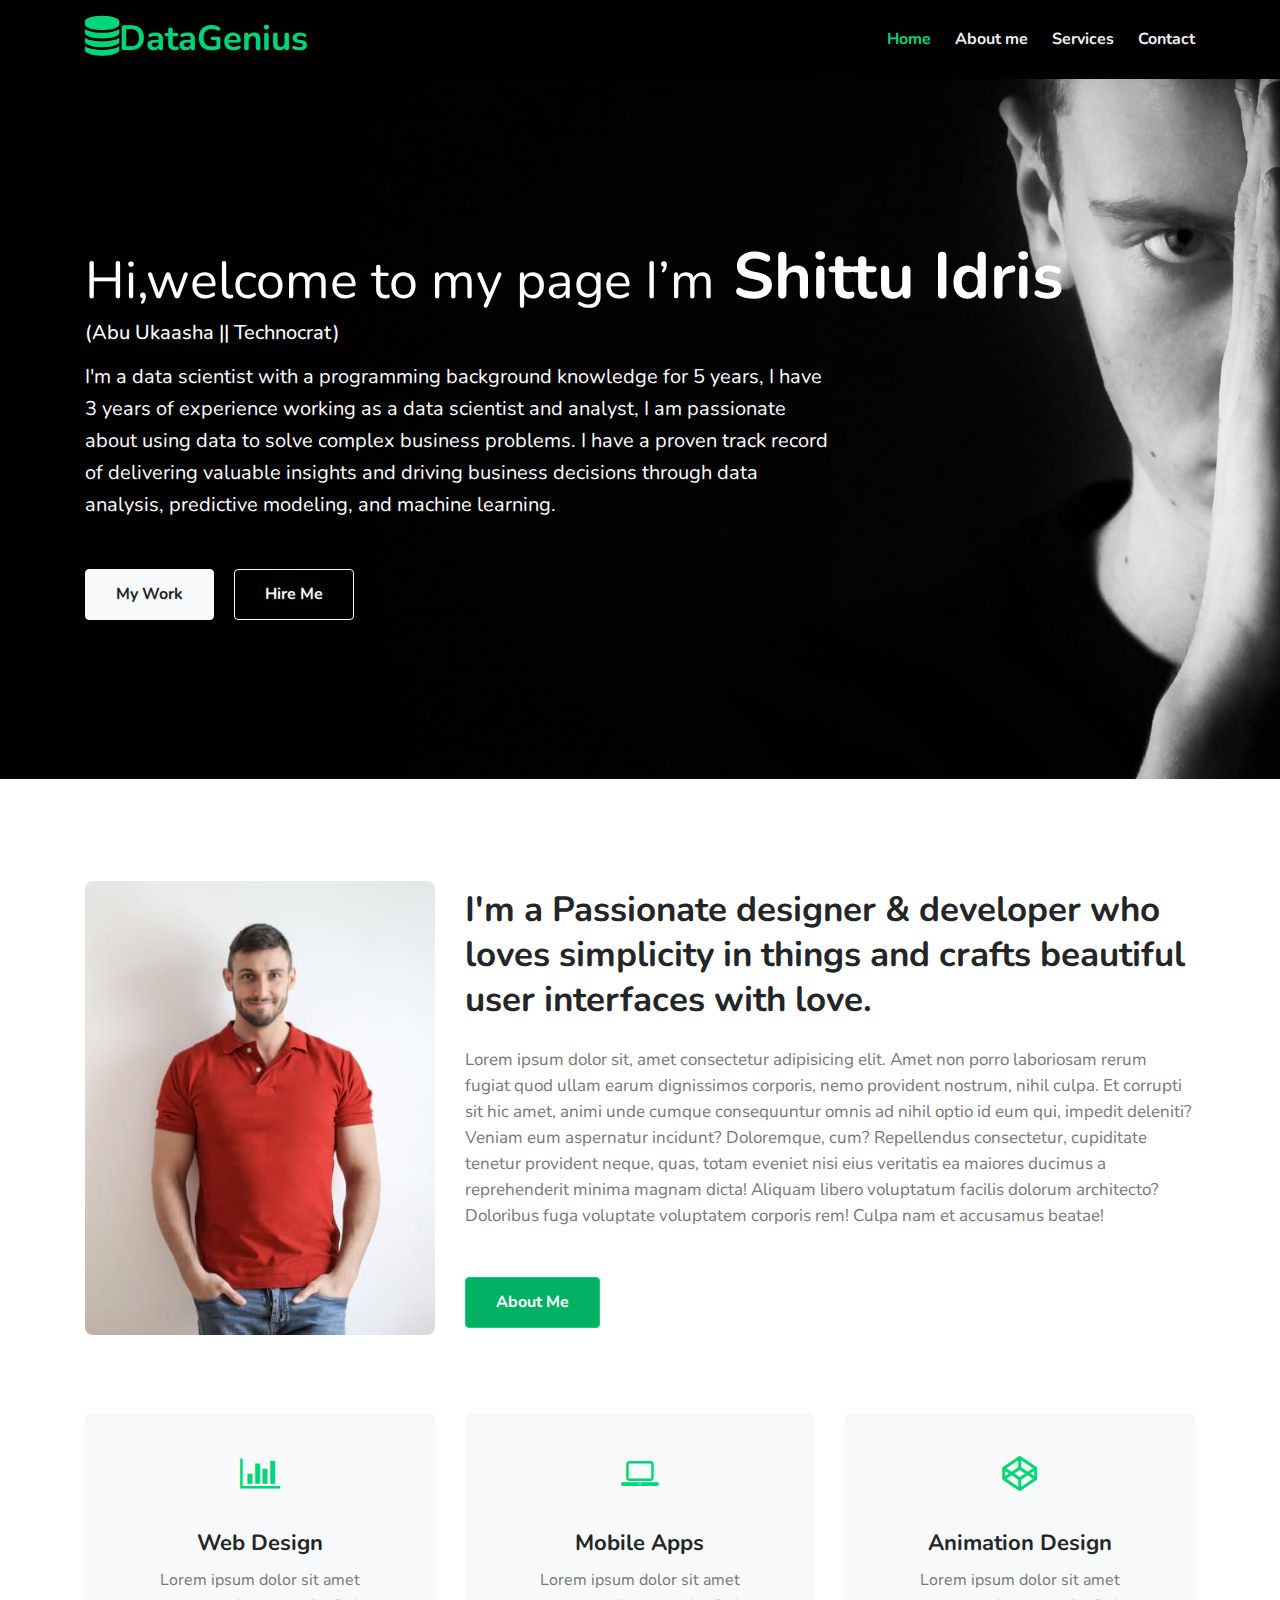
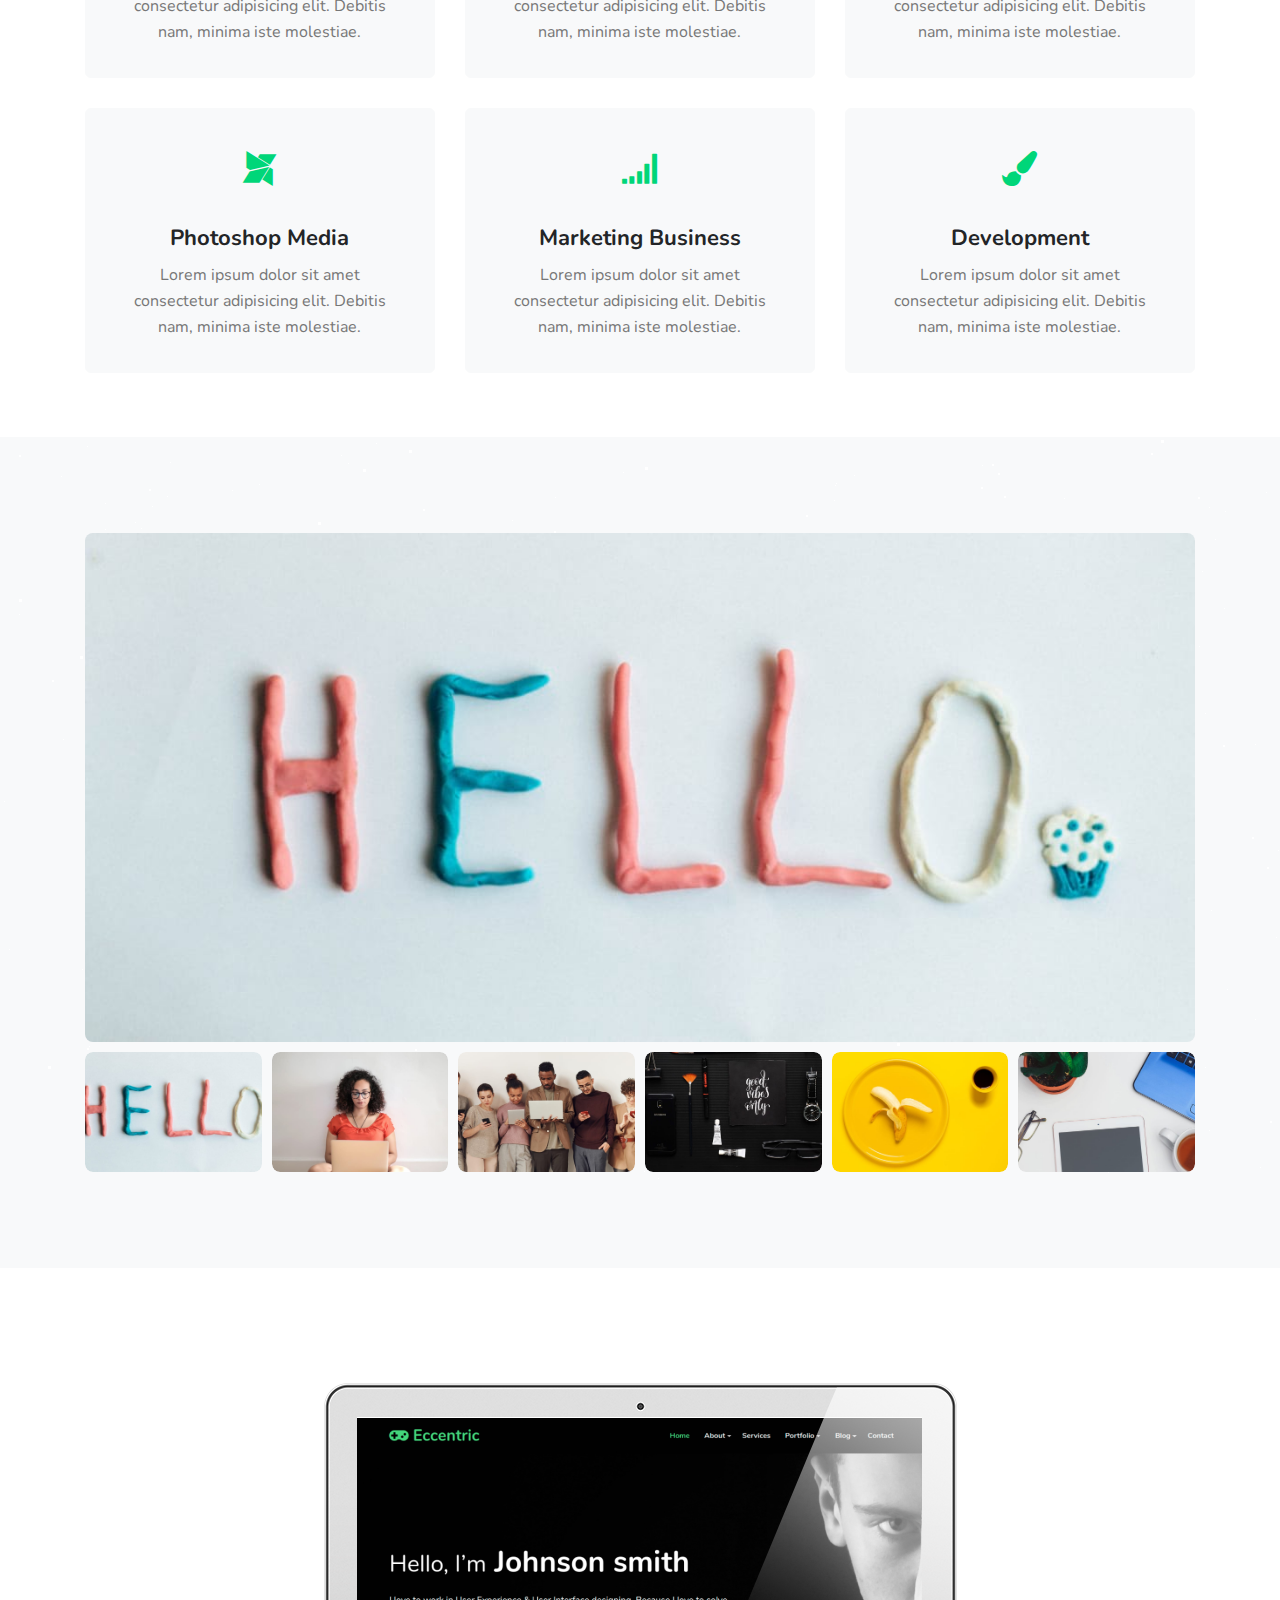
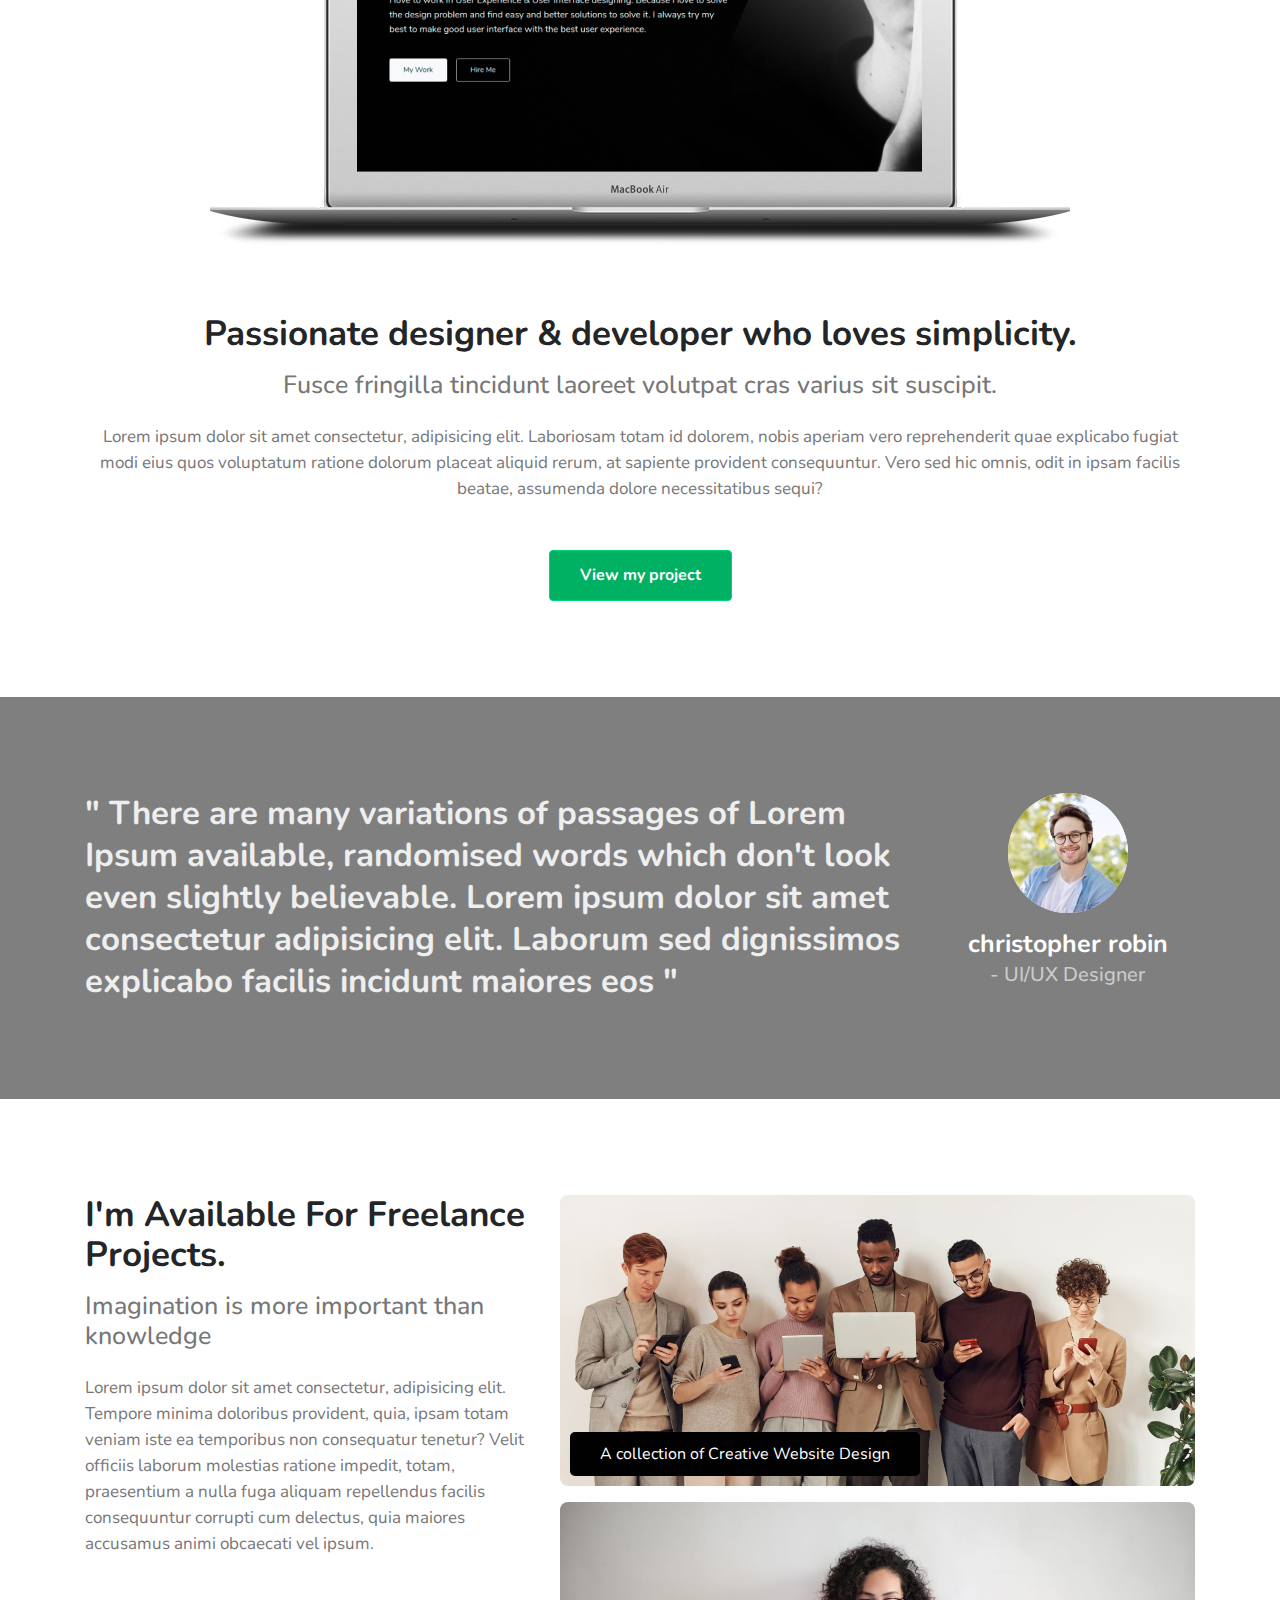
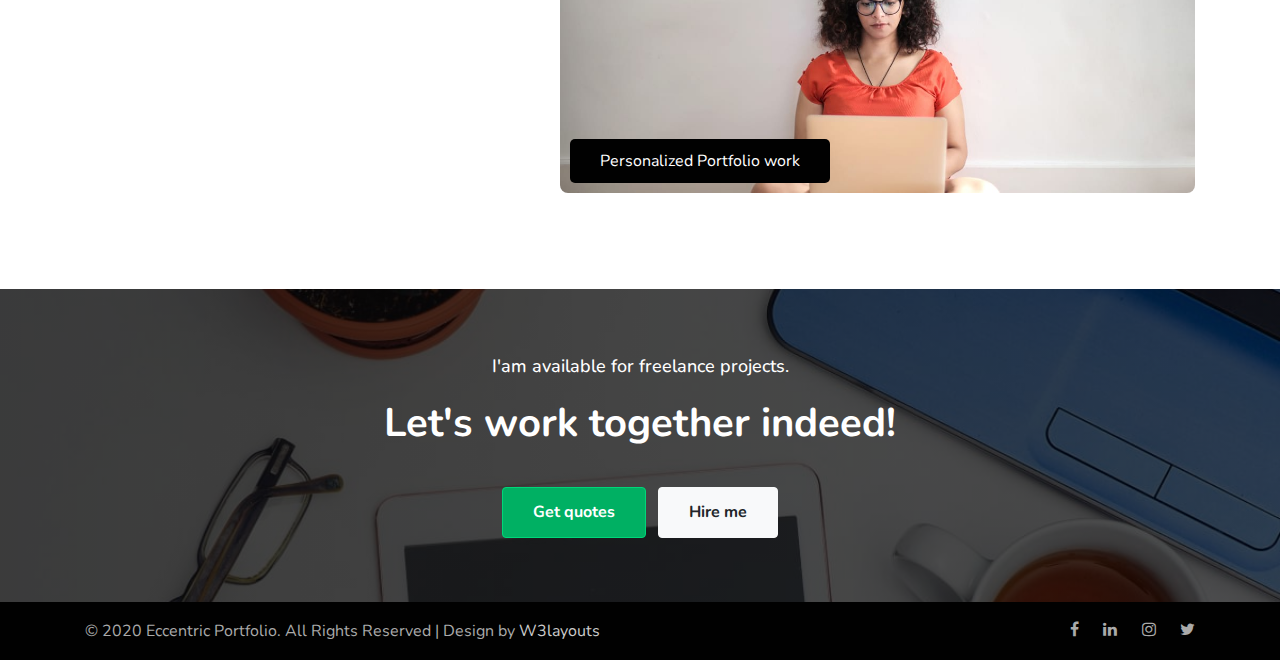
==== index.html @ e15be9c3 "first push" ====
<!--
Author: W3layouts
Author URL: http://w3layouts.com
-->
<!DOCTYPE html>
<html lang="en">
  <head>
    <!-- Required meta tags -->
    <meta charset="utf-8" />
    <meta
      name="viewport"
      content="width=device-width, initial-scale=1, shrink-to-fit=no"
    />

    <title>
      Eccentric portfolio V2 - Personal Category Bootstrap Responsive Website
      Template | Home : W3layouts
    </title>

    <!-- google fonts -->
    <link
      href="//fonts.googleapis.com/css?family=Nunito:400,700&display=swap"
      rel="stylesheet"
    />

    <!-- Template CSS -->
    <link rel="stylesheet" href="assets/css/style-starter.css" />
  </head>

  <body>
    <!-- header -->
    <header>
      <div class="w3l-header" id="home">
        <div class="container">
          <nav class="navbar navbar-expand-lg navbar-dark pl-0 pr-0">
            <a class="navbar-brand m-0" href="index.html"
              ><span class="fa fa-database"></span>DataGenius
            </a>

            <!-- if logo is image enable this   
            <a class="navbar-brand" href="#index.html">
                <img src="image-path" alt="Your logo" title="Your logo" style="height:35px;" />
            </a> -->
            <button
              class="navbar-toggler"
              type="button"
              data-toggle="collapse"
              data-target="#navbarNav"
              aria-controls="navbarNav"
              aria-expanded="false"
              aria-label="Toggle navigation"
            >
              <span class="navbar-toggler-icon fa fa-bars"></span>
            </button>
            <div class="collapse navbar-collapse" id="navbarNav">
              <ul class="navbar-nav ml-auto">
                <li class="nav-item active mr-lg-4">
                  <a class="nav-link pl-0 pr-0" href="index.html"
                    >Home <span class="sr-only">(current)</span></a
                  >
                </li>
                <li class="nav-item mr-lg-4">
                  <a class="nav-link pl-0 pr-0" href="about.html">About me</a>
                </li>
                <li class="nav-item mr-lg-4">
                  <a class="nav-link pl-0 pr-0" href="services.html"
                    >Services</a
                  >
                </li>
                <li class="nav-item">
                  <a class="nav-link pl-0 pr-0" href="contact.html">Contact</a>
                </li>
              </ul>
            </div>
          </nav>
        </div>
      </div>
    </header>
    <!-- //header -->
    <!--  Main banner section -->
    <section class="w3l-main-banner">
      <div class="banner-view">
        <div class="banner-info container">
          <h3 class="banner-text">
            <small>Hi,welcome to my page I’m</small>
            Shittu Idris
          </h3>
          <h5 style="color: white">(Abu Ukaasha || Technocrat)</h5>
          <p class="mt-3 mb-5">
            I'm a data scientist with a programming background knowledge for 5
            years, I have 3 years of experience working as a data scientist and
            analyst, I am passionate about using data to solve complex business
            problems. I have a proven track record of delivering valuable
            insights and driving business decisions through data analysis,
            predictive modeling, and machine learning.
          </p>
          <br />
          <a href="portfolio.html" class="btn btn-light btn-style mr-3"
            >My Work</a
          >
          <a href="#about.html" class="btn btn-outline-light btn-style"
            >Hire Me</a
          >
        </div>
      </div>

      <div id="stars"></div>
      <div id="stars2"></div>
      <div id="stars3"></div>
    </section>
    <!--  //Main banner section -->
    <!-- w3l-content-photo-5 -->
    <div class="w3l-content-photo-5 py-5" id="about">
      <div class="content-main pt-lg-5 pt-md-3 pb-0">
        <div class="container">
          <div class="row">
            <div class="col-lg-4 content-photo">
              <a href="#"
                ><img
                  src="assets/images/myimage.jpg"
                  class="img-fluid"
                  alt="content-photo"
              /></a>
            </div>
            <div class="col-lg-8 content-left mt-lg-0 mt-5">
              <h3>
                I'm a Passionate designer & developer who loves simplicity in
                things and crafts beautiful user interfaces with love.
              </h3>
              <p class="mb-0">
                Lorem ipsum dolor sit, amet consectetur adipisicing elit. Amet
                non porro laboriosam rerum fugiat quod ullam earum dignissimos
                corporis, nemo provident nostrum, nihil culpa. Et corrupti sit
                hic amet, animi unde cumque consequuntur omnis ad nihil optio id
                eum qui, impedit deleniti? Veniam eum aspernatur incidunt?
                Doloremque, cum? Repellendus consectetur, cupiditate tenetur
                provident neque, quas, totam eveniet nisi eius veritatis ea
                maiores ducimus a reprehenderit minima magnam dicta! Aliquam
                libero voluptatum facilis dolorum architecto? Doloribus fuga
                voluptate voluptatem corporis rem! Culpa nam et accusamus
                beatae!
              </p>
              <a
                href="about.html"
                class="btn-style btn-primary btn mt-lg-5 mt-4"
                >About Me</a
              >
            </div>
          </div>
        </div>
      </div>
    </div>
    <!-- //w3l-content-photo-5 -->
    <section class="w3l-services-block-3">
      <div class="features-main pb-5 pt-0 text-center">
        <div class="container pb-lg-3">
          <div class="row features">
            <div class="col-lg-4 col-md-6 feature-grid">
              <a href="#url">
                <div class="feature-body service1">
                  <div class="feature-img">
                    <span class="fa fa-bar-chart" aria-hidden="true"></span>
                  </div>
                  <div class="feature-info mt-4">
                    <h3 class="feature-titel mb-2">Web Design</h3>
                    <p class="feature-text">
                      Lorem ipsum dolor sit amet consectetur adipisicing elit.
                      Debitis nam, minima iste molestiae.
                    </p>
                  </div>
                </div>
              </a>
            </div>
            <div class="col-lg-4 col-md-6 feature-grid">
              <a href="#url">
                <div class="feature-body service2">
                  <div class="feature-img">
                    <span
                      class="fa fa-laptop icon-fea"
                      aria-hidden="true"
                    ></span>
                  </div>
                  <div class="feature-info mt-4">
                    <h3 class="feature-titel mb-2">Mobile Apps</h3>
                    <p class="feature-text">
                      Lorem ipsum dolor sit amet consectetur adipisicing elit.
                      Debitis nam, minima iste molestiae.
                    </p>
                  </div>
                </div>
              </a>
            </div>
            <div class="col-lg-4 col-md-6 feature-grid">
              <a href="#url">
                <div class="feature-body service3">
                  <div class="feature-img">
                    <span class="fa fa-codepen" aria-hidden="true"></span>
                  </div>
                  <div class="feature-info mt-4">
                    <h3 class="feature-titel mb-2">Animation Design</h3>
                    <p class="feature-text">
                      Lorem ipsum dolor sit amet consectetur adipisicing elit.
                      Debitis nam, minima iste molestiae.
                    </p>
                    <div class="hover"></div>
                  </div>
                </div>
              </a>
            </div>
            <div class="col-lg-4 col-md-6 feature-grid">
              <a href="#url">
                <div class="feature-body service4">
                  <div class="feature-img">
                    <span class="fa fa-modx" aria-hidden="true"></span>
                  </div>
                  <div class="feature-info mt-4">
                    <h3 class="feature-titel mb-2">Photoshop Media</h3>
                    <p class="feature-text">
                      Lorem ipsum dolor sit amet consectetur adipisicing elit.
                      Debitis nam, minima iste molestiae.
                    </p>
                  </div>
                </div>
              </a>
            </div>
            <div class="col-lg-4 col-md-6 feature-grid">
              <a href="#url">
                <div class="feature-body service5">
                  <div class="feature-img">
                    <span
                      class="fa fa-signal icon-fea"
                      aria-hidden="true"
                    ></span>
                  </div>
                  <div class="feature-info mt-4">
                    <h3 class="feature-titel mb-2">Marketing Business</h3>
                    <p class="feature-text">
                      Lorem ipsum dolor sit amet consectetur adipisicing elit.
                      Debitis nam, minima iste molestiae.
                    </p>
                  </div>
                </div>
              </a>
            </div>
            <div class="col-lg-4 col-md-6 feature-grid">
              <a href="#url">
                <div class="feature-body service6">
                  <div class="feature-img">
                    <span
                      class="fa fa-paint-brush icon-fea"
                      aria-hidden="true"
                    ></span>
                  </div>
                  <div class="feature-info mt-4">
                    <h3 class="feature-titel mb-2">Development</h3>
                    <p class="feature-text">
                      Lorem ipsum dolor sit amet consectetur adipisicing elit.
                      Debitis nam, minima iste molestiae.
                    </p>
                  </div>
                </div>
              </a>
            </div>
          </div>
        </div>
      </div>
    </section>
    <!-- gallery-7 -->
    <section class="w3l-gallery-7">
      <div class="gallery-7_sur py-5">
        <div class="container py-lg-5">
          <div id="container">
            <div class="galleryContainer">
              <div class="gallery">
                <input type="radio" name="controls" id="c1" checked /><img
                  class="galleryImage img-fluid"
                  id="i1"
                  src="assets/images/g1.jpg"
                  class="img"
                  alt=""
                />
                <input type="radio" name="controls" id="c2" /><img
                  class="galleryImage img-fluid"
                  id="i2"
                  src="assets/images/g2.jpg"
                  class="img"
                  alt=""
                />
                <input type="radio" name="controls" id="c3" /><img
                  class="galleryImage img-fluid"
                  id="i3"
                  src="assets/images/g3.jpg"
                  class="img"
                  alt=""
                />
                <input type="radio" name="controls" id="c4" /><img
                  class="galleryImage img-fluid"
                  id="i4"
                  src="assets/images/g4.jpg"
                  class="img"
                  alt=""
                />
                <input type="radio" name="controls" id="c5" /><img
                  class="galleryImage img-fluid"
                  id="i5"
                  src="assets/images/g5.jpg"
                  class="img"
                  alt=""
                />
                <input type="radio" name="controls" id="c6" /><img
                  class="galleryImage img-fluid"
                  id="i6"
                  src="assets/images/g6.jpg"
                  class="img"
                  alt=""
                />
              </div>
              <div class="thumbnails">
                <label class="thumbnailImage" for="c1"
                  ><img src="assets/images/g1.jpg" class="img img-fluid" alt=""
                /></label>
                <label class="thumbnailImage" for="c2"
                  ><img src="assets/images/g2.jpg" class="img img-fluid" alt=""
                /></label>
                <label class="thumbnailImage" for="c3"
                  ><img src="assets/images/g3.jpg" class="img img-fluid" alt=""
                /></label>
                <label class="thumbnailImage" for="c4"
                  ><img src="assets/images/g4.jpg" class="img img-fluid" alt=""
                /></label>
                <label class="thumbnailImage" for="c5"
                  ><img src="assets/images/g5.jpg" class="img img-fluid" alt=""
                /></label>
                <label class="thumbnailImage" for="c6"
                  ><img src="assets/images/g6.jpg" class="img img-fluid" alt=""
                /></label>
              </div>
            </div>
          </div>
        </div>
      </div>
    </section>
    <!-- //gallery-7 -->
    <!-- iphone home block -->
    <section class="w3l-blog py-5 text-center">
      <div class="container py-lg-5">
        <div class="row">
          <div class="col-lg-12">
            <div class="img-block">
              <a href="#img">
                <img
                  src="assets/images/frame-mac.png"
                  class="img-fluid"
                  alt="image"
                />
              </a>
            </div>
          </div>
        </div>
        <div class="row">
          <div class="col-lg-12">
            <h3>Passionate designer & developer who loves simplicity.</h3>
            <h5 class="mt-3">
              Fusce fringilla tincidunt laoreet volutpat cras varius sit
              suscipit.
            </h5>
            <p class="mt-4 mb-0">
              Lorem ipsum dolor sit amet consectetur, adipisicing elit.
              Laboriosam totam id dolorem, nobis aperiam vero reprehenderit quae
              explicabo fugiat modi eius quos voluptatum ratione dolorum placeat
              aliquid rerum, at sapiente provident consequuntur. Vero sed hic
              omnis, odit in ipsam facilis beatae, assumenda dolore
              necessitatibus sequi?
            </p>
            <a href="blog1.html" class="btn-style btn-primary btn mt-lg-5 mt-4"
              >View my project</a
            >
          </div>
          <!-- <div class="col-lg-3 col-6 pl-md-3 pl-2 mt-lg-0 mt-md-5 mt-4">
                <div class="img-block">
                    <a href="#img">
                        <img src="assets/images/p2.jpg" class="img-fluid" alt="image" />
                    </a>
                </div>
            </div> -->
        </div>
      </div>
    </section>
    <!-- //iphone home block -->
    <!-- testimonial -->
    <section class="w3l-quote-main" id="client">
      <div class="quote py-5">
        <div class="container py-lg-5">
          <div class="row">
            <div class="col-lg-9">
              <h4>
                " There are many variations of passages of Lorem Ipsum
                available, randomised words which don't look even slightly
                believable. Lorem ipsum dolor sit amet consectetur adipisicing
                elit. Laborum sed dignissimos explicabo facilis incidunt maiores
                eos "
              </h4>
            </div>
            <div class="col-lg-3 mt-lg-0 mt-3 text-lg-center tablet-grid">
              <img src="assets/images/client1.jpg" alt="" class="img-fluid" />
              <div>
                <h6 class="mb-0 mt-lg-3">christopher robin</h6>
                <h5 class="mt-1">- UI/UX Designer</h5>
              </div>
            </div>
          </div>
        </div>
      </div>
    </section>
    <!-- //testimonial -->

    <!-- home page blog-->
    <section class="w3l-blog py-5">
      <div class="container py-lg-5 py-md-3">
        <div class="row">
          <div class="col-lg-5">
            <h3>I'm Available For Freelance Projects.</h3>
            <h5 class="mt-3">Imagination is more important than knowledge</h5>
            <p class="mt-4">
              Lorem ipsum dolor sit amet consectetur, adipisicing elit. Tempore
              minima doloribus provident, quia, ipsam totam veniam iste ea
              temporibus non consequatur tenetur? Velit officiis laborum
              molestias ratione impedit, totam, praesentium a nulla fuga aliquam
              repellendus facilis consequuntur corrupti cum delectus, quia
              maiores accusamus animi obcaecati vel ipsum.
            </p>
          </div>
          <div class="col-lg-7 mt-lg-0 mt-4">
            <div class="img-block">
              <a href="single.html">
                <img src="assets/images/g3.jpg" class="img-fluid" alt="image" />
                <span>A collection of Creative Website Design</span>
              </a>
            </div>
            <div class="img-block mt-3">
              <a href="single.html">
                <img src="assets/images/g2.jpg" class="img-fluid" alt="image" />
                <span>Personalized Portfolio work</span>
              </a>
            </div>
          </div>
        </div>
      </div>
    </section>
    <!-- //home page blog-->
    <!-- freelance hire me -->
    <section class="w3l-grid-quote py-5">
      <div class="container py-lg-3">
        <h6>I'am available for freelance projects.</h6>
        <h3>Let's work together indeed!</h3>
        <a href="contact.html" class="btn-style btn-primary btn">Get quotes</a>
        <a href="contact.html" class="btn btn-style btn-light ml-2">Hire me</a>
      </div>
    </section>
    <!-- //freelance hire me -->

    <!-- Footer -->
    <footer>
      <section class="w3l-footers-1">
        <div class="footer py-3">
          <div class="container">
            <div class="footer-content">
              <div class="row">
                <div class="col-lg-8 footer-left">
                  <p class="m-0">
                    &copy; 2020 Eccentric Portfolio. All Rights Reserved |
                    Design by <a href="https://w3layouts.com">W3layouts</a>
                  </p>
                </div>
                <div
                  class="col-lg-4 footer-right text-lg-right text-center mt-lg-0 mt-3"
                >
                  <ul class="social m-0 p-0">
                    <li>
                      <a href="#facebook"
                        ><span class="fa fa-facebook"></span
                      ></a>
                    </li>
                    <li>
                      <a href="#linkedin"
                        ><span class="fa fa-linkedin"></span
                      ></a>
                    </li>
                    <li>
                      <a href="#instagram"
                        ><span class="fa fa-instagram"></span
                      ></a>
                    </li>
                    <li>
                      <a href="#twitter"><span class="fa fa-twitter"></span></a>
                    </li>
                  </ul>
                </div>
              </div>
            </div>
          </div>
        </div>
      </section>
    </footer>
    <!-- //Footer -->

    <!-- move top -->
    <button
      onclick="topFunction()"
      id="movetop"
      class="editContent"
      title="Go to top"
    >
      <span class="fa fa-angle-up"></span>
    </button>
    <script>
      // When the user scrolls down 20px from the top of the document, show the button
      window.onscroll = function () {
        scrollFunction();
      };

      function scrollFunction() {
        if (
          document.body.scrollTop > 20 ||
          document.documentElement.scrollTop > 20
        ) {
          document.getElementById("movetop").style.display = "block";
        } else {
          document.getElementById("movetop").style.display = "none";
        }
      }

      // When the user clicks on the button, scroll to the top of the document
      function topFunction() {
        document.body.scrollTop = 0;
        document.documentElement.scrollTop = 0;
      }
    </script>
    <!-- /move top -->

    <!-- common jquery -->
    <script src="assets/js/jquery-3.3.1.min.js"></script>
    <!-- //common jquery -->

    <!-- disable body scroll which navbar is in active -->
    <script>
      $(function () {
        $(".navbar-toggler").click(function () {
          $("body").toggleClass("noscroll");
        });
      });
    </script>
    <!-- disable body scroll which navbar is in active -->

    <!-- for blog carousel slider -->
    <script src="assets/js/owl.carousel.js"></script>
    <script>
      $(document).ready(function () {
        var owl = $(".owl-carousel");
        owl.owlCarousel({
          stagePadding: 20,
          margin: 15,
          nav: false,
          loop: false,
          responsive: {
            0: {
              items: 1,
            },
            600: {
              items: 2,
            },
            1000: {
              items: 3,
            },
          },
        });
      });
    </script>
    <!-- //for blog carousel slider -->

    <!-- stats number counter-->
    <script src="assets/js/jquery.waypoints.min.js"></script>
    <script src="assets/js/jquery.countup.js"></script>
    <script>
      $(".counter").countUp();
    </script>
    <!-- //stats number counter -->

    <!-- jQuery-Photo-filter-lightbox-portfolio-plugin -->
    <script src="assets/js/jquery-1.7.2.js"></script>
    <script src="assets/js/jquery.quicksand.js"></script>
    <script src="assets/js/script.js"></script>
    <script src="assets/js/jquery.prettyPhoto.js"></script>
    <!-- //jQuery-Photo-filter-lightbox-portfolio-plugin -->

    <!--  bootstrap js -->
    <script src="assets/js/bootstrap.min.js"></script>
    <!--  //bootstrap js -->
  </body>
</html>
---- assets/css/style-starter.css ----
/*--
Author: W3layouts
Author URL: http://w3layouts.com
--*/@charset "UTF-8";
/*!
 * Bootstrap v4.4.1 (https://getbootstrap.com/)
 * Copyright 2011-2019 The Bootstrap Authors
 * Copyright 2011-2019 Twitter, Inc.
 * Licensed under MIT (https://github.com/twbs/bootstrap/blob/master/LICENSE)
 */
:root {
  --blue: #007bff;
  --indigo: #6610f2;
  --purple: #6f42c1;
  --pink: #e83e8c;
  --red: #dc3545;
  --orange: #fd7e14;
  --yellow: #ffc107;
  --green: #28a745;
  --teal: #20c997;
  --cyan: #17a2b8;
  --white: #fff;
  --gray: #6c757d;
  --gray-dark: #343a40;
  --primary: #00d679;
  --secondary: #010101;
  --success: #28a745;
  --info: #17a2b8;
  --warning: #ffc107;
  --danger: #dc3545;
  --light: #f8f9fa;
  --dark: #343a40;
  --breakpoint-xs: 0;
  --breakpoint-sm: 576px;
  --breakpoint-md: 768px;
  --breakpoint-lg: 992px;
  --breakpoint-xl: 1200px;
  --font-family-sans-serif: -apple-system, BlinkMacSystemFont, "Segoe UI", Roboto, "Helvetica Neue", Arial, "Noto Sans", sans-serif, "Apple Color Emoji", "Segoe UI Emoji", "Segoe UI Symbol", "Noto Color Emoji";
  --font-family-monospace: SFMono-Regular, Menlo, Monaco, Consolas, "Liberation Mono", "Courier New", monospace; }

*,
*::before,
*::after {
  box-sizing: border-box; }

html {
  font-family: sans-serif;
  line-height: 1.15;
  -webkit-text-size-adjust: 100%;
  -webkit-tap-highlight-color: rgba(0, 0, 0, 0); }

article, aside, figcaption, figure, footer, header, hgroup, main, nav, section {
  display: block; }

body {
  margin: 0;
  font-family: -apple-system, BlinkMacSystemFont, "Segoe UI", Roboto, "Helvetica Neue", Arial, "Noto Sans", sans-serif, "Apple Color Emoji", "Segoe UI Emoji", "Segoe UI Symbol", "Noto Color Emoji";
  font-size: 1rem;
  font-weight: 400;
  line-height: 1.5;
  color: #212529;
  text-align: left;
  background-color: #fff; }

[tabindex="-1"]:focus:not(:focus-visible) {
  outline: 0 !important; }

hr {
  box-sizing: content-box;
  height: 0;
  overflow: visible; }

h1, h2, h3, h4, h5, h6 {
  margin-top: 0;
  margin-bottom: 0.5rem; }

p {
  margin-top: 0;
  margin-bottom: 1rem; }

abbr[title],
abbr[data-original-title] {
  text-decoration: underline;
  -webkit-text-decoration: underline dotted;
          text-decoration: underline dotted;
  cursor: help;
  border-bottom: 0;
  -webkit-text-decoration-skip-ink: none;
          text-decoration-skip-ink: none; }

address {
  margin-bottom: 1rem;
  font-style: normal;
  line-height: inherit; }

ol,
ul,
dl {
  margin-top: 0;
  margin-bottom: 1rem; }

ol ol,
ul ul,
ol ul,
ul ol {
  margin-bottom: 0; }

dt {
  font-weight: 700; }

dd {
  margin-bottom: .5rem;
  margin-left: 0; }

blockquote {
  margin: 0 0 1rem; }

b,
strong {
  font-weight: bolder; }

small {
  font-size: 80%; }

sub,
sup {
  position: relative;
  font-size: 75%;
  line-height: 0;
  vertical-align: baseline; }

sub {
  bottom: -.25em; }

sup {
  top: -.5em; }

a {
  color: #00d679;
  text-decoration: none;
  background-color: transparent; }
  a:hover {
    color: #008a4e;
    text-decoration: underline; }

a:not([href]) {
  color: inherit;
  text-decoration: none; }
  a:not([href]):hover {
    color: inherit;
    text-decoration: none; }

pre,
code,
kbd,
samp {
  font-family: SFMono-Regular, Menlo, Monaco, Consolas, "Liberation Mono", "Courier New", monospace;
  font-size: 1em; }

pre {
  margin-top: 0;
  margin-bottom: 1rem;
  overflow: auto; }

figure {
  margin: 0 0 1rem; }

img {
  vertical-align: middle;
  border-style: none; }

svg {
  overflow: hidden;
  vertical-align: middle; }

table {
  border-collapse: collapse; }

caption {
  padding-top: 0.75rem;
  padding-bottom: 0.75rem;
  color: #6c757d;
  text-align: left;
  caption-side: bottom; }

th {
  text-align: inherit; }

label {
  display: inline-block;
  margin-bottom: 0.5rem; }

button {
  border-radius: 0; }

button:focus {
  outline: 1px dotted;
  outline: 5px auto -webkit-focus-ring-color; }

input,
button,
select,
optgroup,
textarea {
  margin: 0;
  font-family: inherit;
  font-size: inherit;
  line-height: inherit; }

button,
input {
  overflow: visible; }

button,
select {
  text-transform: none; }

select {
  word-wrap: normal; }

button,
[type="button"],
[type="reset"],
[type="submit"] {
  -webkit-appearance: button; }

button:not(:disabled),
[type="button"]:not(:disabled),
[type="reset"]:not(:disabled),
[type="submit"]:not(:disabled) {
  cursor: pointer; }

button::-moz-focus-inner,
[type="button"]::-moz-focus-inner,
[type="reset"]::-moz-focus-inner,
[type="submit"]::-moz-focus-inner {
  padding: 0;
  border-style: none; }

input[type="radio"],
input[type="checkbox"] {
  box-sizing: border-box;
  padding: 0; }

input[type="date"],
input[type="time"],
input[type="datetime-local"],
input[type="month"] {
  -webkit-appearance: listbox; }

textarea {
  overflow: auto;
  resize: vertical; }

fieldset {
  min-width: 0;
  padding: 0;
  margin: 0;
  border: 0; }

legend {
  display: block;
  width: 100%;
  max-width: 100%;
  padding: 0;
  margin-bottom: .5rem;
  font-size: 1.5rem;
  line-height: inherit;
  color: inherit;
  white-space: normal; }
  @media (max-width: 1200px) {
    legend {
      font-size: calc(1.275rem + 0.3vw) ; } }

progress {
  vertical-align: baseline; }

[type="number"]::-webkit-inner-spin-button,
[type="number"]::-webkit-outer-spin-button {
  height: auto; }

[type="search"] {
  outline-offset: -2px;
  -webkit-appearance: none; }

[type="search"]::-webkit-search-decoration {
  -webkit-appearance: none; }

::-webkit-file-upload-button {
  font: inherit;
  -webkit-appearance: button; }

output {
  display: inline-block; }

summary {
  display: list-item;
  cursor: pointer; }

template {
  display: none; }

[hidden] {
  display: none !important; }

h1, h2, h3, h4, h5, h6,
.h1, .h2, .h3, .h4, .h5, .h6 {
  margin-bottom: 0.5rem;
  font-weight: 500;
  line-height: 1.2; }

h1, .h1 {
  font-size: 2.5rem; }
  @media (max-width: 1200px) {
    h1, .h1 {
      font-size: calc(1.375rem + 1.5vw) ; } }

h2, .h2 {
  font-size: 2rem; }
  @media (max-width: 1200px) {
    h2, .h2 {
      font-size: calc(1.325rem + 0.9vw) ; } }

h3, .h3 {
  font-size: 1.75rem; }
  @media (max-width: 1200px) {
    h3, .h3 {
      font-size: calc(1.3rem + 0.6vw) ; } }

h4, .h4 {
  font-size: 1.5rem; }
  @media (max-width: 1200px) {
    h4, .h4 {
      font-size: calc(1.275rem + 0.3vw) ; } }

h5, .h5 {
  font-size: 1.25rem; }

h6, .h6 {
  font-size: 1rem; }

.lead {
  font-size: 1.25rem;
  font-weight: 300; }

.display-1 {
  font-size: 6rem;
  font-weight: 300;
  line-height: 1.2; }
  @media (max-width: 1200px) {
    .display-1 {
      font-size: calc(1.725rem + 5.7vw) ; } }

.display-2 {
  font-size: 5.5rem;
  font-weight: 300;
  line-height: 1.2; }
  @media (max-width: 1200px) {
    .display-2 {
      font-size: calc(1.675rem + 5.1vw) ; } }

.display-3 {
  font-size: 4.5rem;
  font-weight: 300;
  line-height: 1.2; }
  @media (max-width: 1200px) {
    .display-3 {
      font-size: calc(1.575rem + 3.9vw) ; } }

.display-4 {
  font-size: 3.5rem;
  font-weight: 300;
  line-height: 1.2; }
  @media (max-width: 1200px) {
    .display-4 {
      font-size: calc(1.475rem + 2.7vw) ; } }

hr {
  margin-top: 1rem;
  margin-bottom: 1rem;
  border: 0;
  border-top: 1px solid rgba(0, 0, 0, 0.1); }

small,
.small {
  font-size: 80%;
  font-weight: 400; }

mark,
.mark {
  padding: 0.2em;
  background-color: #fcf8e3; }

.list-unstyled {
  padding-left: 0;
  list-style: none; }

.list-inline {
  padding-left: 0;
  list-style: none; }

.list-inline-item {
  display: inline-block; }
  .list-inline-item:not(:last-child) {
    margin-right: 0.5rem; }

.initialism {
  font-size: 90%;
  text-transform: uppercase; }

.blockquote {
  margin-bottom: 1rem;
  font-size: 1.25rem; }

.blockquote-footer {
  display: block;
  font-size: 80%;
  color: #6c757d; }
  .blockquote-footer::before {
    content: "\2014\00A0"; }

.img-fluid {
  max-width: 100%;
  height: auto; }

.img-thumbnail {
  padding: 0.25rem;
  background-color: #fff;
  border: 1px solid #dee2e6;
  border-radius: 0.25rem;
  max-width: 100%;
  height: auto; }

.figure {
  display: inline-block; }

.figure-img {
  margin-bottom: 0.5rem;
  line-height: 1; }

.figure-caption {
  font-size: 90%;
  color: #6c757d; }

code {
  font-size: 87.5%;
  color: #e83e8c;
  word-wrap: break-word; }
  a > code {
    color: inherit; }

kbd {
  padding: 0.2rem 0.4rem;
  font-size: 87.5%;
  color: #fff;
  background-color: #212529;
  border-radius: 0.2rem; }
  kbd kbd {
    padding: 0;
    font-size: 100%;
    font-weight: 700; }

pre {
  display: block;
  font-size: 87.5%;
  color: #212529; }
  pre code {
    font-size: inherit;
    color: inherit;
    word-break: normal; }

.pre-scrollable {
  max-height: 340px;
  overflow-y: scroll; }

.container {
  width: 100%;
  padding-right: 15px;
  padding-left: 15px;
  margin-right: auto;
  margin-left: auto; }
  @media (min-width: 576px) {
    .container {
      max-width: 540px; } }
  @media (min-width: 768px) {
    .container {
      max-width: 720px; } }
  @media (min-width: 992px) {
    .container {
      max-width: 960px; } }
  @media (min-width: 1200px) {
    .container {
      max-width: 1140px; } }

.container-fluid, .container-sm, .container-md, .container-lg, .container-xl {
  width: 100%;
  padding-right: 15px;
  padding-left: 15px;
  margin-right: auto;
  margin-left: auto; }

@media (min-width: 576px) {
  .container, .container-sm {
    max-width: 540px; } }

@media (min-width: 768px) {
  .container, .container-sm, .container-md {
    max-width: 720px; } }

@media (min-width: 992px) {
  .container, .container-sm, .container-md, .container-lg {
    max-width: 960px; } }

@media (min-width: 1200px) {
  .container, .container-sm, .container-md, .container-lg, .container-xl {
    max-width: 1140px; } }

.row {
  display: flex;
  flex-wrap: wrap;
  margin-right: -15px;
  margin-left: -15px; }

.no-gutters {
  margin-right: 0;
  margin-left: 0; }
  .no-gutters > .col,
  .no-gutters > [class*="col-"] {
    padding-right: 0;
    padding-left: 0; }

.col-1, .col-2, .col-3, .col-4, .col-5, .col-6, .col-7, .col-8, .col-9, .col-10, .col-11, .col-12, .col,
.col-auto, .col-sm-1, .col-sm-2, .col-sm-3, .col-sm-4, .col-sm-5, .col-sm-6, .col-sm-7, .col-sm-8, .col-sm-9, .col-sm-10, .col-sm-11, .col-sm-12, .col-sm,
.col-sm-auto, .col-md-1, .col-md-2, .col-md-3, .col-md-4, .col-md-5, .col-md-6, .col-md-7, .col-md-8, .col-md-9, .col-md-10, .col-md-11, .col-md-12, .col-md,
.col-md-auto, .col-lg-1, .col-lg-2, .col-lg-3, .col-lg-4, .col-lg-5, .col-lg-6, .col-lg-7, .col-lg-8, .col-lg-9, .col-lg-10, .col-lg-11, .col-lg-12, .col-lg,
.col-lg-auto, .col-xl-1, .col-xl-2, .col-xl-3, .col-xl-4, .col-xl-5, .col-xl-6, .col-xl-7, .col-xl-8, .col-xl-9, .col-xl-10, .col-xl-11, .col-xl-12, .col-xl,
.col-xl-auto {
  position: relative;
  width: 100%;
  padding-right: 15px;
  padding-left: 15px; }

.col {
  flex-basis: 0;
  flex-grow: 1;
  max-width: 100%; }

.row-cols-1 > * {
  flex: 0 0 100%;
  max-width: 100%; }

.row-cols-2 > * {
  flex: 0 0 50%;
  max-width: 50%; }

.row-cols-3 > * {
  flex: 0 0 33.33333%;
  max-width: 33.33333%; }

.row-cols-4 > * {
  flex: 0 0 25%;
  max-width: 25%; }

.row-cols-5 > * {
  flex: 0 0 20%;
  max-width: 20%; }

.row-cols-6 > * {
  flex: 0 0 16.66667%;
  max-width: 16.66667%; }

.col-auto {
  flex: 0 0 auto;
  width: auto;
  max-width: 100%; }

.col-1 {
  flex: 0 0 8.33333%;
  max-width: 8.33333%; }

.col-2 {
  flex: 0 0 16.66667%;
  max-width: 16.66667%; }

.col-3 {
  flex: 0 0 25%;
  max-width: 25%; }

.col-4 {
  flex: 0 0 33.33333%;
  max-width: 33.33333%; }

.col-5 {
  flex: 0 0 41.66667%;
  max-width: 41.66667%; }

.col-6 {
  flex: 0 0 50%;
  max-width: 50%; }

.col-7 {
  flex: 0 0 58.33333%;
  max-width: 58.33333%; }

.col-8 {
  flex: 0 0 66.66667%;
  max-width: 66.66667%; }

.col-9 {
  flex: 0 0 75%;
  max-width: 75%; }

.col-10 {
  flex: 0 0 83.33333%;
  max-width: 83.33333%; }

.col-11 {
  flex: 0 0 91.66667%;
  max-width: 91.66667%; }

.col-12 {
  flex: 0 0 100%;
  max-width: 100%; }

.order-first {
  order: -1; }

.order-last {
  order: 13; }

.order-0 {
  order: 0; }

.order-1 {
  order: 1; }

.order-2 {
  order: 2; }

.order-3 {
  order: 3; }

.order-4 {
  order: 4; }

.order-5 {
  order: 5; }

.order-6 {
  order: 6; }

.order-7 {
  order: 7; }

.order-8 {
  order: 8; }

.order-9 {
  order: 9; }

.order-10 {
  order: 10; }

.order-11 {
  order: 11; }

.order-12 {
  order: 12; }

.offset-1 {
  margin-left: 8.33333%; }

.offset-2 {
  margin-left: 16.66667%; }

.offset-3 {
  margin-left: 25%; }

.offset-4 {
  margin-left: 33.33333%; }

.offset-5 {
  margin-left: 41.66667%; }

.offset-6 {
  margin-left: 50%; }

.offset-7 {
  margin-left: 58.33333%; }

.offset-8 {
  margin-left: 66.66667%; }

.offset-9 {
  margin-left: 75%; }

.offset-10 {
  margin-left: 83.33333%; }

.offset-11 {
  margin-left: 91.66667%; }

@media (min-width: 576px) {
  .col-sm {
    flex-basis: 0;
    flex-grow: 1;
    max-width: 100%; }
  .row-cols-sm-1 > * {
    flex: 0 0 100%;
    max-width: 100%; }
  .row-cols-sm-2 > * {
    flex: 0 0 50%;
    max-width: 50%; }
  .row-cols-sm-3 > * {
    flex: 0 0 33.33333%;
    max-width: 33.33333%; }
  .row-cols-sm-4 > * {
    flex: 0 0 25%;
    max-width: 25%; }
  .row-cols-sm-5 > * {
    flex: 0 0 20%;
    max-width: 20%; }
  .row-cols-sm-6 > * {
    flex: 0 0 16.66667%;
    max-width: 16.66667%; }
  .col-sm-auto {
    flex: 0 0 auto;
    width: auto;
    max-width: 100%; }
  .col-sm-1 {
    flex: 0 0 8.33333%;
    max-width: 8.33333%; }
  .col-sm-2 {
    flex: 0 0 16.66667%;
    max-width: 16.66667%; }
  .col-sm-3 {
    flex: 0 0 25%;
    max-width: 25%; }
  .col-sm-4 {
    flex: 0 0 33.33333%;
    max-width: 33.33333%; }
  .col-sm-5 {
    flex: 0 0 41.66667%;
    max-width: 41.66667%; }
  .col-sm-6 {
    flex: 0 0 50%;
    max-width: 50%; }
  .col-sm-7 {
    flex: 0 0 58.33333%;
    max-width: 58.33333%; }
  .col-sm-8 {
    flex: 0 0 66.66667%;
    max-width: 66.66667%; }
  .col-sm-9 {
    flex: 0 0 75%;
    max-width: 75%; }
  .col-sm-10 {
    flex: 0 0 83.33333%;
    max-width: 83.33333%; }
  .col-sm-11 {
    flex: 0 0 91.66667%;
    max-width: 91.66667%; }
  .col-sm-12 {
    flex: 0 0 100%;
    max-width: 100%; }
  .order-sm-first {
    order: -1; }
  .order-sm-last {
    order: 13; }
  .order-sm-0 {
    order: 0; }
  .order-sm-1 {
    order: 1; }
  .order-sm-2 {
    order: 2; }
  .order-sm-3 {
    order: 3; }
  .order-sm-4 {
    order: 4; }
  .order-sm-5 {
    order: 5; }
  .order-sm-6 {
    order: 6; }
  .order-sm-7 {
    order: 7; }
  .order-sm-8 {
    order: 8; }
  .order-sm-9 {
    order: 9; }
  .order-sm-10 {
    order: 10; }
  .order-sm-11 {
    order: 11; }
  .order-sm-12 {
    order: 12; }
  .offset-sm-0 {
    margin-left: 0; }
  .offset-sm-1 {
    margin-left: 8.33333%; }
  .offset-sm-2 {
    margin-left: 16.66667%; }
  .offset-sm-3 {
    margin-left: 25%; }
  .offset-sm-4 {
    margin-left: 33.33333%; }
  .offset-sm-5 {
    margin-left: 41.66667%; }
  .offset-sm-6 {
    margin-left: 50%; }
  .offset-sm-7 {
    margin-left: 58.33333%; }
  .offset-sm-8 {
    margin-left: 66.66667%; }
  .offset-sm-9 {
    margin-left: 75%; }
  .offset-sm-10 {
    margin-left: 83.33333%; }
  .offset-sm-11 {
    margin-left: 91.66667%; } }

@media (min-width: 768px) {
  .col-md {
    flex-basis: 0;
    flex-grow: 1;
    max-width: 100%; }
  .row-cols-md-1 > * {
    flex: 0 0 100%;
    max-width: 100%; }
  .row-cols-md-2 > * {
    flex: 0 0 50%;
    max-width: 50%; }
  .row-cols-md-3 > * {
    flex: 0 0 33.33333%;
    max-width: 33.33333%; }
  .row-cols-md-4 > * {
    flex: 0 0 25%;
    max-width: 25%; }
  .row-cols-md-5 > * {
    flex: 0 0 20%;
    max-width: 20%; }
  .row-cols-md-6 > * {
    flex: 0 0 16.66667%;
    max-width: 16.66667%; }
  .col-md-auto {
    flex: 0 0 auto;
    width: auto;
    max-width: 100%; }
  .col-md-1 {
    flex: 0 0 8.33333%;
    max-width: 8.33333%; }
  .col-md-2 {
    flex: 0 0 16.66667%;
    max-width: 16.66667%; }
  .col-md-3 {
    flex: 0 0 25%;
    max-width: 25%; }
  .col-md-4 {
    flex: 0 0 33.33333%;
    max-width: 33.33333%; }
  .col-md-5 {
    flex: 0 0 41.66667%;
    max-width: 41.66667%; }
  .col-md-6 {
    flex: 0 0 50%;
    max-width: 50%; }
  .col-md-7 {
    flex: 0 0 58.33333%;
    max-width: 58.33333%; }
  .col-md-8 {
    flex: 0 0 66.66667%;
    max-width: 66.66667%; }
  .col-md-9 {
    flex: 0 0 75%;
    max-width: 75%; }
  .col-md-10 {
    flex: 0 0 83.33333%;
    max-width: 83.33333%; }
  .col-md-11 {
    flex: 0 0 91.66667%;
    max-width: 91.66667%; }
  .col-md-12 {
    flex: 0 0 100%;
    max-width: 100%; }
  .order-md-first {
    order: -1; }
  .order-md-last {
    order: 13; }
  .order-md-0 {
    order: 0; }
  .order-md-1 {
    order: 1; }
  .order-md-2 {
    order: 2; }
  .order-md-3 {
    order: 3; }
  .order-md-4 {
    order: 4; }
  .order-md-5 {
    order: 5; }
  .order-md-6 {
    order: 6; }
  .order-md-7 {
    order: 7; }
  .order-md-8 {
    order: 8; }
  .order-md-9 {
    order: 9; }
  .order-md-10 {
    order: 10; }
  .order-md-11 {
    order: 11; }
  .order-md-12 {
    order: 12; }
  .offset-md-0 {
    margin-left: 0; }
  .offset-md-1 {
    margin-left: 8.33333%; }
  .offset-md-2 {
    margin-left: 16.66667%; }
  .offset-md-3 {
    margin-left: 25%; }
  .offset-md-4 {
    margin-left: 33.33333%; }
  .offset-md-5 {
    margin-left: 41.66667%; }
  .offset-md-6 {
    margin-left: 50%; }
  .offset-md-7 {
    margin-left: 58.33333%; }
  .offset-md-8 {
    margin-left: 66.66667%; }
  .offset-md-9 {
    margin-left: 75%; }
  .offset-md-10 {
    margin-left: 83.33333%; }
  .offset-md-11 {
    margin-left: 91.66667%; } }

@media (min-width: 992px) {
  .col-lg {
    flex-basis: 0;
    flex-grow: 1;
    max-width: 100%; }
  .row-cols-lg-1 > * {
    flex: 0 0 100%;
    max-width: 100%; }
  .row-cols-lg-2 > * {
    flex: 0 0 50%;
    max-width: 50%; }
  .row-cols-lg-3 > * {
    flex: 0 0 33.33333%;
    max-width: 33.33333%; }
  .row-cols-lg-4 > * {
    flex: 0 0 25%;
    max-width: 25%; }
  .row-cols-lg-5 > * {
    flex: 0 0 20%;
    max-width: 20%; }
  .row-cols-lg-6 > * {
    flex: 0 0 16.66667%;
    max-width: 16.66667%; }
  .col-lg-auto {
    flex: 0 0 auto;
    width: auto;
    max-width: 100%; }
  .col-lg-1 {
    flex: 0 0 8.33333%;
    max-width: 8.33333%; }
  .col-lg-2 {
    flex: 0 0 16.66667%;
    max-width: 16.66667%; }
  .col-lg-3 {
    flex: 0 0 25%;
    max-width: 25%; }
  .col-lg-4 {
    flex: 0 0 33.33333%;
    max-width: 33.33333%; }
  .col-lg-5 {
    flex: 0 0 41.66667%;
    max-width: 41.66667%; }
  .col-lg-6 {
    flex: 0 0 50%;
    max-width: 50%; }
  .col-lg-7 {
    flex: 0 0 58.33333%;
    max-width: 58.33333%; }
  .col-lg-8 {
    flex: 0 0 66.66667%;
    max-width: 66.66667%; }
  .col-lg-9 {
    flex: 0 0 75%;
    max-width: 75%; }
  .col-lg-10 {
    flex: 0 0 83.33333%;
    max-width: 83.33333%; }
  .col-lg-11 {
    flex: 0 0 91.66667%;
    max-width: 91.66667%; }
  .col-lg-12 {
    flex: 0 0 100%;
    max-width: 100%; }
  .order-lg-first {
    order: -1; }
  .order-lg-last {
    order: 13; }
  .order-lg-0 {
    order: 0; }
  .order-lg-1 {
    order: 1; }
  .order-lg-2 {
    order: 2; }
  .order-lg-3 {
    order: 3; }
  .order-lg-4 {
    order: 4; }
  .order-lg-5 {
    order: 5; }
  .order-lg-6 {
    order: 6; }
  .order-lg-7 {
    order: 7; }
  .order-lg-8 {
    order: 8; }
  .order-lg-9 {
    order: 9; }
  .order-lg-10 {
    order: 10; }
  .order-lg-11 {
    order: 11; }
  .order-lg-12 {
    order: 12; }
  .offset-lg-0 {
    margin-left: 0; }
  .offset-lg-1 {
    margin-left: 8.33333%; }
  .offset-lg-2 {
    margin-left: 16.66667%; }
  .offset-lg-3 {
    margin-left: 25%; }
  .offset-lg-4 {
    margin-left: 33.33333%; }
  .offset-lg-5 {
    margin-left: 41.66667%; }
  .offset-lg-6 {
    margin-left: 50%; }
  .offset-lg-7 {
    margin-left: 58.33333%; }
  .offset-lg-8 {
    margin-left: 66.66667%; }
  .offset-lg-9 {
    margin-left: 75%; }
  .offset-lg-10 {
    margin-left: 83.33333%; }
  .offset-lg-11 {
    margin-left: 91.66667%; } }

@media (min-width: 1200px) {
  .col-xl {
    flex-basis: 0;
    flex-grow: 1;
    max-width: 100%; }
  .row-cols-xl-1 > * {
    flex: 0 0 100%;
    max-width: 100%; }
  .row-cols-xl-2 > * {
    flex: 0 0 50%;
    max-width: 50%; }
  .row-cols-xl-3 > * {
    flex: 0 0 33.33333%;
    max-width: 33.33333%; }
  .row-cols-xl-4 > * {
    flex: 0 0 25%;
    max-width: 25%; }
  .row-cols-xl-5 > * {
    flex: 0 0 20%;
    max-width: 20%; }
  .row-cols-xl-6 > * {
    flex: 0 0 16.66667%;
    max-width: 16.66667%; }
  .col-xl-auto {
    flex: 0 0 auto;
    width: auto;
    max-width: 100%; }
  .col-xl-1 {
    flex: 0 0 8.33333%;
    max-width: 8.33333%; }
  .col-xl-2 {
    flex: 0 0 16.66667%;
    max-width: 16.66667%; }
  .col-xl-3 {
    flex: 0 0 25%;
    max-width: 25%; }
  .col-xl-4 {
    flex: 0 0 33.33333%;
    max-width: 33.33333%; }
  .col-xl-5 {
    flex: 0 0 41.66667%;
    max-width: 41.66667%; }
  .col-xl-6 {
    flex: 0 0 50%;
    max-width: 50%; }
  .col-xl-7 {
    flex: 0 0 58.33333%;
    max-width: 58.33333%; }
  .col-xl-8 {
    flex: 0 0 66.66667%;
    max-width: 66.66667%; }
  .col-xl-9 {
    flex: 0 0 75%;
    max-width: 75%; }
  .col-xl-10 {
    flex: 0 0 83.33333%;
    max-width: 83.33333%; }
  .col-xl-11 {
    flex: 0 0 91.66667%;
    max-width: 91.66667%; }
  .col-xl-12 {
    flex: 0 0 100%;
    max-width: 100%; }
  .order-xl-first {
    order: -1; }
  .order-xl-last {
    order: 13; }
  .order-xl-0 {
    order: 0; }
  .order-xl-1 {
    order: 1; }
  .order-xl-2 {
    order: 2; }
  .order-xl-3 {
    order: 3; }
  .order-xl-4 {
    order: 4; }
  .order-xl-5 {
    order: 5; }
  .order-xl-6 {
    order: 6; }
  .order-xl-7 {
    order: 7; }
  .order-xl-8 {
    order: 8; }
  .order-xl-9 {
    order: 9; }
  .order-xl-10 {
    order: 10; }
  .order-xl-11 {
    order: 11; }
  .order-xl-12 {
    order: 12; }
  .offset-xl-0 {
    margin-left: 0; }
  .offset-xl-1 {
    margin-left: 8.33333%; }
  .offset-xl-2 {
    margin-left: 16.66667%; }
  .offset-xl-3 {
    margin-left: 25%; }
  .offset-xl-4 {
    margin-left: 33.33333%; }
  .offset-xl-5 {
    margin-left: 41.66667%; }
  .offset-xl-6 {
    margin-left: 50%; }
  .offset-xl-7 {
    margin-left: 58.33333%; }
  .offset-xl-8 {
    margin-left: 66.66667%; }
  .offset-xl-9 {
    margin-left: 75%; }
  .offset-xl-10 {
    margin-left: 83.33333%; }
  .offset-xl-11 {
    margin-left: 91.66667%; } }

.table {
  width: 100%;
  margin-bottom: 1rem;
  color: #212529; }
  .table th,
  .table td {
    padding: 0.75rem;
    vertical-align: top;
    border-top: 1px solid #dee2e6; }
  .table thead th {
    vertical-align: bottom;
    border-bottom: 2px solid #dee2e6; }
  .table tbody + tbody {
    border-top: 2px solid #dee2e6; }

.table-sm th,
.table-sm td {
  padding: 0.3rem; }

.table-bordered {
  border: 1px solid #dee2e6; }
  .table-bordered th,
  .table-bordered td {
    border: 1px solid #dee2e6; }
  .table-bordered thead th,
  .table-bordered thead td {
    border-bottom-width: 2px; }

.table-borderless th,
.table-borderless td,
.table-borderless thead th,
.table-borderless tbody + tbody {
  border: 0; }

.table-striped tbody tr:nth-of-type(odd) {
  background-color: rgba(0, 0, 0, 0.05); }

.table-hover tbody tr:hover {
  color: #212529;
  background-color: rgba(0, 0, 0, 0.075); }

.table-primary,
.table-primary > th,
.table-primary > td {
  background-color: #b8f4d9; }

.table-primary th,
.table-primary td,
.table-primary thead th,
.table-primary tbody + tbody {
  border-color: #7aeab9; }

.table-hover .table-primary:hover {
  background-color: #a2f1cd; }
  .table-hover .table-primary:hover > td,
  .table-hover .table-primary:hover > th {
    background-color: #a2f1cd; }

.table-secondary,
.table-secondary > th,
.table-secondary > td {
  background-color: #b8b8b8; }

.table-secondary th,
.table-secondary td,
.table-secondary thead th,
.table-secondary tbody + tbody {
  border-color: #7b7b7b; }

.table-hover .table-secondary:hover {
  background-color: #ababab; }
  .table-hover .table-secondary:hover > td,
  .table-hover .table-secondary:hover > th {
    background-color: #ababab; }

.table-success,
.table-success > th,
.table-success > td {
  background-color: #c3e6cb; }

.table-success th,
.table-success td,
.table-success thead th,
.table-success tbody + tbody {
  border-color: #8fd19e; }

.table-hover .table-success:hover {
  background-color: #b1dfbb; }
  .table-hover .table-success:hover > td,
  .table-hover .table-success:hover > th {
    background-color: #b1dfbb; }

.table-info,
.table-info > th,
.table-info > td {
  background-color: #bee5eb; }

.table-info th,
.table-info td,
.table-info thead th,
.table-info tbody + tbody {
  border-color: #86cfda; }

.table-hover .table-info:hover {
  background-color: #abdde5; }
  .table-hover .table-info:hover > td,
  .table-hover .table-info:hover > th {
    background-color: #abdde5; }

.table-warning,
.table-warning > th,
.table-warning > td {
  background-color: #ffeeba; }

.table-warning th,
.table-warning td,
.table-warning thead th,
.table-warning tbody + tbody {
  border-color: #ffdf7e; }

.table-hover .table-warning:hover {
  background-color: #ffe8a1; }
  .table-hover .table-warning:hover > td,
  .table-hover .table-warning:hover > th {
    background-color: #ffe8a1; }

.table-danger,
.table-danger > th,
.table-danger > td {
  background-color: #f5c6cb; }

.table-danger th,
.table-danger td,
.table-danger thead th,
.table-danger tbody + tbody {
  border-color: #ed969e; }

.table-hover .table-danger:hover {
  background-color: #f1b0b7; }
  .table-hover .table-danger:hover > td,
  .table-hover .table-danger:hover > th {
    background-color: #f1b0b7; }

.table-light,
.table-light > th,
.table-light > td {
  background-color: #fdfdfe; }

.table-light th,
.table-light td,
.table-light thead th,
.table-light tbody + tbody {
  border-color: #fbfcfc; }

.table-hover .table-light:hover {
  background-color: #ececf6; }
  .table-hover .table-light:hover > td,
  .table-hover .table-light:hover > th {
    background-color: #ececf6; }

.table-dark,
.table-dark > th,
.table-dark > td {
  background-color: #c6c8ca; }

.table-dark th,
.table-dark td,
.table-dark thead th,
.table-dark tbody + tbody {
  border-color: #95999c; }

.table-hover .table-dark:hover {
  background-color: #b9bbbe; }
  .table-hover .table-dark:hover > td,
  .table-hover .table-dark:hover > th {
    background-color: #b9bbbe; }

.table-active,
.table-active > th,
.table-active > td {
  background-color: rgba(0, 0, 0, 0.075); }

.table-hover .table-active:hover {
  background-color: rgba(0, 0, 0, 0.075); }
  .table-hover .table-active:hover > td,
  .table-hover .table-active:hover > th {
    background-color: rgba(0, 0, 0, 0.075); }

.table .thead-dark th {
  color: #fff;
  background-color: #343a40;
  border-color: #454d55; }

.table .thead-light th {
  color: #495057;
  background-color: #e9ecef;
  border-color: #dee2e6; }

.table-dark {
  color: #fff;
  background-color: #343a40; }
  .table-dark th,
  .table-dark td,
  .table-dark thead th {
    border-color: #454d55; }
  .table-dark.table-bordered {
    border: 0; }
  .table-dark.table-striped tbody tr:nth-of-type(odd) {
    background-color: rgba(255, 255, 255, 0.05); }
  .table-dark.table-hover tbody tr:hover {
    color: #fff;
    background-color: rgba(255, 255, 255, 0.075); }

@media (max-width: 575.98px) {
  .table-responsive-sm {
    display: block;
    width: 100%;
    overflow-x: auto;
    -webkit-overflow-scrolling: touch; }
    .table-responsive-sm > .table-bordered {
      border: 0; } }

@media (max-width: 767.98px) {
  .table-responsive-md {
    display: block;
    width: 100%;
    overflow-x: auto;
    -webkit-overflow-scrolling: touch; }
    .table-responsive-md > .table-bordered {
      border: 0; } }

@media (max-width: 991.98px) {
  .table-responsive-lg {
    display: block;
    width: 100%;
    overflow-x: auto;
    -webkit-overflow-scrolling: touch; }
    .table-responsive-lg > .table-bordered {
      border: 0; } }

@media (max-width: 1199.98px) {
  .table-responsive-xl {
    display: block;
    width: 100%;
    overflow-x: auto;
    -webkit-overflow-scrolling: touch; }
    .table-responsive-xl > .table-bordered {
      border: 0; } }

.table-responsive {
  display: block;
  width: 100%;
  overflow-x: auto;
  -webkit-overflow-scrolling: touch; }
  .table-responsive > .table-bordered {
    border: 0; }

.form-control {
  display: block;
  width: 100%;
  height: calc(1.5em + 0.75rem + 2px);
  padding: 0.375rem 0.75rem;
  font-size: 1rem;
  font-weight: 400;
  line-height: 1.5;
  color: #495057;
  background-color: #fff;
  background-clip: padding-box;
  border: 1px solid #ced4da;
  border-radius: 0.25rem;
  transition: border-color 0.15s ease-in-out, box-shadow 0.15s ease-in-out; }
  @media (prefers-reduced-motion: reduce) {
    .form-control {
      transition: none; } }
  .form-control::-ms-expand {
    background-color: transparent;
    border: 0; }
  .form-control:-moz-focusring {
    color: transparent;
    text-shadow: 0 0 0 #495057; }
  .form-control:focus {
    color: #495057;
    background-color: #fff;
    border-color: #57ffb6;
    outline: 0;
    box-shadow: 0 0 0 0.2rem rgba(0, 214, 121, 0.25); }
  .form-control::-webkit-input-placeholder {
    color: #6c757d;
    opacity: 1; }
  .form-control::-moz-placeholder {
    color: #6c757d;
    opacity: 1; }
  .form-control:-ms-input-placeholder {
    color: #6c757d;
    opacity: 1; }
  .form-control::-ms-input-placeholder {
    color: #6c757d;
    opacity: 1; }
  .form-control::placeholder {
    color: #6c757d;
    opacity: 1; }
  .form-control:disabled, .form-control[readonly] {
    background-color: #e9ecef;
    opacity: 1; }

select.form-control:focus::-ms-value {
  color: #495057;
  background-color: #fff; }

.form-control-file,
.form-control-range {
  display: block;
  width: 100%; }

.col-form-label {
  padding-top: calc(0.375rem + 1px);
  padding-bottom: calc(0.375rem + 1px);
  margin-bottom: 0;
  font-size: inherit;
  line-height: 1.5; }

.col-form-label-lg {
  padding-top: calc(0.5rem + 1px);
  padding-bottom: calc(0.5rem + 1px);
  font-size: 1.25rem;
  line-height: 1.5; }

.col-form-label-sm {
  padding-top: calc(0.25rem + 1px);
  padding-bottom: calc(0.25rem + 1px);
  font-size: 0.875rem;
  line-height: 1.5; }

.form-control-plaintext {
  display: block;
  width: 100%;
  padding: 0.375rem 0;
  margin-bottom: 0;
  font-size: 1rem;
  line-height: 1.5;
  color: #212529;
  background-color: transparent;
  border: solid transparent;
  border-width: 1px 0; }
  .form-control-plaintext.form-control-sm, .form-control-plaintext.form-control-lg {
    padding-right: 0;
    padding-left: 0; }

.form-control-sm {
  height: calc(1.5em + 0.5rem + 2px);
  padding: 0.25rem 0.5rem;
  font-size: 0.875rem;
  line-height: 1.5;
  border-radius: 0.2rem; }

.form-control-lg {
  height: calc(1.5em + 1rem + 2px);
  padding: 0.5rem 1rem;
  font-size: 1.25rem;
  line-height: 1.5;
  border-radius: 0.3rem; }

select.form-control[size], select.form-control[multiple] {
  height: auto; }

textarea.form-control {
  height: auto; }

.form-group {
  margin-bottom: 1rem; }

.form-text {
  display: block;
  margin-top: 0.25rem; }

.form-row {
  display: flex;
  flex-wrap: wrap;
  margin-right: -5px;
  margin-left: -5px; }
  .form-row > .col,
  .form-row > [class*="col-"] {
    padding-right: 5px;
    padding-left: 5px; }

.form-check {
  position: relative;
  display: block;
  padding-left: 1.25rem; }

.form-check-input {
  position: absolute;
  margin-top: 0.3rem;
  margin-left: -1.25rem; }
  .form-check-input[disabled] ~ .form-check-label,
  .form-check-input:disabled ~ .form-check-label {
    color: #6c757d; }

.form-check-label {
  margin-bottom: 0; }

.form-check-inline {
  display: inline-flex;
  align-items: center;
  padding-left: 0;
  margin-right: 0.75rem; }
  .form-check-inline .form-check-input {
    position: static;
    margin-top: 0;
    margin-right: 0.3125rem;
    margin-left: 0; }

.valid-feedback {
  display: none;
  width: 100%;
  margin-top: 0.25rem;
  font-size: 80%;
  color: #28a745; }

.valid-tooltip {
  position: absolute;
  top: 100%;
  z-index: 5;
  display: none;
  max-width: 100%;
  padding: 0.25rem 0.5rem;
  margin-top: .1rem;
  font-size: 0.875rem;
  line-height: 1.5;
  color: #fff;
  background-color: rgba(40, 167, 69, 0.9);
  border-radius: 0.25rem; }

.was-validated :valid ~ .valid-feedback,
.was-validated :valid ~ .valid-tooltip,
.is-valid ~ .valid-feedback,
.is-valid ~ .valid-tooltip {
  display: block; }

.was-validated .form-control:valid, .form-control.is-valid {
  border-color: #28a745;
  padding-right: calc(1.5em + 0.75rem);
  background-image: url("data:image/svg+xml,%3csvg xmlns='http://www.w3.org/2000/svg' width='8' height='8' viewBox='0 0 8 8'%3e%3cpath fill='%2328a745' d='M2.3 6.73L.6 4.53c-.4-1.04.46-1.4 1.1-.8l1.1 1.4 3.4-3.8c.6-.63 1.6-.27 1.2.7l-4 4.6c-.43.5-.8.4-1.1.1z'/%3e%3c/svg%3e");
  background-repeat: no-repeat;
  background-position: right calc(0.375em + 0.1875rem) center;
  background-size: calc(0.75em + 0.375rem) calc(0.75em + 0.375rem); }
  .was-validated .form-control:valid:focus, .form-control.is-valid:focus {
    border-color: #28a745;
    box-shadow: 0 0 0 0.2rem rgba(40, 167, 69, 0.25); }

.was-validated textarea.form-control:valid, textarea.form-control.is-valid {
  padding-right: calc(1.5em + 0.75rem);
  background-position: top calc(0.375em + 0.1875rem) right calc(0.375em + 0.1875rem); }

.was-validated .custom-select:valid, .custom-select.is-valid {
  border-color: #28a745;
  padding-right: calc(0.75em + 2.3125rem);
  background: url("data:image/svg+xml,%3csvg xmlns='http://www.w3.org/2000/svg' width='4' height='5' viewBox='0 0 4 5'%3e%3cpath fill='%23343a40' d='M2 0L0 2h4zm0 5L0 3h4z'/%3e%3c/svg%3e") no-repeat right 0.75rem center/8px 10px, url("data:image/svg+xml,%3csvg xmlns='http://www.w3.org/2000/svg' width='8' height='8' viewBox='0 0 8 8'%3e%3cpath fill='%2328a745' d='M2.3 6.73L.6 4.53c-.4-1.04.46-1.4 1.1-.8l1.1 1.4 3.4-3.8c.6-.63 1.6-.27 1.2.7l-4 4.6c-.43.5-.8.4-1.1.1z'/%3e%3c/svg%3e") #fff no-repeat center right 1.75rem/calc(0.75em + 0.375rem) calc(0.75em + 0.375rem); }
  .was-validated .custom-select:valid:focus, .custom-select.is-valid:focus {
    border-color: #28a745;
    box-shadow: 0 0 0 0.2rem rgba(40, 167, 69, 0.25); }

.was-validated .form-check-input:valid ~ .form-check-label, .form-check-input.is-valid ~ .form-check-label {
  color: #28a745; }

.was-validated .form-check-input:valid ~ .valid-feedback,
.was-validated .form-check-input:valid ~ .valid-tooltip, .form-check-input.is-valid ~ .valid-feedback,
.form-check-input.is-valid ~ .valid-tooltip {
  display: block; }

.was-validated .custom-control-input:valid ~ .custom-control-label, .custom-control-input.is-valid ~ .custom-control-label {
  color: #28a745; }
  .was-validated .custom-control-input:valid ~ .custom-control-label::before, .custom-control-input.is-valid ~ .custom-control-label::before {
    border-color: #28a745; }

.was-validated .custom-control-input:valid:checked ~ .custom-control-label::before, .custom-control-input.is-valid:checked ~ .custom-control-label::before {
  border-color: #34ce57;
  background-color: #34ce57; }

.was-validated .custom-control-input:valid:focus ~ .custom-control-label::before, .custom-control-input.is-valid:focus ~ .custom-control-label::before {
  box-shadow: 0 0 0 0.2rem rgba(40, 167, 69, 0.25); }

.was-validated .custom-control-input:valid:focus:not(:checked) ~ .custom-control-label::before, .custom-control-input.is-valid:focus:not(:checked) ~ .custom-control-label::before {
  border-color: #28a745; }

.was-validated .custom-file-input:valid ~ .custom-file-label, .custom-file-input.is-valid ~ .custom-file-label {
  border-color: #28a745; }

.was-validated .custom-file-input:valid:focus ~ .custom-file-label, .custom-file-input.is-valid:focus ~ .custom-file-label {
  border-color: #28a745;
  box-shadow: 0 0 0 0.2rem rgba(40, 167, 69, 0.25); }

.invalid-feedback {
  display: none;
  width: 100%;
  margin-top: 0.25rem;
  font-size: 80%;
  color: #dc3545; }

.invalid-tooltip {
  position: absolute;
  top: 100%;
  z-index: 5;
  display: none;
  max-width: 100%;
  padding: 0.25rem 0.5rem;
  margin-top: .1rem;
  font-size: 0.875rem;
  line-height: 1.5;
  color: #fff;
  background-color: rgba(220, 53, 69, 0.9);
  border-radius: 0.25rem; }

.was-validated :invalid ~ .invalid-feedback,
.was-validated :invalid ~ .invalid-tooltip,
.is-invalid ~ .invalid-feedback,
.is-invalid ~ .invalid-tooltip {
  display: block; }

.was-validated .form-control:invalid, .form-control.is-invalid {
  border-color: #dc3545;
  padding-right: calc(1.5em + 0.75rem);
  background-image: url("data:image/svg+xml,%3csvg xmlns='http://www.w3.org/2000/svg' width='12' height='12' fill='none' stroke='%23dc3545' viewBox='0 0 12 12'%3e%3ccircle cx='6' cy='6' r='4.5'/%3e%3cpath stroke-linejoin='round' d='M5.8 3.6h.4L6 6.5z'/%3e%3ccircle cx='6' cy='8.2' r='.6' fill='%23dc3545' stroke='none'/%3e%3c/svg%3e");
  background-repeat: no-repeat;
  background-position: right calc(0.375em + 0.1875rem) center;
  background-size: calc(0.75em + 0.375rem) calc(0.75em + 0.375rem); }
  .was-validated .form-control:invalid:focus, .form-control.is-invalid:focus {
    border-color: #dc3545;
    box-shadow: 0 0 0 0.2rem rgba(220, 53, 69, 0.25); }

.was-validated textarea.form-control:invalid, textarea.form-control.is-invalid {
  padding-right: calc(1.5em + 0.75rem);
  background-position: top calc(0.375em + 0.1875rem) right calc(0.375em + 0.1875rem); }

.was-validated .custom-select:invalid, .custom-select.is-invalid {
  border-color: #dc3545;
  padding-right: calc(0.75em + 2.3125rem);
  background: url("data:image/svg+xml,%3csvg xmlns='http://www.w3.org/2000/svg' width='4' height='5' viewBox='0 0 4 5'%3e%3cpath fill='%23343a40' d='M2 0L0 2h4zm0 5L0 3h4z'/%3e%3c/svg%3e") no-repeat right 0.75rem center/8px 10px, url("data:image/svg+xml,%3csvg xmlns='http://www.w3.org/2000/svg' width='12' height='12' fill='none' stroke='%23dc3545' viewBox='0 0 12 12'%3e%3ccircle cx='6' cy='6' r='4.5'/%3e%3cpath stroke-linejoin='round' d='M5.8 3.6h.4L6 6.5z'/%3e%3ccircle cx='6' cy='8.2' r='.6' fill='%23dc3545' stroke='none'/%3e%3c/svg%3e") #fff no-repeat center right 1.75rem/calc(0.75em + 0.375rem) calc(0.75em + 0.375rem); }
  .was-validated .custom-select:invalid:focus, .custom-select.is-invalid:focus {
    border-color: #dc3545;
    box-shadow: 0 0 0 0.2rem rgba(220, 53, 69, 0.25); }

.was-validated .form-check-input:invalid ~ .form-check-label, .form-check-input.is-invalid ~ .form-check-label {
  color: #dc3545; }

.was-validated .form-check-input:invalid ~ .invalid-feedback,
.was-validated .form-check-input:invalid ~ .invalid-tooltip, .form-check-input.is-invalid ~ .invalid-feedback,
.form-check-input.is-invalid ~ .invalid-tooltip {
  display: block; }

.was-validated .custom-control-input:invalid ~ .custom-control-label, .custom-control-input.is-invalid ~ .custom-control-label {
  color: #dc3545; }
  .was-validated .custom-control-input:invalid ~ .custom-control-label::before, .custom-control-input.is-invalid ~ .custom-control-label::before {
    border-color: #dc3545; }

.was-validated .custom-control-input:invalid:checked ~ .custom-control-label::before, .custom-control-input.is-invalid:checked ~ .custom-control-label::before {
  border-color: #e4606d;
  background-color: #e4606d; }

.was-validated .custom-control-input:invalid:focus ~ .custom-control-label::before, .custom-control-input.is-invalid:focus ~ .custom-control-label::before {
  box-shadow: 0 0 0 0.2rem rgba(220, 53, 69, 0.25); }

.was-validated .custom-control-input:invalid:focus:not(:checked) ~ .custom-control-label::before, .custom-control-input.is-invalid:focus:not(:checked) ~ .custom-control-label::before {
  border-color: #dc3545; }

.was-validated .custom-file-input:invalid ~ .custom-file-label, .custom-file-input.is-invalid ~ .custom-file-label {
  border-color: #dc3545; }

.was-validated .custom-file-input:invalid:focus ~ .custom-file-label, .custom-file-input.is-invalid:focus ~ .custom-file-label {
  border-color: #dc3545;
  box-shadow: 0 0 0 0.2rem rgba(220, 53, 69, 0.25); }

.form-inline {
  display: flex;
  flex-flow: row wrap;
  align-items: center; }
  .form-inline .form-check {
    width: 100%; }
  @media (min-width: 576px) {
    .form-inline label {
      display: flex;
      align-items: center;
      justify-content: center;
      margin-bottom: 0; }
    .form-inline .form-group {
      display: flex;
      flex: 0 0 auto;
      flex-flow: row wrap;
      align-items: center;
      margin-bottom: 0; }
    .form-inline .form-control {
      display: inline-block;
      width: auto;
      vertical-align: middle; }
    .form-inline .form-control-plaintext {
      display: inline-block; }
    .form-inline .input-group,
    .form-inline .custom-select {
      width: auto; }
    .form-inline .form-check {
      display: flex;
      align-items: center;
      justify-content: center;
      width: auto;
      padding-left: 0; }
    .form-inline .form-check-input {
      position: relative;
      flex-shrink: 0;
      margin-top: 0;
      margin-right: 0.25rem;
      margin-left: 0; }
    .form-inline .custom-control {
      align-items: center;
      justify-content: center; }
    .form-inline .custom-control-label {
      margin-bottom: 0; } }

.btn {
  display: inline-block;
  font-weight: 400;
  color: #212529;
  text-align: center;
  vertical-align: middle;
  cursor: pointer;
  -webkit-user-select: none;
     -moz-user-select: none;
      -ms-user-select: none;
          user-select: none;
  background-color: transparent;
  border: 1px solid transparent;
  padding: 0.375rem 0.75rem;
  font-size: 1rem;
  line-height: 1.5;
  border-radius: 0.25rem;
  transition: color 0.15s ease-in-out, background-color 0.15s ease-in-out, border-color 0.15s ease-in-out, box-shadow 0.15s ease-in-out; }
  @media (prefers-reduced-motion: reduce) {
    .btn {
      transition: none; } }
  .btn:hover {
    color: #212529;
    text-decoration: none; }
  .btn:focus, .btn.focus {
    outline: 0;
    box-shadow: 0 0 0 0.2rem rgba(0, 214, 121, 0.25); }
  .btn.disabled, .btn:disabled {
    opacity: 0.65; }

a.btn.disabled,
fieldset:disabled a.btn {
  pointer-events: none; }

.btn-primary {
  color: #fff;
  background-color: #00d679;
  border-color: #00d679; }
  .btn-primary:hover {
    color: #fff;
    background-color: #00b063;
    border-color: #00a35c; }
  .btn-primary:focus, .btn-primary.focus {
    color: #fff;
    background-color: #00b063;
    border-color: #00a35c;
    box-shadow: 0 0 0 0.2rem rgba(38, 220, 141, 0.5); }
  .btn-primary.disabled, .btn-primary:disabled {
    color: #fff;
    background-color: #00d679;
    border-color: #00d679; }
  .btn-primary:not(:disabled):not(.disabled):active, .btn-primary:not(:disabled):not(.disabled).active,
  .show > .btn-primary.dropdown-toggle {
    color: #fff;
    background-color: #00a35c;
    border-color: #009655; }
    .btn-primary:not(:disabled):not(.disabled):active:focus, .btn-primary:not(:disabled):not(.disabled).active:focus,
    .show > .btn-primary.dropdown-toggle:focus {
      box-shadow: 0 0 0 0.2rem rgba(38, 220, 141, 0.5); }

.btn-secondary {
  color: #fff;
  background-color: #010101;
  border-color: #010101; }
  .btn-secondary:hover {
    color: #fff;
    background-color: black;
    border-color: black; }
  .btn-secondary:focus, .btn-secondary.focus {
    color: #fff;
    background-color: black;
    border-color: black;
    box-shadow: 0 0 0 0.2rem rgba(39, 39, 39, 0.5); }
  .btn-secondary.disabled, .btn-secondary:disabled {
    color: #fff;
    background-color: #010101;
    border-color: #010101; }
  .btn-secondary:not(:disabled):not(.disabled):active, .btn-secondary:not(:disabled):not(.disabled).active,
  .show > .btn-secondary.dropdown-toggle {
    color: #fff;
    background-color: black;
    border-color: black; }
    .btn-secondary:not(:disabled):not(.disabled):active:focus, .btn-secondary:not(:disabled):not(.disabled).active:focus,
    .show > .btn-secondary.dropdown-toggle:focus {
      box-shadow: 0 0 0 0.2rem rgba(39, 39, 39, 0.5); }

.btn-success {
  color: #fff;
  background-color: #28a745;
  border-color: #28a745; }
  .btn-success:hover {
    color: #fff;
    background-color: #218838;
    border-color: #1e7e34; }
  .btn-success:focus, .btn-success.focus {
    color: #fff;
    background-color: #218838;
    border-color: #1e7e34;
    box-shadow: 0 0 0 0.2rem rgba(72, 180, 97, 0.5); }
  .btn-success.disabled, .btn-success:disabled {
    color: #fff;
    background-color: #28a745;
    border-color: #28a745; }
  .btn-success:not(:disabled):not(.disabled):active, .btn-success:not(:disabled):not(.disabled).active,
  .show > .btn-success.dropdown-toggle {
    color: #fff;
    background-color: #1e7e34;
    border-color: #1c7430; }
    .btn-success:not(:disabled):not(.disabled):active:focus, .btn-success:not(:disabled):not(.disabled).active:focus,
    .show > .btn-success.dropdown-toggle:focus {
      box-shadow: 0 0 0 0.2rem rgba(72, 180, 97, 0.5); }

.btn-info {
  color: #fff;
  background-color: #17a2b8;
  border-color: #17a2b8; }
  .btn-info:hover {
    color: #fff;
    background-color: #138496;
    border-color: #117a8b; }
  .btn-info:focus, .btn-info.focus {
    color: #fff;
    background-color: #138496;
    border-color: #117a8b;
    box-shadow: 0 0 0 0.2rem rgba(58, 176, 195, 0.5); }
  .btn-info.disabled, .btn-info:disabled {
    color: #fff;
    background-color: #17a2b8;
    border-color: #17a2b8; }
  .btn-info:not(:disabled):not(.disabled):active, .btn-info:not(:disabled):not(.disabled).active,
  .show > .btn-info.dropdown-toggle {
    color: #fff;
    background-color: #117a8b;
    border-color: #10707f; }
    .btn-info:not(:disabled):not(.disabled):active:focus, .btn-info:not(:disabled):not(.disabled).active:focus,
    .show > .btn-info.dropdown-toggle:focus {
      box-shadow: 0 0 0 0.2rem rgba(58, 176, 195, 0.5); }

.btn-warning {
  color: #212529;
  background-color: #ffc107;
  border-color: #ffc107; }
  .btn-warning:hover {
    color: #212529;
    background-color: #e0a800;
    border-color: #d39e00; }
  .btn-warning:focus, .btn-warning.focus {
    color: #212529;
    background-color: #e0a800;
    border-color: #d39e00;
    box-shadow: 0 0 0 0.2rem rgba(222, 170, 12, 0.5); }
  .btn-warning.disabled, .btn-warning:disabled {
    color: #212529;
    background-color: #ffc107;
    border-color: #ffc107; }
  .btn-warning:not(:disabled):not(.disabled):active, .btn-warning:not(:disabled):not(.disabled).active,
  .show > .btn-warning.dropdown-toggle {
    color: #212529;
    background-color: #d39e00;
    border-color: #c69500; }
    .btn-warning:not(:disabled):not(.disabled):active:focus, .btn-warning:not(:disabled):not(.disabled).active:focus,
    .show > .btn-warning.dropdown-toggle:focus {
      box-shadow: 0 0 0 0.2rem rgba(222, 170, 12, 0.5); }

.btn-danger {
  color: #fff;
  background-color: #dc3545;
  border-color: #dc3545; }
  .btn-danger:hover {
    color: #fff;
    background-color: #c82333;
    border-color: #bd2130; }
  .btn-danger:focus, .btn-danger.focus {
    color: #fff;
    background-color: #c82333;
    border-color: #bd2130;
    box-shadow: 0 0 0 0.2rem rgba(225, 83, 97, 0.5); }
  .btn-danger.disabled, .btn-danger:disabled {
    color: #fff;
    background-color: #dc3545;
    border-color: #dc3545; }
  .btn-danger:not(:disabled):not(.disabled):active, .btn-danger:not(:disabled):not(.disabled).active,
  .show > .btn-danger.dropdown-toggle {
    color: #fff;
    background-color: #bd2130;
    border-color: #b21f2d; }
    .btn-danger:not(:disabled):not(.disabled):active:focus, .btn-danger:not(:disabled):not(.disabled).active:focus,
    .show > .btn-danger.dropdown-toggle:focus {
      box-shadow: 0 0 0 0.2rem rgba(225, 83, 97, 0.5); }

.btn-light {
  color: #212529;
  background-color: #f8f9fa;
  border-color: #f8f9fa; }
  .btn-light:hover {
    color: #212529;
    background-color: #e2e6ea;
    border-color: #dae0e5; }
  .btn-light:focus, .btn-light.focus {
    color: #212529;
    background-color: #e2e6ea;
    border-color: #dae0e5;
    box-shadow: 0 0 0 0.2rem rgba(216, 217, 219, 0.5); }
  .btn-light.disabled, .btn-light:disabled {
    color: #212529;
    background-color: #f8f9fa;
    border-color: #f8f9fa; }
  .btn-light:not(:disabled):not(.disabled):active, .btn-light:not(:disabled):not(.disabled).active,
  .show > .btn-light.dropdown-toggle {
    color: #212529;
    background-color: #dae0e5;
    border-color: #d3d9df; }
    .btn-light:not(:disabled):not(.disabled):active:focus, .btn-light:not(:disabled):not(.disabled).active:focus,
    .show > .btn-light.dropdown-toggle:focus {
      box-shadow: 0 0 0 0.2rem rgba(216, 217, 219, 0.5); }

.btn-dark {
  color: #fff;
  background-color: #343a40;
  border-color: #343a40; }
  .btn-dark:hover {
    color: #fff;
    background-color: #23272b;
    border-color: #1d2124; }
  .btn-dark:focus, .btn-dark.focus {
    color: #fff;
    background-color: #23272b;
    border-color: #1d2124;
    box-shadow: 0 0 0 0.2rem rgba(82, 88, 93, 0.5); }
  .btn-dark.disabled, .btn-dark:disabled {
    color: #fff;
    background-color: #343a40;
    border-color: #343a40; }
  .btn-dark:not(:disabled):not(.disabled):active, .btn-dark:not(:disabled):not(.disabled).active,
  .show > .btn-dark.dropdown-toggle {
    color: #fff;
    background-color: #1d2124;
    border-color: #171a1d; }
    .btn-dark:not(:disabled):not(.disabled):active:focus, .btn-dark:not(:disabled):not(.disabled).active:focus,
    .show > .btn-dark.dropdown-toggle:focus {
      box-shadow: 0 0 0 0.2rem rgba(82, 88, 93, 0.5); }

.btn-outline-primary {
  color: #00d679;
  border-color: #00d679; }
  .btn-outline-primary:hover {
    color: #fff;
    background-color: #00d679;
    border-color: #00d679; }
  .btn-outline-primary:focus, .btn-outline-primary.focus {
    box-shadow: 0 0 0 0.2rem rgba(0, 214, 121, 0.5); }
  .btn-outline-primary.disabled, .btn-outline-primary:disabled {
    color: #00d679;
    background-color: transparent; }
  .btn-outline-primary:not(:disabled):not(.disabled):active, .btn-outline-primary:not(:disabled):not(.disabled).active,
  .show > .btn-outline-primary.dropdown-toggle {
    color: #fff;
    background-color: #00d679;
    border-color: #00d679; }
    .btn-outline-primary:not(:disabled):not(.disabled):active:focus, .btn-outline-primary:not(:disabled):not(.disabled).active:focus,
    .show > .btn-outline-primary.dropdown-toggle:focus {
      box-shadow: 0 0 0 0.2rem rgba(0, 214, 121, 0.5); }

.btn-outline-secondary {
  color: #010101;
  border-color: #010101; }
  .btn-outline-secondary:hover {
    color: #fff;
    background-color: #010101;
    border-color: #010101; }
  .btn-outline-secondary:focus, .btn-outline-secondary.focus {
    box-shadow: 0 0 0 0.2rem rgba(1, 1, 1, 0.5); }
  .btn-outline-secondary.disabled, .btn-outline-secondary:disabled {
    color: #010101;
    background-color: transparent; }
  .btn-outline-secondary:not(:disabled):not(.disabled):active, .btn-outline-secondary:not(:disabled):not(.disabled).active,
  .show > .btn-outline-secondary.dropdown-toggle {
    color: #fff;
    background-color: #010101;
    border-color: #010101; }
    .btn-outline-secondary:not(:disabled):not(.disabled):active:focus, .btn-outline-secondary:not(:disabled):not(.disabled).active:focus,
    .show > .btn-outline-secondary.dropdown-toggle:focus {
      box-shadow: 0 0 0 0.2rem rgba(1, 1, 1, 0.5); }

.btn-outline-success {
  color: #28a745;
  border-color: #28a745; }
  .btn-outline-success:hover {
    color: #fff;
    background-color: #28a745;
    border-color: #28a745; }
  .btn-outline-success:focus, .btn-outline-success.focus {
    box-shadow: 0 0 0 0.2rem rgba(40, 167, 69, 0.5); }
  .btn-outline-success.disabled, .btn-outline-success:disabled {
    color: #28a745;
    background-color: transparent; }
  .btn-outline-success:not(:disabled):not(.disabled):active, .btn-outline-success:not(:disabled):not(.disabled).active,
  .show > .btn-outline-success.dropdown-toggle {
    color: #fff;
    background-color: #28a745;
    border-color: #28a745; }
    .btn-outline-success:not(:disabled):not(.disabled):active:focus, .btn-outline-success:not(:disabled):not(.disabled).active:focus,
    .show > .btn-outline-success.dropdown-toggle:focus {
      box-shadow: 0 0 0 0.2rem rgba(40, 167, 69, 0.5); }

.btn-outline-info {
  color: #17a2b8;
  border-color: #17a2b8; }
  .btn-outline-info:hover {
    color: #fff;
    background-color: #17a2b8;
    border-color: #17a2b8; }
  .btn-outline-info:focus, .btn-outline-info.focus {
    box-shadow: 0 0 0 0.2rem rgba(23, 162, 184, 0.5); }
  .btn-outline-info.disabled, .btn-outline-info:disabled {
    color: #17a2b8;
    background-color: transparent; }
  .btn-outline-info:not(:disabled):not(.disabled):active, .btn-outline-info:not(:disabled):not(.disabled).active,
  .show > .btn-outline-info.dropdown-toggle {
    color: #fff;
    background-color: #17a2b8;
    border-color: #17a2b8; }
    .btn-outline-info:not(:disabled):not(.disabled):active:focus, .btn-outline-info:not(:disabled):not(.disabled).active:focus,
    .show > .btn-outline-info.dropdown-toggle:focus {
      box-shadow: 0 0 0 0.2rem rgba(23, 162, 184, 0.5); }

.btn-outline-warning {
  color: #ffc107;
  border-color: #ffc107; }
  .btn-outline-warning:hover {
    color: #212529;
    background-color: #ffc107;
    border-color: #ffc107; }
  .btn-outline-warning:focus, .btn-outline-warning.focus {
    box-shadow: 0 0 0 0.2rem rgba(255, 193, 7, 0.5); }
  .btn-outline-warning.disabled, .btn-outline-warning:disabled {
    color: #ffc107;
    background-color: transparent; }
  .btn-outline-warning:not(:disabled):not(.disabled):active, .btn-outline-warning:not(:disabled):not(.disabled).active,
  .show > .btn-outline-warning.dropdown-toggle {
    color: #212529;
    background-color: #ffc107;
    border-color: #ffc107; }
    .btn-outline-warning:not(:disabled):not(.disabled):active:focus, .btn-outline-warning:not(:disabled):not(.disabled).active:focus,
    .show > .btn-outline-warning.dropdown-toggle:focus {
      box-shadow: 0 0 0 0.2rem rgba(255, 193, 7, 0.5); }

.btn-outline-danger {
  color: #dc3545;
  border-color: #dc3545; }
  .btn-outline-danger:hover {
    color: #fff;
    background-color: #dc3545;
    border-color: #dc3545; }
  .btn-outline-danger:focus, .btn-outline-danger.focus {
    box-shadow: 0 0 0 0.2rem rgba(220, 53, 69, 0.5); }
  .btn-outline-danger.disabled, .btn-outline-danger:disabled {
    color: #dc3545;
    background-color: transparent; }
  .btn-outline-danger:not(:disabled):not(.disabled):active, .btn-outline-danger:not(:disabled):not(.disabled).active,
  .show > .btn-outline-danger.dropdown-toggle {
    color: #fff;
    background-color: #dc3545;
    border-color: #dc3545; }
    .btn-outline-danger:not(:disabled):not(.disabled):active:focus, .btn-outline-danger:not(:disabled):not(.disabled).active:focus,
    .show > .btn-outline-danger.dropdown-toggle:focus {
      box-shadow: 0 0 0 0.2rem rgba(220, 53, 69, 0.5); }

.btn-outline-light {
  color: #f8f9fa;
  border-color: #f8f9fa; }
  .btn-outline-light:hover {
    color: #212529;
    background-color: #f8f9fa;
    border-color: #f8f9fa; }
  .btn-outline-light:focus, .btn-outline-light.focus {
    box-shadow: 0 0 0 0.2rem rgba(248, 249, 250, 0.5); }
  .btn-outline-light.disabled, .btn-outline-light:disabled {
    color: #f8f9fa;
    background-color: transparent; }
  .btn-outline-light:not(:disabled):not(.disabled):active, .btn-outline-light:not(:disabled):not(.disabled).active,
  .show > .btn-outline-light.dropdown-toggle {
    color: #212529;
    background-color: #f8f9fa;
    border-color: #f8f9fa; }
    .btn-outline-light:not(:disabled):not(.disabled):active:focus, .btn-outline-light:not(:disabled):not(.disabled).active:focus,
    .show > .btn-outline-light.dropdown-toggle:focus {
      box-shadow: 0 0 0 0.2rem rgba(248, 249, 250, 0.5); }

.btn-outline-dark {
  color: #343a40;
  border-color: #343a40; }
  .btn-outline-dark:hover {
    color: #fff;
    background-color: #343a40;
    border-color: #343a40; }
  .btn-outline-dark:focus, .btn-outline-dark.focus {
    box-shadow: 0 0 0 0.2rem rgba(52, 58, 64, 0.5); }
  .btn-outline-dark.disabled, .btn-outline-dark:disabled {
    color: #343a40;
    background-color: transparent; }
  .btn-outline-dark:not(:disabled):not(.disabled):active, .btn-outline-dark:not(:disabled):not(.disabled).active,
  .show > .btn-outline-dark.dropdown-toggle {
    color: #fff;
    background-color: #343a40;
    border-color: #343a40; }
    .btn-outline-dark:not(:disabled):not(.disabled):active:focus, .btn-outline-dark:not(:disabled):not(.disabled).active:focus,
    .show > .btn-outline-dark.dropdown-toggle:focus {
      box-shadow: 0 0 0 0.2rem rgba(52, 58, 64, 0.5); }

.btn-link {
  font-weight: 400;
  color: #00d679;
  text-decoration: none; }
  .btn-link:hover {
    color: #008a4e;
    text-decoration: underline; }
  .btn-link:focus, .btn-link.focus {
    text-decoration: underline;
    box-shadow: none; }
  .btn-link:disabled, .btn-link.disabled {
    color: #6c757d;
    pointer-events: none; }

.btn-lg, .btn-group-lg > .btn {
  padding: 0.5rem 1rem;
  font-size: 1.25rem;
  line-height: 1.5;
  border-radius: 0.3rem; }

.btn-sm, .btn-group-sm > .btn {
  padding: 0.25rem 0.5rem;
  font-size: 0.875rem;
  line-height: 1.5;
  border-radius: 0.2rem; }

.btn-block {
  display: block;
  width: 100%; }
  .btn-block + .btn-block {
    margin-top: 0.5rem; }

input[type="submit"].btn-block,
input[type="reset"].btn-block,
input[type="button"].btn-block {
  width: 100%; }

.fade {
  transition: opacity 0.15s linear; }
  @media (prefers-reduced-motion: reduce) {
    .fade {
      transition: none; } }
  .fade:not(.show) {
    opacity: 0; }

.collapse:not(.show) {
  display: none; }

.collapsing {
  position: relative;
  height: 0;
  overflow: hidden;
  transition: height 0.35s ease; }
  @media (prefers-reduced-motion: reduce) {
    .collapsing {
      transition: none; } }

.dropup,
.dropright,
.dropdown,
.dropleft {
  position: relative; }

.dropdown-toggle {
  white-space: nowrap; }
  .dropdown-toggle::after {
    display: inline-block;
    margin-left: 0.255em;
    vertical-align: 0.255em;
    content: "";
    border-top: 0.3em solid;
    border-right: 0.3em solid transparent;
    border-bottom: 0;
    border-left: 0.3em solid transparent; }
  .dropdown-toggle:empty::after {
    margin-left: 0; }

.dropdown-menu {
  position: absolute;
  top: 100%;
  left: 0;
  z-index: 1000;
  display: none;
  float: left;
  min-width: 10rem;
  padding: 0.5rem 0;
  margin: 0.125rem 0 0;
  font-size: 1rem;
  color: #212529;
  text-align: left;
  list-style: none;
  background-color: #fff;
  background-clip: padding-box;
  border: 1px solid rgba(0, 0, 0, 0.15);
  border-radius: 0.25rem; }

.dropdown-menu-left {
  right: auto;
  left: 0; }

.dropdown-menu-right {
  right: 0;
  left: auto; }

@media (min-width: 576px) {
  .dropdown-menu-sm-left {
    right: auto;
    left: 0; }
  .dropdown-menu-sm-right {
    right: 0;
    left: auto; } }

@media (min-width: 768px) {
  .dropdown-menu-md-left {
    right: auto;
    left: 0; }
  .dropdown-menu-md-right {
    right: 0;
    left: auto; } }

@media (min-width: 992px) {
  .dropdown-menu-lg-left {
    right: auto;
    left: 0; }
  .dropdown-menu-lg-right {
    right: 0;
    left: auto; } }

@media (min-width: 1200px) {
  .dropdown-menu-xl-left {
    right: auto;
    left: 0; }
  .dropdown-menu-xl-right {
    right: 0;
    left: auto; } }

.dropup .dropdown-menu {
  top: auto;
  bottom: 100%;
  margin-top: 0;
  margin-bottom: 0.125rem; }

.dropup .dropdown-toggle::after {
  display: inline-block;
  margin-left: 0.255em;
  vertical-align: 0.255em;
  content: "";
  border-top: 0;
  border-right: 0.3em solid transparent;
  border-bottom: 0.3em solid;
  border-left: 0.3em solid transparent; }

.dropup .dropdown-toggle:empty::after {
  margin-left: 0; }

.dropright .dropdown-menu {
  top: 0;
  right: auto;
  left: 100%;
  margin-top: 0;
  margin-left: 0.125rem; }

.dropright .dropdown-toggle::after {
  display: inline-block;
  margin-left: 0.255em;
  vertical-align: 0.255em;
  content: "";
  border-top: 0.3em solid transparent;
  border-right: 0;
  border-bottom: 0.3em solid transparent;
  border-left: 0.3em solid; }

.dropright .dropdown-toggle:empty::after {
  margin-left: 0; }

.dropright .dropdown-toggle::after {
  vertical-align: 0; }

.dropleft .dropdown-menu {
  top: 0;
  right: 100%;
  left: auto;
  margin-top: 0;
  margin-right: 0.125rem; }

.dropleft .dropdown-toggle::after {
  display: inline-block;
  margin-left: 0.255em;
  vertical-align: 0.255em;
  content: ""; }

.dropleft .dropdown-toggle::after {
  display: none; }

.dropleft .dropdown-toggle::before {
  display: inline-block;
  margin-right: 0.255em;
  vertical-align: 0.255em;
  content: "";
  border-top: 0.3em solid transparent;
  border-right: 0.3em solid;
  border-bottom: 0.3em solid transparent; }

.dropleft .dropdown-toggle:empty::after {
  margin-left: 0; }

.dropleft .dropdown-toggle::before {
  vertical-align: 0; }

.dropdown-menu[x-placement^="top"], .dropdown-menu[x-placement^="right"], .dropdown-menu[x-placement^="bottom"], .dropdown-menu[x-placement^="left"] {
  right: auto;
  bottom: auto; }

.dropdown-divider {
  height: 0;
  margin: 0.5rem 0;
  overflow: hidden;
  border-top: 1px solid #e9ecef; }

.dropdown-item {
  display: block;
  width: 100%;
  padding: 0.25rem 1.5rem;
  clear: both;
  font-weight: 400;
  color: #212529;
  text-align: inherit;
  white-space: nowrap;
  background-color: transparent;
  border: 0; }
  .dropdown-item:hover, .dropdown-item:focus {
    color: #16181b;
    text-decoration: none;
    background-color: #f8f9fa; }
  .dropdown-item.active, .dropdown-item:active {
    color: #fff;
    text-decoration: none;
    background-color: #00d679; }
  .dropdown-item.disabled, .dropdown-item:disabled {
    color: #6c757d;
    pointer-events: none;
    background-color: transparent; }

.dropdown-menu.show {
  display: block; }

.dropdown-header {
  display: block;
  padding: 0.5rem 1.5rem;
  margin-bottom: 0;
  font-size: 0.875rem;
  color: #6c757d;
  white-space: nowrap; }

.dropdown-item-text {
  display: block;
  padding: 0.25rem 1.5rem;
  color: #212529; }

.btn-group,
.btn-group-vertical {
  position: relative;
  display: inline-flex;
  vertical-align: middle; }
  .btn-group > .btn,
  .btn-group-vertical > .btn {
    position: relative;
    flex: 1 1 auto; }
    .btn-group > .btn:hover,
    .btn-group-vertical > .btn:hover {
      z-index: 1; }
    .btn-group > .btn:focus, .btn-group > .btn:active, .btn-group > .btn.active,
    .btn-group-vertical > .btn:focus,
    .btn-group-vertical > .btn:active,
    .btn-group-vertical > .btn.active {
      z-index: 1; }

.btn-toolbar {
  display: flex;
  flex-wrap: wrap;
  justify-content: flex-start; }
  .btn-toolbar .input-group {
    width: auto; }

.btn-group > .btn:not(:first-child),
.btn-group > .btn-group:not(:first-child) {
  margin-left: -1px; }

.btn-group > .btn:not(:last-child):not(.dropdown-toggle),
.btn-group > .btn-group:not(:last-child) > .btn {
  border-top-right-radius: 0;
  border-bottom-right-radius: 0; }

.btn-group > .btn:not(:first-child),
.btn-group > .btn-group:not(:first-child) > .btn {
  border-top-left-radius: 0;
  border-bottom-left-radius: 0; }

.dropdown-toggle-split {
  padding-right: 0.5625rem;
  padding-left: 0.5625rem; }
  .dropdown-toggle-split::after,
  .dropup .dropdown-toggle-split::after,
  .dropright .dropdown-toggle-split::after {
    margin-left: 0; }
  .dropleft .dropdown-toggle-split::before {
    margin-right: 0; }

.btn-sm + .dropdown-toggle-split, .btn-group-sm > .btn + .dropdown-toggle-split {
  padding-right: 0.375rem;
  padding-left: 0.375rem; }

.btn-lg + .dropdown-toggle-split, .btn-group-lg > .btn + .dropdown-toggle-split {
  padding-right: 0.75rem;
  padding-left: 0.75rem; }

.btn-group-vertical {
  flex-direction: column;
  align-items: flex-start;
  justify-content: center; }
  .btn-group-vertical > .btn,
  .btn-group-vertical > .btn-group {
    width: 100%; }
  .btn-group-vertical > .btn:not(:first-child),
  .btn-group-vertical > .btn-group:not(:first-child) {
    margin-top: -1px; }
  .btn-group-vertical > .btn:not(:last-child):not(.dropdown-toggle),
  .btn-group-vertical > .btn-group:not(:last-child) > .btn {
    border-bottom-right-radius: 0;
    border-bottom-left-radius: 0; }
  .btn-group-vertical > .btn:not(:first-child),
  .btn-group-vertical > .btn-group:not(:first-child) > .btn {
    border-top-left-radius: 0;
    border-top-right-radius: 0; }

.btn-group-toggle > .btn,
.btn-group-toggle > .btn-group > .btn {
  margin-bottom: 0; }
  .btn-group-toggle > .btn input[type="radio"],
  .btn-group-toggle > .btn input[type="checkbox"],
  .btn-group-toggle > .btn-group > .btn input[type="radio"],
  .btn-group-toggle > .btn-group > .btn input[type="checkbox"] {
    position: absolute;
    clip: rect(0, 0, 0, 0);
    pointer-events: none; }

.input-group {
  position: relative;
  display: flex;
  flex-wrap: wrap;
  align-items: stretch;
  width: 100%; }
  .input-group > .form-control,
  .input-group > .form-control-plaintext,
  .input-group > .custom-select,
  .input-group > .custom-file {
    position: relative;
    flex: 1 1 0%;
    min-width: 0;
    margin-bottom: 0; }
    .input-group > .form-control + .form-control,
    .input-group > .form-control + .custom-select,
    .input-group > .form-control + .custom-file,
    .input-group > .form-control-plaintext + .form-control,
    .input-group > .form-control-plaintext + .custom-select,
    .input-group > .form-control-plaintext + .custom-file,
    .input-group > .custom-select + .form-control,
    .input-group > .custom-select + .custom-select,
    .input-group > .custom-select + .custom-file,
    .input-group > .custom-file + .form-control,
    .input-group > .custom-file + .custom-select,
    .input-group > .custom-file + .custom-file {
      margin-left: -1px; }
  .input-group > .form-control:focus,
  .input-group > .custom-select:focus,
  .input-group > .custom-file .custom-file-input:focus ~ .custom-file-label {
    z-index: 3; }
  .input-group > .custom-file .custom-file-input:focus {
    z-index: 4; }
  .input-group > .form-control:not(:last-child),
  .input-group > .custom-select:not(:last-child) {
    border-top-right-radius: 0;
    border-bottom-right-radius: 0; }
  .input-group > .form-control:not(:first-child),
  .input-group > .custom-select:not(:first-child) {
    border-top-left-radius: 0;
    border-bottom-left-radius: 0; }
  .input-group > .custom-file {
    display: flex;
    align-items: center; }
    .input-group > .custom-file:not(:last-child) .custom-file-label,
    .input-group > .custom-file:not(:last-child) .custom-file-label::after {
      border-top-right-radius: 0;
      border-bottom-right-radius: 0; }
    .input-group > .custom-file:not(:first-child) .custom-file-label {
      border-top-left-radius: 0;
      border-bottom-left-radius: 0; }

.input-group-prepend,
.input-group-append {
  display: flex; }
  .input-group-prepend .btn,
  .input-group-append .btn {
    position: relative;
    z-index: 2; }
    .input-group-prepend .btn:focus,
    .input-group-append .btn:focus {
      z-index: 3; }
  .input-group-prepend .btn + .btn,
  .input-group-prepend .btn + .input-group-text,
  .input-group-prepend .input-group-text + .input-group-text,
  .input-group-prepend .input-group-text + .btn,
  .input-group-append .btn + .btn,
  .input-group-append .btn + .input-group-text,
  .input-group-append .input-group-text + .input-group-text,
  .input-group-append .input-group-text + .btn {
    margin-left: -1px; }

.input-group-prepend {
  margin-right: -1px; }

.input-group-append {
  margin-left: -1px; }

.input-group-text {
  display: flex;
  align-items: center;
  padding: 0.375rem 0.75rem;
  margin-bottom: 0;
  font-size: 1rem;
  font-weight: 400;
  line-height: 1.5;
  color: #495057;
  text-align: center;
  white-space: nowrap;
  background-color: #e9ecef;
  border: 1px solid #ced4da;
  border-radius: 0.25rem; }
  .input-group-text input[type="radio"],
  .input-group-text input[type="checkbox"] {
    margin-top: 0; }

.input-group-lg > .form-control:not(textarea),
.input-group-lg > .custom-select {
  height: calc(1.5em + 1rem + 2px); }

.input-group-lg > .form-control,
.input-group-lg > .custom-select,
.input-group-lg > .input-group-prepend > .input-group-text,
.input-group-lg > .input-group-append > .input-group-text,
.input-group-lg > .input-group-prepend > .btn,
.input-group-lg > .input-group-append > .btn {
  padding: 0.5rem 1rem;
  font-size: 1.25rem;
  line-height: 1.5;
  border-radius: 0.3rem; }

.input-group-sm > .form-control:not(textarea),
.input-group-sm > .custom-select {
  height: calc(1.5em + 0.5rem + 2px); }

.input-group-sm > .form-control,
.input-group-sm > .custom-select,
.input-group-sm > .input-group-prepend > .input-group-text,
.input-group-sm > .input-group-append > .input-group-text,
.input-group-sm > .input-group-prepend > .btn,
.input-group-sm > .input-group-append > .btn {
  padding: 0.25rem 0.5rem;
  font-size: 0.875rem;
  line-height: 1.5;
  border-radius: 0.2rem; }

.input-group-lg > .custom-select,
.input-group-sm > .custom-select {
  padding-right: 1.75rem; }

.input-group > .input-group-prepend > .btn,
.input-group > .input-group-prepend > .input-group-text,
.input-group > .input-group-append:not(:last-child) > .btn,
.input-group > .input-group-append:not(:last-child) > .input-group-text,
.input-group > .input-group-append:last-child > .btn:not(:last-child):not(.dropdown-toggle),
.input-group > .input-group-append:last-child > .input-group-text:not(:last-child) {
  border-top-right-radius: 0;
  border-bottom-right-radius: 0; }

.input-group > .input-group-append > .btn,
.input-group > .input-group-append > .input-group-text,
.input-group > .input-group-prepend:not(:first-child) > .btn,
.input-group > .input-group-prepend:not(:first-child) > .input-group-text,
.input-group > .input-group-prepend:first-child > .btn:not(:first-child),
.input-group > .input-group-prepend:first-child > .input-group-text:not(:first-child) {
  border-top-left-radius: 0;
  border-bottom-left-radius: 0; }

.custom-control {
  position: relative;
  display: block;
  min-height: 1.5rem;
  padding-left: 1.5rem; }

.custom-control-inline {
  display: inline-flex;
  margin-right: 1rem; }

.custom-control-input {
  position: absolute;
  left: 0;
  z-index: -1;
  width: 1rem;
  height: 1.25rem;
  opacity: 0; }
  .custom-control-input:checked ~ .custom-control-label::before {
    color: #fff;
    border-color: #00d679;
    background-color: #00d679; }
  .custom-control-input:focus ~ .custom-control-label::before {
    box-shadow: 0 0 0 0.2rem rgba(0, 214, 121, 0.25); }
  .custom-control-input:focus:not(:checked) ~ .custom-control-label::before {
    border-color: #57ffb6; }
  .custom-control-input:not(:disabled):active ~ .custom-control-label::before {
    color: #fff;
    background-color: #8affcc;
    border-color: #8affcc; }
  .custom-control-input[disabled] ~ .custom-control-label, .custom-control-input:disabled ~ .custom-control-label {
    color: #6c757d; }
    .custom-control-input[disabled] ~ .custom-control-label::before, .custom-control-input:disabled ~ .custom-control-label::before {
      background-color: #e9ecef; }

.custom-control-label {
  position: relative;
  margin-bottom: 0;
  vertical-align: top; }
  .custom-control-label::before {
    position: absolute;
    top: 0.25rem;
    left: -1.5rem;
    display: block;
    width: 1rem;
    height: 1rem;
    pointer-events: none;
    content: "";
    background-color: #fff;
    border: #adb5bd solid 1px; }
  .custom-control-label::after {
    position: absolute;
    top: 0.25rem;
    left: -1.5rem;
    display: block;
    width: 1rem;
    height: 1rem;
    content: "";
    background: no-repeat 50% / 50% 50%; }

.custom-checkbox .custom-control-label::before {
  border-radius: 0.25rem; }

.custom-checkbox .custom-control-input:checked ~ .custom-control-label::after {
  background-image: url("data:image/svg+xml,%3csvg xmlns='http://www.w3.org/2000/svg' width='8' height='8' viewBox='0 0 8 8'%3e%3cpath fill='%23fff' d='M6.564.75l-3.59 3.612-1.538-1.55L0 4.26l2.974 2.99L8 2.193z'/%3e%3c/svg%3e"); }

.custom-checkbox .custom-control-input:indeterminate ~ .custom-control-label::before {
  border-color: #00d679;
  background-color: #00d679; }

.custom-checkbox .custom-control-input:indeterminate ~ .custom-control-label::after {
  background-image: url("data:image/svg+xml,%3csvg xmlns='http://www.w3.org/2000/svg' width='4' height='4' viewBox='0 0 4 4'%3e%3cpath stroke='%23fff' d='M0 2h4'/%3e%3c/svg%3e"); }

.custom-checkbox .custom-control-input:disabled:checked ~ .custom-control-label::before {
  background-color: rgba(0, 214, 121, 0.5); }

.custom-checkbox .custom-control-input:disabled:indeterminate ~ .custom-control-label::before {
  background-color: rgba(0, 214, 121, 0.5); }

.custom-radio .custom-control-label::before {
  border-radius: 50%; }

.custom-radio .custom-control-input:checked ~ .custom-control-label::after {
  background-image: url("data:image/svg+xml,%3csvg xmlns='http://www.w3.org/2000/svg' width='12' height='12' viewBox='-4 -4 8 8'%3e%3ccircle r='3' fill='%23fff'/%3e%3c/svg%3e"); }

.custom-radio .custom-control-input:disabled:checked ~ .custom-control-label::before {
  background-color: rgba(0, 214, 121, 0.5); }

.custom-switch {
  padding-left: 2.25rem; }
  .custom-switch .custom-control-label::before {
    left: -2.25rem;
    width: 1.75rem;
    pointer-events: all;
    border-radius: 0.5rem; }
  .custom-switch .custom-control-label::after {
    top: calc(0.25rem + 2px);
    left: calc(-2.25rem + 2px);
    width: calc(1rem - 4px);
    height: calc(1rem - 4px);
    background-color: #adb5bd;
    border-radius: 0.5rem;
    transition: transform 0.15s ease-in-out, background-color 0.15s ease-in-out, border-color 0.15s ease-in-out, box-shadow 0.15s ease-in-out; }
    @media (prefers-reduced-motion: reduce) {
      .custom-switch .custom-control-label::after {
        transition: none; } }
  .custom-switch .custom-control-input:checked ~ .custom-control-label::after {
    background-color: #fff;
    transform: translateX(0.75rem); }
  .custom-switch .custom-control-input:disabled:checked ~ .custom-control-label::before {
    background-color: rgba(0, 214, 121, 0.5); }

.custom-select {
  display: inline-block;
  width: 100%;
  height: calc(1.5em + 0.75rem + 2px);
  padding: 0.375rem 1.75rem 0.375rem 0.75rem;
  font-size: 1rem;
  font-weight: 400;
  line-height: 1.5;
  color: #495057;
  vertical-align: middle;
  background: #fff url("data:image/svg+xml,%3csvg xmlns='http://www.w3.org/2000/svg' width='4' height='5' viewBox='0 0 4 5'%3e%3cpath fill='%23343a40' d='M2 0L0 2h4zm0 5L0 3h4z'/%3e%3c/svg%3e") no-repeat right 0.75rem center/8px 10px;
  border: 1px solid #ced4da;
  border-radius: 0.25rem;
  -webkit-appearance: none;
     -moz-appearance: none;
          appearance: none; }
  .custom-select:focus {
    border-color: #57ffb6;
    outline: 0;
    box-shadow: 0 0 0 0.2rem rgba(0, 214, 121, 0.25); }
    .custom-select:focus::-ms-value {
      color: #495057;
      background-color: #fff; }
  .custom-select[multiple], .custom-select[size]:not([size="1"]) {
    height: auto;
    padding-right: 0.75rem;
    background-image: none; }
  .custom-select:disabled {
    color: #6c757d;
    background-color: #e9ecef; }
  .custom-select::-ms-expand {
    display: none; }
  .custom-select:-moz-focusring {
    color: transparent;
    text-shadow: 0 0 0 #495057; }

.custom-select-sm {
  height: calc(1.5em + 0.5rem + 2px);
  padding-top: 0.25rem;
  padding-bottom: 0.25rem;
  padding-left: 0.5rem;
  font-size: 0.875rem; }

.custom-select-lg {
  height: calc(1.5em + 1rem + 2px);
  padding-top: 0.5rem;
  padding-bottom: 0.5rem;
  padding-left: 1rem;
  font-size: 1.25rem; }

.custom-file {
  position: relative;
  display: inline-block;
  width: 100%;
  height: calc(1.5em + 0.75rem + 2px);
  margin-bottom: 0; }

.custom-file-input {
  position: relative;
  z-index: 2;
  width: 100%;
  height: calc(1.5em + 0.75rem + 2px);
  margin: 0;
  opacity: 0; }
  .custom-file-input:focus ~ .custom-file-label {
    border-color: #57ffb6;
    box-shadow: 0 0 0 0.2rem rgba(0, 214, 121, 0.25); }
  .custom-file-input[disabled] ~ .custom-file-label,
  .custom-file-input:disabled ~ .custom-file-label {
    background-color: #e9ecef; }
  .custom-file-input:lang(en) ~ .custom-file-label::after {
    content: "Browse"; }
  .custom-file-input ~ .custom-file-label[data-browse]::after {
    content: attr(data-browse); }

.custom-file-label {
  position: absolute;
  top: 0;
  right: 0;
  left: 0;
  z-index: 1;
  height: calc(1.5em + 0.75rem + 2px);
  padding: 0.375rem 0.75rem;
  font-weight: 400;
  line-height: 1.5;
  color: #495057;
  background-color: #fff;
  border: 1px solid #ced4da;
  border-radius: 0.25rem; }
  .custom-file-label::after {
    position: absolute;
    top: 0;
    right: 0;
    bottom: 0;
    z-index: 3;
    display: block;
    height: calc(1.5em + 0.75rem);
    padding: 0.375rem 0.75rem;
    line-height: 1.5;
    color: #495057;
    content: "Browse";
    background-color: #e9ecef;
    border-left: inherit;
    border-radius: 0 0.25rem 0.25rem 0; }

.custom-range {
  width: 100%;
  height: 1.4rem;
  padding: 0;
  background-color: transparent;
  -webkit-appearance: none;
     -moz-appearance: none;
          appearance: none; }
  .custom-range:focus {
    outline: none; }
    .custom-range:focus::-webkit-slider-thumb {
      box-shadow: 0 0 0 1px #fff, 0 0 0 0.2rem rgba(0, 214, 121, 0.25); }
    .custom-range:focus::-moz-range-thumb {
      box-shadow: 0 0 0 1px #fff, 0 0 0 0.2rem rgba(0, 214, 121, 0.25); }
    .custom-range:focus::-ms-thumb {
      box-shadow: 0 0 0 1px #fff, 0 0 0 0.2rem rgba(0, 214, 121, 0.25); }
  .custom-range::-moz-focus-outer {
    border: 0; }
  .custom-range::-webkit-slider-thumb {
    width: 1rem;
    height: 1rem;
    margin-top: -0.25rem;
    background-color: #00d679;
    border: 0;
    border-radius: 1rem;
    transition: background-color 0.15s ease-in-out, border-color 0.15s ease-in-out, box-shadow 0.15s ease-in-out;
    -webkit-appearance: none;
            appearance: none; }
    @media (prefers-reduced-motion: reduce) {
      .custom-range::-webkit-slider-thumb {
        transition: none; } }
    .custom-range::-webkit-slider-thumb:active {
      background-color: #8affcc; }
  .custom-range::-webkit-slider-runnable-track {
    width: 100%;
    height: 0.5rem;
    color: transparent;
    cursor: pointer;
    background-color: #dee2e6;
    border-color: transparent;
    border-radius: 1rem; }
  .custom-range::-moz-range-thumb {
    width: 1rem;
    height: 1rem;
    background-color: #00d679;
    border: 0;
    border-radius: 1rem;
    transition: background-color 0.15s ease-in-out, border-color 0.15s ease-in-out, box-shadow 0.15s ease-in-out;
    -moz-appearance: none;
         appearance: none; }
    @media (prefers-reduced-motion: reduce) {
      .custom-range::-moz-range-thumb {
        transition: none; } }
    .custom-range::-moz-range-thumb:active {
      background-color: #8affcc; }
  .custom-range::-moz-range-track {
    width: 100%;
    height: 0.5rem;
    color: transparent;
    cursor: pointer;
    background-color: #dee2e6;
    border-color: transparent;
    border-radius: 1rem; }
  .custom-range::-ms-thumb {
    width: 1rem;
    height: 1rem;
    margin-top: 0;
    margin-right: 0.2rem;
    margin-left: 0.2rem;
    background-color: #00d679;
    border: 0;
    border-radius: 1rem;
    transition: background-color 0.15s ease-in-out, border-color 0.15s ease-in-out, box-shadow 0.15s ease-in-out;
    appearance: none; }
    @media (prefers-reduced-motion: reduce) {
      .custom-range::-ms-thumb {
        transition: none; } }
    .custom-range::-ms-thumb:active {
      background-color: #8affcc; }
  .custom-range::-ms-track {
    width: 100%;
    height: 0.5rem;
    color: transparent;
    cursor: pointer;
    background-color: transparent;
    border-color: transparent;
    border-width: 0.5rem; }
  .custom-range::-ms-fill-lower {
    background-color: #dee2e6;
    border-radius: 1rem; }
  .custom-range::-ms-fill-upper {
    margin-right: 15px;
    background-color: #dee2e6;
    border-radius: 1rem; }
  .custom-range:disabled::-webkit-slider-thumb {
    background-color: #adb5bd; }
  .custom-range:disabled::-webkit-slider-runnable-track {
    cursor: default; }
  .custom-range:disabled::-moz-range-thumb {
    background-color: #adb5bd; }
  .custom-range:disabled::-moz-range-track {
    cursor: default; }
  .custom-range:disabled::-ms-thumb {
    background-color: #adb5bd; }

.custom-control-label::before,
.custom-file-label,
.custom-select {
  transition: background-color 0.15s ease-in-out, border-color 0.15s ease-in-out, box-shadow 0.15s ease-in-out; }
  @media (prefers-reduced-motion: reduce) {
    .custom-control-label::before,
    .custom-file-label,
    .custom-select {
      transition: none; } }

.nav {
  display: flex;
  flex-wrap: wrap;
  padding-left: 0;
  margin-bottom: 0;
  list-style: none; }

.nav-link {
  display: block;
  padding: 0.5rem 1rem; }
  .nav-link:hover, .nav-link:focus {
    text-decoration: none; }
  .nav-link.disabled {
    color: #6c757d;
    pointer-events: none;
    cursor: default; }

.nav-tabs {
  border-bottom: 1px solid #dee2e6; }
  .nav-tabs .nav-item {
    margin-bottom: -1px; }
  .nav-tabs .nav-link {
    border: 1px solid transparent;
    border-top-left-radius: 0.25rem;
    border-top-right-radius: 0.25rem; }
    .nav-tabs .nav-link:hover, .nav-tabs .nav-link:focus {
      border-color: #e9ecef #e9ecef #dee2e6; }
    .nav-tabs .nav-link.disabled {
      color: #6c757d;
      background-color: transparent;
      border-color: transparent; }
  .nav-tabs .nav-link.active,
  .nav-tabs .nav-item.show .nav-link {
    color: #495057;
    background-color: #fff;
    border-color: #dee2e6 #dee2e6 #fff; }
  .nav-tabs .dropdown-menu {
    margin-top: -1px;
    border-top-left-radius: 0;
    border-top-right-radius: 0; }

.nav-pills .nav-link {
  border-radius: 0.25rem; }

.nav-pills .nav-link.active,
.nav-pills .show > .nav-link {
  color: #fff;
  background-color: #00d679; }

.nav-fill .nav-item {
  flex: 1 1 auto;
  text-align: center; }

.nav-justified .nav-item {
  flex-basis: 0;
  flex-grow: 1;
  text-align: center; }

.tab-content > .tab-pane {
  display: none; }

.tab-content > .active {
  display: block; }

.navbar {
  position: relative;
  display: flex;
  flex-wrap: wrap;
  align-items: center;
  justify-content: space-between;
  padding: 0.5rem 1rem; }
  .navbar .container,
  .navbar .container-fluid, .navbar .container-sm, .navbar .container-md, .navbar .container-lg, .navbar .container-xl {
    display: flex;
    flex-wrap: wrap;
    align-items: center;
    justify-content: space-between; }

.navbar-brand {
  display: inline-block;
  padding-top: 0.3125rem;
  padding-bottom: 0.3125rem;
  margin-right: 1rem;
  font-size: 1.25rem;
  line-height: inherit;
  white-space: nowrap; }
  .navbar-brand:hover, .navbar-brand:focus {
    text-decoration: none; }

.navbar-nav {
  display: flex;
  flex-direction: column;
  padding-left: 0;
  margin-bottom: 0;
  list-style: none; }
  .navbar-nav .nav-link {
    padding-right: 0;
    padding-left: 0; }
  .navbar-nav .dropdown-menu {
    position: static;
    float: none; }

.navbar-text {
  display: inline-block;
  padding-top: 0.5rem;
  padding-bottom: 0.5rem; }

.navbar-collapse {
  flex-basis: 100%;
  flex-grow: 1;
  align-items: center; }

.navbar-toggler {
  padding: 0.25rem 0.75rem;
  font-size: 1.25rem;
  line-height: 1;
  background-color: transparent;
  border: 1px solid transparent;
  border-radius: 0.25rem; }
  .navbar-toggler:hover, .navbar-toggler:focus {
    text-decoration: none; }

.navbar-toggler-icon {
  display: inline-block;
  width: 1.5em;
  height: 1.5em;
  vertical-align: middle;
  content: "";
  background: no-repeat center center;
  background-size: 100% 100%; }

@media (max-width: 575.98px) {
  .navbar-expand-sm > .container,
  .navbar-expand-sm > .container-fluid, .navbar-expand-sm > .container-sm, .navbar-expand-sm > .container-md, .navbar-expand-sm > .container-lg, .navbar-expand-sm > .container-xl {
    padding-right: 0;
    padding-left: 0; } }

@media (min-width: 576px) {
  .navbar-expand-sm {
    flex-flow: row nowrap;
    justify-content: flex-start; }
    .navbar-expand-sm .navbar-nav {
      flex-direction: row; }
      .navbar-expand-sm .navbar-nav .dropdown-menu {
        position: absolute; }
      .navbar-expand-sm .navbar-nav .nav-link {
        padding-right: 0.5rem;
        padding-left: 0.5rem; }
    .navbar-expand-sm > .container,
    .navbar-expand-sm > .container-fluid, .navbar-expand-sm > .container-sm, .navbar-expand-sm > .container-md, .navbar-expand-sm > .container-lg, .navbar-expand-sm > .container-xl {
      flex-wrap: nowrap; }
    .navbar-expand-sm .navbar-collapse {
      display: flex !important;
      flex-basis: auto; }
    .navbar-expand-sm .navbar-toggler {
      display: none; } }

@media (max-width: 767.98px) {
  .navbar-expand-md > .container,
  .navbar-expand-md > .container-fluid, .navbar-expand-md > .container-sm, .navbar-expand-md > .container-md, .navbar-expand-md > .container-lg, .navbar-expand-md > .container-xl {
    padding-right: 0;
    padding-left: 0; } }

@media (min-width: 768px) {
  .navbar-expand-md {
    flex-flow: row nowrap;
    justify-content: flex-start; }
    .navbar-expand-md .navbar-nav {
      flex-direction: row; }
      .navbar-expand-md .navbar-nav .dropdown-menu {
        position: absolute; }
      .navbar-expand-md .navbar-nav .nav-link {
        padding-right: 0.5rem;
        padding-left: 0.5rem; }
    .navbar-expand-md > .container,
    .navbar-expand-md > .container-fluid, .navbar-expand-md > .container-sm, .navbar-expand-md > .container-md, .navbar-expand-md > .container-lg, .navbar-expand-md > .container-xl {
      flex-wrap: nowrap; }
    .navbar-expand-md .navbar-collapse {
      display: flex !important;
      flex-basis: auto; }
    .navbar-expand-md .navbar-toggler {
      display: none; } }

@media (max-width: 991.98px) {
  .navbar-expand-lg > .container,
  .navbar-expand-lg > .container-fluid, .navbar-expand-lg > .container-sm, .navbar-expand-lg > .container-md, .navbar-expand-lg > .container-lg, .navbar-expand-lg > .container-xl {
    padding-right: 0;
    padding-left: 0; } }

@media (min-width: 992px) {
  .navbar-expand-lg {
    flex-flow: row nowrap;
    justify-content: flex-start; }
    .navbar-expand-lg .navbar-nav {
      flex-direction: row; }
      .navbar-expand-lg .navbar-nav .dropdown-menu {
        position: absolute; }
      .navbar-expand-lg .navbar-nav .nav-link {
        padding-right: 0.5rem;
        padding-left: 0.5rem; }
    .navbar-expand-lg > .container,
    .navbar-expand-lg > .container-fluid, .navbar-expand-lg > .container-sm, .navbar-expand-lg > .container-md, .navbar-expand-lg > .container-lg, .navbar-expand-lg > .container-xl {
      flex-wrap: nowrap; }
    .navbar-expand-lg .navbar-collapse {
      display: flex !important;
      flex-basis: auto; }
    .navbar-expand-lg .navbar-toggler {
      display: none; } }

@media (max-width: 1199.98px) {
  .navbar-expand-xl > .container,
  .navbar-expand-xl > .container-fluid, .navbar-expand-xl > .container-sm, .navbar-expand-xl > .container-md, .navbar-expand-xl > .container-lg, .navbar-expand-xl > .container-xl {
    padding-right: 0;
    padding-left: 0; } }

@media (min-width: 1200px) {
  .navbar-expand-xl {
    flex-flow: row nowrap;
    justify-content: flex-start; }
    .navbar-expand-xl .navbar-nav {
      flex-direction: row; }
      .navbar-expand-xl .navbar-nav .dropdown-menu {
        position: absolute; }
      .navbar-expand-xl .navbar-nav .nav-link {
        padding-right: 0.5rem;
        padding-left: 0.5rem; }
    .navbar-expand-xl > .container,
    .navbar-expand-xl > .container-fluid, .navbar-expand-xl > .container-sm, .navbar-expand-xl > .container-md, .navbar-expand-xl > .container-lg, .navbar-expand-xl > .container-xl {
      flex-wrap: nowrap; }
    .navbar-expand-xl .navbar-collapse {
      display: flex !important;
      flex-basis: auto; }
    .navbar-expand-xl .navbar-toggler {
      display: none; } }

.navbar-expand {
  flex-flow: row nowrap;
  justify-content: flex-start; }
  .navbar-expand > .container,
  .navbar-expand > .container-fluid, .navbar-expand > .container-sm, .navbar-expand > .container-md, .navbar-expand > .container-lg, .navbar-expand > .container-xl {
    padding-right: 0;
    padding-left: 0; }
  .navbar-expand .navbar-nav {
    flex-direction: row; }
    .navbar-expand .navbar-nav .dropdown-menu {
      position: absolute; }
    .navbar-expand .navbar-nav .nav-link {
      padding-right: 0.5rem;
      padding-left: 0.5rem; }
  .navbar-expand > .container,
  .navbar-expand > .container-fluid, .navbar-expand > .container-sm, .navbar-expand > .container-md, .navbar-expand > .container-lg, .navbar-expand > .container-xl {
    flex-wrap: nowrap; }
  .navbar-expand .navbar-collapse {
    display: flex !important;
    flex-basis: auto; }
  .navbar-expand .navbar-toggler {
    display: none; }

.navbar-light .navbar-brand {
  color: rgba(0, 0, 0, 0.9); }
  .navbar-light .navbar-brand:hover, .navbar-light .navbar-brand:focus {
    color: rgba(0, 0, 0, 0.9); }

.navbar-light .navbar-nav .nav-link {
  color: rgba(0, 0, 0, 0.5); }
  .navbar-light .navbar-nav .nav-link:hover, .navbar-light .navbar-nav .nav-link:focus {
    color: rgba(0, 0, 0, 0.7); }
  .navbar-light .navbar-nav .nav-link.disabled {
    color: rgba(0, 0, 0, 0.3); }

.navbar-light .navbar-nav .show > .nav-link,
.navbar-light .navbar-nav .active > .nav-link,
.navbar-light .navbar-nav .nav-link.show,
.navbar-light .navbar-nav .nav-link.active {
  color: rgba(0, 0, 0, 0.9); }

.navbar-light .navbar-toggler {
  color: rgba(0, 0, 0, 0.5);
  border-color: rgba(0, 0, 0, 0.1); }

.navbar-light .navbar-toggler-icon {
  background-image: url("data:image/svg+xml,%3csvg xmlns='http://www.w3.org/2000/svg' width='30' height='30' viewBox='0 0 30 30'%3e%3cpath stroke='rgba(0, 0, 0, 0.5)' stroke-linecap='round' stroke-miterlimit='10' stroke-width='2' d='M4 7h22M4 15h22M4 23h22'/%3e%3c/svg%3e"); }

.navbar-light .navbar-text {
  color: rgba(0, 0, 0, 0.5); }
  .navbar-light .navbar-text a {
    color: rgba(0, 0, 0, 0.9); }
    .navbar-light .navbar-text a:hover, .navbar-light .navbar-text a:focus {
      color: rgba(0, 0, 0, 0.9); }

.navbar-dark .navbar-brand {
  color: #fff; }
  .navbar-dark .navbar-brand:hover, .navbar-dark .navbar-brand:focus {
    color: #fff; }

.navbar-dark .navbar-nav .nav-link {
  color: rgba(255, 255, 255, 0.5); }
  .navbar-dark .navbar-nav .nav-link:hover, .navbar-dark .navbar-nav .nav-link:focus {
    color: rgba(255, 255, 255, 0.75); }
  .navbar-dark .navbar-nav .nav-link.disabled {
    color: rgba(255, 255, 255, 0.25); }

.navbar-dark .navbar-nav .show > .nav-link,
.navbar-dark .navbar-nav .active > .nav-link,
.navbar-dark .navbar-nav .nav-link.show,
.navbar-dark .navbar-nav .nav-link.active {
  color: #fff; }

.navbar-dark .navbar-toggler {
  color: rgba(255, 255, 255, 0.5);
  border-color: rgba(255, 255, 255, 0.1); }

.navbar-dark .navbar-toggler-icon {
  background-image: url("data:image/svg+xml,%3csvg xmlns='http://www.w3.org/2000/svg' width='30' height='30' viewBox='0 0 30 30'%3e%3cpath stroke='rgba(255, 255, 255, 0.5)' stroke-linecap='round' stroke-miterlimit='10' stroke-width='2' d='M4 7h22M4 15h22M4 23h22'/%3e%3c/svg%3e"); }

.navbar-dark .navbar-text {
  color: rgba(255, 255, 255, 0.5); }
  .navbar-dark .navbar-text a {
    color: #fff; }
    .navbar-dark .navbar-text a:hover, .navbar-dark .navbar-text a:focus {
      color: #fff; }

.card {
  position: relative;
  display: flex;
  flex-direction: column;
  min-width: 0;
  word-wrap: break-word;
  background-color: #fff;
  background-clip: border-box;
  border: 1px solid rgba(0, 0, 0, 0.125);
  border-radius: 0.25rem; }
  .card > hr {
    margin-right: 0;
    margin-left: 0; }
  .card > .list-group:first-child .list-group-item:first-child {
    border-top-left-radius: 0.25rem;
    border-top-right-radius: 0.25rem; }
  .card > .list-group:last-child .list-group-item:last-child {
    border-bottom-right-radius: 0.25rem;
    border-bottom-left-radius: 0.25rem; }

.card-body {
  flex: 1 1 auto;
  min-height: 1px;
  padding: 1.25rem; }

.card-title {
  margin-bottom: 0.75rem; }

.card-subtitle {
  margin-top: -0.375rem;
  margin-bottom: 0; }

.card-text:last-child {
  margin-bottom: 0; }

.card-link:hover {
  text-decoration: none; }

.card-link + .card-link {
  margin-left: 1.25rem; }

.card-header {
  padding: 0.75rem 1.25rem;
  margin-bottom: 0;
  background-color: rgba(0, 0, 0, 0.03);
  border-bottom: 1px solid rgba(0, 0, 0, 0.125); }
  .card-header:first-child {
    border-radius: calc(0.25rem - 1px) calc(0.25rem - 1px) 0 0; }
  .card-header + .list-group .list-group-item:first-child {
    border-top: 0; }

.card-footer {
  padding: 0.75rem 1.25rem;
  background-color: rgba(0, 0, 0, 0.03);
  border-top: 1px solid rgba(0, 0, 0, 0.125); }
  .card-footer:last-child {
    border-radius: 0 0 calc(0.25rem - 1px) calc(0.25rem - 1px); }

.card-header-tabs {
  margin-right: -0.625rem;
  margin-bottom: -0.75rem;
  margin-left: -0.625rem;
  border-bottom: 0; }

.card-header-pills {
  margin-right: -0.625rem;
  margin-left: -0.625rem; }

.card-img-overlay {
  position: absolute;
  top: 0;
  right: 0;
  bottom: 0;
  left: 0;
  padding: 1.25rem; }

.card-img,
.card-img-top,
.card-img-bottom {
  flex-shrink: 0;
  width: 100%; }

.card-img,
.card-img-top {
  border-top-left-radius: calc(0.25rem - 1px);
  border-top-right-radius: calc(0.25rem - 1px); }

.card-img,
.card-img-bottom {
  border-bottom-right-radius: calc(0.25rem - 1px);
  border-bottom-left-radius: calc(0.25rem - 1px); }

.card-deck .card {
  margin-bottom: 15px; }

@media (min-width: 576px) {
  .card-deck {
    display: flex;
    flex-flow: row wrap;
    margin-right: -15px;
    margin-left: -15px; }
    .card-deck .card {
      flex: 1 0 0%;
      margin-right: 15px;
      margin-bottom: 0;
      margin-left: 15px; } }

.card-group > .card {
  margin-bottom: 15px; }

@media (min-width: 576px) {
  .card-group {
    display: flex;
    flex-flow: row wrap; }
    .card-group > .card {
      flex: 1 0 0%;
      margin-bottom: 0; }
      .card-group > .card + .card {
        margin-left: 0;
        border-left: 0; }
      .card-group > .card:not(:last-child) {
        border-top-right-radius: 0;
        border-bottom-right-radius: 0; }
        .card-group > .card:not(:last-child) .card-img-top,
        .card-group > .card:not(:last-child) .card-header {
          border-top-right-radius: 0; }
        .card-group > .card:not(:last-child) .card-img-bottom,
        .card-group > .card:not(:last-child) .card-footer {
          border-bottom-right-radius: 0; }
      .card-group > .card:not(:first-child) {
        border-top-left-radius: 0;
        border-bottom-left-radius: 0; }
        .card-group > .card:not(:first-child) .card-img-top,
        .card-group > .card:not(:first-child) .card-header {
          border-top-left-radius: 0; }
        .card-group > .card:not(:first-child) .card-img-bottom,
        .card-group > .card:not(:first-child) .card-footer {
          border-bottom-left-radius: 0; } }

.card-columns .card {
  margin-bottom: 0.75rem; }

@media (min-width: 576px) {
  .card-columns {
    -webkit-column-count: 3;
       -moz-column-count: 3;
            column-count: 3;
    -webkit-column-gap: 1.25rem;
       -moz-column-gap: 1.25rem;
            column-gap: 1.25rem;
    orphans: 1;
    widows: 1; }
    .card-columns .card {
      display: inline-block;
      width: 100%; } }

.accordion > .card {
  overflow: hidden; }
  .accordion > .card:not(:last-of-type) {
    border-bottom: 0;
    border-bottom-right-radius: 0;
    border-bottom-left-radius: 0; }
  .accordion > .card:not(:first-of-type) {
    border-top-left-radius: 0;
    border-top-right-radius: 0; }
  .accordion > .card > .card-header {
    border-radius: 0;
    margin-bottom: -1px; }

.breadcrumb {
  display: flex;
  flex-wrap: wrap;
  padding: 0.75rem 1rem;
  margin-bottom: 1rem;
  list-style: none;
  background-color: #e9ecef;
  border-radius: 0.25rem; }

.breadcrumb-item + .breadcrumb-item {
  padding-left: 0.5rem; }
  .breadcrumb-item + .breadcrumb-item::before {
    display: inline-block;
    padding-right: 0.5rem;
    color: #6c757d;
    content: "/"; }

.breadcrumb-item + .breadcrumb-item:hover::before {
  text-decoration: underline; }

.breadcrumb-item + .breadcrumb-item:hover::before {
  text-decoration: none; }

.breadcrumb-item.active {
  color: #6c757d; }

.pagination {
  display: flex;
  padding-left: 0;
  list-style: none;
  border-radius: 0.25rem; }

.page-link {
  position: relative;
  display: block;
  padding: 0.5rem 0.75rem;
  margin-left: -1px;
  line-height: 1.25;
  color: #00d679;
  background-color: #fff;
  border: 1px solid #dee2e6; }
  .page-link:hover {
    z-index: 2;
    color: #008a4e;
    text-decoration: none;
    background-color: #e9ecef;
    border-color: #dee2e6; }
  .page-link:focus {
    z-index: 3;
    outline: 0;
    box-shadow: 0 0 0 0.2rem rgba(0, 214, 121, 0.25); }

.page-item:first-child .page-link {
  margin-left: 0;
  border-top-left-radius: 0.25rem;
  border-bottom-left-radius: 0.25rem; }

.page-item:last-child .page-link {
  border-top-right-radius: 0.25rem;
  border-bottom-right-radius: 0.25rem; }

.page-item.active .page-link {
  z-index: 3;
  color: #fff;
  background-color: #00d679;
  border-color: #00d679; }

.page-item.disabled .page-link {
  color: #6c757d;
  pointer-events: none;
  cursor: auto;
  background-color: #fff;
  border-color: #dee2e6; }

.pagination-lg .page-link {
  padding: 0.75rem 1.5rem;
  font-size: 1.25rem;
  line-height: 1.5; }

.pagination-lg .page-item:first-child .page-link {
  border-top-left-radius: 0.3rem;
  border-bottom-left-radius: 0.3rem; }

.pagination-lg .page-item:last-child .page-link {
  border-top-right-radius: 0.3rem;
  border-bottom-right-radius: 0.3rem; }

.pagination-sm .page-link {
  padding: 0.25rem 0.5rem;
  font-size: 0.875rem;
  line-height: 1.5; }

.pagination-sm .page-item:first-child .page-link {
  border-top-left-radius: 0.2rem;
  border-bottom-left-radius: 0.2rem; }

.pagination-sm .page-item:last-child .page-link {
  border-top-right-radius: 0.2rem;
  border-bottom-right-radius: 0.2rem; }

.badge {
  display: inline-block;
  padding: 0.25em 0.4em;
  font-size: 75%;
  font-weight: 700;
  line-height: 1;
  text-align: center;
  white-space: nowrap;
  vertical-align: baseline;
  border-radius: 0.25rem;
  transition: color 0.15s ease-in-out, background-color 0.15s ease-in-out, border-color 0.15s ease-in-out, box-shadow 0.15s ease-in-out; }
  @media (prefers-reduced-motion: reduce) {
    .badge {
      transition: none; } }
  a.badge:hover, a.badge:focus {
    text-decoration: none; }
  .badge:empty {
    display: none; }

.btn .badge {
  position: relative;
  top: -1px; }

.badge-pill {
  padding-right: 0.6em;
  padding-left: 0.6em;
  border-radius: 10rem; }

.badge-primary {
  color: #fff;
  background-color: #00d679; }
  a.badge-primary:hover, a.badge-primary:focus {
    color: #fff;
    background-color: #00a35c; }
  a.badge-primary:focus, a.badge-primary.focus {
    outline: 0;
    box-shadow: 0 0 0 0.2rem rgba(0, 214, 121, 0.5); }

.badge-secondary {
  color: #fff;
  background-color: #010101; }
  a.badge-secondary:hover, a.badge-secondary:focus {
    color: #fff;
    background-color: black; }
  a.badge-secondary:focus, a.badge-secondary.focus {
    outline: 0;
    box-shadow: 0 0 0 0.2rem rgba(1, 1, 1, 0.5); }

.badge-success {
  color: #fff;
  background-color: #28a745; }
  a.badge-success:hover, a.badge-success:focus {
    color: #fff;
    background-color: #1e7e34; }
  a.badge-success:focus, a.badge-success.focus {
    outline: 0;
    box-shadow: 0 0 0 0.2rem rgba(40, 167, 69, 0.5); }

.badge-info {
  color: #fff;
  background-color: #17a2b8; }
  a.badge-info:hover, a.badge-info:focus {
    color: #fff;
    background-color: #117a8b; }
  a.badge-info:focus, a.badge-info.focus {
    outline: 0;
    box-shadow: 0 0 0 0.2rem rgba(23, 162, 184, 0.5); }

.badge-warning {
  color: #212529;
  background-color: #ffc107; }
  a.badge-warning:hover, a.badge-warning:focus {
    color: #212529;
    background-color: #d39e00; }
  a.badge-warning:focus, a.badge-warning.focus {
    outline: 0;
    box-shadow: 0 0 0 0.2rem rgba(255, 193, 7, 0.5); }

.badge-danger {
  color: #fff;
  background-color: #dc3545; }
  a.badge-danger:hover, a.badge-danger:focus {
    color: #fff;
    background-color: #bd2130; }
  a.badge-danger:focus, a.badge-danger.focus {
    outline: 0;
    box-shadow: 0 0 0 0.2rem rgba(220, 53, 69, 0.5); }

.badge-light {
  color: #212529;
  background-color: #f8f9fa; }
  a.badge-light:hover, a.badge-light:focus {
    color: #212529;
    background-color: #dae0e5; }
  a.badge-light:focus, a.badge-light.focus {
    outline: 0;
    box-shadow: 0 0 0 0.2rem rgba(248, 249, 250, 0.5); }

.badge-dark {
  color: #fff;
  background-color: #343a40; }
  a.badge-dark:hover, a.badge-dark:focus {
    color: #fff;
    background-color: #1d2124; }
  a.badge-dark:focus, a.badge-dark.focus {
    outline: 0;
    box-shadow: 0 0 0 0.2rem rgba(52, 58, 64, 0.5); }

.jumbotron {
  padding: 2rem 1rem;
  margin-bottom: 2rem;
  background-color: #e9ecef;
  border-radius: 0.3rem; }
  @media (min-width: 576px) {
    .jumbotron {
      padding: 4rem 2rem; } }

.jumbotron-fluid {
  padding-right: 0;
  padding-left: 0;
  border-radius: 0; }

.alert {
  position: relative;
  padding: 0.75rem 1.25rem;
  margin-bottom: 1rem;
  border: 1px solid transparent;
  border-radius: 0.25rem; }

.alert-heading {
  color: inherit; }

.alert-link {
  font-weight: 700; }

.alert-dismissible {
  padding-right: 4rem; }
  .alert-dismissible .close {
    position: absolute;
    top: 0;
    right: 0;
    padding: 0.75rem 1.25rem;
    color: inherit; }

.alert-primary {
  color: #006f3f;
  background-color: #ccf7e4;
  border-color: #b8f4d9; }
  .alert-primary hr {
    border-top-color: #a2f1cd; }
  .alert-primary .alert-link {
    color: #003c22; }

.alert-secondary {
  color: #010101;
  background-color: #cccccc;
  border-color: #b8b8b8; }
  .alert-secondary hr {
    border-top-color: #ababab; }
  .alert-secondary .alert-link {
    color: black; }

.alert-success {
  color: #155724;
  background-color: #d4edda;
  border-color: #c3e6cb; }
  .alert-success hr {
    border-top-color: #b1dfbb; }
  .alert-success .alert-link {
    color: #0b2e13; }

.alert-info {
  color: #0c5460;
  background-color: #d1ecf1;
  border-color: #bee5eb; }
  .alert-info hr {
    border-top-color: #abdde5; }
  .alert-info .alert-link {
    color: #062c33; }

.alert-warning {
  color: #856404;
  background-color: #fff3cd;
  border-color: #ffeeba; }
  .alert-warning hr {
    border-top-color: #ffe8a1; }
  .alert-warning .alert-link {
    color: #533f03; }

.alert-danger {
  color: #721c24;
  background-color: #f8d7da;
  border-color: #f5c6cb; }
  .alert-danger hr {
    border-top-color: #f1b0b7; }
  .alert-danger .alert-link {
    color: #491217; }

.alert-light {
  color: #818182;
  background-color: #fefefe;
  border-color: #fdfdfe; }
  .alert-light hr {
    border-top-color: #ececf6; }
  .alert-light .alert-link {
    color: #686868; }

.alert-dark {
  color: #1b1e21;
  background-color: #d6d8d9;
  border-color: #c6c8ca; }
  .alert-dark hr {
    border-top-color: #b9bbbe; }
  .alert-dark .alert-link {
    color: #040505; }

@-webkit-keyframes progress-bar-stripes {
  from {
    background-position: 1rem 0; }
  to {
    background-position: 0 0; } }

@keyframes progress-bar-stripes {
  from {
    background-position: 1rem 0; }
  to {
    background-position: 0 0; } }

.progress {
  display: flex;
  height: 1rem;
  overflow: hidden;
  font-size: 0.75rem;
  background-color: #e9ecef;
  border-radius: 0.25rem; }

.progress-bar {
  display: flex;
  flex-direction: column;
  justify-content: center;
  overflow: hidden;
  color: #fff;
  text-align: center;
  white-space: nowrap;
  background-color: #00d679;
  transition: width 0.6s ease; }
  @media (prefers-reduced-motion: reduce) {
    .progress-bar {
      transition: none; } }

.progress-bar-striped {
  background-image: linear-gradient(45deg, rgba(255, 255, 255, 0.15) 25%, transparent 25%, transparent 50%, rgba(255, 255, 255, 0.15) 50%, rgba(255, 255, 255, 0.15) 75%, transparent 75%, transparent);
  background-size: 1rem 1rem; }

.progress-bar-animated {
  -webkit-animation: progress-bar-stripes 1s linear infinite;
          animation: progress-bar-stripes 1s linear infinite; }
  @media (prefers-reduced-motion: reduce) {
    .progress-bar-animated {
      -webkit-animation: none;
              animation: none; } }

.media {
  display: flex;
  align-items: flex-start; }

.media-body {
  flex: 1; }

.list-group {
  display: flex;
  flex-direction: column;
  padding-left: 0;
  margin-bottom: 0; }

.list-group-item-action {
  width: 100%;
  color: #495057;
  text-align: inherit; }
  .list-group-item-action:hover, .list-group-item-action:focus {
    z-index: 1;
    color: #495057;
    text-decoration: none;
    background-color: #f8f9fa; }
  .list-group-item-action:active {
    color: #212529;
    background-color: #e9ecef; }

.list-group-item {
  position: relative;
  display: block;
  padding: 0.75rem 1.25rem;
  background-color: #fff;
  border: 1px solid rgba(0, 0, 0, 0.125); }
  .list-group-item:first-child {
    border-top-left-radius: 0.25rem;
    border-top-right-radius: 0.25rem; }
  .list-group-item:last-child {
    border-bottom-right-radius: 0.25rem;
    border-bottom-left-radius: 0.25rem; }
  .list-group-item.disabled, .list-group-item:disabled {
    color: #6c757d;
    pointer-events: none;
    background-color: #fff; }
  .list-group-item.active {
    z-index: 2;
    color: #fff;
    background-color: #00d679;
    border-color: #00d679; }
  .list-group-item + .list-group-item {
    border-top-width: 0; }
    .list-group-item + .list-group-item.active {
      margin-top: -1px;
      border-top-width: 1px; }

.list-group-horizontal {
  flex-direction: row; }
  .list-group-horizontal .list-group-item:first-child {
    border-bottom-left-radius: 0.25rem;
    border-top-right-radius: 0; }
  .list-group-horizontal .list-group-item:last-child {
    border-top-right-radius: 0.25rem;
    border-bottom-left-radius: 0; }
  .list-group-horizontal .list-group-item.active {
    margin-top: 0; }
  .list-group-horizontal .list-group-item + .list-group-item {
    border-top-width: 1px;
    border-left-width: 0; }
    .list-group-horizontal .list-group-item + .list-group-item.active {
      margin-left: -1px;
      border-left-width: 1px; }

@media (min-width: 576px) {
  .list-group-horizontal-sm {
    flex-direction: row; }
    .list-group-horizontal-sm .list-group-item:first-child {
      border-bottom-left-radius: 0.25rem;
      border-top-right-radius: 0; }
    .list-group-horizontal-sm .list-group-item:last-child {
      border-top-right-radius: 0.25rem;
      border-bottom-left-radius: 0; }
    .list-group-horizontal-sm .list-group-item.active {
      margin-top: 0; }
    .list-group-horizontal-sm .list-group-item + .list-group-item {
      border-top-width: 1px;
      border-left-width: 0; }
      .list-group-horizontal-sm .list-group-item + .list-group-item.active {
        margin-left: -1px;
        border-left-width: 1px; } }

@media (min-width: 768px) {
  .list-group-horizontal-md {
    flex-direction: row; }
    .list-group-horizontal-md .list-group-item:first-child {
      border-bottom-left-radius: 0.25rem;
      border-top-right-radius: 0; }
    .list-group-horizontal-md .list-group-item:last-child {
      border-top-right-radius: 0.25rem;
      border-bottom-left-radius: 0; }
    .list-group-horizontal-md .list-group-item.active {
      margin-top: 0; }
    .list-group-horizontal-md .list-group-item + .list-group-item {
      border-top-width: 1px;
      border-left-width: 0; }
      .list-group-horizontal-md .list-group-item + .list-group-item.active {
        margin-left: -1px;
        border-left-width: 1px; } }

@media (min-width: 992px) {
  .list-group-horizontal-lg {
    flex-direction: row; }
    .list-group-horizontal-lg .list-group-item:first-child {
      border-bottom-left-radius: 0.25rem;
      border-top-right-radius: 0; }
    .list-group-horizontal-lg .list-group-item:last-child {
      border-top-right-radius: 0.25rem;
      border-bottom-left-radius: 0; }
    .list-group-horizontal-lg .list-group-item.active {
      margin-top: 0; }
    .list-group-horizontal-lg .list-group-item + .list-group-item {
      border-top-width: 1px;
      border-left-width: 0; }
      .list-group-horizontal-lg .list-group-item + .list-group-item.active {
        margin-left: -1px;
        border-left-width: 1px; } }

@media (min-width: 1200px) {
  .list-group-horizontal-xl {
    flex-direction: row; }
    .list-group-horizontal-xl .list-group-item:first-child {
      border-bottom-left-radius: 0.25rem;
      border-top-right-radius: 0; }
    .list-group-horizontal-xl .list-group-item:last-child {
      border-top-right-radius: 0.25rem;
      border-bottom-left-radius: 0; }
    .list-group-horizontal-xl .list-group-item.active {
      margin-top: 0; }
    .list-group-horizontal-xl .list-group-item + .list-group-item {
      border-top-width: 1px;
      border-left-width: 0; }
      .list-group-horizontal-xl .list-group-item + .list-group-item.active {
        margin-left: -1px;
        border-left-width: 1px; } }

.list-group-flush .list-group-item {
  border-right-width: 0;
  border-left-width: 0;
  border-radius: 0; }
  .list-group-flush .list-group-item:first-child {
    border-top-width: 0; }

.list-group-flush:last-child .list-group-item:last-child {
  border-bottom-width: 0; }

.list-group-item-primary {
  color: #006f3f;
  background-color: #b8f4d9; }
  .list-group-item-primary.list-group-item-action:hover, .list-group-item-primary.list-group-item-action:focus {
    color: #006f3f;
    background-color: #a2f1cd; }
  .list-group-item-primary.list-group-item-action.active {
    color: #fff;
    background-color: #006f3f;
    border-color: #006f3f; }

.list-group-item-secondary {
  color: #010101;
  background-color: #b8b8b8; }
  .list-group-item-secondary.list-group-item-action:hover, .list-group-item-secondary.list-group-item-action:focus {
    color: #010101;
    background-color: #ababab; }
  .list-group-item-secondary.list-group-item-action.active {
    color: #fff;
    background-color: #010101;
    border-color: #010101; }

.list-group-item-success {
  color: #155724;
  background-color: #c3e6cb; }
  .list-group-item-success.list-group-item-action:hover, .list-group-item-success.list-group-item-action:focus {
    color: #155724;
    background-color: #b1dfbb; }
  .list-group-item-success.list-group-item-action.active {
    color: #fff;
    background-color: #155724;
    border-color: #155724; }

.list-group-item-info {
  color: #0c5460;
  background-color: #bee5eb; }
  .list-group-item-info.list-group-item-action:hover, .list-group-item-info.list-group-item-action:focus {
    color: #0c5460;
    background-color: #abdde5; }
  .list-group-item-info.list-group-item-action.active {
    color: #fff;
    background-color: #0c5460;
    border-color: #0c5460; }

.list-group-item-warning {
  color: #856404;
  background-color: #ffeeba; }
  .list-group-item-warning.list-group-item-action:hover, .list-group-item-warning.list-group-item-action:focus {
    color: #856404;
    background-color: #ffe8a1; }
  .list-group-item-warning.list-group-item-action.active {
    color: #fff;
    background-color: #856404;
    border-color: #856404; }

.list-group-item-danger {
  color: #721c24;
  background-color: #f5c6cb; }
  .list-group-item-danger.list-group-item-action:hover, .list-group-item-danger.list-group-item-action:focus {
    color: #721c24;
    background-color: #f1b0b7; }
  .list-group-item-danger.list-group-item-action.active {
    color: #fff;
    background-color: #721c24;
    border-color: #721c24; }

.list-group-item-light {
  color: #818182;
  background-color: #fdfdfe; }
  .list-group-item-light.list-group-item-action:hover, .list-group-item-light.list-group-item-action:focus {
    color: #818182;
    background-color: #ececf6; }
  .list-group-item-light.list-group-item-action.active {
    color: #fff;
    background-color: #818182;
    border-color: #818182; }

.list-group-item-dark {
  color: #1b1e21;
  background-color: #c6c8ca; }
  .list-group-item-dark.list-group-item-action:hover, .list-group-item-dark.list-group-item-action:focus {
    color: #1b1e21;
    background-color: #b9bbbe; }
  .list-group-item-dark.list-group-item-action.active {
    color: #fff;
    background-color: #1b1e21;
    border-color: #1b1e21; }

.close {
  float: right;
  font-size: 1.5rem;
  font-weight: 700;
  line-height: 1;
  color: #000;
  text-shadow: 0 1px 0 #fff;
  opacity: .5; }
  @media (max-width: 1200px) {
    .close {
      font-size: calc(1.275rem + 0.3vw) ; } }
  .close:hover {
    color: #000;
    text-decoration: none; }
  .close:not(:disabled):not(.disabled):hover, .close:not(:disabled):not(.disabled):focus {
    opacity: .75; }

button.close {
  padding: 0;
  background-color: transparent;
  border: 0;
  -webkit-appearance: none;
     -moz-appearance: none;
          appearance: none; }

a.close.disabled {
  pointer-events: none; }

.toast {
  max-width: 350px;
  overflow: hidden;
  font-size: 0.875rem;
  background-color: rgba(255, 255, 255, 0.85);
  background-clip: padding-box;
  border: 1px solid rgba(0, 0, 0, 0.1);
  box-shadow: 0 0.25rem 0.75rem rgba(0, 0, 0, 0.1);
  -webkit-backdrop-filter: blur(10px);
          backdrop-filter: blur(10px);
  opacity: 0;
  border-radius: 0.25rem; }
  .toast:not(:last-child) {
    margin-bottom: 0.75rem; }
  .toast.showing {
    opacity: 1; }
  .toast.show {
    display: block;
    opacity: 1; }
  .toast.hide {
    display: none; }

.toast-header {
  display: flex;
  align-items: center;
  padding: 0.25rem 0.75rem;
  color: #6c757d;
  background-color: rgba(255, 255, 255, 0.85);
  background-clip: padding-box;
  border-bottom: 1px solid rgba(0, 0, 0, 0.05); }

.toast-body {
  padding: 0.75rem; }

.modal-open {
  overflow: hidden; }
  .modal-open .modal {
    overflow-x: hidden;
    overflow-y: auto; }

.modal {
  position: fixed;
  top: 0;
  left: 0;
  z-index: 1050;
  display: none;
  width: 100%;
  height: 100%;
  overflow: hidden;
  outline: 0; }

.modal-dialog {
  position: relative;
  width: auto;
  margin: 0.5rem;
  pointer-events: none; }
  .modal.fade .modal-dialog {
    transition: transform 0.3s ease-out;
    transform: translate(0, -50px); }
    @media (prefers-reduced-motion: reduce) {
      .modal.fade .modal-dialog {
        transition: none; } }
  .modal.show .modal-dialog {
    transform: none; }
  .modal.modal-static .modal-dialog {
    transform: scale(1.02); }

.modal-dialog-scrollable {
  display: flex;
  max-height: calc(100% - 1rem); }
  .modal-dialog-scrollable .modal-content {
    max-height: calc(100vh - 1rem);
    overflow: hidden; }
  .modal-dialog-scrollable .modal-header,
  .modal-dialog-scrollable .modal-footer {
    flex-shrink: 0; }
  .modal-dialog-scrollable .modal-body {
    overflow-y: auto; }

.modal-dialog-centered {
  display: flex;
  align-items: center;
  min-height: calc(100% - 1rem); }
  .modal-dialog-centered::before {
    display: block;
    height: calc(100vh - 1rem);
    content: ""; }
  .modal-dialog-centered.modal-dialog-scrollable {
    flex-direction: column;
    justify-content: center;
    height: 100%; }
    .modal-dialog-centered.modal-dialog-scrollable .modal-content {
      max-height: none; }
    .modal-dialog-centered.modal-dialog-scrollable::before {
      content: none; }

.modal-content {
  position: relative;
  display: flex;
  flex-direction: column;
  width: 100%;
  pointer-events: auto;
  background-color: #fff;
  background-clip: padding-box;
  border: 1px solid rgba(0, 0, 0, 0.2);
  border-radius: 0.3rem;
  outline: 0; }

.modal-backdrop {
  position: fixed;
  top: 0;
  left: 0;
  z-index: 1040;
  width: 100vw;
  height: 100vh;
  background-color: #000; }
  .modal-backdrop.fade {
    opacity: 0; }
  .modal-backdrop.show {
    opacity: 0.5; }

.modal-header {
  display: flex;
  align-items: flex-start;
  justify-content: space-between;
  padding: 1rem 1rem;
  border-bottom: 1px solid #dee2e6;
  border-top-left-radius: calc(0.3rem - 1px);
  border-top-right-radius: calc(0.3rem - 1px); }
  .modal-header .close {
    padding: 1rem 1rem;
    margin: -1rem -1rem -1rem auto; }

.modal-title {
  margin-bottom: 0;
  line-height: 1.5; }

.modal-body {
  position: relative;
  flex: 1 1 auto;
  padding: 1rem; }

.modal-footer {
  display: flex;
  flex-wrap: wrap;
  align-items: center;
  justify-content: flex-end;
  padding: 0.75rem;
  border-top: 1px solid #dee2e6;
  border-bottom-right-radius: calc(0.3rem - 1px);
  border-bottom-left-radius: calc(0.3rem - 1px); }
  .modal-footer > * {
    margin: 0.25rem; }

.modal-scrollbar-measure {
  position: absolute;
  top: -9999px;
  width: 50px;
  height: 50px;
  overflow: scroll; }

@media (min-width: 576px) {
  .modal-dialog {
    max-width: 500px;
    margin: 1.75rem auto; }
  .modal-dialog-scrollable {
    max-height: calc(100% - 3.5rem); }
    .modal-dialog-scrollable .modal-content {
      max-height: calc(100vh - 3.5rem); }
  .modal-dialog-centered {
    min-height: calc(100% - 3.5rem); }
    .modal-dialog-centered::before {
      height: calc(100vh - 3.5rem); }
  .modal-sm {
    max-width: 300px; } }

@media (min-width: 992px) {
  .modal-lg,
  .modal-xl {
    max-width: 800px; } }

@media (min-width: 1200px) {
  .modal-xl {
    max-width: 1140px; } }

.tooltip {
  position: absolute;
  z-index: 1070;
  display: block;
  margin: 0;
  font-family: -apple-system, BlinkMacSystemFont, "Segoe UI", Roboto, "Helvetica Neue", Arial, "Noto Sans", sans-serif, "Apple Color Emoji", "Segoe UI Emoji", "Segoe UI Symbol", "Noto Color Emoji";
  font-style: normal;
  font-weight: 400;
  line-height: 1.5;
  text-align: left;
  text-align: start;
  text-decoration: none;
  text-shadow: none;
  text-transform: none;
  letter-spacing: normal;
  word-break: normal;
  word-spacing: normal;
  white-space: normal;
  line-break: auto;
  font-size: 0.875rem;
  word-wrap: break-word;
  opacity: 0; }
  .tooltip.show {
    opacity: 0.9; }
  .tooltip .arrow {
    position: absolute;
    display: block;
    width: 0.8rem;
    height: 0.4rem; }
    .tooltip .arrow::before {
      position: absolute;
      content: "";
      border-color: transparent;
      border-style: solid; }

.bs-tooltip-top, .bs-tooltip-auto[x-placement^="top"] {
  padding: 0.4rem 0; }
  .bs-tooltip-top .arrow, .bs-tooltip-auto[x-placement^="top"] .arrow {
    bottom: 0; }
    .bs-tooltip-top .arrow::before, .bs-tooltip-auto[x-placement^="top"] .arrow::before {
      top: 0;
      border-width: 0.4rem 0.4rem 0;
      border-top-color: #000; }

.bs-tooltip-right, .bs-tooltip-auto[x-placement^="right"] {
  padding: 0 0.4rem; }
  .bs-tooltip-right .arrow, .bs-tooltip-auto[x-placement^="right"] .arrow {
    left: 0;
    width: 0.4rem;
    height: 0.8rem; }
    .bs-tooltip-right .arrow::before, .bs-tooltip-auto[x-placement^="right"] .arrow::before {
      right: 0;
      border-width: 0.4rem 0.4rem 0.4rem 0;
      border-right-color: #000; }

.bs-tooltip-bottom, .bs-tooltip-auto[x-placement^="bottom"] {
  padding: 0.4rem 0; }
  .bs-tooltip-bottom .arrow, .bs-tooltip-auto[x-placement^="bottom"] .arrow {
    top: 0; }
    .bs-tooltip-bottom .arrow::before, .bs-tooltip-auto[x-placement^="bottom"] .arrow::before {
      bottom: 0;
      border-width: 0 0.4rem 0.4rem;
      border-bottom-color: #000; }

.bs-tooltip-left, .bs-tooltip-auto[x-placement^="left"] {
  padding: 0 0.4rem; }
  .bs-tooltip-left .arrow, .bs-tooltip-auto[x-placement^="left"] .arrow {
    right: 0;
    width: 0.4rem;
    height: 0.8rem; }
    .bs-tooltip-left .arrow::before, .bs-tooltip-auto[x-placement^="left"] .arrow::before {
      left: 0;
      border-width: 0.4rem 0 0.4rem 0.4rem;
      border-left-color: #000; }

.tooltip-inner {
  max-width: 200px;
  padding: 0.25rem 0.5rem;
  color: #fff;
  text-align: center;
  background-color: #000;
  border-radius: 0.25rem; }

.popover {
  position: absolute;
  top: 0;
  left: 0;
  z-index: 1060;
  display: block;
  max-width: 276px;
  font-family: -apple-system, BlinkMacSystemFont, "Segoe UI", Roboto, "Helvetica Neue", Arial, "Noto Sans", sans-serif, "Apple Color Emoji", "Segoe UI Emoji", "Segoe UI Symbol", "Noto Color Emoji";
  font-style: normal;
  font-weight: 400;
  line-height: 1.5;
  text-align: left;
  text-align: start;
  text-decoration: none;
  text-shadow: none;
  text-transform: none;
  letter-spacing: normal;
  word-break: normal;
  word-spacing: normal;
  white-space: normal;
  line-break: auto;
  font-size: 0.875rem;
  word-wrap: break-word;
  background-color: #fff;
  background-clip: padding-box;
  border: 1px solid rgba(0, 0, 0, 0.2);
  border-radius: 0.3rem; }
  .popover .arrow {
    position: absolute;
    display: block;
    width: 1rem;
    height: 0.5rem;
    margin: 0 0.3rem; }
    .popover .arrow::before, .popover .arrow::after {
      position: absolute;
      display: block;
      content: "";
      border-color: transparent;
      border-style: solid; }

.bs-popover-top, .bs-popover-auto[x-placement^="top"] {
  margin-bottom: 0.5rem; }
  .bs-popover-top > .arrow, .bs-popover-auto[x-placement^="top"] > .arrow {
    bottom: calc(-0.5rem - 1px); }
    .bs-popover-top > .arrow::before, .bs-popover-auto[x-placement^="top"] > .arrow::before {
      bottom: 0;
      border-width: 0.5rem 0.5rem 0;
      border-top-color: rgba(0, 0, 0, 0.25); }
    .bs-popover-top > .arrow::after, .bs-popover-auto[x-placement^="top"] > .arrow::after {
      bottom: 1px;
      border-width: 0.5rem 0.5rem 0;
      border-top-color: #fff; }

.bs-popover-right, .bs-popover-auto[x-placement^="right"] {
  margin-left: 0.5rem; }
  .bs-popover-right > .arrow, .bs-popover-auto[x-placement^="right"] > .arrow {
    left: calc(-0.5rem - 1px);
    width: 0.5rem;
    height: 1rem;
    margin: 0.3rem 0; }
    .bs-popover-right > .arrow::before, .bs-popover-auto[x-placement^="right"] > .arrow::before {
      left: 0;
      border-width: 0.5rem 0.5rem 0.5rem 0;
      border-right-color: rgba(0, 0, 0, 0.25); }
    .bs-popover-right > .arrow::after, .bs-popover-auto[x-placement^="right"] > .arrow::after {
      left: 1px;
      border-width: 0.5rem 0.5rem 0.5rem 0;
      border-right-color: #fff; }

.bs-popover-bottom, .bs-popover-auto[x-placement^="bottom"] {
  margin-top: 0.5rem; }
  .bs-popover-bottom > .arrow, .bs-popover-auto[x-placement^="bottom"] > .arrow {
    top: calc(-0.5rem - 1px); }
    .bs-popover-bottom > .arrow::before, .bs-popover-auto[x-placement^="bottom"] > .arrow::before {
      top: 0;
      border-width: 0 0.5rem 0.5rem 0.5rem;
      border-bottom-color: rgba(0, 0, 0, 0.25); }
    .bs-popover-bottom > .arrow::after, .bs-popover-auto[x-placement^="bottom"] > .arrow::after {
      top: 1px;
      border-width: 0 0.5rem 0.5rem 0.5rem;
      border-bottom-color: #fff; }
  .bs-popover-bottom .popover-header::before, .bs-popover-auto[x-placement^="bottom"] .popover-header::before {
    position: absolute;
    top: 0;
    left: 50%;
    display: block;
    width: 1rem;
    margin-left: -0.5rem;
    content: "";
    border-bottom: 1px solid #f7f7f7; }

.bs-popover-left, .bs-popover-auto[x-placement^="left"] {
  margin-right: 0.5rem; }
  .bs-popover-left > .arrow, .bs-popover-auto[x-placement^="left"] > .arrow {
    right: calc(-0.5rem - 1px);
    width: 0.5rem;
    height: 1rem;
    margin: 0.3rem 0; }
    .bs-popover-left > .arrow::before, .bs-popover-auto[x-placement^="left"] > .arrow::before {
      right: 0;
      border-width: 0.5rem 0 0.5rem 0.5rem;
      border-left-color: rgba(0, 0, 0, 0.25); }
    .bs-popover-left > .arrow::after, .bs-popover-auto[x-placement^="left"] > .arrow::after {
      right: 1px;
      border-width: 0.5rem 0 0.5rem 0.5rem;
      border-left-color: #fff; }

.popover-header {
  padding: 0.5rem 0.75rem;
  margin-bottom: 0;
  font-size: 1rem;
  background-color: #f7f7f7;
  border-bottom: 1px solid #ebebeb;
  border-top-left-radius: calc(0.3rem - 1px);
  border-top-right-radius: calc(0.3rem - 1px); }
  .popover-header:empty {
    display: none; }

.popover-body {
  padding: 0.5rem 0.75rem;
  color: #212529; }

.carousel {
  position: relative; }

.carousel.pointer-event {
  touch-action: pan-y; }

.carousel-inner {
  position: relative;
  width: 100%;
  overflow: hidden; }
  .carousel-inner::after {
    display: block;
    clear: both;
    content: ""; }

.carousel-item {
  position: relative;
  display: none;
  float: left;
  width: 100%;
  margin-right: -100%;
  -webkit-backface-visibility: hidden;
          backface-visibility: hidden;
  transition: transform 0.6s ease-in-out; }
  @media (prefers-reduced-motion: reduce) {
    .carousel-item {
      transition: none; } }

.carousel-item.active,
.carousel-item-next,
.carousel-item-prev {
  display: block; }

.carousel-item-next:not(.carousel-item-left),
.active.carousel-item-right {
  transform: translateX(100%); }

.carousel-item-prev:not(.carousel-item-right),
.active.carousel-item-left {
  transform: translateX(-100%); }

.carousel-fade .carousel-item {
  opacity: 0;
  transition-property: opacity;
  transform: none; }

.carousel-fade .carousel-item.active,
.carousel-fade .carousel-item-next.carousel-item-left,
.carousel-fade .carousel-item-prev.carousel-item-right {
  z-index: 1;
  opacity: 1; }

.carousel-fade .active.carousel-item-left,
.carousel-fade .active.carousel-item-right {
  z-index: 0;
  opacity: 0;
  transition: opacity 0s 0.6s; }
  @media (prefers-reduced-motion: reduce) {
    .carousel-fade .active.carousel-item-left,
    .carousel-fade .active.carousel-item-right {
      transition: none; } }

.carousel-control-prev,
.carousel-control-next {
  position: absolute;
  top: 0;
  bottom: 0;
  z-index: 1;
  display: flex;
  align-items: center;
  justify-content: center;
  width: 15%;
  color: #fff;
  text-align: center;
  opacity: 0.5;
  transition: opacity 0.15s ease; }
  @media (prefers-reduced-motion: reduce) {
    .carousel-control-prev,
    .carousel-control-next {
      transition: none; } }
  .carousel-control-prev:hover, .carousel-control-prev:focus,
  .carousel-control-next:hover,
  .carousel-control-next:focus {
    color: #fff;
    text-decoration: none;
    outline: 0;
    opacity: 0.9; }

.carousel-control-prev {
  left: 0; }

.carousel-control-next {
  right: 0; }

.carousel-control-prev-icon,
.carousel-control-next-icon {
  display: inline-block;
  width: 20px;
  height: 20px;
  background: no-repeat 50% / 100% 100%; }

.carousel-control-prev-icon {
  background-image: url("data:image/svg+xml,%3csvg xmlns='http://www.w3.org/2000/svg' fill='%23fff' width='8' height='8' viewBox='0 0 8 8'%3e%3cpath d='M5.25 0l-4 4 4 4 1.5-1.5L4.25 4l2.5-2.5L5.25 0z'/%3e%3c/svg%3e"); }

.carousel-control-next-icon {
  background-image: url("data:image/svg+xml,%3csvg xmlns='http://www.w3.org/2000/svg' fill='%23fff' width='8' height='8' viewBox='0 0 8 8'%3e%3cpath d='M2.75 0l-1.5 1.5L3.75 4l-2.5 2.5L2.75 8l4-4-4-4z'/%3e%3c/svg%3e"); }

.carousel-indicators {
  position: absolute;
  right: 0;
  bottom: 0;
  left: 0;
  z-index: 15;
  display: flex;
  justify-content: center;
  padding-left: 0;
  margin-right: 15%;
  margin-left: 15%;
  list-style: none; }
  .carousel-indicators li {
    box-sizing: content-box;
    flex: 0 1 auto;
    width: 30px;
    height: 3px;
    margin-right: 3px;
    margin-left: 3px;
    text-indent: -999px;
    cursor: pointer;
    background-color: #fff;
    background-clip: padding-box;
    border-top: 10px solid transparent;
    border-bottom: 10px solid transparent;
    opacity: .5;
    transition: opacity 0.6s ease; }
    @media (prefers-reduced-motion: reduce) {
      .carousel-indicators li {
        transition: none; } }
  .carousel-indicators .active {
    opacity: 1; }

.carousel-caption {
  position: absolute;
  right: 15%;
  bottom: 20px;
  left: 15%;
  z-index: 10;
  padding-top: 20px;
  padding-bottom: 20px;
  color: #fff;
  text-align: center; }

@-webkit-keyframes spinner-border {
  to {
    transform: rotate(360deg); } }

@keyframes spinner-border {
  to {
    transform: rotate(360deg); } }

.spinner-border {
  display: inline-block;
  width: 2rem;
  height: 2rem;
  vertical-align: text-bottom;
  border: 0.25em solid currentColor;
  border-right-color: transparent;
  border-radius: 50%;
  -webkit-animation: spinner-border .75s linear infinite;
          animation: spinner-border .75s linear infinite; }

.spinner-border-sm {
  width: 1rem;
  height: 1rem;
  border-width: 0.2em; }

@-webkit-keyframes spinner-grow {
  0% {
    transform: scale(0); }
  50% {
    opacity: 1; } }

@keyframes spinner-grow {
  0% {
    transform: scale(0); }
  50% {
    opacity: 1; } }

.spinner-grow {
  display: inline-block;
  width: 2rem;
  height: 2rem;
  vertical-align: text-bottom;
  background-color: currentColor;
  border-radius: 50%;
  opacity: 0;
  -webkit-animation: spinner-grow .75s linear infinite;
          animation: spinner-grow .75s linear infinite; }

.spinner-grow-sm {
  width: 1rem;
  height: 1rem; }

.align-baseline {
  vertical-align: baseline !important; }

.align-top {
  vertical-align: top !important; }

.align-middle {
  vertical-align: middle !important; }

.align-bottom {
  vertical-align: bottom !important; }

.align-text-bottom {
  vertical-align: text-bottom !important; }

.align-text-top {
  vertical-align: text-top !important; }

.bg-primary {
  background-color: #00d679 !important; }

a.bg-primary:hover, a.bg-primary:focus,
button.bg-primary:hover,
button.bg-primary:focus {
  background-color: #00a35c !important; }

.bg-secondary {
  background-color: #010101 !important; }

a.bg-secondary:hover, a.bg-secondary:focus,
button.bg-secondary:hover,
button.bg-secondary:focus {
  background-color: black !important; }

.bg-success {
  background-color: #28a745 !important; }

a.bg-success:hover, a.bg-success:focus,
button.bg-success:hover,
button.bg-success:focus {
  background-color: #1e7e34 !important; }

.bg-info {
  background-color: #17a2b8 !important; }

a.bg-info:hover, a.bg-info:focus,
button.bg-info:hover,
button.bg-info:focus {
  background-color: #117a8b !important; }

.bg-warning {
  background-color: #ffc107 !important; }

a.bg-warning:hover, a.bg-warning:focus,
button.bg-warning:hover,
button.bg-warning:focus {
  background-color: #d39e00 !important; }

.bg-danger {
  background-color: #dc3545 !important; }

a.bg-danger:hover, a.bg-danger:focus,
button.bg-danger:hover,
button.bg-danger:focus {
  background-color: #bd2130 !important; }

.bg-light {
  background-color: #f8f9fa !important; }

a.bg-light:hover, a.bg-light:focus,
button.bg-light:hover,
button.bg-light:focus {
  background-color: #dae0e5 !important; }

.bg-dark {
  background-color: #343a40 !important; }

a.bg-dark:hover, a.bg-dark:focus,
button.bg-dark:hover,
button.bg-dark:focus {
  background-color: #1d2124 !important; }

.bg-white {
  background-color: #fff !important; }

.bg-transparent {
  background-color: transparent !important; }

.border {
  border: 1px solid #dee2e6 !important; }

.border-top {
  border-top: 1px solid #dee2e6 !important; }

.border-right {
  border-right: 1px solid #dee2e6 !important; }

.border-bottom {
  border-bottom: 1px solid #dee2e6 !important; }

.border-left {
  border-left: 1px solid #dee2e6 !important; }

.border-0 {
  border: 0 !important; }

.border-top-0 {
  border-top: 0 !important; }

.border-right-0 {
  border-right: 0 !important; }

.border-bottom-0 {
  border-bottom: 0 !important; }

.border-left-0 {
  border-left: 0 !important; }

.border-primary {
  border-color: #00d679 !important; }

.border-secondary {
  border-color: #010101 !important; }

.border-success {
  border-color: #28a745 !important; }

.border-info {
  border-color: #17a2b8 !important; }

.border-warning {
  border-color: #ffc107 !important; }

.border-danger {
  border-color: #dc3545 !important; }

.border-light {
  border-color: #f8f9fa !important; }

.border-dark {
  border-color: #343a40 !important; }

.border-white {
  border-color: #fff !important; }

.rounded-sm {
  border-radius: 0.2rem !important; }

.rounded {
  border-radius: 0.25rem !important; }

.rounded-top {
  border-top-left-radius: 0.25rem !important;
  border-top-right-radius: 0.25rem !important; }

.rounded-right {
  border-top-right-radius: 0.25rem !important;
  border-bottom-right-radius: 0.25rem !important; }

.rounded-bottom {
  border-bottom-right-radius: 0.25rem !important;
  border-bottom-left-radius: 0.25rem !important; }

.rounded-left {
  border-top-left-radius: 0.25rem !important;
  border-bottom-left-radius: 0.25rem !important; }

.rounded-lg {
  border-radius: 0.3rem !important; }

.rounded-circle {
  border-radius: 50% !important; }

.rounded-pill {
  border-radius: 50rem !important; }

.rounded-0 {
  border-radius: 0 !important; }

.clearfix::after {
  display: block;
  clear: both;
  content: ""; }

.d-none {
  display: none !important; }

.d-inline {
  display: inline !important; }

.d-inline-block {
  display: inline-block !important; }

.d-block {
  display: block !important; }

.d-table {
  display: table !important; }

.d-table-row {
  display: table-row !important; }

.d-table-cell {
  display: table-cell !important; }

.d-flex {
  display: flex !important; }

.d-inline-flex {
  display: inline-flex !important; }

@media (min-width: 576px) {
  .d-sm-none {
    display: none !important; }
  .d-sm-inline {
    display: inline !important; }
  .d-sm-inline-block {
    display: inline-block !important; }
  .d-sm-block {
    display: block !important; }
  .d-sm-table {
    display: table !important; }
  .d-sm-table-row {
    display: table-row !important; }
  .d-sm-table-cell {
    display: table-cell !important; }
  .d-sm-flex {
    display: flex !important; }
  .d-sm-inline-flex {
    display: inline-flex !important; } }

@media (min-width: 768px) {
  .d-md-none {
    display: none !important; }
  .d-md-inline {
    display: inline !important; }
  .d-md-inline-block {
    display: inline-block !important; }
  .d-md-block {
    display: block !important; }
  .d-md-table {
    display: table !important; }
  .d-md-table-row {
    display: table-row !important; }
  .d-md-table-cell {
    display: table-cell !important; }
  .d-md-flex {
    display: flex !important; }
  .d-md-inline-flex {
    display: inline-flex !important; } }

@media (min-width: 992px) {
  .d-lg-none {
    display: none !important; }
  .d-lg-inline {
    display: inline !important; }
  .d-lg-inline-block {
    display: inline-block !important; }
  .d-lg-block {
    display: block !important; }
  .d-lg-table {
    display: table !important; }
  .d-lg-table-row {
    display: table-row !important; }
  .d-lg-table-cell {
    display: table-cell !important; }
  .d-lg-flex {
    display: flex !important; }
  .d-lg-inline-flex {
    display: inline-flex !important; } }

@media (min-width: 1200px) {
  .d-xl-none {
    display: none !important; }
  .d-xl-inline {
    display: inline !important; }
  .d-xl-inline-block {
    display: inline-block !important; }
  .d-xl-block {
    display: block !important; }
  .d-xl-table {
    display: table !important; }
  .d-xl-table-row {
    display: table-row !important; }
  .d-xl-table-cell {
    display: table-cell !important; }
  .d-xl-flex {
    display: flex !important; }
  .d-xl-inline-flex {
    display: inline-flex !important; } }

@media print {
  .d-print-none {
    display: none !important; }
  .d-print-inline {
    display: inline !important; }
  .d-print-inline-block {
    display: inline-block !important; }
  .d-print-block {
    display: block !important; }
  .d-print-table {
    display: table !important; }
  .d-print-table-row {
    display: table-row !important; }
  .d-print-table-cell {
    display: table-cell !important; }
  .d-print-flex {
    display: flex !important; }
  .d-print-inline-flex {
    display: inline-flex !important; } }

.embed-responsive {
  position: relative;
  display: block;
  width: 100%;
  padding: 0;
  overflow: hidden; }
  .embed-responsive::before {
    display: block;
    content: ""; }
  .embed-responsive .embed-responsive-item,
  .embed-responsive iframe,
  .embed-responsive embed,
  .embed-responsive object,
  .embed-responsive video {
    position: absolute;
    top: 0;
    bottom: 0;
    left: 0;
    width: 100%;
    height: 100%;
    border: 0; }

.embed-responsive-21by9::before {
  padding-top: 42.85714%; }

.embed-responsive-16by9::before {
  padding-top: 56.25%; }

.embed-responsive-4by3::before {
  padding-top: 75%; }

.embed-responsive-1by1::before {
  padding-top: 100%; }

.embed-responsive-21by9::before {
  padding-top: 42.85714%; }

.embed-responsive-16by9::before {
  padding-top: 56.25%; }

.embed-responsive-4by3::before {
  padding-top: 75%; }

.embed-responsive-1by1::before {
  padding-top: 100%; }

.flex-row {
  flex-direction: row !important; }

.flex-column {
  flex-direction: column !important; }

.flex-row-reverse {
  flex-direction: row-reverse !important; }

.flex-column-reverse {
  flex-direction: column-reverse !important; }

.flex-wrap {
  flex-wrap: wrap !important; }

.flex-nowrap {
  flex-wrap: nowrap !important; }

.flex-wrap-reverse {
  flex-wrap: wrap-reverse !important; }

.flex-fill {
  flex: 1 1 auto !important; }

.flex-grow-0 {
  flex-grow: 0 !important; }

.flex-grow-1 {
  flex-grow: 1 !important; }

.flex-shrink-0 {
  flex-shrink: 0 !important; }

.flex-shrink-1 {
  flex-shrink: 1 !important; }

.justify-content-start {
  justify-content: flex-start !important; }

.justify-content-end {
  justify-content: flex-end !important; }

.justify-content-center {
  justify-content: center !important; }

.justify-content-between {
  justify-content: space-between !important; }

.justify-content-around {
  justify-content: space-around !important; }

.align-items-start {
  align-items: flex-start !important; }

.align-items-end {
  align-items: flex-end !important; }

.align-items-center {
  align-items: center !important; }

.align-items-baseline {
  align-items: baseline !important; }

.align-items-stretch {
  align-items: stretch !important; }

.align-content-start {
  align-content: flex-start !important; }

.align-content-end {
  align-content: flex-end !important; }

.align-content-center {
  align-content: center !important; }

.align-content-between {
  align-content: space-between !important; }

.align-content-around {
  align-content: space-around !important; }

.align-content-stretch {
  align-content: stretch !important; }

.align-self-auto {
  align-self: auto !important; }

.align-self-start {
  align-self: flex-start !important; }

.align-self-end {
  align-self: flex-end !important; }

.align-self-center {
  align-self: center !important; }

.align-self-baseline {
  align-self: baseline !important; }

.align-self-stretch {
  align-self: stretch !important; }

@media (min-width: 576px) {
  .flex-sm-row {
    flex-direction: row !important; }
  .flex-sm-column {
    flex-direction: column !important; }
  .flex-sm-row-reverse {
    flex-direction: row-reverse !important; }
  .flex-sm-column-reverse {
    flex-direction: column-reverse !important; }
  .flex-sm-wrap {
    flex-wrap: wrap !important; }
  .flex-sm-nowrap {
    flex-wrap: nowrap !important; }
  .flex-sm-wrap-reverse {
    flex-wrap: wrap-reverse !important; }
  .flex-sm-fill {
    flex: 1 1 auto !important; }
  .flex-sm-grow-0 {
    flex-grow: 0 !important; }
  .flex-sm-grow-1 {
    flex-grow: 1 !important; }
  .flex-sm-shrink-0 {
    flex-shrink: 0 !important; }
  .flex-sm-shrink-1 {
    flex-shrink: 1 !important; }
  .justify-content-sm-start {
    justify-content: flex-start !important; }
  .justify-content-sm-end {
    justify-content: flex-end !important; }
  .justify-content-sm-center {
    justify-content: center !important; }
  .justify-content-sm-between {
    justify-content: space-between !important; }
  .justify-content-sm-around {
    justify-content: space-around !important; }
  .align-items-sm-start {
    align-items: flex-start !important; }
  .align-items-sm-end {
    align-items: flex-end !important; }
  .align-items-sm-center {
    align-items: center !important; }
  .align-items-sm-baseline {
    align-items: baseline !important; }
  .align-items-sm-stretch {
    align-items: stretch !important; }
  .align-content-sm-start {
    align-content: flex-start !important; }
  .align-content-sm-end {
    align-content: flex-end !important; }
  .align-content-sm-center {
    align-content: center !important; }
  .align-content-sm-between {
    align-content: space-between !important; }
  .align-content-sm-around {
    align-content: space-around !important; }
  .align-content-sm-stretch {
    align-content: stretch !important; }
  .align-self-sm-auto {
    align-self: auto !important; }
  .align-self-sm-start {
    align-self: flex-start !important; }
  .align-self-sm-end {
    align-self: flex-end !important; }
  .align-self-sm-center {
    align-self: center !important; }
  .align-self-sm-baseline {
    align-self: baseline !important; }
  .align-self-sm-stretch {
    align-self: stretch !important; } }

@media (min-width: 768px) {
  .flex-md-row {
    flex-direction: row !important; }
  .flex-md-column {
    flex-direction: column !important; }
  .flex-md-row-reverse {
    flex-direction: row-reverse !important; }
  .flex-md-column-reverse {
    flex-direction: column-reverse !important; }
  .flex-md-wrap {
    flex-wrap: wrap !important; }
  .flex-md-nowrap {
    flex-wrap: nowrap !important; }
  .flex-md-wrap-reverse {
    flex-wrap: wrap-reverse !important; }
  .flex-md-fill {
    flex: 1 1 auto !important; }
  .flex-md-grow-0 {
    flex-grow: 0 !important; }
  .flex-md-grow-1 {
    flex-grow: 1 !important; }
  .flex-md-shrink-0 {
    flex-shrink: 0 !important; }
  .flex-md-shrink-1 {
    flex-shrink: 1 !important; }
  .justify-content-md-start {
    justify-content: flex-start !important; }
  .justify-content-md-end {
    justify-content: flex-end !important; }
  .justify-content-md-center {
    justify-content: center !important; }
  .justify-content-md-between {
    justify-content: space-between !important; }
  .justify-content-md-around {
    justify-content: space-around !important; }
  .align-items-md-start {
    align-items: flex-start !important; }
  .align-items-md-end {
    align-items: flex-end !important; }
  .align-items-md-center {
    align-items: center !important; }
  .align-items-md-baseline {
    align-items: baseline !important; }
  .align-items-md-stretch {
    align-items: stretch !important; }
  .align-content-md-start {
    align-content: flex-start !important; }
  .align-content-md-end {
    align-content: flex-end !important; }
  .align-content-md-center {
    align-content: center !important; }
  .align-content-md-between {
    align-content: space-between !important; }
  .align-content-md-around {
    align-content: space-around !important; }
  .align-content-md-stretch {
    align-content: stretch !important; }
  .align-self-md-auto {
    align-self: auto !important; }
  .align-self-md-start {
    align-self: flex-start !important; }
  .align-self-md-end {
    align-self: flex-end !important; }
  .align-self-md-center {
    align-self: center !important; }
  .align-self-md-baseline {
    align-self: baseline !important; }
  .align-self-md-stretch {
    align-self: stretch !important; } }

@media (min-width: 992px) {
  .flex-lg-row {
    flex-direction: row !important; }
  .flex-lg-column {
    flex-direction: column !important; }
  .flex-lg-row-reverse {
    flex-direction: row-reverse !important; }
  .flex-lg-column-reverse {
    flex-direction: column-reverse !important; }
  .flex-lg-wrap {
    flex-wrap: wrap !important; }
  .flex-lg-nowrap {
    flex-wrap: nowrap !important; }
  .flex-lg-wrap-reverse {
    flex-wrap: wrap-reverse !important; }
  .flex-lg-fill {
    flex: 1 1 auto !important; }
  .flex-lg-grow-0 {
    flex-grow: 0 !important; }
  .flex-lg-grow-1 {
    flex-grow: 1 !important; }
  .flex-lg-shrink-0 {
    flex-shrink: 0 !important; }
  .flex-lg-shrink-1 {
    flex-shrink: 1 !important; }
  .justify-content-lg-start {
    justify-content: flex-start !important; }
  .justify-content-lg-end {
    justify-content: flex-end !important; }
  .justify-content-lg-center {
    justify-content: center !important; }
  .justify-content-lg-between {
    justify-content: space-between !important; }
  .justify-content-lg-around {
    justify-content: space-around !important; }
  .align-items-lg-start {
    align-items: flex-start !important; }
  .align-items-lg-end {
    align-items: flex-end !important; }
  .align-items-lg-center {
    align-items: center !important; }
  .align-items-lg-baseline {
    align-items: baseline !important; }
  .align-items-lg-stretch {
    align-items: stretch !important; }
  .align-content-lg-start {
    align-content: flex-start !important; }
  .align-content-lg-end {
    align-content: flex-end !important; }
  .align-content-lg-center {
    align-content: center !important; }
  .align-content-lg-between {
    align-content: space-between !important; }
  .align-content-lg-around {
    align-content: space-around !important; }
  .align-content-lg-stretch {
    align-content: stretch !important; }
  .align-self-lg-auto {
    align-self: auto !important; }
  .align-self-lg-start {
    align-self: flex-start !important; }
  .align-self-lg-end {
    align-self: flex-end !important; }
  .align-self-lg-center {
    align-self: center !important; }
  .align-self-lg-baseline {
    align-self: baseline !important; }
  .align-self-lg-stretch {
    align-self: stretch !important; } }

@media (min-width: 1200px) {
  .flex-xl-row {
    flex-direction: row !important; }
  .flex-xl-column {
    flex-direction: column !important; }
  .flex-xl-row-reverse {
    flex-direction: row-reverse !important; }
  .flex-xl-column-reverse {
    flex-direction: column-reverse !important; }
  .flex-xl-wrap {
    flex-wrap: wrap !important; }
  .flex-xl-nowrap {
    flex-wrap: nowrap !important; }
  .flex-xl-wrap-reverse {
    flex-wrap: wrap-reverse !important; }
  .flex-xl-fill {
    flex: 1 1 auto !important; }
  .flex-xl-grow-0 {
    flex-grow: 0 !important; }
  .flex-xl-grow-1 {
    flex-grow: 1 !important; }
  .flex-xl-shrink-0 {
    flex-shrink: 0 !important; }
  .flex-xl-shrink-1 {
    flex-shrink: 1 !important; }
  .justify-content-xl-start {
    justify-content: flex-start !important; }
  .justify-content-xl-end {
    justify-content: flex-end !important; }
  .justify-content-xl-center {
    justify-content: center !important; }
  .justify-content-xl-between {
    justify-content: space-between !important; }
  .justify-content-xl-around {
    justify-content: space-around !important; }
  .align-items-xl-start {
    align-items: flex-start !important; }
  .align-items-xl-end {
    align-items: flex-end !important; }
  .align-items-xl-center {
    align-items: center !important; }
  .align-items-xl-baseline {
    align-items: baseline !important; }
  .align-items-xl-stretch {
    align-items: stretch !important; }
  .align-content-xl-start {
    align-content: flex-start !important; }
  .align-content-xl-end {
    align-content: flex-end !important; }
  .align-content-xl-center {
    align-content: center !important; }
  .align-content-xl-between {
    align-content: space-between !important; }
  .align-content-xl-around {
    align-content: space-around !important; }
  .align-content-xl-stretch {
    align-content: stretch !important; }
  .align-self-xl-auto {
    align-self: auto !important; }
  .align-self-xl-start {
    align-self: flex-start !important; }
  .align-self-xl-end {
    align-self: flex-end !important; }
  .align-self-xl-center {
    align-self: center !important; }
  .align-self-xl-baseline {
    align-self: baseline !important; }
  .align-self-xl-stretch {
    align-self: stretch !important; } }

.float-left {
  float: left !important; }

.float-right {
  float: right !important; }

.float-none {
  float: none !important; }

@media (min-width: 576px) {
  .float-sm-left {
    float: left !important; }
  .float-sm-right {
    float: right !important; }
  .float-sm-none {
    float: none !important; } }

@media (min-width: 768px) {
  .float-md-left {
    float: left !important; }
  .float-md-right {
    float: right !important; }
  .float-md-none {
    float: none !important; } }

@media (min-width: 992px) {
  .float-lg-left {
    float: left !important; }
  .float-lg-right {
    float: right !important; }
  .float-lg-none {
    float: none !important; } }

@media (min-width: 1200px) {
  .float-xl-left {
    float: left !important; }
  .float-xl-right {
    float: right !important; }
  .float-xl-none {
    float: none !important; } }

.overflow-auto {
  overflow: auto !important; }

.overflow-hidden {
  overflow: hidden !important; }

.position-static {
  position: static !important; }

.position-relative {
  position: relative !important; }

.position-absolute {
  position: absolute !important; }

.position-fixed {
  position: fixed !important; }

.position-sticky {
  position: -webkit-sticky !important;
  position: sticky !important; }

.fixed-top {
  position: fixed;
  top: 0;
  right: 0;
  left: 0;
  z-index: 1030; }

.fixed-bottom {
  position: fixed;
  right: 0;
  bottom: 0;
  left: 0;
  z-index: 1030; }

@supports ((position: -webkit-sticky) or (position: sticky)) {
  .sticky-top {
    position: -webkit-sticky;
    position: sticky;
    top: 0;
    z-index: 1020; } }

.sr-only {
  position: absolute;
  width: 1px;
  height: 1px;
  padding: 0;
  margin: -1px;
  overflow: hidden;
  clip: rect(0, 0, 0, 0);
  white-space: nowrap;
  border: 0; }

.sr-only-focusable:active, .sr-only-focusable:focus {
  position: static;
  width: auto;
  height: auto;
  overflow: visible;
  clip: auto;
  white-space: normal; }

.shadow-sm {
  box-shadow: 0 0.125rem 0.25rem rgba(0, 0, 0, 0.075) !important; }

.shadow {
  box-shadow: 0 0.5rem 1rem rgba(0, 0, 0, 0.15) !important; }

.shadow-lg {
  box-shadow: 0 1rem 3rem rgba(0, 0, 0, 0.175) !important; }

.shadow-none {
  box-shadow: none !important; }

.w-25 {
  width: 25% !important; }

.w-50 {
  width: 50% !important; }

.w-75 {
  width: 75% !important; }

.w-100 {
  width: 100% !important; }

.w-auto {
  width: auto !important; }

.h-25 {
  height: 25% !important; }

.h-50 {
  height: 50% !important; }

.h-75 {
  height: 75% !important; }

.h-100 {
  height: 100% !important; }

.h-auto {
  height: auto !important; }

.mw-100 {
  max-width: 100% !important; }

.mh-100 {
  max-height: 100% !important; }

.min-vw-100 {
  min-width: 100vw !important; }

.min-vh-100 {
  min-height: 100vh !important; }

.vw-100 {
  width: 100vw !important; }

.vh-100 {
  height: 100vh !important; }

.stretched-link::after {
  position: absolute;
  top: 0;
  right: 0;
  bottom: 0;
  left: 0;
  z-index: 1;
  pointer-events: auto;
  content: "";
  background-color: rgba(0, 0, 0, 0); }

.m-0 {
  margin: 0 !important; }

.mt-0,
.my-0 {
  margin-top: 0 !important; }

.mr-0,
.mx-0 {
  margin-right: 0 !important; }

.mb-0,
.my-0 {
  margin-bottom: 0 !important; }

.ml-0,
.mx-0 {
  margin-left: 0 !important; }

.m-1 {
  margin: 0.25rem !important; }

.mt-1,
.my-1 {
  margin-top: 0.25rem !important; }

.mr-1,
.mx-1 {
  margin-right: 0.25rem !important; }

.mb-1,
.my-1 {
  margin-bottom: 0.25rem !important; }

.ml-1,
.mx-1 {
  margin-left: 0.25rem !important; }

.m-2 {
  margin: 0.5rem !important; }

.mt-2,
.my-2 {
  margin-top: 0.5rem !important; }

.mr-2,
.mx-2 {
  margin-right: 0.5rem !important; }

.mb-2,
.my-2 {
  margin-bottom: 0.5rem !important; }

.ml-2,
.mx-2 {
  margin-left: 0.5rem !important; }

.m-3 {
  margin: 1rem !important; }

.mt-3,
.my-3 {
  margin-top: 1rem !important; }

.mr-3,
.mx-3 {
  margin-right: 1rem !important; }

.mb-3,
.my-3 {
  margin-bottom: 1rem !important; }

.ml-3,
.mx-3 {
  margin-left: 1rem !important; }

.m-4 {
  margin: 1.5rem !important; }

.mt-4,
.my-4 {
  margin-top: 1.5rem !important; }

.mr-4,
.mx-4 {
  margin-right: 1.5rem !important; }

.mb-4,
.my-4 {
  margin-bottom: 1.5rem !important; }

.ml-4,
.mx-4 {
  margin-left: 1.5rem !important; }

.m-5 {
  margin: 3rem !important; }

.mt-5,
.my-5 {
  margin-top: 3rem !important; }

.mr-5,
.mx-5 {
  margin-right: 3rem !important; }

.mb-5,
.my-5 {
  margin-bottom: 3rem !important; }

.ml-5,
.mx-5 {
  margin-left: 3rem !important; }

.p-0 {
  padding: 0 !important; }

.pt-0,
.py-0 {
  padding-top: 0 !important; }

.pr-0,
.px-0 {
  padding-right: 0 !important; }

.pb-0,
.py-0 {
  padding-bottom: 0 !important; }

.pl-0,
.px-0 {
  padding-left: 0 !important; }

.p-1 {
  padding: 0.25rem !important; }

.pt-1,
.py-1 {
  padding-top: 0.25rem !important; }

.pr-1,
.px-1 {
  padding-right: 0.25rem !important; }

.pb-1,
.py-1 {
  padding-bottom: 0.25rem !important; }

.pl-1,
.px-1 {
  padding-left: 0.25rem !important; }

.p-2 {
  padding: 0.5rem !important; }

.pt-2,
.py-2 {
  padding-top: 0.5rem !important; }

.pr-2,
.px-2 {
  padding-right: 0.5rem !important; }

.pb-2,
.py-2 {
  padding-bottom: 0.5rem !important; }

.pl-2,
.px-2 {
  padding-left: 0.5rem !important; }

.p-3 {
  padding: 1rem !important; }

.pt-3,
.py-3 {
  padding-top: 1rem !important; }

.pr-3,
.px-3 {
  padding-right: 1rem !important; }

.pb-3,
.py-3 {
  padding-bottom: 1rem !important; }

.pl-3,
.px-3 {
  padding-left: 1rem !important; }

.p-4 {
  padding: 1.5rem !important; }

.pt-4,
.py-4 {
  padding-top: 1.5rem !important; }

.pr-4,
.px-4 {
  padding-right: 1.5rem !important; }

.pb-4,
.py-4 {
  padding-bottom: 1.5rem !important; }

.pl-4,
.px-4 {
  padding-left: 1.5rem !important; }

.p-5 {
  padding: 3rem !important; }

.pt-5,
.py-5 {
  padding-top: 3rem !important; }

.pr-5,
.px-5 {
  padding-right: 3rem !important; }

.pb-5,
.py-5 {
  padding-bottom: 3rem !important; }

.pl-5,
.px-5 {
  padding-left: 3rem !important; }

.m-n1 {
  margin: -0.25rem !important; }

.mt-n1,
.my-n1 {
  margin-top: -0.25rem !important; }

.mr-n1,
.mx-n1 {
  margin-right: -0.25rem !important; }

.mb-n1,
.my-n1 {
  margin-bottom: -0.25rem !important; }

.ml-n1,
.mx-n1 {
  margin-left: -0.25rem !important; }

.m-n2 {
  margin: -0.5rem !important; }

.mt-n2,
.my-n2 {
  margin-top: -0.5rem !important; }

.mr-n2,
.mx-n2 {
  margin-right: -0.5rem !important; }

.mb-n2,
.my-n2 {
  margin-bottom: -0.5rem !important; }

.ml-n2,
.mx-n2 {
  margin-left: -0.5rem !important; }

.m-n3 {
  margin: -1rem !important; }

.mt-n3,
.my-n3 {
  margin-top: -1rem !important; }

.mr-n3,
.mx-n3 {
  margin-right: -1rem !important; }

.mb-n3,
.my-n3 {
  margin-bottom: -1rem !important; }

.ml-n3,
.mx-n3 {
  margin-left: -1rem !important; }

.m-n4 {
  margin: -1.5rem !important; }

.mt-n4,
.my-n4 {
  margin-top: -1.5rem !important; }

.mr-n4,
.mx-n4 {
  margin-right: -1.5rem !important; }

.mb-n4,
.my-n4 {
  margin-bottom: -1.5rem !important; }

.ml-n4,
.mx-n4 {
  margin-left: -1.5rem !important; }

.m-n5 {
  margin: -3rem !important; }

.mt-n5,
.my-n5 {
  margin-top: -3rem !important; }

.mr-n5,
.mx-n5 {
  margin-right: -3rem !important; }

.mb-n5,
.my-n5 {
  margin-bottom: -3rem !important; }

.ml-n5,
.mx-n5 {
  margin-left: -3rem !important; }

.m-auto {
  margin: auto !important; }

.mt-auto,
.my-auto {
  margin-top: auto !important; }

.mr-auto,
.mx-auto {
  margin-right: auto !important; }

.mb-auto,
.my-auto {
  margin-bottom: auto !important; }

.ml-auto,
.mx-auto {
  margin-left: auto !important; }

@media (min-width: 576px) {
  .m-sm-0 {
    margin: 0 !important; }
  .mt-sm-0,
  .my-sm-0 {
    margin-top: 0 !important; }
  .mr-sm-0,
  .mx-sm-0 {
    margin-right: 0 !important; }
  .mb-sm-0,
  .my-sm-0 {
    margin-bottom: 0 !important; }
  .ml-sm-0,
  .mx-sm-0 {
    margin-left: 0 !important; }
  .m-sm-1 {
    margin: 0.25rem !important; }
  .mt-sm-1,
  .my-sm-1 {
    margin-top: 0.25rem !important; }
  .mr-sm-1,
  .mx-sm-1 {
    margin-right: 0.25rem !important; }
  .mb-sm-1,
  .my-sm-1 {
    margin-bottom: 0.25rem !important; }
  .ml-sm-1,
  .mx-sm-1 {
    margin-left: 0.25rem !important; }
  .m-sm-2 {
    margin: 0.5rem !important; }
  .mt-sm-2,
  .my-sm-2 {
    margin-top: 0.5rem !important; }
  .mr-sm-2,
  .mx-sm-2 {
    margin-right: 0.5rem !important; }
  .mb-sm-2,
  .my-sm-2 {
    margin-bottom: 0.5rem !important; }
  .ml-sm-2,
  .mx-sm-2 {
    margin-left: 0.5rem !important; }
  .m-sm-3 {
    margin: 1rem !important; }
  .mt-sm-3,
  .my-sm-3 {
    margin-top: 1rem !important; }
  .mr-sm-3,
  .mx-sm-3 {
    margin-right: 1rem !important; }
  .mb-sm-3,
  .my-sm-3 {
    margin-bottom: 1rem !important; }
  .ml-sm-3,
  .mx-sm-3 {
    margin-left: 1rem !important; }
  .m-sm-4 {
    margin: 1.5rem !important; }
  .mt-sm-4,
  .my-sm-4 {
    margin-top: 1.5rem !important; }
  .mr-sm-4,
  .mx-sm-4 {
    margin-right: 1.5rem !important; }
  .mb-sm-4,
  .my-sm-4 {
    margin-bottom: 1.5rem !important; }
  .ml-sm-4,
  .mx-sm-4 {
    margin-left: 1.5rem !important; }
  .m-sm-5 {
    margin: 3rem !important; }
  .mt-sm-5,
  .my-sm-5 {
    margin-top: 3rem !important; }
  .mr-sm-5,
  .mx-sm-5 {
    margin-right: 3rem !important; }
  .mb-sm-5,
  .my-sm-5 {
    margin-bottom: 3rem !important; }
  .ml-sm-5,
  .mx-sm-5 {
    margin-left: 3rem !important; }
  .p-sm-0 {
    padding: 0 !important; }
  .pt-sm-0,
  .py-sm-0 {
    padding-top: 0 !important; }
  .pr-sm-0,
  .px-sm-0 {
    padding-right: 0 !important; }
  .pb-sm-0,
  .py-sm-0 {
    padding-bottom: 0 !important; }
  .pl-sm-0,
  .px-sm-0 {
    padding-left: 0 !important; }
  .p-sm-1 {
    padding: 0.25rem !important; }
  .pt-sm-1,
  .py-sm-1 {
    padding-top: 0.25rem !important; }
  .pr-sm-1,
  .px-sm-1 {
    padding-right: 0.25rem !important; }
  .pb-sm-1,
  .py-sm-1 {
    padding-bottom: 0.25rem !important; }
  .pl-sm-1,
  .px-sm-1 {
    padding-left: 0.25rem !important; }
  .p-sm-2 {
    padding: 0.5rem !important; }
  .pt-sm-2,
  .py-sm-2 {
    padding-top: 0.5rem !important; }
  .pr-sm-2,
  .px-sm-2 {
    padding-right: 0.5rem !important; }
  .pb-sm-2,
  .py-sm-2 {
    padding-bottom: 0.5rem !important; }
  .pl-sm-2,
  .px-sm-2 {
    padding-left: 0.5rem !important; }
  .p-sm-3 {
    padding: 1rem !important; }
  .pt-sm-3,
  .py-sm-3 {
    padding-top: 1rem !important; }
  .pr-sm-3,
  .px-sm-3 {
    padding-right: 1rem !important; }
  .pb-sm-3,
  .py-sm-3 {
    padding-bottom: 1rem !important; }
  .pl-sm-3,
  .px-sm-3 {
    padding-left: 1rem !important; }
  .p-sm-4 {
    padding: 1.5rem !important; }
  .pt-sm-4,
  .py-sm-4 {
    padding-top: 1.5rem !important; }
  .pr-sm-4,
  .px-sm-4 {
    padding-right: 1.5rem !important; }
  .pb-sm-4,
  .py-sm-4 {
    padding-bottom: 1.5rem !important; }
  .pl-sm-4,
  .px-sm-4 {
    padding-left: 1.5rem !important; }
  .p-sm-5 {
    padding: 3rem !important; }
  .pt-sm-5,
  .py-sm-5 {
    padding-top: 3rem !important; }
  .pr-sm-5,
  .px-sm-5 {
    padding-right: 3rem !important; }
  .pb-sm-5,
  .py-sm-5 {
    padding-bottom: 3rem !important; }
  .pl-sm-5,
  .px-sm-5 {
    padding-left: 3rem !important; }
  .m-sm-n1 {
    margin: -0.25rem !important; }
  .mt-sm-n1,
  .my-sm-n1 {
    margin-top: -0.25rem !important; }
  .mr-sm-n1,
  .mx-sm-n1 {
    margin-right: -0.25rem !important; }
  .mb-sm-n1,
  .my-sm-n1 {
    margin-bottom: -0.25rem !important; }
  .ml-sm-n1,
  .mx-sm-n1 {
    margin-left: -0.25rem !important; }
  .m-sm-n2 {
    margin: -0.5rem !important; }
  .mt-sm-n2,
  .my-sm-n2 {
    margin-top: -0.5rem !important; }
  .mr-sm-n2,
  .mx-sm-n2 {
    margin-right: -0.5rem !important; }
  .mb-sm-n2,
  .my-sm-n2 {
    margin-bottom: -0.5rem !important; }
  .ml-sm-n2,
  .mx-sm-n2 {
    margin-left: -0.5rem !important; }
  .m-sm-n3 {
    margin: -1rem !important; }
  .mt-sm-n3,
  .my-sm-n3 {
    margin-top: -1rem !important; }
  .mr-sm-n3,
  .mx-sm-n3 {
    margin-right: -1rem !important; }
  .mb-sm-n3,
  .my-sm-n3 {
    margin-bottom: -1rem !important; }
  .ml-sm-n3,
  .mx-sm-n3 {
    margin-left: -1rem !important; }
  .m-sm-n4 {
    margin: -1.5rem !important; }
  .mt-sm-n4,
  .my-sm-n4 {
    margin-top: -1.5rem !important; }
  .mr-sm-n4,
  .mx-sm-n4 {
    margin-right: -1.5rem !important; }
  .mb-sm-n4,
  .my-sm-n4 {
    margin-bottom: -1.5rem !important; }
  .ml-sm-n4,
  .mx-sm-n4 {
    margin-left: -1.5rem !important; }
  .m-sm-n5 {
    margin: -3rem !important; }
  .mt-sm-n5,
  .my-sm-n5 {
    margin-top: -3rem !important; }
  .mr-sm-n5,
  .mx-sm-n5 {
    margin-right: -3rem !important; }
  .mb-sm-n5,
  .my-sm-n5 {
    margin-bottom: -3rem !important; }
  .ml-sm-n5,
  .mx-sm-n5 {
    margin-left: -3rem !important; }
  .m-sm-auto {
    margin: auto !important; }
  .mt-sm-auto,
  .my-sm-auto {
    margin-top: auto !important; }
  .mr-sm-auto,
  .mx-sm-auto {
    margin-right: auto !important; }
  .mb-sm-auto,
  .my-sm-auto {
    margin-bottom: auto !important; }
  .ml-sm-auto,
  .mx-sm-auto {
    margin-left: auto !important; } }

@media (min-width: 768px) {
  .m-md-0 {
    margin: 0 !important; }
  .mt-md-0,
  .my-md-0 {
    margin-top: 0 !important; }
  .mr-md-0,
  .mx-md-0 {
    margin-right: 0 !important; }
  .mb-md-0,
  .my-md-0 {
    margin-bottom: 0 !important; }
  .ml-md-0,
  .mx-md-0 {
    margin-left: 0 !important; }
  .m-md-1 {
    margin: 0.25rem !important; }
  .mt-md-1,
  .my-md-1 {
    margin-top: 0.25rem !important; }
  .mr-md-1,
  .mx-md-1 {
    margin-right: 0.25rem !important; }
  .mb-md-1,
  .my-md-1 {
    margin-bottom: 0.25rem !important; }
  .ml-md-1,
  .mx-md-1 {
    margin-left: 0.25rem !important; }
  .m-md-2 {
    margin: 0.5rem !important; }
  .mt-md-2,
  .my-md-2 {
    margin-top: 0.5rem !important; }
  .mr-md-2,
  .mx-md-2 {
    margin-right: 0.5rem !important; }
  .mb-md-2,
  .my-md-2 {
    margin-bottom: 0.5rem !important; }
  .ml-md-2,
  .mx-md-2 {
    margin-left: 0.5rem !important; }
  .m-md-3 {
    margin: 1rem !important; }
  .mt-md-3,
  .my-md-3 {
    margin-top: 1rem !important; }
  .mr-md-3,
  .mx-md-3 {
    margin-right: 1rem !important; }
  .mb-md-3,
  .my-md-3 {
    margin-bottom: 1rem !important; }
  .ml-md-3,
  .mx-md-3 {
    margin-left: 1rem !important; }
  .m-md-4 {
    margin: 1.5rem !important; }
  .mt-md-4,
  .my-md-4 {
    margin-top: 1.5rem !important; }
  .mr-md-4,
  .mx-md-4 {
    margin-right: 1.5rem !important; }
  .mb-md-4,
  .my-md-4 {
    margin-bottom: 1.5rem !important; }
  .ml-md-4,
  .mx-md-4 {
    margin-left: 1.5rem !important; }
  .m-md-5 {
    margin: 3rem !important; }
  .mt-md-5,
  .my-md-5 {
    margin-top: 3rem !important; }
  .mr-md-5,
  .mx-md-5 {
    margin-right: 3rem !important; }
  .mb-md-5,
  .my-md-5 {
    margin-bottom: 3rem !important; }
  .ml-md-5,
  .mx-md-5 {
    margin-left: 3rem !important; }
  .p-md-0 {
    padding: 0 !important; }
  .pt-md-0,
  .py-md-0 {
    padding-top: 0 !important; }
  .pr-md-0,
  .px-md-0 {
    padding-right: 0 !important; }
  .pb-md-0,
  .py-md-0 {
    padding-bottom: 0 !important; }
  .pl-md-0,
  .px-md-0 {
    padding-left: 0 !important; }
  .p-md-1 {
    padding: 0.25rem !important; }
  .pt-md-1,
  .py-md-1 {
    padding-top: 0.25rem !important; }
  .pr-md-1,
  .px-md-1 {
    padding-right: 0.25rem !important; }
  .pb-md-1,
  .py-md-1 {
    padding-bottom: 0.25rem !important; }
  .pl-md-1,
  .px-md-1 {
    padding-left: 0.25rem !important; }
  .p-md-2 {
    padding: 0.5rem !important; }
  .pt-md-2,
  .py-md-2 {
    padding-top: 0.5rem !important; }
  .pr-md-2,
  .px-md-2 {
    padding-right: 0.5rem !important; }
  .pb-md-2,
  .py-md-2 {
    padding-bottom: 0.5rem !important; }
  .pl-md-2,
  .px-md-2 {
    padding-left: 0.5rem !important; }
  .p-md-3 {
    padding: 1rem !important; }
  .pt-md-3,
  .py-md-3 {
    padding-top: 1rem !important; }
  .pr-md-3,
  .px-md-3 {
    padding-right: 1rem !important; }
  .pb-md-3,
  .py-md-3 {
    padding-bottom: 1rem !important; }
  .pl-md-3,
  .px-md-3 {
    padding-left: 1rem !important; }
  .p-md-4 {
    padding: 1.5rem !important; }
  .pt-md-4,
  .py-md-4 {
    padding-top: 1.5rem !important; }
  .pr-md-4,
  .px-md-4 {
    padding-right: 1.5rem !important; }
  .pb-md-4,
  .py-md-4 {
    padding-bottom: 1.5rem !important; }
  .pl-md-4,
  .px-md-4 {
    padding-left: 1.5rem !important; }
  .p-md-5 {
    padding: 3rem !important; }
  .pt-md-5,
  .py-md-5 {
    padding-top: 3rem !important; }
  .pr-md-5,
  .px-md-5 {
    padding-right: 3rem !important; }
  .pb-md-5,
  .py-md-5 {
    padding-bottom: 3rem !important; }
  .pl-md-5,
  .px-md-5 {
    padding-left: 3rem !important; }
  .m-md-n1 {
    margin: -0.25rem !important; }
  .mt-md-n1,
  .my-md-n1 {
    margin-top: -0.25rem !important; }
  .mr-md-n1,
  .mx-md-n1 {
    margin-right: -0.25rem !important; }
  .mb-md-n1,
  .my-md-n1 {
    margin-bottom: -0.25rem !important; }
  .ml-md-n1,
  .mx-md-n1 {
    margin-left: -0.25rem !important; }
  .m-md-n2 {
    margin: -0.5rem !important; }
  .mt-md-n2,
  .my-md-n2 {
    margin-top: -0.5rem !important; }
  .mr-md-n2,
  .mx-md-n2 {
    margin-right: -0.5rem !important; }
  .mb-md-n2,
  .my-md-n2 {
    margin-bottom: -0.5rem !important; }
  .ml-md-n2,
  .mx-md-n2 {
    margin-left: -0.5rem !important; }
  .m-md-n3 {
    margin: -1rem !important; }
  .mt-md-n3,
  .my-md-n3 {
    margin-top: -1rem !important; }
  .mr-md-n3,
  .mx-md-n3 {
    margin-right: -1rem !important; }
  .mb-md-n3,
  .my-md-n3 {
    margin-bottom: -1rem !important; }
  .ml-md-n3,
  .mx-md-n3 {
    margin-left: -1rem !important; }
  .m-md-n4 {
    margin: -1.5rem !important; }
  .mt-md-n4,
  .my-md-n4 {
    margin-top: -1.5rem !important; }
  .mr-md-n4,
  .mx-md-n4 {
    margin-right: -1.5rem !important; }
  .mb-md-n4,
  .my-md-n4 {
    margin-bottom: -1.5rem !important; }
  .ml-md-n4,
  .mx-md-n4 {
    margin-left: -1.5rem !important; }
  .m-md-n5 {
    margin: -3rem !important; }
  .mt-md-n5,
  .my-md-n5 {
    margin-top: -3rem !important; }
  .mr-md-n5,
  .mx-md-n5 {
    margin-right: -3rem !important; }
  .mb-md-n5,
  .my-md-n5 {
    margin-bottom: -3rem !important; }
  .ml-md-n5,
  .mx-md-n5 {
    margin-left: -3rem !important; }
  .m-md-auto {
    margin: auto !important; }
  .mt-md-auto,
  .my-md-auto {
    margin-top: auto !important; }
  .mr-md-auto,
  .mx-md-auto {
    margin-right: auto !important; }
  .mb-md-auto,
  .my-md-auto {
    margin-bottom: auto !important; }
  .ml-md-auto,
  .mx-md-auto {
    margin-left: auto !important; } }

@media (min-width: 992px) {
  .m-lg-0 {
    margin: 0 !important; }
  .mt-lg-0,
  .my-lg-0 {
    margin-top: 0 !important; }
  .mr-lg-0,
  .mx-lg-0 {
    margin-right: 0 !important; }
  .mb-lg-0,
  .my-lg-0 {
    margin-bottom: 0 !important; }
  .ml-lg-0,
  .mx-lg-0 {
    margin-left: 0 !important; }
  .m-lg-1 {
    margin: 0.25rem !important; }
  .mt-lg-1,
  .my-lg-1 {
    margin-top: 0.25rem !important; }
  .mr-lg-1,
  .mx-lg-1 {
    margin-right: 0.25rem !important; }
  .mb-lg-1,
  .my-lg-1 {
    margin-bottom: 0.25rem !important; }
  .ml-lg-1,
  .mx-lg-1 {
    margin-left: 0.25rem !important; }
  .m-lg-2 {
    margin: 0.5rem !important; }
  .mt-lg-2,
  .my-lg-2 {
    margin-top: 0.5rem !important; }
  .mr-lg-2,
  .mx-lg-2 {
    margin-right: 0.5rem !important; }
  .mb-lg-2,
  .my-lg-2 {
    margin-bottom: 0.5rem !important; }
  .ml-lg-2,
  .mx-lg-2 {
    margin-left: 0.5rem !important; }
  .m-lg-3 {
    margin: 1rem !important; }
  .mt-lg-3,
  .my-lg-3 {
    margin-top: 1rem !important; }
  .mr-lg-3,
  .mx-lg-3 {
    margin-right: 1rem !important; }
  .mb-lg-3,
  .my-lg-3 {
    margin-bottom: 1rem !important; }
  .ml-lg-3,
  .mx-lg-3 {
    margin-left: 1rem !important; }
  .m-lg-4 {
    margin: 1.5rem !important; }
  .mt-lg-4,
  .my-lg-4 {
    margin-top: 1.5rem !important; }
  .mr-lg-4,
  .mx-lg-4 {
    margin-right: 1.5rem !important; }
  .mb-lg-4,
  .my-lg-4 {
    margin-bottom: 1.5rem !important; }
  .ml-lg-4,
  .mx-lg-4 {
    margin-left: 1.5rem !important; }
  .m-lg-5 {
    margin: 3rem !important; }
  .mt-lg-5,
  .my-lg-5 {
    margin-top: 3rem !important; }
  .mr-lg-5,
  .mx-lg-5 {
    margin-right: 3rem !important; }
  .mb-lg-5,
  .my-lg-5 {
    margin-bottom: 3rem !important; }
  .ml-lg-5,
  .mx-lg-5 {
    margin-left: 3rem !important; }
  .p-lg-0 {
    padding: 0 !important; }
  .pt-lg-0,
  .py-lg-0 {
    padding-top: 0 !important; }
  .pr-lg-0,
  .px-lg-0 {
    padding-right: 0 !important; }
  .pb-lg-0,
  .py-lg-0 {
    padding-bottom: 0 !important; }
  .pl-lg-0,
  .px-lg-0 {
    padding-left: 0 !important; }
  .p-lg-1 {
    padding: 0.25rem !important; }
  .pt-lg-1,
  .py-lg-1 {
    padding-top: 0.25rem !important; }
  .pr-lg-1,
  .px-lg-1 {
    padding-right: 0.25rem !important; }
  .pb-lg-1,
  .py-lg-1 {
    padding-bottom: 0.25rem !important; }
  .pl-lg-1,
  .px-lg-1 {
    padding-left: 0.25rem !important; }
  .p-lg-2 {
    padding: 0.5rem !important; }
  .pt-lg-2,
  .py-lg-2 {
    padding-top: 0.5rem !important; }
  .pr-lg-2,
  .px-lg-2 {
    padding-right: 0.5rem !important; }
  .pb-lg-2,
  .py-lg-2 {
    padding-bottom: 0.5rem !important; }
  .pl-lg-2,
  .px-lg-2 {
    padding-left: 0.5rem !important; }
  .p-lg-3 {
    padding: 1rem !important; }
  .pt-lg-3,
  .py-lg-3 {
    padding-top: 1rem !important; }
  .pr-lg-3,
  .px-lg-3 {
    padding-right: 1rem !important; }
  .pb-lg-3,
  .py-lg-3 {
    padding-bottom: 1rem !important; }
  .pl-lg-3,
  .px-lg-3 {
    padding-left: 1rem !important; }
  .p-lg-4 {
    padding: 1.5rem !important; }
  .pt-lg-4,
  .py-lg-4 {
    padding-top: 1.5rem !important; }
  .pr-lg-4,
  .px-lg-4 {
    padding-right: 1.5rem !important; }
  .pb-lg-4,
  .py-lg-4 {
    padding-bottom: 1.5rem !important; }
  .pl-lg-4,
  .px-lg-4 {
    padding-left: 1.5rem !important; }
  .p-lg-5 {
    padding: 3rem !important; }
  .pt-lg-5,
  .py-lg-5 {
    padding-top: 3rem !important; }
  .pr-lg-5,
  .px-lg-5 {
    padding-right: 3rem !important; }
  .pb-lg-5,
  .py-lg-5 {
    padding-bottom: 3rem !important; }
  .pl-lg-5,
  .px-lg-5 {
    padding-left: 3rem !important; }
  .m-lg-n1 {
    margin: -0.25rem !important; }
  .mt-lg-n1,
  .my-lg-n1 {
    margin-top: -0.25rem !important; }
  .mr-lg-n1,
  .mx-lg-n1 {
    margin-right: -0.25rem !important; }
  .mb-lg-n1,
  .my-lg-n1 {
    margin-bottom: -0.25rem !important; }
  .ml-lg-n1,
  .mx-lg-n1 {
    margin-left: -0.25rem !important; }
  .m-lg-n2 {
    margin: -0.5rem !important; }
  .mt-lg-n2,
  .my-lg-n2 {
    margin-top: -0.5rem !important; }
  .mr-lg-n2,
  .mx-lg-n2 {
    margin-right: -0.5rem !important; }
  .mb-lg-n2,
  .my-lg-n2 {
    margin-bottom: -0.5rem !important; }
  .ml-lg-n2,
  .mx-lg-n2 {
    margin-left: -0.5rem !important; }
  .m-lg-n3 {
    margin: -1rem !important; }
  .mt-lg-n3,
  .my-lg-n3 {
    margin-top: -1rem !important; }
  .mr-lg-n3,
  .mx-lg-n3 {
    margin-right: -1rem !important; }
  .mb-lg-n3,
  .my-lg-n3 {
    margin-bottom: -1rem !important; }
  .ml-lg-n3,
  .mx-lg-n3 {
    margin-left: -1rem !important; }
  .m-lg-n4 {
    margin: -1.5rem !important; }
  .mt-lg-n4,
  .my-lg-n4 {
    margin-top: -1.5rem !important; }
  .mr-lg-n4,
  .mx-lg-n4 {
    margin-right: -1.5rem !important; }
  .mb-lg-n4,
  .my-lg-n4 {
    margin-bottom: -1.5rem !important; }
  .ml-lg-n4,
  .mx-lg-n4 {
    margin-left: -1.5rem !important; }
  .m-lg-n5 {
    margin: -3rem !important; }
  .mt-lg-n5,
  .my-lg-n5 {
    margin-top: -3rem !important; }
  .mr-lg-n5,
  .mx-lg-n5 {
    margin-right: -3rem !important; }
  .mb-lg-n5,
  .my-lg-n5 {
    margin-bottom: -3rem !important; }
  .ml-lg-n5,
  .mx-lg-n5 {
    margin-left: -3rem !important; }
  .m-lg-auto {
    margin: auto !important; }
  .mt-lg-auto,
  .my-lg-auto {
    margin-top: auto !important; }
  .mr-lg-auto,
  .mx-lg-auto {
    margin-right: auto !important; }
  .mb-lg-auto,
  .my-lg-auto {
    margin-bottom: auto !important; }
  .ml-lg-auto,
  .mx-lg-auto {
    margin-left: auto !important; } }

@media (min-width: 1200px) {
  .m-xl-0 {
    margin: 0 !important; }
  .mt-xl-0,
  .my-xl-0 {
    margin-top: 0 !important; }
  .mr-xl-0,
  .mx-xl-0 {
    margin-right: 0 !important; }
  .mb-xl-0,
  .my-xl-0 {
    margin-bottom: 0 !important; }
  .ml-xl-0,
  .mx-xl-0 {
    margin-left: 0 !important; }
  .m-xl-1 {
    margin: 0.25rem !important; }
  .mt-xl-1,
  .my-xl-1 {
    margin-top: 0.25rem !important; }
  .mr-xl-1,
  .mx-xl-1 {
    margin-right: 0.25rem !important; }
  .mb-xl-1,
  .my-xl-1 {
    margin-bottom: 0.25rem !important; }
  .ml-xl-1,
  .mx-xl-1 {
    margin-left: 0.25rem !important; }
  .m-xl-2 {
    margin: 0.5rem !important; }
  .mt-xl-2,
  .my-xl-2 {
    margin-top: 0.5rem !important; }
  .mr-xl-2,
  .mx-xl-2 {
    margin-right: 0.5rem !important; }
  .mb-xl-2,
  .my-xl-2 {
    margin-bottom: 0.5rem !important; }
  .ml-xl-2,
  .mx-xl-2 {
    margin-left: 0.5rem !important; }
  .m-xl-3 {
    margin: 1rem !important; }
  .mt-xl-3,
  .my-xl-3 {
    margin-top: 1rem !important; }
  .mr-xl-3,
  .mx-xl-3 {
    margin-right: 1rem !important; }
  .mb-xl-3,
  .my-xl-3 {
    margin-bottom: 1rem !important; }
  .ml-xl-3,
  .mx-xl-3 {
    margin-left: 1rem !important; }
  .m-xl-4 {
    margin: 1.5rem !important; }
  .mt-xl-4,
  .my-xl-4 {
    margin-top: 1.5rem !important; }
  .mr-xl-4,
  .mx-xl-4 {
    margin-right: 1.5rem !important; }
  .mb-xl-4,
  .my-xl-4 {
    margin-bottom: 1.5rem !important; }
  .ml-xl-4,
  .mx-xl-4 {
    margin-left: 1.5rem !important; }
  .m-xl-5 {
    margin: 3rem !important; }
  .mt-xl-5,
  .my-xl-5 {
    margin-top: 3rem !important; }
  .mr-xl-5,
  .mx-xl-5 {
    margin-right: 3rem !important; }
  .mb-xl-5,
  .my-xl-5 {
    margin-bottom: 3rem !important; }
  .ml-xl-5,
  .mx-xl-5 {
    margin-left: 3rem !important; }
  .p-xl-0 {
    padding: 0 !important; }
  .pt-xl-0,
  .py-xl-0 {
    padding-top: 0 !important; }
  .pr-xl-0,
  .px-xl-0 {
    padding-right: 0 !important; }
  .pb-xl-0,
  .py-xl-0 {
    padding-bottom: 0 !important; }
  .pl-xl-0,
  .px-xl-0 {
    padding-left: 0 !important; }
  .p-xl-1 {
    padding: 0.25rem !important; }
  .pt-xl-1,
  .py-xl-1 {
    padding-top: 0.25rem !important; }
  .pr-xl-1,
  .px-xl-1 {
    padding-right: 0.25rem !important; }
  .pb-xl-1,
  .py-xl-1 {
    padding-bottom: 0.25rem !important; }
  .pl-xl-1,
  .px-xl-1 {
    padding-left: 0.25rem !important; }
  .p-xl-2 {
    padding: 0.5rem !important; }
  .pt-xl-2,
  .py-xl-2 {
    padding-top: 0.5rem !important; }
  .pr-xl-2,
  .px-xl-2 {
    padding-right: 0.5rem !important; }
  .pb-xl-2,
  .py-xl-2 {
    padding-bottom: 0.5rem !important; }
  .pl-xl-2,
  .px-xl-2 {
    padding-left: 0.5rem !important; }
  .p-xl-3 {
    padding: 1rem !important; }
  .pt-xl-3,
  .py-xl-3 {
    padding-top: 1rem !important; }
  .pr-xl-3,
  .px-xl-3 {
    padding-right: 1rem !important; }
  .pb-xl-3,
  .py-xl-3 {
    padding-bottom: 1rem !important; }
  .pl-xl-3,
  .px-xl-3 {
    padding-left: 1rem !important; }
  .p-xl-4 {
    padding: 1.5rem !important; }
  .pt-xl-4,
  .py-xl-4 {
    padding-top: 1.5rem !important; }
  .pr-xl-4,
  .px-xl-4 {
    padding-right: 1.5rem !important; }
  .pb-xl-4,
  .py-xl-4 {
    padding-bottom: 1.5rem !important; }
  .pl-xl-4,
  .px-xl-4 {
    padding-left: 1.5rem !important; }
  .p-xl-5 {
    padding: 3rem !important; }
  .pt-xl-5,
  .py-xl-5 {
    padding-top: 3rem !important; }
  .pr-xl-5,
  .px-xl-5 {
    padding-right: 3rem !important; }
  .pb-xl-5,
  .py-xl-5 {
    padding-bottom: 3rem !important; }
  .pl-xl-5,
  .px-xl-5 {
    padding-left: 3rem !important; }
  .m-xl-n1 {
    margin: -0.25rem !important; }
  .mt-xl-n1,
  .my-xl-n1 {
    margin-top: -0.25rem !important; }
  .mr-xl-n1,
  .mx-xl-n1 {
    margin-right: -0.25rem !important; }
  .mb-xl-n1,
  .my-xl-n1 {
    margin-bottom: -0.25rem !important; }
  .ml-xl-n1,
  .mx-xl-n1 {
    margin-left: -0.25rem !important; }
  .m-xl-n2 {
    margin: -0.5rem !important; }
  .mt-xl-n2,
  .my-xl-n2 {
    margin-top: -0.5rem !important; }
  .mr-xl-n2,
  .mx-xl-n2 {
    margin-right: -0.5rem !important; }
  .mb-xl-n2,
  .my-xl-n2 {
    margin-bottom: -0.5rem !important; }
  .ml-xl-n2,
  .mx-xl-n2 {
    margin-left: -0.5rem !important; }
  .m-xl-n3 {
    margin: -1rem !important; }
  .mt-xl-n3,
  .my-xl-n3 {
    margin-top: -1rem !important; }
  .mr-xl-n3,
  .mx-xl-n3 {
    margin-right: -1rem !important; }
  .mb-xl-n3,
  .my-xl-n3 {
    margin-bottom: -1rem !important; }
  .ml-xl-n3,
  .mx-xl-n3 {
    margin-left: -1rem !important; }
  .m-xl-n4 {
    margin: -1.5rem !important; }
  .mt-xl-n4,
  .my-xl-n4 {
    margin-top: -1.5rem !important; }
  .mr-xl-n4,
  .mx-xl-n4 {
    margin-right: -1.5rem !important; }
  .mb-xl-n4,
  .my-xl-n4 {
    margin-bottom: -1.5rem !important; }
  .ml-xl-n4,
  .mx-xl-n4 {
    margin-left: -1.5rem !important; }
  .m-xl-n5 {
    margin: -3rem !important; }
  .mt-xl-n5,
  .my-xl-n5 {
    margin-top: -3rem !important; }
  .mr-xl-n5,
  .mx-xl-n5 {
    margin-right: -3rem !important; }
  .mb-xl-n5,
  .my-xl-n5 {
    margin-bottom: -3rem !important; }
  .ml-xl-n5,
  .mx-xl-n5 {
    margin-left: -3rem !important; }
  .m-xl-auto {
    margin: auto !important; }
  .mt-xl-auto,
  .my-xl-auto {
    margin-top: auto !important; }
  .mr-xl-auto,
  .mx-xl-auto {
    margin-right: auto !important; }
  .mb-xl-auto,
  .my-xl-auto {
    margin-bottom: auto !important; }
  .ml-xl-auto,
  .mx-xl-auto {
    margin-left: auto !important; } }

.text-monospace {
  font-family: SFMono-Regular, Menlo, Monaco, Consolas, "Liberation Mono", "Courier New", monospace !important; }

.text-justify {
  text-align: justify !important; }

.text-wrap {
  white-space: normal !important; }

.text-nowrap {
  white-space: nowrap !important; }

.text-truncate {
  overflow: hidden;
  text-overflow: ellipsis;
  white-space: nowrap; }

.text-left {
  text-align: left !important; }

.text-right {
  text-align: right !important; }

.text-center {
  text-align: center !important; }

@media (min-width: 576px) {
  .text-sm-left {
    text-align: left !important; }
  .text-sm-right {
    text-align: right !important; }
  .text-sm-center {
    text-align: center !important; } }

@media (min-width: 768px) {
  .text-md-left {
    text-align: left !important; }
  .text-md-right {
    text-align: right !important; }
  .text-md-center {
    text-align: center !important; } }

@media (min-width: 992px) {
  .text-lg-left {
    text-align: left !important; }
  .text-lg-right {
    text-align: right !important; }
  .text-lg-center {
    text-align: center !important; } }

@media (min-width: 1200px) {
  .text-xl-left {
    text-align: left !important; }
  .text-xl-right {
    text-align: right !important; }
  .text-xl-center {
    text-align: center !important; } }

.text-lowercase {
  text-transform: lowercase !important; }

.text-uppercase {
  text-transform: uppercase !important; }

.text-capitalize {
  text-transform: capitalize !important; }

.font-weight-light {
  font-weight: 300 !important; }

.font-weight-lighter {
  font-weight: lighter !important; }

.font-weight-normal {
  font-weight: 400 !important; }

.font-weight-bold {
  font-weight: 700 !important; }

.font-weight-bolder {
  font-weight: bolder !important; }

.font-italic {
  font-style: italic !important; }

.text-white {
  color: #fff !important; }

.text-primary {
  color: #00d679 !important; }

a.text-primary:hover, a.text-primary:focus {
  color: #008a4e !important; }

.text-secondary {
  color: #010101 !important; }

a.text-secondary:hover, a.text-secondary:focus {
  color: black !important; }

.text-success {
  color: #28a745 !important; }

a.text-success:hover, a.text-success:focus {
  color: #19692c !important; }

.text-info {
  color: #17a2b8 !important; }

a.text-info:hover, a.text-info:focus {
  color: #0f6674 !important; }

.text-warning {
  color: #ffc107 !important; }

a.text-warning:hover, a.text-warning:focus {
  color: #ba8b00 !important; }

.text-danger {
  color: #dc3545 !important; }

a.text-danger:hover, a.text-danger:focus {
  color: #a71d2a !important; }

.text-light {
  color: #f8f9fa !important; }

a.text-light:hover, a.text-light:focus {
  color: #cbd3da !important; }

.text-dark {
  color: #343a40 !important; }

a.text-dark:hover, a.text-dark:focus {
  color: #121416 !important; }

.text-body {
  color: #212529 !important; }

.text-muted {
  color: #6c757d !important; }

.text-black-50 {
  color: rgba(0, 0, 0, 0.5) !important; }

.text-white-50 {
  color: rgba(255, 255, 255, 0.5) !important; }

.text-hide {
  font: 0/0 a;
  color: transparent;
  text-shadow: none;
  background-color: transparent;
  border: 0; }

.text-decoration-none {
  text-decoration: none !important; }

.text-break {
  word-break: break-word !important;
  overflow-wrap: break-word !important; }

.text-reset {
  color: inherit !important; }

.visible {
  visibility: visible !important; }

.invisible {
  visibility: hidden !important; }

@media print {
  *,
  *::before,
  *::after {
    text-shadow: none !important;
    box-shadow: none !important; }
  a:not(.btn) {
    text-decoration: underline; }
  abbr[title]::after {
    content: " (" attr(title) ")"; }
  pre {
    white-space: pre-wrap !important; }
  pre,
  blockquote {
    border: 1px solid #adb5bd;
    page-break-inside: avoid; }
  thead {
    display: table-header-group; }
  tr,
  img {
    page-break-inside: avoid; }
  p,
  h2,
  h3 {
    orphans: 3;
    widows: 3; }
  h2,
  h3 {
    page-break-after: avoid; }
  @page {
    size: a3; }
  body {
    min-width: 992px !important; }
  .container {
    min-width: 992px !important; }
  .navbar {
    display: none; }
  .badge {
    border: 1px solid #000; }
  .table {
    border-collapse: collapse !important; }
    .table td,
    .table th {
      background-color: #fff !important; }
  .table-bordered th,
  .table-bordered td {
    border: 1px solid #dee2e6 !important; }
  .table-dark {
    color: inherit; }
    .table-dark th,
    .table-dark td,
    .table-dark thead th,
    .table-dark tbody + tbody {
      border-color: #dee2e6; }
  .table .thead-dark th {
    color: inherit;
    border-color: #dee2e6; } }

/*!
 *  Font Awesome 4.7.0 by @davegandy - http://fontawesome.io - @fontawesome
 *  License - http://fontawesome.io/license (Font: SIL OFL 1.1, CSS: MIT License)
 */
/* FONT PATH
 * -------------------------- */
@font-face {
  font-family: 'FontAwesome';
  src: url("../fonts/fontawesome-webfont.eot?v=4.7.0");
  src: url("../fonts/fontawesome-webfont.eot?#iefix&v=4.7.0") format("embedded-opentype"), url("../fonts/fontawesome-webfont.woff2?v=4.7.0") format("woff2"), url("../fonts/fontawesome-webfont.woff?v=4.7.0") format("woff"), url("../fonts/fontawesome-webfont.ttf?v=4.7.0") format("truetype"), url("../fonts/fontawesome-webfont.svg?v=4.7.0#fontawesomeregular") format("svg");
  font-weight: normal;
  font-style: normal; }

.fa {
  display: inline-block;
  font: normal normal normal 14px/1 FontAwesome;
  font-size: inherit;
  text-rendering: auto;
  -webkit-font-smoothing: antialiased;
  -moz-osx-font-smoothing: grayscale; }

/* makes the font 33% larger relative to the icon container */
.fa-lg {
  font-size: 1.33333em;
  line-height: 0.75em;
  vertical-align: -15%; }

.fa-2x {
  font-size: 2em; }

.fa-3x {
  font-size: 3em; }

.fa-4x {
  font-size: 4em; }

.fa-5x {
  font-size: 5em; }

.fa-fw {
  width: 1.28571em;
  text-align: center; }

.fa-ul {
  padding-left: 0;
  margin-left: 2.14286em;
  list-style-type: none; }
  .fa-ul > li {
    position: relative; }

.fa-li {
  position: absolute;
  left: -2.14286em;
  width: 2.14286em;
  top: 0.14286em;
  text-align: center; }
  .fa-li.fa-lg {
    left: -1.85714em; }

.fa-border {
  padding: .2em .25em .15em;
  border: solid 0.08em #eee;
  border-radius: .1em; }

.fa-pull-left {
  float: left; }

.fa-pull-right {
  float: right; }

.fa.fa-pull-left {
  margin-right: .3em; }

.fa.fa-pull-right {
  margin-left: .3em; }

/* Deprecated as of 4.4.0 */
.pull-right {
  float: right; }

.pull-left {
  float: left; }

.fa.pull-left {
  margin-right: .3em; }

.fa.pull-right {
  margin-left: .3em; }

.fa-spin {
  -webkit-animation: fa-spin 2s infinite linear;
  animation: fa-spin 2s infinite linear; }

.fa-pulse {
  -webkit-animation: fa-spin 1s infinite steps(8);
  animation: fa-spin 1s infinite steps(8); }

@-webkit-keyframes fa-spin {
  0% {
    transform: rotate(0deg); }
  100% {
    transform: rotate(359deg); } }

@keyframes fa-spin {
  0% {
    transform: rotate(0deg); }
  100% {
    transform: rotate(359deg); } }

.fa-rotate-90 {
  -ms-filter: "progid:DXImageTransform.Microsoft.BasicImage(rotation=1)";
  transform: rotate(90deg); }

.fa-rotate-180 {
  -ms-filter: "progid:DXImageTransform.Microsoft.BasicImage(rotation=2)";
  transform: rotate(180deg); }

.fa-rotate-270 {
  -ms-filter: "progid:DXImageTransform.Microsoft.BasicImage(rotation=3)";
  transform: rotate(270deg); }

.fa-flip-horizontal {
  -ms-filter: "progid:DXImageTransform.Microsoft.BasicImage(rotation=0, mirror=1)";
  transform: scale(-1, 1); }

.fa-flip-vertical {
  -ms-filter: "progid:DXImageTransform.Microsoft.BasicImage(rotation=2, mirror=1)";
  transform: scale(1, -1); }

:root .fa-rotate-90,
:root .fa-rotate-180,
:root .fa-rotate-270,
:root .fa-flip-horizontal,
:root .fa-flip-vertical {
  -webkit-filter: none;
          filter: none; }

.fa-stack {
  position: relative;
  display: inline-block;
  width: 2em;
  height: 2em;
  line-height: 2em;
  vertical-align: middle; }

.fa-stack-1x, .fa-stack-2x {
  position: absolute;
  left: 0;
  width: 100%;
  text-align: center; }

.fa-stack-1x {
  line-height: inherit; }

.fa-stack-2x {
  font-size: 2em; }

.fa-inverse {
  color: #fff; }

/* Font Awesome uses the Unicode Private Use Area (PUA) to ensure screen
   readers do not read off random characters that represent icons */
.fa-glass:before {
  content: ""; }

.fa-music:before {
  content: ""; }

.fa-search:before {
  content: ""; }

.fa-envelope-o:before {
  content: ""; }

.fa-heart:before {
  content: ""; }

.fa-star:before {
  content: ""; }

.fa-star-o:before {
  content: ""; }

.fa-user:before {
  content: ""; }

.fa-film:before {
  content: ""; }

.fa-th-large:before {
  content: ""; }

.fa-th:before {
  content: ""; }

.fa-th-list:before {
  content: ""; }

.fa-check:before {
  content: ""; }

.fa-remove:before,
.fa-close:before,
.fa-times:before {
  content: ""; }

.fa-search-plus:before {
  content: ""; }

.fa-search-minus:before {
  content: ""; }

.fa-power-off:before {
  content: ""; }

.fa-signal:before {
  content: ""; }

.fa-gear:before,
.fa-cog:before {
  content: ""; }

.fa-trash-o:before {
  content: ""; }

.fa-home:before {
  content: ""; }

.fa-file-o:before {
  content: ""; }

.fa-clock-o:before {
  content: ""; }

.fa-road:before {
  content: ""; }

.fa-download:before {
  content: ""; }

.fa-arrow-circle-o-down:before {
  content: ""; }

.fa-arrow-circle-o-up:before {
  content: ""; }

.fa-inbox:before {
  content: ""; }

.fa-play-circle-o:before {
  content: ""; }

.fa-rotate-right:before,
.fa-repeat:before {
  content: ""; }

.fa-refresh:before {
  content: ""; }

.fa-list-alt:before {
  content: ""; }

.fa-lock:before {
  content: ""; }

.fa-flag:before {
  content: ""; }

.fa-headphones:before {
  content: ""; }

.fa-volume-off:before {
  content: ""; }

.fa-volume-down:before {
  content: ""; }

.fa-volume-up:before {
  content: ""; }

.fa-qrcode:before {
  content: ""; }

.fa-barcode:before {
  content: ""; }

.fa-tag:before {
  content: ""; }

.fa-tags:before {
  content: ""; }

.fa-book:before {
  content: ""; }

.fa-bookmark:before {
  content: ""; }

.fa-print:before {
  content: ""; }

.fa-camera:before {
  content: ""; }

.fa-font:before {
  content: ""; }

.fa-bold:before {
  content: ""; }

.fa-italic:before {
  content: ""; }

.fa-text-height:before {
  content: ""; }

.fa-text-width:before {
  content: ""; }

.fa-align-left:before {
  content: ""; }

.fa-align-center:before {
  content: ""; }

.fa-align-right:before {
  content: ""; }

.fa-align-justify:before {
  content: ""; }

.fa-list:before {
  content: ""; }

.fa-dedent:before,
.fa-outdent:before {
  content: ""; }

.fa-indent:before {
  content: ""; }

.fa-video-camera:before {
  content: ""; }

.fa-photo:before,
.fa-image:before,
.fa-picture-o:before {
  content: ""; }

.fa-pencil:before {
  content: ""; }

.fa-map-marker:before {
  content: ""; }

.fa-adjust:before {
  content: ""; }

.fa-tint:before {
  content: ""; }

.fa-edit:before,
.fa-pencil-square-o:before {
  content: ""; }

.fa-share-square-o:before {
  content: ""; }

.fa-check-square-o:before {
  content: ""; }

.fa-arrows:before {
  content: ""; }

.fa-step-backward:before {
  content: ""; }

.fa-fast-backward:before {
  content: ""; }

.fa-backward:before {
  content: ""; }

.fa-play:before {
  content: ""; }

.fa-pause:before {
  content: ""; }

.fa-stop:before {
  content: ""; }

.fa-forward:before {
  content: ""; }

.fa-fast-forward:before {
  content: ""; }

.fa-step-forward:before {
  content: ""; }

.fa-eject:before {
  content: ""; }

.fa-chevron-left:before {
  content: ""; }

.fa-chevron-right:before {
  content: ""; }

.fa-plus-circle:before {
  content: ""; }

.fa-minus-circle:before {
  content: ""; }

.fa-times-circle:before {
  content: ""; }

.fa-check-circle:before {
  content: ""; }

.fa-question-circle:before {
  content: ""; }

.fa-info-circle:before {
  content: ""; }

.fa-crosshairs:before {
  content: ""; }

.fa-times-circle-o:before {
  content: ""; }

.fa-check-circle-o:before {
  content: ""; }

.fa-ban:before {
  content: ""; }

.fa-arrow-left:before {
  content: ""; }

.fa-arrow-right:before {
  content: ""; }

.fa-arrow-up:before {
  content: ""; }

.fa-arrow-down:before {
  content: ""; }

.fa-mail-forward:before,
.fa-share:before {
  content: ""; }

.fa-expand:before {
  content: ""; }

.fa-compress:before {
  content: ""; }

.fa-plus:before {
  content: ""; }

.fa-minus:before {
  content: ""; }

.fa-asterisk:before {
  content: ""; }

.fa-exclamation-circle:before {
  content: ""; }

.fa-gift:before {
  content: ""; }

.fa-leaf:before {
  content: ""; }

.fa-fire:before {
  content: ""; }

.fa-eye:before {
  content: ""; }

.fa-eye-slash:before {
  content: ""; }

.fa-warning:before,
.fa-exclamation-triangle:before {
  content: ""; }

.fa-plane:before {
  content: ""; }

.fa-calendar:before {
  content: ""; }

.fa-random:before {
  content: ""; }

.fa-comment:before {
  content: ""; }

.fa-magnet:before {
  content: ""; }

.fa-chevron-up:before {
  content: ""; }

.fa-chevron-down:before {
  content: ""; }

.fa-retweet:before {
  content: ""; }

.fa-shopping-cart:before {
  content: ""; }

.fa-folder:before {
  content: ""; }

.fa-folder-open:before {
  content: ""; }

.fa-arrows-v:before {
  content: ""; }

.fa-arrows-h:before {
  content: ""; }

.fa-bar-chart-o:before,
.fa-bar-chart:before {
  content: ""; }

.fa-twitter-square:before {
  content: ""; }

.fa-facebook-square:before {
  content: ""; }

.fa-camera-retro:before {
  content: ""; }

.fa-key:before {
  content: ""; }

.fa-gears:before,
.fa-cogs:before {
  content: ""; }

.fa-comments:before {
  content: ""; }

.fa-thumbs-o-up:before {
  content: ""; }

.fa-thumbs-o-down:before {
  content: ""; }

.fa-star-half:before {
  content: ""; }

.fa-heart-o:before {
  content: ""; }

.fa-sign-out:before {
  content: ""; }

.fa-linkedin-square:before {
  content: ""; }

.fa-thumb-tack:before {
  content: ""; }

.fa-external-link:before {
  content: ""; }

.fa-sign-in:before {
  content: ""; }

.fa-trophy:before {
  content: ""; }

.fa-github-square:before {
  content: ""; }

.fa-upload:before {
  content: ""; }

.fa-lemon-o:before {
  content: ""; }

.fa-phone:before {
  content: ""; }

.fa-square-o:before {
  content: ""; }

.fa-bookmark-o:before {
  content: ""; }

.fa-phone-square:before {
  content: ""; }

.fa-twitter:before {
  content: ""; }

.fa-facebook-f:before,
.fa-facebook:before {
  content: ""; }

.fa-github:before {
  content: ""; }

.fa-unlock:before {
  content: ""; }

.fa-credit-card:before {
  content: ""; }

.fa-feed:before,
.fa-rss:before {
  content: ""; }

.fa-hdd-o:before {
  content: ""; }

.fa-bullhorn:before {
  content: ""; }

.fa-bell:before {
  content: ""; }

.fa-certificate:before {
  content: ""; }

.fa-hand-o-right:before {
  content: ""; }

.fa-hand-o-left:before {
  content: ""; }

.fa-hand-o-up:before {
  content: ""; }

.fa-hand-o-down:before {
  content: ""; }

.fa-arrow-circle-left:before {
  content: ""; }

.fa-arrow-circle-right:before {
  content: ""; }

.fa-arrow-circle-up:before {
  content: ""; }

.fa-arrow-circle-down:before {
  content: ""; }

.fa-globe:before {
  content: ""; }

.fa-wrench:before {
  content: ""; }

.fa-tasks:before {
  content: ""; }

.fa-filter:before {
  content: ""; }

.fa-briefcase:before {
  content: ""; }

.fa-arrows-alt:before {
  content: ""; }

.fa-group:before,
.fa-users:before {
  content: ""; }

.fa-chain:before,
.fa-link:before {
  content: ""; }

.fa-cloud:before {
  content: ""; }

.fa-flask:before {
  content: ""; }

.fa-cut:before,
.fa-scissors:before {
  content: ""; }

.fa-copy:before,
.fa-files-o:before {
  content: ""; }

.fa-paperclip:before {
  content: ""; }

.fa-save:before,
.fa-floppy-o:before {
  content: ""; }

.fa-square:before {
  content: ""; }

.fa-navicon:before,
.fa-reorder:before,
.fa-bars:before {
  content: ""; }

.fa-list-ul:before {
  content: ""; }

.fa-list-ol:before {
  content: ""; }

.fa-strikethrough:before {
  content: ""; }

.fa-underline:before {
  content: ""; }

.fa-table:before {
  content: ""; }

.fa-magic:before {
  content: ""; }

.fa-truck:before {
  content: ""; }

.fa-pinterest:before {
  content: ""; }

.fa-pinterest-square:before {
  content: ""; }

.fa-google-plus-square:before {
  content: ""; }

.fa-google-plus:before {
  content: ""; }

.fa-money:before {
  content: ""; }

.fa-caret-down:before {
  content: ""; }

.fa-caret-up:before {
  content: ""; }

.fa-caret-left:before {
  content: ""; }

.fa-caret-right:before {
  content: ""; }

.fa-columns:before {
  content: ""; }

.fa-unsorted:before,
.fa-sort:before {
  content: ""; }

.fa-sort-down:before,
.fa-sort-desc:before {
  content: ""; }

.fa-sort-up:before,
.fa-sort-asc:before {
  content: ""; }

.fa-envelope:before {
  content: ""; }

.fa-linkedin:before {
  content: ""; }

.fa-rotate-left:before,
.fa-undo:before {
  content: ""; }

.fa-legal:before,
.fa-gavel:before {
  content: ""; }

.fa-dashboard:before,
.fa-tachometer:before {
  content: ""; }

.fa-comment-o:before {
  content: ""; }

.fa-comments-o:before {
  content: ""; }

.fa-flash:before,
.fa-bolt:before {
  content: ""; }

.fa-sitemap:before {
  content: ""; }

.fa-umbrella:before {
  content: ""; }

.fa-paste:before,
.fa-clipboard:before {
  content: ""; }

.fa-lightbulb-o:before {
  content: ""; }

.fa-exchange:before {
  content: ""; }

.fa-cloud-download:before {
  content: ""; }

.fa-cloud-upload:before {
  content: ""; }

.fa-user-md:before {
  content: ""; }

.fa-stethoscope:before {
  content: ""; }

.fa-suitcase:before {
  content: ""; }

.fa-bell-o:before {
  content: ""; }

.fa-coffee:before {
  content: ""; }

.fa-cutlery:before {
  content: ""; }

.fa-file-text-o:before {
  content: ""; }

.fa-building-o:before {
  content: ""; }

.fa-hospital-o:before {
  content: ""; }

.fa-ambulance:before {
  content: ""; }

.fa-medkit:before {
  content: ""; }

.fa-fighter-jet:before {
  content: ""; }

.fa-beer:before {
  content: ""; }

.fa-h-square:before {
  content: ""; }

.fa-plus-square:before {
  content: ""; }

.fa-angle-double-left:before {
  content: ""; }

.fa-angle-double-right:before {
  content: ""; }

.fa-angle-double-up:before {
  content: ""; }

.fa-angle-double-down:before {
  content: ""; }

.fa-angle-left:before {
  content: ""; }

.fa-angle-right:before {
  content: ""; }

.fa-angle-up:before {
  content: ""; }

.fa-angle-down:before {
  content: ""; }

.fa-desktop:before {
  content: ""; }

.fa-laptop:before {
  content: ""; }

.fa-tablet:before {
  content: ""; }

.fa-mobile-phone:before,
.fa-mobile:before {
  content: ""; }

.fa-circle-o:before {
  content: ""; }

.fa-quote-left:before {
  content: ""; }

.fa-quote-right:before {
  content: ""; }

.fa-spinner:before {
  content: ""; }

.fa-circle:before {
  content: ""; }

.fa-mail-reply:before,
.fa-reply:before {
  content: ""; }

.fa-github-alt:before {
  content: ""; }

.fa-folder-o:before {
  content: ""; }

.fa-folder-open-o:before {
  content: ""; }

.fa-smile-o:before {
  content: ""; }

.fa-frown-o:before {
  content: ""; }

.fa-meh-o:before {
  content: ""; }

.fa-gamepad:before {
  content: ""; }

.fa-keyboard-o:before {
  content: ""; }

.fa-flag-o:before {
  content: ""; }

.fa-flag-checkered:before {
  content: ""; }

.fa-terminal:before {
  content: ""; }

.fa-code:before {
  content: ""; }

.fa-mail-reply-all:before,
.fa-reply-all:before {
  content: ""; }

.fa-star-half-empty:before,
.fa-star-half-full:before,
.fa-star-half-o:before {
  content: ""; }

.fa-location-arrow:before {
  content: ""; }

.fa-crop:before {
  content: ""; }

.fa-code-fork:before {
  content: ""; }

.fa-unlink:before,
.fa-chain-broken:before {
  content: ""; }

.fa-question:before {
  content: ""; }

.fa-info:before {
  content: ""; }

.fa-exclamation:before {
  content: ""; }

.fa-superscript:before {
  content: ""; }

.fa-subscript:before {
  content: ""; }

.fa-eraser:before {
  content: ""; }

.fa-puzzle-piece:before {
  content: ""; }

.fa-microphone:before {
  content: ""; }

.fa-microphone-slash:before {
  content: ""; }

.fa-shield:before {
  content: ""; }

.fa-calendar-o:before {
  content: ""; }

.fa-fire-extinguisher:before {
  content: ""; }

.fa-rocket:before {
  content: ""; }

.fa-maxcdn:before {
  content: ""; }

.fa-chevron-circle-left:before {
  content: ""; }

.fa-chevron-circle-right:before {
  content: ""; }

.fa-chevron-circle-up:before {
  content: ""; }

.fa-chevron-circle-down:before {
  content: ""; }

.fa-html5:before {
  content: ""; }

.fa-css3:before {
  content: ""; }

.fa-anchor:before {
  content: ""; }

.fa-unlock-alt:before {
  content: ""; }

.fa-bullseye:before {
  content: ""; }

.fa-ellipsis-h:before {
  content: ""; }

.fa-ellipsis-v:before {
  content: ""; }

.fa-rss-square:before {
  content: ""; }

.fa-play-circle:before {
  content: ""; }

.fa-ticket:before {
  content: ""; }

.fa-minus-square:before {
  content: ""; }

.fa-minus-square-o:before {
  content: ""; }

.fa-level-up:before {
  content: ""; }

.fa-level-down:before {
  content: ""; }

.fa-check-square:before {
  content: ""; }

.fa-pencil-square:before {
  content: ""; }

.fa-external-link-square:before {
  content: ""; }

.fa-share-square:before {
  content: ""; }

.fa-compass:before {
  content: ""; }

.fa-toggle-down:before,
.fa-caret-square-o-down:before {
  content: ""; }

.fa-toggle-up:before,
.fa-caret-square-o-up:before {
  content: ""; }

.fa-toggle-right:before,
.fa-caret-square-o-right:before {
  content: ""; }

.fa-euro:before,
.fa-eur:before {
  content: ""; }

.fa-gbp:before {
  content: ""; }

.fa-dollar:before,
.fa-usd:before {
  content: ""; }

.fa-rupee:before,
.fa-inr:before {
  content: ""; }

.fa-cny:before,
.fa-rmb:before,
.fa-yen:before,
.fa-jpy:before {
  content: ""; }

.fa-ruble:before,
.fa-rouble:before,
.fa-rub:before {
  content: ""; }

.fa-won:before,
.fa-krw:before {
  content: ""; }

.fa-bitcoin:before,
.fa-btc:before {
  content: ""; }

.fa-file:before {
  content: ""; }

.fa-file-text:before {
  content: ""; }

.fa-sort-alpha-asc:before {
  content: ""; }

.fa-sort-alpha-desc:before {
  content: ""; }

.fa-sort-amount-asc:before {
  content: ""; }

.fa-sort-amount-desc:before {
  content: ""; }

.fa-sort-numeric-asc:before {
  content: ""; }

.fa-sort-numeric-desc:before {
  content: ""; }

.fa-thumbs-up:before {
  content: ""; }

.fa-thumbs-down:before {
  content: ""; }

.fa-youtube-square:before {
  content: ""; }

.fa-youtube:before {
  content: ""; }

.fa-xing:before {
  content: ""; }

.fa-xing-square:before {
  content: ""; }

.fa-youtube-play:before {
  content: ""; }

.fa-dropbox:before {
  content: ""; }

.fa-stack-overflow:before {
  content: ""; }

.fa-instagram:before {
  content: ""; }

.fa-flickr:before {
  content: ""; }

.fa-adn:before {
  content: ""; }

.fa-bitbucket:before {
  content: ""; }

.fa-bitbucket-square:before {
  content: ""; }

.fa-tumblr:before {
  content: ""; }

.fa-tumblr-square:before {
  content: ""; }

.fa-long-arrow-down:before {
  content: ""; }

.fa-long-arrow-up:before {
  content: ""; }

.fa-long-arrow-left:before {
  content: ""; }

.fa-long-arrow-right:before {
  content: ""; }

.fa-apple:before {
  content: ""; }

.fa-windows:before {
  content: ""; }

.fa-android:before {
  content: ""; }

.fa-linux:before {
  content: ""; }

.fa-dribbble:before {
  content: ""; }

.fa-skype:before {
  content: ""; }

.fa-foursquare:before {
  content: ""; }

.fa-trello:before {
  content: ""; }

.fa-female:before {
  content: ""; }

.fa-male:before {
  content: ""; }

.fa-gittip:before,
.fa-gratipay:before {
  content: ""; }

.fa-sun-o:before {
  content: ""; }

.fa-moon-o:before {
  content: ""; }

.fa-archive:before {
  content: ""; }

.fa-bug:before {
  content: ""; }

.fa-vk:before {
  content: ""; }

.fa-weibo:before {
  content: ""; }

.fa-renren:before {
  content: ""; }

.fa-pagelines:before {
  content: ""; }

.fa-stack-exchange:before {
  content: ""; }

.fa-arrow-circle-o-right:before {
  content: ""; }

.fa-arrow-circle-o-left:before {
  content: ""; }

.fa-toggle-left:before,
.fa-caret-square-o-left:before {
  content: ""; }

.fa-dot-circle-o:before {
  content: ""; }

.fa-wheelchair:before {
  content: ""; }

.fa-vimeo-square:before {
  content: ""; }

.fa-turkish-lira:before,
.fa-try:before {
  content: ""; }

.fa-plus-square-o:before {
  content: ""; }

.fa-space-shuttle:before {
  content: ""; }

.fa-slack:before {
  content: ""; }

.fa-envelope-square:before {
  content: ""; }

.fa-wordpress:before {
  content: ""; }

.fa-openid:before {
  content: ""; }

.fa-institution:before,
.fa-bank:before,
.fa-university:before {
  content: ""; }

.fa-mortar-board:before,
.fa-graduation-cap:before {
  content: ""; }

.fa-yahoo:before {
  content: ""; }

.fa-google:before {
  content: ""; }

.fa-reddit:before {
  content: ""; }

.fa-reddit-square:before {
  content: ""; }

.fa-stumbleupon-circle:before {
  content: ""; }

.fa-stumbleupon:before {
  content: ""; }

.fa-delicious:before {
  content: ""; }

.fa-digg:before {
  content: ""; }

.fa-pied-piper-pp:before {
  content: ""; }

.fa-pied-piper-alt:before {
  content: ""; }

.fa-drupal:before {
  content: ""; }

.fa-joomla:before {
  content: ""; }

.fa-language:before {
  content: ""; }

.fa-fax:before {
  content: ""; }

.fa-building:before {
  content: ""; }

.fa-child:before {
  content: ""; }

.fa-paw:before {
  content: ""; }

.fa-spoon:before {
  content: ""; }

.fa-cube:before {
  content: ""; }

.fa-cubes:before {
  content: ""; }

.fa-behance:before {
  content: ""; }

.fa-behance-square:before {
  content: ""; }

.fa-steam:before {
  content: ""; }

.fa-steam-square:before {
  content: ""; }

.fa-recycle:before {
  content: ""; }

.fa-automobile:before,
.fa-car:before {
  content: ""; }

.fa-cab:before,
.fa-taxi:before {
  content: ""; }

.fa-tree:before {
  content: ""; }

.fa-spotify:before {
  content: ""; }

.fa-deviantart:before {
  content: ""; }

.fa-soundcloud:before {
  content: ""; }

.fa-database:before {
  content: ""; }

.fa-file-pdf-o:before {
  content: ""; }

.fa-file-word-o:before {
  content: ""; }

.fa-file-excel-o:before {
  content: ""; }

.fa-file-powerpoint-o:before {
  content: ""; }

.fa-file-photo-o:before,
.fa-file-picture-o:before,
.fa-file-image-o:before {
  content: ""; }

.fa-file-zip-o:before,
.fa-file-archive-o:before {
  content: ""; }

.fa-file-sound-o:before,
.fa-file-audio-o:before {
  content: ""; }

.fa-file-movie-o:before,
.fa-file-video-o:before {
  content: ""; }

.fa-file-code-o:before {
  content: ""; }

.fa-vine:before {
  content: ""; }

.fa-codepen:before {
  content: ""; }

.fa-jsfiddle:before {
  content: ""; }

.fa-life-bouy:before,
.fa-life-buoy:before,
.fa-life-saver:before,
.fa-support:before,
.fa-life-ring:before {
  content: ""; }

.fa-circle-o-notch:before {
  content: ""; }

.fa-ra:before,
.fa-resistance:before,
.fa-rebel:before {
  content: ""; }

.fa-ge:before,
.fa-empire:before {
  content: ""; }

.fa-git-square:before {
  content: ""; }

.fa-git:before {
  content: ""; }

.fa-y-combinator-square:before,
.fa-yc-square:before,
.fa-hacker-news:before {
  content: ""; }

.fa-tencent-weibo:before {
  content: ""; }

.fa-qq:before {
  content: ""; }

.fa-wechat:before,
.fa-weixin:before {
  content: ""; }

.fa-send:before,
.fa-paper-plane:before {
  content: ""; }

.fa-send-o:before,
.fa-paper-plane-o:before {
  content: ""; }

.fa-history:before {
  content: ""; }

.fa-circle-thin:before {
  content: ""; }

.fa-header:before {
  content: ""; }

.fa-paragraph:before {
  content: ""; }

.fa-sliders:before {
  content: ""; }

.fa-share-alt:before {
  content: ""; }

.fa-share-alt-square:before {
  content: ""; }

.fa-bomb:before {
  content: ""; }

.fa-soccer-ball-o:before,
.fa-futbol-o:before {
  content: ""; }

.fa-tty:before {
  content: ""; }

.fa-binoculars:before {
  content: ""; }

.fa-plug:before {
  content: ""; }

.fa-slideshare:before {
  content: ""; }

.fa-twitch:before {
  content: ""; }

.fa-yelp:before {
  content: ""; }

.fa-newspaper-o:before {
  content: ""; }

.fa-wifi:before {
  content: ""; }

.fa-calculator:before {
  content: ""; }

.fa-paypal:before {
  content: ""; }

.fa-google-wallet:before {
  content: ""; }

.fa-cc-visa:before {
  content: ""; }

.fa-cc-mastercard:before {
  content: ""; }

.fa-cc-discover:before {
  content: ""; }

.fa-cc-amex:before {
  content: ""; }

.fa-cc-paypal:before {
  content: ""; }

.fa-cc-stripe:before {
  content: ""; }

.fa-bell-slash:before {
  content: ""; }

.fa-bell-slash-o:before {
  content: ""; }

.fa-trash:before {
  content: ""; }

.fa-copyright:before {
  content: ""; }

.fa-at:before {
  content: ""; }

.fa-eyedropper:before {
  content: ""; }

.fa-paint-brush:before {
  content: ""; }

.fa-birthday-cake:before {
  content: ""; }

.fa-area-chart:before {
  content: ""; }

.fa-pie-chart:before {
  content: ""; }

.fa-line-chart:before {
  content: ""; }

.fa-lastfm:before {
  content: ""; }

.fa-lastfm-square:before {
  content: ""; }

.fa-toggle-off:before {
  content: ""; }

.fa-toggle-on:before {
  content: ""; }

.fa-bicycle:before {
  content: ""; }

.fa-bus:before {
  content: ""; }

.fa-ioxhost:before {
  content: ""; }

.fa-angellist:before {
  content: ""; }

.fa-cc:before {
  content: ""; }

.fa-shekel:before,
.fa-sheqel:before,
.fa-ils:before {
  content: ""; }

.fa-meanpath:before {
  content: ""; }

.fa-buysellads:before {
  content: ""; }

.fa-connectdevelop:before {
  content: ""; }

.fa-dashcube:before {
  content: ""; }

.fa-forumbee:before {
  content: ""; }

.fa-leanpub:before {
  content: ""; }

.fa-sellsy:before {
  content: ""; }

.fa-shirtsinbulk:before {
  content: ""; }

.fa-simplybuilt:before {
  content: ""; }

.fa-skyatlas:before {
  content: ""; }

.fa-cart-plus:before {
  content: ""; }

.fa-cart-arrow-down:before {
  content: ""; }

.fa-diamond:before {
  content: ""; }

.fa-ship:before {
  content: ""; }

.fa-user-secret:before {
  content: ""; }

.fa-motorcycle:before {
  content: ""; }

.fa-street-view:before {
  content: ""; }

.fa-heartbeat:before {
  content: ""; }

.fa-venus:before {
  content: ""; }

.fa-mars:before {
  content: ""; }

.fa-mercury:before {
  content: ""; }

.fa-intersex:before,
.fa-transgender:before {
  content: ""; }

.fa-transgender-alt:before {
  content: ""; }

.fa-venus-double:before {
  content: ""; }

.fa-mars-double:before {
  content: ""; }

.fa-venus-mars:before {
  content: ""; }

.fa-mars-stroke:before {
  content: ""; }

.fa-mars-stroke-v:before {
  content: ""; }

.fa-mars-stroke-h:before {
  content: ""; }

.fa-neuter:before {
  content: ""; }

.fa-genderless:before {
  content: ""; }

.fa-facebook-official:before {
  content: ""; }

.fa-pinterest-p:before {
  content: ""; }

.fa-whatsapp:before {
  content: ""; }

.fa-server:before {
  content: ""; }

.fa-user-plus:before {
  content: ""; }

.fa-user-times:before {
  content: ""; }

.fa-hotel:before,
.fa-bed:before {
  content: ""; }

.fa-viacoin:before {
  content: ""; }

.fa-train:before {
  content: ""; }

.fa-subway:before {
  content: ""; }

.fa-medium:before {
  content: ""; }

.fa-yc:before,
.fa-y-combinator:before {
  content: ""; }

.fa-optin-monster:before {
  content: ""; }

.fa-opencart:before {
  content: ""; }

.fa-expeditedssl:before {
  content: ""; }

.fa-battery-4:before,
.fa-battery:before,
.fa-battery-full:before {
  content: ""; }

.fa-battery-3:before,
.fa-battery-three-quarters:before {
  content: ""; }

.fa-battery-2:before,
.fa-battery-half:before {
  content: ""; }

.fa-battery-1:before,
.fa-battery-quarter:before {
  content: ""; }

.fa-battery-0:before,
.fa-battery-empty:before {
  content: ""; }

.fa-mouse-pointer:before {
  content: ""; }

.fa-i-cursor:before {
  content: ""; }

.fa-object-group:before {
  content: ""; }

.fa-object-ungroup:before {
  content: ""; }

.fa-sticky-note:before {
  content: ""; }

.fa-sticky-note-o:before {
  content: ""; }

.fa-cc-jcb:before {
  content: ""; }

.fa-cc-diners-club:before {
  content: ""; }

.fa-clone:before {
  content: ""; }

.fa-balance-scale:before {
  content: ""; }

.fa-hourglass-o:before {
  content: ""; }

.fa-hourglass-1:before,
.fa-hourglass-start:before {
  content: ""; }

.fa-hourglass-2:before,
.fa-hourglass-half:before {
  content: ""; }

.fa-hourglass-3:before,
.fa-hourglass-end:before {
  content: ""; }

.fa-hourglass:before {
  content: ""; }

.fa-hand-grab-o:before,
.fa-hand-rock-o:before {
  content: ""; }

.fa-hand-stop-o:before,
.fa-hand-paper-o:before {
  content: ""; }

.fa-hand-scissors-o:before {
  content: ""; }

.fa-hand-lizard-o:before {
  content: ""; }

.fa-hand-spock-o:before {
  content: ""; }

.fa-hand-pointer-o:before {
  content: ""; }

.fa-hand-peace-o:before {
  content: ""; }

.fa-trademark:before {
  content: ""; }

.fa-registered:before {
  content: ""; }

.fa-creative-commons:before {
  content: ""; }

.fa-gg:before {
  content: ""; }

.fa-gg-circle:before {
  content: ""; }

.fa-tripadvisor:before {
  content: ""; }

.fa-odnoklassniki:before {
  content: ""; }

.fa-odnoklassniki-square:before {
  content: ""; }

.fa-get-pocket:before {
  content: ""; }

.fa-wikipedia-w:before {
  content: ""; }

.fa-safari:before {
  content: ""; }

.fa-chrome:before {
  content: ""; }

.fa-firefox:before {
  content: ""; }

.fa-opera:before {
  content: ""; }

.fa-internet-explorer:before {
  content: ""; }

.fa-tv:before,
.fa-television:before {
  content: ""; }

.fa-contao:before {
  content: ""; }

.fa-500px:before {
  content: ""; }

.fa-amazon:before {
  content: ""; }

.fa-calendar-plus-o:before {
  content: ""; }

.fa-calendar-minus-o:before {
  content: ""; }

.fa-calendar-times-o:before {
  content: ""; }

.fa-calendar-check-o:before {
  content: ""; }

.fa-industry:before {
  content: ""; }

.fa-map-pin:before {
  content: ""; }

.fa-map-signs:before {
  content: ""; }

.fa-map-o:before {
  content: ""; }

.fa-map:before {
  content: ""; }

.fa-commenting:before {
  content: ""; }

.fa-commenting-o:before {
  content: ""; }

.fa-houzz:before {
  content: ""; }

.fa-vimeo:before {
  content: ""; }

.fa-black-tie:before {
  content: ""; }

.fa-fonticons:before {
  content: ""; }

.fa-reddit-alien:before {
  content: ""; }

.fa-edge:before {
  content: ""; }

.fa-credit-card-alt:before {
  content: ""; }

.fa-codiepie:before {
  content: ""; }

.fa-modx:before {
  content: ""; }

.fa-fort-awesome:before {
  content: ""; }

.fa-usb:before {
  content: ""; }

.fa-product-hunt:before {
  content: ""; }

.fa-mixcloud:before {
  content: ""; }

.fa-scribd:before {
  content: ""; }

.fa-pause-circle:before {
  content: ""; }

.fa-pause-circle-o:before {
  content: ""; }

.fa-stop-circle:before {
  content: ""; }

.fa-stop-circle-o:before {
  content: ""; }

.fa-shopping-bag:before {
  content: ""; }

.fa-shopping-basket:before {
  content: ""; }

.fa-hashtag:before {
  content: ""; }

.fa-bluetooth:before {
  content: ""; }

.fa-bluetooth-b:before {
  content: ""; }

.fa-percent:before {
  content: ""; }

.fa-gitlab:before {
  content: ""; }

.fa-wpbeginner:before {
  content: ""; }

.fa-wpforms:before {
  content: ""; }

.fa-envira:before {
  content: ""; }

.fa-universal-access:before {
  content: ""; }

.fa-wheelchair-alt:before {
  content: ""; }

.fa-question-circle-o:before {
  content: ""; }

.fa-blind:before {
  content: ""; }

.fa-audio-description:before {
  content: ""; }

.fa-volume-control-phone:before {
  content: ""; }

.fa-braille:before {
  content: ""; }

.fa-assistive-listening-systems:before {
  content: ""; }

.fa-asl-interpreting:before,
.fa-american-sign-language-interpreting:before {
  content: ""; }

.fa-deafness:before,
.fa-hard-of-hearing:before,
.fa-deaf:before {
  content: ""; }

.fa-glide:before {
  content: ""; }

.fa-glide-g:before {
  content: ""; }

.fa-signing:before,
.fa-sign-language:before {
  content: ""; }

.fa-low-vision:before {
  content: ""; }

.fa-viadeo:before {
  content: ""; }

.fa-viadeo-square:before {
  content: ""; }

.fa-snapchat:before {
  content: ""; }

.fa-snapchat-ghost:before {
  content: ""; }

.fa-snapchat-square:before {
  content: ""; }

.fa-pied-piper:before {
  content: ""; }

.fa-first-order:before {
  content: ""; }

.fa-yoast:before {
  content: ""; }

.fa-themeisle:before {
  content: ""; }

.fa-google-plus-circle:before,
.fa-google-plus-official:before {
  content: ""; }

.fa-fa:before,
.fa-font-awesome:before {
  content: ""; }

.fa-handshake-o:before {
  content: ""; }

.fa-envelope-open:before {
  content: ""; }

.fa-envelope-open-o:before {
  content: ""; }

.fa-linode:before {
  content: ""; }

.fa-address-book:before {
  content: ""; }

.fa-address-book-o:before {
  content: ""; }

.fa-vcard:before,
.fa-address-card:before {
  content: ""; }

.fa-vcard-o:before,
.fa-address-card-o:before {
  content: ""; }

.fa-user-circle:before {
  content: ""; }

.fa-user-circle-o:before {
  content: ""; }

.fa-user-o:before {
  content: ""; }

.fa-id-badge:before {
  content: ""; }

.fa-drivers-license:before,
.fa-id-card:before {
  content: ""; }

.fa-drivers-license-o:before,
.fa-id-card-o:before {
  content: ""; }

.fa-quora:before {
  content: ""; }

.fa-free-code-camp:before {
  content: ""; }

.fa-telegram:before {
  content: ""; }

.fa-thermometer-4:before,
.fa-thermometer:before,
.fa-thermometer-full:before {
  content: ""; }

.fa-thermometer-3:before,
.fa-thermometer-three-quarters:before {
  content: ""; }

.fa-thermometer-2:before,
.fa-thermometer-half:before {
  content: ""; }

.fa-thermometer-1:before,
.fa-thermometer-quarter:before {
  content: ""; }

.fa-thermometer-0:before,
.fa-thermometer-empty:before {
  content: ""; }

.fa-shower:before {
  content: ""; }

.fa-bathtub:before,
.fa-s15:before,
.fa-bath:before {
  content: ""; }

.fa-podcast:before {
  content: ""; }

.fa-window-maximize:before {
  content: ""; }

.fa-window-minimize:before {
  content: ""; }

.fa-window-restore:before {
  content: ""; }

.fa-times-rectangle:before,
.fa-window-close:before {
  content: ""; }

.fa-times-rectangle-o:before,
.fa-window-close-o:before {
  content: ""; }

.fa-bandcamp:before {
  content: ""; }

.fa-grav:before {
  content: ""; }

.fa-etsy:before {
  content: ""; }

.fa-imdb:before {
  content: ""; }

.fa-ravelry:before {
  content: ""; }

.fa-eercast:before {
  content: ""; }

.fa-microchip:before {
  content: ""; }

.fa-snowflake-o:before {
  content: ""; }

.fa-superpowers:before {
  content: ""; }

.fa-wpexplorer:before {
  content: ""; }

.fa-meetup:before {
  content: ""; }

.sr-only {
  position: absolute;
  width: 1px;
  height: 1px;
  padding: 0;
  margin: -1px;
  overflow: hidden;
  clip: rect(0, 0, 0, 0);
  border: 0; }

.sr-only-focusable:active, .sr-only-focusable:focus {
  position: static;
  width: auto;
  height: auto;
  margin: 0;
  overflow: visible;
  clip: auto; }

:root {
  --primary: #00d679;
  --secondary: #010101;
  --heading: #232527;
  --para: #777;
  --bg-light: #f8f9fa;
  --card-curve: 6px; }

html {
  scroll-behavior: smooth; }

body,
html {
  margin: 0;
  padding: 0;
  font-family: 'Work Sans', sans-serif; }

.clear {
  clear: both; }

.noscroll {
  min-height: 100vh;
  overflow: hidden; }

button,
input,
select {
  -webkit-appearance: none;
  outline: none;
  font-family: 'Nunito', sans-serif; }

button,
.btn,
select {
  cursor: pointer;
  font-family: 'Nunito', sans-serif; }

a,
a:hover {
  text-decoration: none; }

h1,
h2,
h3,
h4,
h5,
h6,
p,
a,
li {
  font-family: 'Nunito', sans-serif;
  margin: 0; }

p {
  font-size: 17px;
  line-height: 26px;
  color: var(--para);
  margin: 0; }

input,
textarea,
button {
  font-family: 'Nunito', sans-serif !important; }

img {
  border-radius: 8px; }

.btn-primary {
  background-color: #00b063; }

.btn-style {
  font-size: 16px;
  line-height: 25px;
  text-decoration: none;
  display: inline-block;
  padding: 12px 30px;
  outline: none;
  font-weight: 700; }

h3.main-title-w3 {
  font-size: 45px;
  line-height: 50px;
  font-weight: 700;
  color: var(--heading); }

@media (max-width: 992px) {
  h3.main-title-w3 {
    font-size: 40px;
    line-height: 45px; } }

@media (max-width: 737px) {
  h3.main-title-w3 {
    font-size: 35px;
    line-height: 40px; } }

@media (max-width: 480px) {
  h3.main-title-w3 {
    font-size: 35px;
    line-height: 40px; } }

@media (max-width: 415px) {
  h3.main-title-w3 {
    font-size: 33px;
    line-height: 37px; } }

@media (max-width: 384px) {
  h3.main-title-w3 {
    font-size: 28px;
    line-height: 33px; } }

li.active a.nav-link {
  padding-right: 0;
  padding-left: 0; }

.navbar-dark .navbar-brand {
  font-size: 35px;
  font-weight: 700;
  color: var(--primary); }

.navbar-dark .navbar-brand:hover {
  color: var(--primary); }

a.navbar-brand span.fa {
  font-size: 40px; }

.dropdown-toggle::after {
  vertical-align: middle !important; }

.dropdown-item {
  color: #333;
  font-size: 17px;
  line-height: 26px;
  padding: 0.25rem 1rem; }

.dropdown-item.active, .dropdown-item:active {
  color: #fff;
  background-color: none !important; }

@media screen and (max-width: 991px) {
  .navbar-collapse {
    background: #1f242ccf;
    padding: 20px 20px;
    z-index: 10;
    height: 100vh;
    backdrop-filter: blur(2px);
    -webkit-backdrop-filter: blur(2px);
    -moz-backdrop-filter: blur(2px);
    transition: .3s ease; }
  .navbar-dark .navbar-toggler {
    border-color: var(--primary) !important;
    background: #161a1f;
    padding: 6px 10px;
    outline: none; } }

@media screen and (max-width: 600px) {
  .navbar {
    padding: 0rem 0rem !important; } }

@media screen and (max-width: 600px) {
  .navbar {
    padding: 0rem 0rem !important; }
  .inner-banner {
    height: 85px; } }

*,
*:before,
*:after {
  box-sizing: border-box; }

.w3l-header {
  display: flex;
  align-items: center;
  width: 100%;
  z-index: 10;
  background: var(--secondary); }

.navbar-dark .navbar-nav .show > .nav-link,
.navbar-dark .navbar-nav .active > .nav-link,
.navbar-dark .navbar-nav .nav-link.show,
.navbar-dark .navbar-nav .nav-link.active {
  color: var(--primary); }

.navbar-dark .navbar-nav .nav-link {
  color: #eee;
  font-weight: 700; }

.navbar-dark .navbar-nav .nav-link:hover, .navbar-dark .navbar-nav .nav-link:focus {
  color: var(--primary); }

.w3l-header.inner-w3l-header {
  position: static;
  padding-top: 15px;
  padding-bottom: 15px; }

.w3l-header__logo {
  font-size: 1.3em;
  font-weight: 700;
  letter-spacing: -1px; }

.w3l-header__logo span {
  display: inline-block;
  transform: translateY(4px) rotate(180deg);
  pointer-events: none; }

.w3l-header__menu {
  margin-left: auto; }

.w3l-header__menu__list {
  display: flex;
  list-style: none;
  margin: 0;
  padding: 0; }

.w3l-header__menu__link {
  margin-left: 30px;
  font-size: 16px;
  line-height: 25px;
  text-transform: capitalize; }

@media (max-width: 1200px) {
  .navbar-dark .navbar-toggler-icon {
    background-image: none;
    color: #fff;
    font-size: 14px;
    padding-top: 3px; }
  .w3l-header .navbar-toggler {
    padding: 6px 10px;
    font-size: 16px;
    background-color: var(--primary);
    border: none; } }

.w3l-main-banner {
  position: relative; }

.w3l-main-banner h3.banner-text {
  font-weight: 700;
  font-size: 65px;
  line-height: 80px;
  color: #ffffff; }

.w3l-main-banner .banner-info p {
  font-size: 20px;
  font-weight: 400;
  color: #ffffff;
  display: inline-block;
  line-height: 32px;
  max-width: 750px; }

.w3l-main-banner .banner-view {
  background: url(../images/mainimage.jpg) no-repeat right;
  background-size: cover;
  min-height: 700px;
  z-index: 0;
  display: grid;
  align-items: center;
  position: relative; }

@media (max-width: 992px) {
  .w3l-main-banner h3.gallery4-head {
    font-size: 30px;
    line-height: 37px; }
  .w3l-main-banner h3.banner-text {
    font-size: 60px;
    line-height: 75px; }
  .w3l-main-banner .banner-top-inner-page {
    min-height: 180px; } }

@media (max-width: 900px) {
  .w3l-main-banner h3.banner-text {
    font-size: 55px;
    line-height: 70px; }
  .w3l-main-banner .banner-top-inner-page {
    min-height: 150px; } }

@media (max-width: 600px) {
  .w3l-main-banner h3.gallery4-head {
    margin-bottom: 20px; }
  .w3l-main-banner .banner-view {
    min-height: 550px; } }

@media (max-width: 569px) {
  .w3l-main-banner h3.gallery4-head {
    font-size: 26px;
    line-height: 34px; }
  .w3l-main-banner h3.banner-text {
    font-size: 45px;
    line-height: 55px; }
  .w3l-main-banner .banner-top-inner-page {
    min-height: 120px; } }

@media (max-width: 440px) {
  .w3l-main-banner h3.banner-text {
    font-size: 40px;
    line-height: 50px; } }

#stars {
  width: 1px;
  height: 1px;
  background: transparent;
  box-shadow: 272px 730px #FFF , 1776px 1759px #FFF , 1095px 372px #FFF , 1946px 1764px #FFF , 1205px 1888px #FFF , 1468px 1233px #FFF , 263px 245px #FFF , 1189px 398px #FFF , 63px 1560px #FFF , 1664px 1274px #FFF , 612px 1247px #FFF , 1377px 925px #FFF , 276px 738px #FFF , 586px 78px #FFF , 169px 241px #FFF , 386px 117px #FFF , 64px 934px #FFF , 1544px 753px #FFF , 1193px 689px #FFF , 1366px 1223px #FFF , 551px 28px #FFF , 292px 1126px #FFF , 927px 742px #FFF , 1199px 1179px #FFF , 203px 1409px #FFF , 1209px 1951px #FFF , 843px 920px #FFF , 220px 96px #FFF , 158px 94px #FFF , 1483px 1931px #FFF , 1921px 1272px #FFF , 276px 1460px #FFF , 1765px 1744px #FFF , 1353px 1369px #FFF , 1779px 1425px #FFF , 806px 349px #FFF , 1154px 1906px #FFF , 1800px 765px #FFF , 1202px 1392px #FFF , 1278px 1671px #FFF , 87px 1267px #FFF , 1793px 1812px #FFF , 86px 844px #FFF , 634px 590px #FFF , 499px 1235px #FFF , 836px 1608px #FFF , 1753px 662px #FFF , 1198px 903px #FFF , 1821px 1805px #FFF , 125px 365px #FFF , 1199px 1467px #FFF , 640px 724px #FFF , 286px 1644px #FFF , 105px 1350px #FFF , 715px 907px #FFF , 1921px 86px #FFF , 719px 1917px #FFF , 737px 1621px #FFF , 1892px 791px #FFF , 138px 1401px #FFF , 1743px 621px #FFF , 1753px 383px #FFF , 1976px 1527px #FFF , 382px 39px #FFF , 1855px 1248px #FFF , 951px 552px #FFF , 93px 1012px #FFF , 1411px 483px #FFF , 824px 1847px #FFF , 326px 1696px #FFF , 445px 124px #FFF , 858px 1963px #FFF , 958px 1118px #FFF , 19px 1435px #FFF , 1380px 991px #FFF , 1646px 332px #FFF , 1201px 982px #FFF , 461px 601px #FFF , 1077px 254px #FFF , 915px 1822px #FFF , 232px 407px #FFF , 1953px 1574px #FFF , 1189px 1006px #FFF , 1593px 54px #FFF , 687px 437px #FFF , 1934px 255px #FFF , 879px 1087px #FFF , 1832px 134px #FFF , 1407px 1979px #FFF , 1367px 1451px #FFF , 1745px 627px #FFF , 348px 46px #FFF , 277px 750px #FFF , 1932px 1626px #FFF , 182px 1905px #FFF , 89px 1867px #FFF , 1098px 1783px #FFF , 1765px 766px #FFF , 2px 968px #FFF , 317px 1459px #FFF , 225px 386px #FFF , 1267px 195px #FFF , 1763px 1915px #FFF , 1557px 1119px #FFF , 1546px 1825px #FFF , 1509px 465px #FFF , 19px 1144px #FFF , 216px 294px #FFF , 1119px 89px #FFF , 348px 1284px #FFF , 1311px 1630px #FFF , 479px 1035px #FFF , 1822px 1362px #FFF , 1835px 1597px #FFF , 110px 1483px #FFF , 1931px 679px #FFF , 1178px 1730px #FFF , 208px 666px #FFF , 245px 1978px #FFF , 1224px 1429px #FFF , 1809px 101px #FFF , 881px 33px #FFF , 1920px 1976px #FFF , 1642px 1291px #FFF , 1659px 123px #FFF , 1134px 1835px #FFF , 346px 1687px #FFF , 763px 601px #FFF , 105px 1324px #FFF , 1487px 1942px #FFF , 296px 119px #FFF , 1768px 930px #FFF , 958px 865px #FFF , 1362px 1418px #FFF , 1562px 111px #FFF , 1513px 694px #FFF , 1533px 77px #FFF , 758px 1842px #FFF , 437px 1724px #FFF , 644px 289px #FFF , 1673px 1689px #FFF , 170px 1283px #FFF , 1067px 786px #FFF , 1788px 460px #FFF , 1110px 930px #FFF , 138px 930px #FFF , 813px 529px #FFF , 1048px 866px #FFF , 1885px 1594px #FFF , 141px 199px #FFF , 544px 864px #FFF , 1443px 148px #FFF , 1721px 1521px #FFF , 1804px 241px #FFF , 1810px 1326px #FFF , 1467px 867px #FFF , 1151px 289px #FFF , 1588px 1004px #FFF , 122px 464px #FFF , 910px 1922px #FFF , 242px 1045px #FFF , 159px 84px #FFF , 288px 1085px #FFF , 864px 1745px #FFF , 1266px 1313px #FFF , 1537px 22px #FFF , 606px 1413px #FFF , 194px 1743px #FFF , 812px 1728px #FFF , 461px 1770px #FFF , 1008px 1184px #FFF , 1730px 1245px #FFF , 1915px 1289px #FFF , 978px 1846px #FFF , 1934px 1478px #FFF , 459px 194px #FFF , 31px 66px #FFF , 731px 973px #FFF , 858px 1421px #FFF , 213px 1196px #FFF , 719px 732px #FFF , 965px 1122px #FFF , 1149px 1941px #FFF , 206px 1722px #FFF , 1921px 1497px #FFF , 784px 645px #FFF , 1809px 1935px #FFF , 538px 773px #FFF , 1875px 1465px #FFF , 290px 914px #FFF , 1494px 86px #FFF , 506px 979px #FFF , 658px 989px #FFF , 962px 1243px #FFF , 163px 24px #FFF , 875px 859px #FFF , 1254px 461px #FFF , 582px 780px #FFF , 1127px 670px #FFF , 1245px 584px #FFF , 1494px 480px #FFF , 1734px 767px #FFF , 511px 57px #FFF , 134px 1530px #FFF , 81px 691px #FFF , 948px 1554px #FFF , 183px 1106px #FFF , 1623px 1354px #FFF , 1823px 1710px #FFF , 1336px 624px #FFF , 1931px 1907px #FFF , 1867px 851px #FFF , 1718px 782px #FFF , 1731px 836px #FFF , 1053px 1026px #FFF , 88px 748px #FFF , 341px 1276px #FFF , 1515px 1704px #FFF , 1250px 198px #FFF , 764px 1141px #FFF , 1084px 1407px #FFF , 85px 1141px #FFF , 455px 1538px #FFF , 1949px 173px #FFF , 1125px 925px #FFF , 1453px 496px #FFF , 81px 1106px #FFF , 38px 173px #FFF , 1272px 1131px #FFF , 699px 1208px #FFF , 851px 1730px #FFF , 653px 1679px #FFF , 82px 1790px #FFF , 1043px 2px #FFF , 858px 135px #FFF , 1382px 1972px #FFF , 1834px 1507px #FFF , 39px 603px #FFF , 405px 600px #FFF , 1109px 1763px #FFF , 573px 446px #FFF , 1132px 1834px #FFF , 442px 921px #FFF , 1149px 546px #FFF , 509px 1519px #FFF , 1645px 1594px #FFF , 727px 19px #FFF , 894px 925px #FFF , 674px 223px #FFF , 214px 1384px #FFF , 1332px 1549px #FFF , 1917px 904px #FFF , 1265px 426px #FFF , 1774px 761px #FFF , 555px 1318px #FFF , 1126px 931px #FFF , 1993px 743px #FFF , 565px 879px #FFF , 1079px 58px #FFF , 1342px 895px #FFF , 141px 1820px #FFF , 574px 327px #FFF , 1225px 1216px #FFF , 368px 1451px #FFF , 1671px 589px #FFF , 1749px 1666px #FFF , 104px 835px #FFF , 1255px 1840px #FFF , 1351px 1397px #FFF , 587px 1531px #FFF , 1796px 130px #FFF , 1129px 1218px #FFF , 1031px 1672px #FFF , 819px 266px #FFF , 934px 259px #FFF , 1101px 566px #FFF , 100px 366px #FFF , 1022px 782px #FFF , 1971px 1807px #FFF , 63px 670px #FFF , 1843px 94px #FFF , 1623px 968px #FFF , 728px 375px #FFF , 347px 782px #FFF , 1520px 1349px #FFF , 159px 742px #FFF , 1640px 221px #FFF , 1492px 1670px #FFF , 1850px 1631px #FFF , 293px 346px #FFF , 824px 1429px #FFF , 1342px 613px #FFF , 264px 1047px #FFF , 232px 1208px #FFF , 1880px 994px #FFF , 1750px 1430px #FFF , 203px 962px #FFF , 647px 204px #FFF , 231px 1437px #FFF , 750px 708px #FFF , 906px 1829px #FFF , 618px 1940px #FFF , 525px 1358px #FFF , 158px 758px #FFF , 1198px 271px #FFF , 633px 1646px #FFF , 956px 1474px #FFF , 453px 1458px #FFF , 588px 1678px #FFF , 1570px 1538px #FFF , 855px 912px #FFF , 1260px 1988px #FFF , 1468px 1905px #FFF , 1550px 1132px #FFF , 367px 35px #FFF , 1013px 263px #FFF , 1050px 1948px #FFF , 235px 645px #FFF , 1871px 1197px #FFF , 958px 1474px #FFF , 376px 1264px #FFF , 934px 1630px #FFF , 1450px 385px #FFF , 1391px 966px #FFF , 1016px 223px #FFF , 672px 1029px #FFF , 1834px 1739px #FFF , 693px 649px #FFF , 1695px 979px #FFF , 1580px 1222px #FFF , 864px 1239px #FFF , 926px 1441px #FFF , 1108px 1993px #FFF , 1177px 1368px #FFF , 698px 698px #FFF , 527px 928px #FFF , 39px 816px #FFF , 1165px 1899px #FFF , 99px 984px #FFF , 1844px 184px #FFF , 858px 1142px #FFF , 244px 1897px #FFF , 1720px 1570px #FFF , 906px 1229px #FFF , 718px 176px #FFF , 1721px 397px #FFF , 1637px 313px #FFF , 46px 966px #FFF , 1021px 405px #FFF , 179px 634px #FFF , 1428px 616px #FFF , 616px 796px #FFF , 1842px 1946px #FFF , 1415px 1350px #FFF , 571px 1379px #FFF , 1064px 1319px #FFF , 1688px 1808px #FFF , 641px 1781px #FFF , 238px 320px #FFF , 22px 1143px #FFF , 1241px 1177px #FFF , 1043px 456px #FFF , 1379px 1198px #FFF , 430px 152px #FFF , 1294px 1722px #FFF , 157px 581px #FFF , 488px 1485px #FFF , 1426px 719px #FFF , 680px 979px #FFF , 578px 1169px #FFF , 212px 1535px #FFF , 1988px 199px #FFF , 1215px 1360px #FFF , 187px 62px #FFF , 287px 1383px #FFF , 528px 1820px #FFF , 1028px 1861px #FFF , 1193px 655px #FFF , 1766px 417px #FFF , 201px 960px #FFF , 1546px 1497px #FFF , 1433px 1144px #FFF , 1633px 983px #FFF , 586px 1442px #FFF , 1154px 1540px #FFF , 27px 871px #FFF , 673px 1783px #FFF , 1505px 818px #FFF , 644px 1992px #FFF , 91px 416px #FFF , 67px 645px #FFF , 1668px 1431px #FFF , 771px 1658px #FFF , 1551px 600px #FFF , 832px 531px #FFF , 1944px 605px #FFF , 325px 222px #FFF , 680px 1979px #FFF , 955px 1916px #FFF , 1052px 1982px #FFF , 1084px 168px #FFF , 442px 1617px #FFF , 1262px 981px #FFF , 645px 693px #FFF , 1940px 1689px #FFF , 706px 1404px #FFF , 152px 493px #FFF , 1331px 1847px #FFF , 537px 1918px #FFF , 297px 1974px #FFF , 1834px 1265px #FFF , 833px 1707px #FFF , 1520px 558px #FFF , 1805px 797px #FFF , 247px 664px #FFF , 1664px 320px #FFF , 1198px 410px #FFF , 1971px 1591px #FFF , 1881px 1709px #FFF , 445px 1505px #FFF , 835px 1931px #FFF , 1726px 573px #FFF , 737px 1037px #FFF , 1786px 933px #FFF , 1596px 1874px #FFF , 1021px 1563px #FFF , 919px 1135px #FFF , 1075px 1122px #FFF , 536px 460px #FFF , 1580px 635px #FFF , 687px 113px #FFF , 259px 1305px #FFF , 945px 1468px #FFF , 1130px 735px #FFF , 1472px 1030px #FFF , 1371px 43px #FFF , 491px 792px #FFF , 1330px 1451px #FFF , 1569px 785px #FFF , 614px 136px #FFF , 1205px 1534px #FFF , 209px 1808px #FFF , 1244px 848px #FFF , 1727px 1275px #FFF , 1468px 1910px #FFF , 1126px 1087px #FFF , 970px 191px #FFF , 1883px 441px #FFF , 173px 1515px #FFF , 1455px 437px #FFF , 412px 359px #FFF , 658px 969px #FFF , 836px 1304px #FFF , 796px 1981px #FFF , 1526px 1084px #FFF , 882px 81px #FFF , 659px 910px #FFF , 1555px 471px #FFF , 1520px 1232px #FFF , 1571px 305px #FFF , 1152px 1777px #FFF , 799px 1482px #FFF , 1543px 530px #FFF , 232px 1311px #FFF , 1944px 1485px #FFF , 796px 1782px #FFF , 464px 564px #FFF , 1228px 240px #FFF , 84px 533px #FFF , 1786px 77px #FFF , 1561px 300px #FFF , 934px 1739px #FFF , 243px 1691px #FFF , 40px 1196px #FFF , 1975px 1927px #FFF , 1348px 1334px #FFF , 9px 1770px #FFF , 1167px 1607px #FFF , 1864px 1039px #FFF , 1004px 504px #FFF , 1341px 642px #FFF , 895px 1954px #FFF , 158px 1006px #FFF , 1499px 1827px #FFF , 110px 1595px #FFF , 167px 1317px #FFF , 787px 940px #FFF , 1085px 1444px #FFF , 89px 1356px #FFF , 1715px 1964px #FFF , 542px 1172px #FFF , 79px 413px #FFF , 177px 1544px #FFF , 141px 1349px #FFF , 1177px 921px #FFF , 494px 1825px #FFF , 203px 774px #FFF , 1963px 766px #FFF , 418px 1935px #FFF , 14px 1227px #FFF , 1209px 1328px #FFF , 1193px 16px #FFF , 1858px 1530px #FFF , 1276px 1758px #FFF , 1623px 1480px #FFF , 1655px 888px #FFF , 554px 38px #FFF , 1581px 401px #FFF , 1183px 1567px #FFF , 1161px 1833px #FFF , 1047px 1979px #FFF , 1493px 840px #FFF , 1308px 1487px #FFF , 1657px 441px #FFF , 1427px 1826px #FFF , 916px 1544px #FFF , 1726px 1997px #FFF , 1929px 1976px #FFF , 861px 1380px #FFF , 138px 1731px #FFF , 1949px 712px #FFF , 1879px 327px #FFF , 618px 468px #FFF , 1622px 774px #FFF , 82px 237px #FFF , 835px 1306px #FFF , 1777px 648px #FFF , 757px 1123px #FFF , 1596px 1917px #FFF , 481px 287px #FFF , 1156px 1144px #FFF , 1057px 1807px #FFF , 1380px 498px #FFF , 1541px 873px #FFF , 1739px 192px #FFF , 1000px 1679px #FFF , 1078px 1156px #FFF , 1995px 1730px #FFF , 1609px 384px #FFF , 1495px 1964px #FFF , 513px 1147px #FFF , 1008px 1224px #FFF , 1346px 1109px #FFF , 1087px 1005px #FFF , 1953px 578px #FFF , 1699px 529px #FFF , 1192px 6px #FFF , 1208px 422px #FFF , 1402px 344px #FFF , 828px 1585px #FFF , 612px 738px #FFF , 1845px 896px #FFF , 803px 769px #FFF , 701px 333px #FFF , 750px 1209px #FFF , 1556px 50px #FFF , 1764px 1060px #FFF , 915px 173px #FFF , 1283px 1880px #FFF , 548px 1377px #FFF , 1493px 1449px #FFF , 834px 1321px #FFF , 910px 1114px #FFF , 1040px 1221px #FFF , 1090px 1930px #FFF , 1186px 418px #FFF , 985px 1679px #FFF , 1949px 1840px #FFF , 509px 1936px #FFF , 1140px 214px #FFF , 1227px 1810px #FFF , 1255px 1565px #FFF , 266px 807px #FFF , 1528px 1361px #FFF , 1749px 1413px #FFF , 207px 723px #FFF , 494px 647px #FFF , 1394px 1715px #FFF , 1911px 1757px #FFF , 512px 1341px #FFF , 333px 1544px #FFF , 500px 881px #FFF , 1059px 704px #FFF , 1489px 570px #FFF , 1115px 491px #FFF , 637px 943px #FFF , 1261px 215px #FFF , 777px 530px #FFF , 1543px 899px #FFF , 1433px 970px #FFF , 1386px 1349px #FFF , 378px 1121px #FFF , 649px 1252px #FFF , 624px 1150px #FFF , 1372px 1764px #FFF , 490px 909px #FFF , 1015px 155px #FFF , 1021px 41px #FFF , 725px 1819px #FFF , 1852px 1093px #FFF , 1907px 1294px #FFF , 1644px 286px #FFF , 120px 232px #FFF , 453px 824px #FFF , 1050px 533px #FFF , 1211px 1731px #FFF , 1449px 722px #FFF , 1957px 1783px #FFF , 1809px 1113px #FFF , 168px 1106px #FFF , 21px 6px #FFF , 1611px 1120px #FFF , 757px 170px #FFF , 485px 1036px #FFF , 1872px 456px #FFF , 107px 1134px #FFF , 1833px 260px #FFF , 468px 35px #FFF , 1225px 1332px #FFF , 1705px 1403px #FFF , 253px 401px #FFF , 589px 1040px #FFF , 1314px 601px #FFF , 1745px 121px #FFF , 395px 1735px #FFF , 1594px 1278px #FFF , 1915px 1830px #FFF , 1134px 885px #FFF , 1815px 1241px #FFF , 1524px 1454px #FFF , 349px 386px #FFF , 1362px 174px #FFF , 709px 1254px #FFF , 706px 1208px #FFF , 1981px 151px #FFF , 1095px 1704px #FFF , 294px 1531px #FFF , 1534px 149px #FFF , 425px 498px #FFF , 1522px 1567px #FFF , 1460px 868px #FFF , 451px 1954px #FFF , 331px 1149px #FFF , 1824px 830px #FFF , 13px 413px #FFF , 85px 1016px #FFF , 658px 1999px #FFF , 1841px 1414px #FFF , 366px 27px #FFF , 1491px 1601px #FFF , 849px 18px #FFF , 515px 988px #FFF , 1301px 1294px #FFF , 1734px 298px #FFF , 318px 1830px #FFF , 613px 599px #FFF , 341px 1398px #FFF , 707px 1783px #FFF , 81px 96px #FFF , 835px 525px #FFF , 854px 1296px #FFF , 1496px 150px #FFF , 515px 419px #FFF , 1689px 605px #FFF , 563px 461px #FFF , 4px 1622px #FFF , 1357px 1611px #FFF , 135px 1343px #FFF , 755px 1929px #FFF , 279px 1404px #FFF , 530px 1247px #FFF , 788px 709px #FFF , 832px 1213px #FFF , 1433px 944px #FFF , 982px 1286px #FFF , 1959px 841px #FFF , 174px 750px #FFF , 1826px 628px #FFF , 1653px 307px #FFF , 650px 149px #FFF , 250px 323px #FFF , 1589px 1394px #FFF , 152px 1327px #FFF , 1884px 1081px #FFF , 319px 1178px #FFF , 81px 1188px #FFF , 623px 1293px #FFF , 1005px 94px #FFF , 1453px 200px #FFF , 583px 247px #FFF , 402px 1548px #FFF , 811px 1991px #FFF , 428px 915px #FFF , 997px 782px #FFF , 61px 1297px #FFF , 479px 1457px #FFF , 1226px 817px #FFF , 1396px 1075px #FFF , 1289px 1683px #FFF , 1416px 444px #FFF;
  -webkit-animation: animStar 50s linear infinite;
          animation: animStar 50s linear infinite; }

#stars:after {
  content: " ";
  position: absolute;
  width: 1px;
  height: 1px;
  background: transparent;
  box-shadow: 272px 730px #FFF , 1776px 1759px #FFF , 1095px 372px #FFF , 1946px 1764px #FFF , 1205px 1888px #FFF , 1468px 1233px #FFF , 263px 245px #FFF , 1189px 398px #FFF , 63px 1560px #FFF , 1664px 1274px #FFF , 612px 1247px #FFF , 1377px 925px #FFF , 276px 738px #FFF , 586px 78px #FFF , 169px 241px #FFF , 386px 117px #FFF , 64px 934px #FFF , 1544px 753px #FFF , 1193px 689px #FFF , 1366px 1223px #FFF , 551px 28px #FFF , 292px 1126px #FFF , 927px 742px #FFF , 1199px 1179px #FFF , 203px 1409px #FFF , 1209px 1951px #FFF , 843px 920px #FFF , 220px 96px #FFF , 158px 94px #FFF , 1483px 1931px #FFF , 1921px 1272px #FFF , 276px 1460px #FFF , 1765px 1744px #FFF , 1353px 1369px #FFF , 1779px 1425px #FFF , 806px 349px #FFF , 1154px 1906px #FFF , 1800px 765px #FFF , 1202px 1392px #FFF , 1278px 1671px #FFF , 87px 1267px #FFF , 1793px 1812px #FFF , 86px 844px #FFF , 634px 590px #FFF , 499px 1235px #FFF , 836px 1608px #FFF , 1753px 662px #FFF , 1198px 903px #FFF , 1821px 1805px #FFF , 125px 365px #FFF , 1199px 1467px #FFF , 640px 724px #FFF , 286px 1644px #FFF , 105px 1350px #FFF , 715px 907px #FFF , 1921px 86px #FFF , 719px 1917px #FFF , 737px 1621px #FFF , 1892px 791px #FFF , 138px 1401px #FFF , 1743px 621px #FFF , 1753px 383px #FFF , 1976px 1527px #FFF , 382px 39px #FFF , 1855px 1248px #FFF , 951px 552px #FFF , 93px 1012px #FFF , 1411px 483px #FFF , 824px 1847px #FFF , 326px 1696px #FFF , 445px 124px #FFF , 858px 1963px #FFF , 958px 1118px #FFF , 19px 1435px #FFF , 1380px 991px #FFF , 1646px 332px #FFF , 1201px 982px #FFF , 461px 601px #FFF , 1077px 254px #FFF , 915px 1822px #FFF , 232px 407px #FFF , 1953px 1574px #FFF , 1189px 1006px #FFF , 1593px 54px #FFF , 687px 437px #FFF , 1934px 255px #FFF , 879px 1087px #FFF , 1832px 134px #FFF , 1407px 1979px #FFF , 1367px 1451px #FFF , 1745px 627px #FFF , 348px 46px #FFF , 277px 750px #FFF , 1932px 1626px #FFF , 182px 1905px #FFF , 89px 1867px #FFF , 1098px 1783px #FFF , 1765px 766px #FFF , 2px 968px #FFF , 317px 1459px #FFF , 225px 386px #FFF , 1267px 195px #FFF , 1763px 1915px #FFF , 1557px 1119px #FFF , 1546px 1825px #FFF , 1509px 465px #FFF , 19px 1144px #FFF , 216px 294px #FFF , 1119px 89px #FFF , 348px 1284px #FFF , 1311px 1630px #FFF , 479px 1035px #FFF , 1822px 1362px #FFF , 1835px 1597px #FFF , 110px 1483px #FFF , 1931px 679px #FFF , 1178px 1730px #FFF , 208px 666px #FFF , 245px 1978px #FFF , 1224px 1429px #FFF , 1809px 101px #FFF , 881px 33px #FFF , 1920px 1976px #FFF , 1642px 1291px #FFF , 1659px 123px #FFF , 1134px 1835px #FFF , 346px 1687px #FFF , 763px 601px #FFF , 105px 1324px #FFF , 1487px 1942px #FFF , 296px 119px #FFF , 1768px 930px #FFF , 958px 865px #FFF , 1362px 1418px #FFF , 1562px 111px #FFF , 1513px 694px #FFF , 1533px 77px #FFF , 758px 1842px #FFF , 437px 1724px #FFF , 644px 289px #FFF , 1673px 1689px #FFF , 170px 1283px #FFF , 1067px 786px #FFF , 1788px 460px #FFF , 1110px 930px #FFF , 138px 930px #FFF , 813px 529px #FFF , 1048px 866px #FFF , 1885px 1594px #FFF , 141px 199px #FFF , 544px 864px #FFF , 1443px 148px #FFF , 1721px 1521px #FFF , 1804px 241px #FFF , 1810px 1326px #FFF , 1467px 867px #FFF , 1151px 289px #FFF , 1588px 1004px #FFF , 122px 464px #FFF , 910px 1922px #FFF , 242px 1045px #FFF , 159px 84px #FFF , 288px 1085px #FFF , 864px 1745px #FFF , 1266px 1313px #FFF , 1537px 22px #FFF , 606px 1413px #FFF , 194px 1743px #FFF , 812px 1728px #FFF , 461px 1770px #FFF , 1008px 1184px #FFF , 1730px 1245px #FFF , 1915px 1289px #FFF , 978px 1846px #FFF , 1934px 1478px #FFF , 459px 194px #FFF , 31px 66px #FFF , 731px 973px #FFF , 858px 1421px #FFF , 213px 1196px #FFF , 719px 732px #FFF , 965px 1122px #FFF , 1149px 1941px #FFF , 206px 1722px #FFF , 1921px 1497px #FFF , 784px 645px #FFF , 1809px 1935px #FFF , 538px 773px #FFF , 1875px 1465px #FFF , 290px 914px #FFF , 1494px 86px #FFF , 506px 979px #FFF , 658px 989px #FFF , 962px 1243px #FFF , 163px 24px #FFF , 875px 859px #FFF , 1254px 461px #FFF , 582px 780px #FFF , 1127px 670px #FFF , 1245px 584px #FFF , 1494px 480px #FFF , 1734px 767px #FFF , 511px 57px #FFF , 134px 1530px #FFF , 81px 691px #FFF , 948px 1554px #FFF , 183px 1106px #FFF , 1623px 1354px #FFF , 1823px 1710px #FFF , 1336px 624px #FFF , 1931px 1907px #FFF , 1867px 851px #FFF , 1718px 782px #FFF , 1731px 836px #FFF , 1053px 1026px #FFF , 88px 748px #FFF , 341px 1276px #FFF , 1515px 1704px #FFF , 1250px 198px #FFF , 764px 1141px #FFF , 1084px 1407px #FFF , 85px 1141px #FFF , 455px 1538px #FFF , 1949px 173px #FFF , 1125px 925px #FFF , 1453px 496px #FFF , 81px 1106px #FFF , 38px 173px #FFF , 1272px 1131px #FFF , 699px 1208px #FFF , 851px 1730px #FFF , 653px 1679px #FFF , 82px 1790px #FFF , 1043px 2px #FFF , 858px 135px #FFF , 1382px 1972px #FFF , 1834px 1507px #FFF , 39px 603px #FFF , 405px 600px #FFF , 1109px 1763px #FFF , 573px 446px #FFF , 1132px 1834px #FFF , 442px 921px #FFF , 1149px 546px #FFF , 509px 1519px #FFF , 1645px 1594px #FFF , 727px 19px #FFF , 894px 925px #FFF , 674px 223px #FFF , 214px 1384px #FFF , 1332px 1549px #FFF , 1917px 904px #FFF , 1265px 426px #FFF , 1774px 761px #FFF , 555px 1318px #FFF , 1126px 931px #FFF , 1993px 743px #FFF , 565px 879px #FFF , 1079px 58px #FFF , 1342px 895px #FFF , 141px 1820px #FFF , 574px 327px #FFF , 1225px 1216px #FFF , 368px 1451px #FFF , 1671px 589px #FFF , 1749px 1666px #FFF , 104px 835px #FFF , 1255px 1840px #FFF , 1351px 1397px #FFF , 587px 1531px #FFF , 1796px 130px #FFF , 1129px 1218px #FFF , 1031px 1672px #FFF , 819px 266px #FFF , 934px 259px #FFF , 1101px 566px #FFF , 100px 366px #FFF , 1022px 782px #FFF , 1971px 1807px #FFF , 63px 670px #FFF , 1843px 94px #FFF , 1623px 968px #FFF , 728px 375px #FFF , 347px 782px #FFF , 1520px 1349px #FFF , 159px 742px #FFF , 1640px 221px #FFF , 1492px 1670px #FFF , 1850px 1631px #FFF , 293px 346px #FFF , 824px 1429px #FFF , 1342px 613px #FFF , 264px 1047px #FFF , 232px 1208px #FFF , 1880px 994px #FFF , 1750px 1430px #FFF , 203px 962px #FFF , 647px 204px #FFF , 231px 1437px #FFF , 750px 708px #FFF , 906px 1829px #FFF , 618px 1940px #FFF , 525px 1358px #FFF , 158px 758px #FFF , 1198px 271px #FFF , 633px 1646px #FFF , 956px 1474px #FFF , 453px 1458px #FFF , 588px 1678px #FFF , 1570px 1538px #FFF , 855px 912px #FFF , 1260px 1988px #FFF , 1468px 1905px #FFF , 1550px 1132px #FFF , 367px 35px #FFF , 1013px 263px #FFF , 1050px 1948px #FFF , 235px 645px #FFF , 1871px 1197px #FFF , 958px 1474px #FFF , 376px 1264px #FFF , 934px 1630px #FFF , 1450px 385px #FFF , 1391px 966px #FFF , 1016px 223px #FFF , 672px 1029px #FFF , 1834px 1739px #FFF , 693px 649px #FFF , 1695px 979px #FFF , 1580px 1222px #FFF , 864px 1239px #FFF , 926px 1441px #FFF , 1108px 1993px #FFF , 1177px 1368px #FFF , 698px 698px #FFF , 527px 928px #FFF , 39px 816px #FFF , 1165px 1899px #FFF , 99px 984px #FFF , 1844px 184px #FFF , 858px 1142px #FFF , 244px 1897px #FFF , 1720px 1570px #FFF , 906px 1229px #FFF , 718px 176px #FFF , 1721px 397px #FFF , 1637px 313px #FFF , 46px 966px #FFF , 1021px 405px #FFF , 179px 634px #FFF , 1428px 616px #FFF , 616px 796px #FFF , 1842px 1946px #FFF , 1415px 1350px #FFF , 571px 1379px #FFF , 1064px 1319px #FFF , 1688px 1808px #FFF , 641px 1781px #FFF , 238px 320px #FFF , 22px 1143px #FFF , 1241px 1177px #FFF , 1043px 456px #FFF , 1379px 1198px #FFF , 430px 152px #FFF , 1294px 1722px #FFF , 157px 581px #FFF , 488px 1485px #FFF , 1426px 719px #FFF , 680px 979px #FFF , 578px 1169px #FFF , 212px 1535px #FFF , 1988px 199px #FFF , 1215px 1360px #FFF , 187px 62px #FFF , 287px 1383px #FFF , 528px 1820px #FFF , 1028px 1861px #FFF , 1193px 655px #FFF , 1766px 417px #FFF , 201px 960px #FFF , 1546px 1497px #FFF , 1433px 1144px #FFF , 1633px 983px #FFF , 586px 1442px #FFF , 1154px 1540px #FFF , 27px 871px #FFF , 673px 1783px #FFF , 1505px 818px #FFF , 644px 1992px #FFF , 91px 416px #FFF , 67px 645px #FFF , 1668px 1431px #FFF , 771px 1658px #FFF , 1551px 600px #FFF , 832px 531px #FFF , 1944px 605px #FFF , 325px 222px #FFF , 680px 1979px #FFF , 955px 1916px #FFF , 1052px 1982px #FFF , 1084px 168px #FFF , 442px 1617px #FFF , 1262px 981px #FFF , 645px 693px #FFF , 1940px 1689px #FFF , 706px 1404px #FFF , 152px 493px #FFF , 1331px 1847px #FFF , 537px 1918px #FFF , 297px 1974px #FFF , 1834px 1265px #FFF , 833px 1707px #FFF , 1520px 558px #FFF , 1805px 797px #FFF , 247px 664px #FFF , 1664px 320px #FFF , 1198px 410px #FFF , 1971px 1591px #FFF , 1881px 1709px #FFF , 445px 1505px #FFF , 835px 1931px #FFF , 1726px 573px #FFF , 737px 1037px #FFF , 1786px 933px #FFF , 1596px 1874px #FFF , 1021px 1563px #FFF , 919px 1135px #FFF , 1075px 1122px #FFF , 536px 460px #FFF , 1580px 635px #FFF , 687px 113px #FFF , 259px 1305px #FFF , 945px 1468px #FFF , 1130px 735px #FFF , 1472px 1030px #FFF , 1371px 43px #FFF , 491px 792px #FFF , 1330px 1451px #FFF , 1569px 785px #FFF , 614px 136px #FFF , 1205px 1534px #FFF , 209px 1808px #FFF , 1244px 848px #FFF , 1727px 1275px #FFF , 1468px 1910px #FFF , 1126px 1087px #FFF , 970px 191px #FFF , 1883px 441px #FFF , 173px 1515px #FFF , 1455px 437px #FFF , 412px 359px #FFF , 658px 969px #FFF , 836px 1304px #FFF , 796px 1981px #FFF , 1526px 1084px #FFF , 882px 81px #FFF , 659px 910px #FFF , 1555px 471px #FFF , 1520px 1232px #FFF , 1571px 305px #FFF , 1152px 1777px #FFF , 799px 1482px #FFF , 1543px 530px #FFF , 232px 1311px #FFF , 1944px 1485px #FFF , 796px 1782px #FFF , 464px 564px #FFF , 1228px 240px #FFF , 84px 533px #FFF , 1786px 77px #FFF , 1561px 300px #FFF , 934px 1739px #FFF , 243px 1691px #FFF , 40px 1196px #FFF , 1975px 1927px #FFF , 1348px 1334px #FFF , 9px 1770px #FFF , 1167px 1607px #FFF , 1864px 1039px #FFF , 1004px 504px #FFF , 1341px 642px #FFF , 895px 1954px #FFF , 158px 1006px #FFF , 1499px 1827px #FFF , 110px 1595px #FFF , 167px 1317px #FFF , 787px 940px #FFF , 1085px 1444px #FFF , 89px 1356px #FFF , 1715px 1964px #FFF , 542px 1172px #FFF , 79px 413px #FFF , 177px 1544px #FFF , 141px 1349px #FFF , 1177px 921px #FFF , 494px 1825px #FFF , 203px 774px #FFF , 1963px 766px #FFF , 418px 1935px #FFF , 14px 1227px #FFF , 1209px 1328px #FFF , 1193px 16px #FFF , 1858px 1530px #FFF , 1276px 1758px #FFF , 1623px 1480px #FFF , 1655px 888px #FFF , 554px 38px #FFF , 1581px 401px #FFF , 1183px 1567px #FFF , 1161px 1833px #FFF , 1047px 1979px #FFF , 1493px 840px #FFF , 1308px 1487px #FFF , 1657px 441px #FFF , 1427px 1826px #FFF , 916px 1544px #FFF , 1726px 1997px #FFF , 1929px 1976px #FFF , 861px 1380px #FFF , 138px 1731px #FFF , 1949px 712px #FFF , 1879px 327px #FFF , 618px 468px #FFF , 1622px 774px #FFF , 82px 237px #FFF , 835px 1306px #FFF , 1777px 648px #FFF , 757px 1123px #FFF , 1596px 1917px #FFF , 481px 287px #FFF , 1156px 1144px #FFF , 1057px 1807px #FFF , 1380px 498px #FFF , 1541px 873px #FFF , 1739px 192px #FFF , 1000px 1679px #FFF , 1078px 1156px #FFF , 1995px 1730px #FFF , 1609px 384px #FFF , 1495px 1964px #FFF , 513px 1147px #FFF , 1008px 1224px #FFF , 1346px 1109px #FFF , 1087px 1005px #FFF , 1953px 578px #FFF , 1699px 529px #FFF , 1192px 6px #FFF , 1208px 422px #FFF , 1402px 344px #FFF , 828px 1585px #FFF , 612px 738px #FFF , 1845px 896px #FFF , 803px 769px #FFF , 701px 333px #FFF , 750px 1209px #FFF , 1556px 50px #FFF , 1764px 1060px #FFF , 915px 173px #FFF , 1283px 1880px #FFF , 548px 1377px #FFF , 1493px 1449px #FFF , 834px 1321px #FFF , 910px 1114px #FFF , 1040px 1221px #FFF , 1090px 1930px #FFF , 1186px 418px #FFF , 985px 1679px #FFF , 1949px 1840px #FFF , 509px 1936px #FFF , 1140px 214px #FFF , 1227px 1810px #FFF , 1255px 1565px #FFF , 266px 807px #FFF , 1528px 1361px #FFF , 1749px 1413px #FFF , 207px 723px #FFF , 494px 647px #FFF , 1394px 1715px #FFF , 1911px 1757px #FFF , 512px 1341px #FFF , 333px 1544px #FFF , 500px 881px #FFF , 1059px 704px #FFF , 1489px 570px #FFF , 1115px 491px #FFF , 637px 943px #FFF , 1261px 215px #FFF , 777px 530px #FFF , 1543px 899px #FFF , 1433px 970px #FFF , 1386px 1349px #FFF , 378px 1121px #FFF , 649px 1252px #FFF , 624px 1150px #FFF , 1372px 1764px #FFF , 490px 909px #FFF , 1015px 155px #FFF , 1021px 41px #FFF , 725px 1819px #FFF , 1852px 1093px #FFF , 1907px 1294px #FFF , 1644px 286px #FFF , 120px 232px #FFF , 453px 824px #FFF , 1050px 533px #FFF , 1211px 1731px #FFF , 1449px 722px #FFF , 1957px 1783px #FFF , 1809px 1113px #FFF , 168px 1106px #FFF , 21px 6px #FFF , 1611px 1120px #FFF , 757px 170px #FFF , 485px 1036px #FFF , 1872px 456px #FFF , 107px 1134px #FFF , 1833px 260px #FFF , 468px 35px #FFF , 1225px 1332px #FFF , 1705px 1403px #FFF , 253px 401px #FFF , 589px 1040px #FFF , 1314px 601px #FFF , 1745px 121px #FFF , 395px 1735px #FFF , 1594px 1278px #FFF , 1915px 1830px #FFF , 1134px 885px #FFF , 1815px 1241px #FFF , 1524px 1454px #FFF , 349px 386px #FFF , 1362px 174px #FFF , 709px 1254px #FFF , 706px 1208px #FFF , 1981px 151px #FFF , 1095px 1704px #FFF , 294px 1531px #FFF , 1534px 149px #FFF , 425px 498px #FFF , 1522px 1567px #FFF , 1460px 868px #FFF , 451px 1954px #FFF , 331px 1149px #FFF , 1824px 830px #FFF , 13px 413px #FFF , 85px 1016px #FFF , 658px 1999px #FFF , 1841px 1414px #FFF , 366px 27px #FFF , 1491px 1601px #FFF , 849px 18px #FFF , 515px 988px #FFF , 1301px 1294px #FFF , 1734px 298px #FFF , 318px 1830px #FFF , 613px 599px #FFF , 341px 1398px #FFF , 707px 1783px #FFF , 81px 96px #FFF , 835px 525px #FFF , 854px 1296px #FFF , 1496px 150px #FFF , 515px 419px #FFF , 1689px 605px #FFF , 563px 461px #FFF , 4px 1622px #FFF , 1357px 1611px #FFF , 135px 1343px #FFF , 755px 1929px #FFF , 279px 1404px #FFF , 530px 1247px #FFF , 788px 709px #FFF , 832px 1213px #FFF , 1433px 944px #FFF , 982px 1286px #FFF , 1959px 841px #FFF , 174px 750px #FFF , 1826px 628px #FFF , 1653px 307px #FFF , 650px 149px #FFF , 250px 323px #FFF , 1589px 1394px #FFF , 152px 1327px #FFF , 1884px 1081px #FFF , 319px 1178px #FFF , 81px 1188px #FFF , 623px 1293px #FFF , 1005px 94px #FFF , 1453px 200px #FFF , 583px 247px #FFF , 402px 1548px #FFF , 811px 1991px #FFF , 428px 915px #FFF , 997px 782px #FFF , 61px 1297px #FFF , 479px 1457px #FFF , 1226px 817px #FFF , 1396px 1075px #FFF , 1289px 1683px #FFF , 1416px 444px #FFF; }

#stars2 {
  width: 2px;
  height: 2px;
  background: transparent;
  box-shadow: 1971px 1342px #FFF , 1869px 1761px #FFF , 778px 812px #FFF , 1877px 27px #FFF , 631px 876px #FFF , 74px 266px #FFF , 1813px 1669px #FFF , 1654px 1589px #FFF , 707px 567px #FFF , 1827px 1528px #FFF , 1354px 238px #FFF , 1837px 644px #FFF , 990px 1178px #FFF , 1560px 1444px #FFF , 607px 1477px #FFF , 1866px 789px #FFF , 392px 1881px #FFF , 180px 1163px #FFF , 509px 764px #FFF , 1430px 1612px #FFF , 1968px 1003px #FFF , 1868px 885px #FFF , 1852px 1848px #FFF , 1437px 1386px #FFF , 122px 846px #FFF , 979px 886px #FFF , 777px 863px #FFF , 1969px 1513px #FFF , 984px 781px #FFF , 246px 43px #FFF , 1760px 462px #FFF , 1440px 1168px #FFF , 692px 243px #FFF , 1074px 1567px #FFF , 961px 621px #FFF , 1684px 887px #FFF , 1650px 31px #FFF , 1088px 1947px #FFF , 1339px 1119px #FFF , 623px 973px #FFF , 1955px 1744px #FFF , 1746px 676px #FFF , 554px 1351px #FFF , 944px 1608px #FFF , 1297px 513px #FFF , 1968px 1837px #FFF , 410px 176px #FFF , 536px 404px #FFF , 1450px 674px #FFF , 509px 1811px #FFF , 1124px 1409px #FFF , 1274px 1184px #FFF , 1960px 631px #FFF , 1483px 1815px #FFF , 691px 103px #FFF , 1218px 1234px #FFF , 981px 1307px #FFF , 1959px 1302px #FFF , 764px 1645px #FFF , 714px 537px #FFF , 58px 575px #FFF , 1432px 535px #FFF , 1267px 1687px #FFF , 835px 1435px #FFF , 149px 1309px #FFF , 285px 880px #FFF , 1525px 1640px #FFF , 130px 872px #FFF , 1144px 1381px #FFF , 640px 1386px #FFF , 938px 1058px #FFF , 1761px 587px #FFF , 1546px 798px #FFF , 967px 1898px #FFF , 1854px 890px #FFF , 1473px 711px #FFF , 243px 298px #FFF , 483px 1547px #FFF , 1101px 1362px #FFF , 1617px 1811px #FFF , 339px 1578px #FFF , 1181px 522px #FFF , 165px 1403px #FFF , 1790px 1682px #FFF , 1065px 1940px #FFF , 982px 1366px #FFF , 768px 1875px #FFF , 1339px 1607px #FFF , 1678px 1233px #FFF , 1185px 370px #FFF , 572px 318px #FFF , 135px 11px #FFF , 1765px 1217px #FFF , 1859px 199px #FFF , 52px 1500px #FFF , 261px 633px #FFF , 1481px 521px #FFF , 583px 823px #FFF , 999px 589px #FFF , 702px 1891px #FFF , 1273px 341px #FFF , 368px 1108px #FFF , 423px 1329px #FFF , 806px 1335px #FFF , 1813px 99px #FFF , 1977px 1113px #FFF , 851px 1371px #FFF , 267px 379px #FFF , 1855px 148px #FFF , 454px 437px #FFF , 894px 532px #FFF , 957px 420px #FFF , 1053px 1186px #FFF , 772px 638px #FFF , 591px 838px #FFF , 717px 1971px #FFF , 1106px 1218px #FFF , 1451px 765px #FFF , 100px 1164px #FFF , 623px 1375px #FFF , 1897px 976px #FFF , 372px 333px #FFF , 19px 1275px #FFF , 412px 199px #FFF , 590px 1810px #FFF , 1210px 247px #FFF , 913px 716px #FFF , 1822px 1440px #FFF , 1110px 1731px #FFF , 1129px 1757px #FFF , 1224px 1155px #FFF , 1598px 27px #FFF , 1652px 193px #FFF , 438px 1613px #FFF , 1295px 1464px #FFF , 1335px 559px #FFF , 1252px 1657px #FFF , 1585px 259px #FFF , 772px 485px #FFF , 998px 1293px #FFF , 1925px 141px #FFF , 1335px 1924px #FFF , 1331px 1146px #FFF , 1270px 1941px #FFF , 933px 150px #FFF , 87px 1868px #FFF , 310px 1516px #FFF , 1151px 1273px #FFF , 614px 1407px #FFF , 874px 166px #FFF , 1325px 1377px #FFF , 318px 1699px #FFF , 1586px 1959px #FFF , 787px 1682px #FFF , 465px 1693px #FFF , 659px 1910px #FFF , 537px 537px #FFF , 1223px 1565px #FFF , 839px 1035px #FFF , 1836px 598px #FFF , 1692px 1926px #FFF , 869px 1813px #FFF , 415px 1869px #FFF , 1888px 1332px #FFF , 992px 1284px #FFF , 1734px 1773px #FFF , 1693px 5px #FFF , 281px 1909px #FFF , 1004px 1316px #FFF , 327px 1702px #FFF , 245px 249px #FFF , 125px 978px #FFF , 1107px 1242px #FFF , 1746px 321px #FFF , 689px 553px #FFF , 1506px 461px #FFF , 789px 4px #FFF , 1364px 387px #FFF , 1393px 505px #FFF , 1832px 134px #FFF , 1412px 995px #FFF , 1330px 816px #FFF , 1344px 471px #FFF , 1882px 840px #FFF , 1184px 1480px #FFF , 648px 306px #FFF , 994px 757px #FFF , 1390px 282px #FFF , 511px 320px #FFF , 305px 817px #FFF , 1316px 440px #FFF , 274px 529px #FFF , 314px 574px #FFF , 1198px 1317px #FFF , 572px 769px #FFF , 1414px 1329px #FFF , 363px 1245px #FFF , 381px 1211px #FFF , 340px 502px #FFF , 1403px 1624px #FFF;
  -webkit-animation: animStar 100s linear infinite;
          animation: animStar 100s linear infinite; }

#stars2:after {
  content: " ";
  position: absolute;
  width: 2px;
  height: 2px;
  background: transparent;
  box-shadow: 1971px 1342px #FFF , 1869px 1761px #FFF , 778px 812px #FFF , 1877px 27px #FFF , 631px 876px #FFF , 74px 266px #FFF , 1813px 1669px #FFF , 1654px 1589px #FFF , 707px 567px #FFF , 1827px 1528px #FFF , 1354px 238px #FFF , 1837px 644px #FFF , 990px 1178px #FFF , 1560px 1444px #FFF , 607px 1477px #FFF , 1866px 789px #FFF , 392px 1881px #FFF , 180px 1163px #FFF , 509px 764px #FFF , 1430px 1612px #FFF , 1968px 1003px #FFF , 1868px 885px #FFF , 1852px 1848px #FFF , 1437px 1386px #FFF , 122px 846px #FFF , 979px 886px #FFF , 777px 863px #FFF , 1969px 1513px #FFF , 984px 781px #FFF , 246px 43px #FFF , 1760px 462px #FFF , 1440px 1168px #FFF , 692px 243px #FFF , 1074px 1567px #FFF , 961px 621px #FFF , 1684px 887px #FFF , 1650px 31px #FFF , 1088px 1947px #FFF , 1339px 1119px #FFF , 623px 973px #FFF , 1955px 1744px #FFF , 1746px 676px #FFF , 554px 1351px #FFF , 944px 1608px #FFF , 1297px 513px #FFF , 1968px 1837px #FFF , 410px 176px #FFF , 536px 404px #FFF , 1450px 674px #FFF , 509px 1811px #FFF , 1124px 1409px #FFF , 1274px 1184px #FFF , 1960px 631px #FFF , 1483px 1815px #FFF , 691px 103px #FFF , 1218px 1234px #FFF , 981px 1307px #FFF , 1959px 1302px #FFF , 764px 1645px #FFF , 714px 537px #FFF , 58px 575px #FFF , 1432px 535px #FFF , 1267px 1687px #FFF , 835px 1435px #FFF , 149px 1309px #FFF , 285px 880px #FFF , 1525px 1640px #FFF , 130px 872px #FFF , 1144px 1381px #FFF , 640px 1386px #FFF , 938px 1058px #FFF , 1761px 587px #FFF , 1546px 798px #FFF , 967px 1898px #FFF , 1854px 890px #FFF , 1473px 711px #FFF , 243px 298px #FFF , 483px 1547px #FFF , 1101px 1362px #FFF , 1617px 1811px #FFF , 339px 1578px #FFF , 1181px 522px #FFF , 165px 1403px #FFF , 1790px 1682px #FFF , 1065px 1940px #FFF , 982px 1366px #FFF , 768px 1875px #FFF , 1339px 1607px #FFF , 1678px 1233px #FFF , 1185px 370px #FFF , 572px 318px #FFF , 135px 11px #FFF , 1765px 1217px #FFF , 1859px 199px #FFF , 52px 1500px #FFF , 261px 633px #FFF , 1481px 521px #FFF , 583px 823px #FFF , 999px 589px #FFF , 702px 1891px #FFF , 1273px 341px #FFF , 368px 1108px #FFF , 423px 1329px #FFF , 806px 1335px #FFF , 1813px 99px #FFF , 1977px 1113px #FFF , 851px 1371px #FFF , 267px 379px #FFF , 1855px 148px #FFF , 454px 437px #FFF , 894px 532px #FFF , 957px 420px #FFF , 1053px 1186px #FFF , 772px 638px #FFF , 591px 838px #FFF , 717px 1971px #FFF , 1106px 1218px #FFF , 1451px 765px #FFF , 100px 1164px #FFF , 623px 1375px #FFF , 1897px 976px #FFF , 372px 333px #FFF , 19px 1275px #FFF , 412px 199px #FFF , 590px 1810px #FFF , 1210px 247px #FFF , 913px 716px #FFF , 1822px 1440px #FFF , 1110px 1731px #FFF , 1129px 1757px #FFF , 1224px 1155px #FFF , 1598px 27px #FFF , 1652px 193px #FFF , 438px 1613px #FFF , 1295px 1464px #FFF , 1335px 559px #FFF , 1252px 1657px #FFF , 1585px 259px #FFF , 772px 485px #FFF , 998px 1293px #FFF , 1925px 141px #FFF , 1335px 1924px #FFF , 1331px 1146px #FFF , 1270px 1941px #FFF , 933px 150px #FFF , 87px 1868px #FFF , 310px 1516px #FFF , 1151px 1273px #FFF , 614px 1407px #FFF , 874px 166px #FFF , 1325px 1377px #FFF , 318px 1699px #FFF , 1586px 1959px #FFF , 787px 1682px #FFF , 465px 1693px #FFF , 659px 1910px #FFF , 537px 537px #FFF , 1223px 1565px #FFF , 839px 1035px #FFF , 1836px 598px #FFF , 1692px 1926px #FFF , 869px 1813px #FFF , 415px 1869px #FFF , 1888px 1332px #FFF , 992px 1284px #FFF , 1734px 1773px #FFF , 1693px 5px #FFF , 281px 1909px #FFF , 1004px 1316px #FFF , 327px 1702px #FFF , 245px 249px #FFF , 125px 978px #FFF , 1107px 1242px #FFF , 1746px 321px #FFF , 689px 553px #FFF , 1506px 461px #FFF , 789px 4px #FFF , 1364px 387px #FFF , 1393px 505px #FFF , 1832px 134px #FFF , 1412px 995px #FFF , 1330px 816px #FFF , 1344px 471px #FFF , 1882px 840px #FFF , 1184px 1480px #FFF , 648px 306px #FFF , 994px 757px #FFF , 1390px 282px #FFF , 511px 320px #FFF , 305px 817px #FFF , 1316px 440px #FFF , 274px 529px #FFF , 314px 574px #FFF , 1198px 1317px #FFF , 572px 769px #FFF , 1414px 1329px #FFF , 363px 1245px #FFF , 381px 1211px #FFF , 340px 502px #FFF , 1403px 1624px #FFF; }

#stars3 {
  width: 3px;
  height: 3px;
  background: transparent;
  box-shadow: 691px 57px #FFF , 362px 1401px #FFF , 1636px 1491px #FFF , 1270px 705px #FFF , 1284px 1036px #FFF , 1103px 275px #FFF , 659px 1849px #FFF , 621px 1370px #FFF , 897px 1861px #FFF , 1297px 629px #FFF , 1650px 927px #FFF , 19px 1417px #FFF , 1809px 1921px #FFF , 1133px 1819px #FFF , 703px 491px #FFF , 233px 836px #FFF , 1893px 1200px #FFF , 409px 1268px #FFF , 211px 514px #FFF , 1155px 1465px #FFF , 1731px 1562px #FFF , 1508px 746px #FFF , 613px 866px #FFF , 1430px 655px #FFF , 1131px 1775px #FFF , 1800px 1728px #FFF , 227px 1051px #FFF , 553px 1502px #FFF , 804px 763px #FFF , 420px 471px #FFF , 716px 954px #FFF , 178px 300px #FFF , 1626px 381px #FFF , 1322px 1133px #FFF , 318px 1340px #FFF , 1161px 1258px #FFF , 718px 317px #FFF , 1284px 1760px #FFF , 1140px 1699px #FFF , 595px 1048px #FFF , 1814px 1252px #FFF , 144px 693px #FFF , 1832px 1833px #FFF , 835px 1738px #FFF , 272px 1849px #FFF , 1652px 444px #FFF , 745px 1456px #FFF , 645px 1285px #FFF , 1499px 722px #FFF , 1256px 181px #FFF , 1772px 220px #FFF , 1985px 1630px #FFF , 475px 1422px #FFF , 699px 1927px #FFF , 288px 1586px #FFF , 1120px 1622px #FFF , 1918px 544px #FFF , 1395px 1059px #FFF , 326px 1209px #FFF , 1290px 1065px #FFF , 726px 1189px #FFF , 363px 1287px #FFF , 725px 1370px #FFF , 528px 824px #FFF , 1819px 1660px #FFF , 214px 1664px #FFF , 494px 1804px #FFF , 1744px 233px #FFF , 1942px 26px #FFF , 1291px 404px #FFF , 525px 1681px #FFF , 503px 758px #FFF , 75px 166px #FFF , 1111px 353px #FFF , 1935px 191px #FFF , 185px 695px #FFF , 1503px 888px #FFF , 1335px 598px #FFF , 591px 893px #FFF , 1522px 1281px #FFF , 735px 1194px #FFF , 48px 1884px #FFF , 769px 1072px #FFF , 1332px 533px #FFF , 1029px 822px #FFF , 1956px 85px #FFF , 80px 1474px #FFF , 1107px 1720px #FFF , 1954px 1044px #FFF , 1384px 1732px #FFF , 317px 678px #FFF , 269px 623px #FFF , 600px 1466px #FFF , 536px 1611px #FFF , 1238px 488px #FFF , 1404px 864px #FFF , 1527px 1407px #FFF , 771px 1888px #FFF , 1676px 466px #FFF , 1257px 1135px #FFF;
  -webkit-animation: animStar 150s linear infinite;
          animation: animStar 150s linear infinite; }

#stars3:after {
  content: " ";
  position: absolute;
  width: 3px;
  height: 3px;
  background: transparent;
  box-shadow: 691px 57px #FFF , 362px 1401px #FFF , 1636px 1491px #FFF , 1270px 705px #FFF , 1284px 1036px #FFF , 1103px 275px #FFF , 659px 1849px #FFF , 621px 1370px #FFF , 897px 1861px #FFF , 1297px 629px #FFF , 1650px 927px #FFF , 19px 1417px #FFF , 1809px 1921px #FFF , 1133px 1819px #FFF , 703px 491px #FFF , 233px 836px #FFF , 1893px 1200px #FFF , 409px 1268px #FFF , 211px 514px #FFF , 1155px 1465px #FFF , 1731px 1562px #FFF , 1508px 746px #FFF , 613px 866px #FFF , 1430px 655px #FFF , 1131px 1775px #FFF , 1800px 1728px #FFF , 227px 1051px #FFF , 553px 1502px #FFF , 804px 763px #FFF , 420px 471px #FFF , 716px 954px #FFF , 178px 300px #FFF , 1626px 381px #FFF , 1322px 1133px #FFF , 318px 1340px #FFF , 1161px 1258px #FFF , 718px 317px #FFF , 1284px 1760px #FFF , 1140px 1699px #FFF , 595px 1048px #FFF , 1814px 1252px #FFF , 144px 693px #FFF , 1832px 1833px #FFF , 835px 1738px #FFF , 272px 1849px #FFF , 1652px 444px #FFF , 745px 1456px #FFF , 645px 1285px #FFF , 1499px 722px #FFF , 1256px 181px #FFF , 1772px 220px #FFF , 1985px 1630px #FFF , 475px 1422px #FFF , 699px 1927px #FFF , 288px 1586px #FFF , 1120px 1622px #FFF , 1918px 544px #FFF , 1395px 1059px #FFF , 326px 1209px #FFF , 1290px 1065px #FFF , 726px 1189px #FFF , 363px 1287px #FFF , 725px 1370px #FFF , 528px 824px #FFF , 1819px 1660px #FFF , 214px 1664px #FFF , 494px 1804px #FFF , 1744px 233px #FFF , 1942px 26px #FFF , 1291px 404px #FFF , 525px 1681px #FFF , 503px 758px #FFF , 75px 166px #FFF , 1111px 353px #FFF , 1935px 191px #FFF , 185px 695px #FFF , 1503px 888px #FFF , 1335px 598px #FFF , 591px 893px #FFF , 1522px 1281px #FFF , 735px 1194px #FFF , 48px 1884px #FFF , 769px 1072px #FFF , 1332px 533px #FFF , 1029px 822px #FFF , 1956px 85px #FFF , 80px 1474px #FFF , 1107px 1720px #FFF , 1954px 1044px #FFF , 1384px 1732px #FFF , 317px 678px #FFF , 269px 623px #FFF , 600px 1466px #FFF , 536px 1611px #FFF , 1238px 488px #FFF , 1404px 864px #FFF , 1527px 1407px #FFF , 771px 1888px #FFF , 1676px 466px #FFF , 1257px 1135px #FFF; }

@-webkit-keyframes animStar {
  from {
    transform: translateY(0px); }
  to {
    transform: translateY(-2000px); } }

@keyframes animStar {
  from {
    transform: translateY(0px); }
  to {
    transform: translateY(-2000px); } }

/*--/content with photo5--*/
.w3l-content-photo-5 {
  /*-- responsive design --*/
  /*-- //responsive design --*/ }
  .w3l-content-photo-5 .content-left {
    align-self: center; }
  .w3l-content-photo-5 .content-photo img {
    background: #eee; }
  .w3l-content-photo-5 .content-left h3 {
    font-size: 35px;
    line-height: 45px;
    color: var(--heading);
    font-weight: 700; }
  .w3l-content-photo-5 .content-left p {
    font-size: 17px;
    line-height: 26px;
    color: var(--para);
    margin-top: 25px; }
  .w3l-content-photo-5 .content-left a span {
    margin-left: 8px; }
  @media (max-width: 1080px) {
    .w3l-content-photo-5 .content-left h3 {
      font-size: 32px;
      line-height: 40px; } }
  @media (max-width: 736px) {
    .w3l-content-photo-5 .content-left h3 {
      font-size: 28px;
      line-height: 35px; } }
  @media (max-width: 480px) {
    .w3l-content-photo-5 .content-left {
      order: 2; }
    .w3l-content-photo-5 .content-photo {
      order: 1; } }
  @media (max-width: 400px) {
    .w3l-content-photo-5 .content-left h3 {
      font-size: 24px;
      line-height: 30px; } }

/*--//content with photo5--*/
/* gallery-7 */
.w3l-gallery-7 {
  /*******************KEYFRAMES*******************/
  /******************MEDIA QUERYS******************/
  /* responsive code */ }
  .w3l-gallery-7 .gallery-7_sur {
    background-color: var(--bg-light); }
  .w3l-gallery-7 .galleryContainer {
    display: flex;
    flex-direction: column;
    justify-content: space-between;
    align-content: center;
    position: relative; }
  .w3l-gallery-7 .gallery {
    position: relative;
    display: flex;
    justify-content: center;
    align-content: center; }
  .w3l-gallery-7 .gallery input {
    display: none; }
  .w3l-gallery-7 .galleryImage {
    transition: opacity 0.25s ease-out;
    overflow: hidden;
    position: absolute;
    top: 0;
    left: 0;
    opacity: 0;
    width: 100%;
    height: 100%;
    -o-object-fit: contain;
    object-fit: contain; }
  .w3l-gallery-7 .gallery > img:first-of-type {
    position: relative !important;
    display: flex !important;
    top: 0 !important;
    left: 0 !important;
    z-index: 10; }
  .w3l-gallery-7 .arrowsContainer {
    position: absolute;
    bottom: 0px;
    left: 0px;
    height: 100%;
    display: none;
    justify-content: space-between;
    align-items: flex-end;
    width: 100%;
    z-index: 20;
    overflow: hidden; }
  .w3l-gallery-7 .arrowsContainer img {
    width: 100px;
    background: white;
    opacity: 0.4;
    padding-bottom: 20px;
    transition: 0.1s ease; }
  .w3l-gallery-7 .leftArrow {
    border-top-right-radius: 10px;
    position: absolute;
    bottom: -20px;
    left: -30px;
    padding-left: 40px;
    padding-right: 15px; }
  .w3l-gallery-7 .rightArrow {
    border-top-left-radius: 10px;
    position: absolute;
    bottom: -20px;
    right: -30px;
    padding-right: 40px;
    padding-left: 15px; }
  .w3l-gallery-7 .leftArrow:active,
  .w3l-gallery-7 .rightArrow:active {
    transform: scale(0.95, 0.95); }
  .w3l-gallery-7 .thumbnails {
    display: flex;
    flex-direction: row;
    justify-content: flex-start;
    flex-wrap: nowrap;
    overflow-x: auto;
    overflow-y: hidden;
    height: 5%;
    margin-top: 10px;
    /*border-left: 6px solid black;*/
    scroll-snap-type: mandatory;
    -ms-scroll-snap-type: x mandatory;
    scroll-snap-type: x mandatory;
    -webkit-overflow-scrolling: touch; }
  .w3l-gallery-7 .thumbnailImage img {
    width: 100%;
    height: 120px;
    -o-object-fit: cover;
    object-fit: cover; }
  .w3l-gallery-7 .thumbnailImage {
    margin: 0 5px;
    -moz-scroll-snap-align: start;
    -ms-scroll-snap-align: start;
    scroll-snap-align: start; }
  .w3l-gallery-7 .thumbnailImage:first-child {
    margin-left: 0px; }
  .w3l-gallery-7 .thumbnailImage:last-child {
    margin-right: 0px; }
  .w3l-gallery-7 #c1:checked + #i1 {
    opacity: 1; }
  .w3l-gallery-7 #c2:checked + #i2 {
    opacity: 1; }
  .w3l-gallery-7 #c3:checked + #i3 {
    opacity: 1; }
  .w3l-gallery-7 #c4:checked + #i4 {
    opacity: 1; }
  .w3l-gallery-7 #c5:checked + #i5 {
    opacity: 1; }
  .w3l-gallery-7 #c6:checked + #i6 {
    opacity: 1; }
  .w3l-gallery-7 #c7:checked + #i7 {
    opacity: 1; }
  .w3l-gallery-7 #c8:checked + #i8 {
    opacity: 1; }
  .w3l-gallery-7 #c9:checked + #i9 {
    opacity: 1; }
  .w3l-gallery-7 #c10:checked + #i10 {
    opacity: 1; }
  .w3l-gallery-7 #c11:checked + #i11 {
    opacity: 1; }
  .w3l-gallery-7 #c12:checked + #i12 {
    opacity: 1; }
  .w3l-gallery-7 #c13:checked + #i13 {
    opacity: 1; }
  .w3l-gallery-7 #c1:checked + #i1 + #arrows1 {
    display: flex; }
  .w3l-gallery-7 #c2:checked + #i2 + #arrows2 {
    display: flex; }
  .w3l-gallery-7 #c3:checked + #i3 + #arrows3 {
    display: flex; }
  .w3l-gallery-7 #c4:checked + #i4 + #arrows4 {
    display: flex; }
  .w3l-gallery-7 #c5:checked + #i5 + #arrows5 {
    display: flex; }
  .w3l-gallery-7 #c6:checked + #i6 + #arrows6 {
    display: flex; }
  .w3l-gallery-7 .thumbnails label,
  .w3l-gallery-7 .arrowsContainer label {
    cursor: pointer;
    overflow: hidden;
    border-radius: 8px; }
  .w3l-gallery-7 .thumbnails label img {
    transition: 0.3s ease; }
  .w3l-gallery-7 .thumbnails label img:hover {
    transform: scale(1.2, 1.2); }
  .w3l-gallery-7 label:focus {
    box-shadow: 0px 0px 7px 1px white; }
  @media only screen and (max-width: 650px) {
    .w3l-gallery-7 .thumbnailImage {
      margin: 0 3px;
      min-height: 80px;
      max-height: 80px; }
    .w3l-gallery-7 .arrowsContainer img {
      width: 70px;
      background: white;
      opacity: 0.4;
      padding-bottom: 20px;
      transition: 0.1s ease; } }
  @media screen and (max-width: 480px) {
    .w3l-gallery-7 .thumbnailImage img {
      height: 80px; }
    .w3l-gallery-7 .thumbnailImage {
      margin: 0 3px;
      min-height: 80px;
      max-height: 80px; } }
  @media screen and (max-width: 384px) {
    .w3l-gallery-7 .thumbnailImage img {
      height: 60px; }
    .w3l-gallery-7 .thumbnailImage {
      min-height: 60px;
      max-height: 60px; } }

/* //gallery-7 */
.w3l-blog h3 {
  font-size: 35px;
  line-height: 40px;
  color: var(--heading);
  margin: 0;
  font-weight: 700; }

.w3l-blog h5 {
  font-size: 25px;
  line-height: 30px;
  color: var(--para);
  margin: 0; }

.w3l-blog p {
  font-size: 17px;
  line-height: 26px;
  color: var(--para); }

.w3l-blog .img-block a {
  display: block;
  position: relative; }

.w3l-blog .img-block span {
  background: var(--secondary);
  color: #fff;
  padding: 10px 30px;
  position: absolute;
  bottom: 10px;
  left: 10px;
  border-radius: 5px; }

@media screen and (max-width: 1080px) {
  .w3l-blog h3 {
    font-size: 30px;
    line-height: 35px; } }

@media screen and (max-width: 736px) {
  .w3l-blog h3 {
    font-size: 30px;
    line-height: 35px; } }

@media screen and (max-width: 415px) {
  .w3l-blog h3 {
    font-size: 25px;
    line-height: 32px; }
  .w3l-blog h5 {
    font-size: 22px;
    line-height: 26px; }
  .w3l-blog .img-block span {
    padding: 10px 15px; } }

@media screen and (max-width: 415px) {
  .w3l-blog h3 {
    font-size: 24px;
    line-height: 30px; }
  .w3l-blog h5 {
    font-size: 21px; } }

/*-- quote --*/
.w3l-quote-main .quote {
  background: url(../images/g5.jpg) 0px 0px;
  background-size: cover;
  background-attachment: fixed;
  position: relative; }

.w3l-quote-main .quote:before {
  content: '';
  position: absolute;
  width: 100%;
  height: 100%;
  top: 0;
  left: 0;
  background: rgba(0, 0, 0, 0.5); }

.w3l-quote-main .quote h4 {
  font-size: 33px;
  color: #eee;
  line-height: 42px;
  font-weight: 700; }

.w3l-quote-main .quote img {
  background: #fff;
  border-radius: 50%;
  width: 120px; }

.w3l-quote-main .quote h5 {
  text-transform: capitalize;
  color: #ccc;
  font-size: 20px; }

.w3l-quote-main .quote h6 {
  color: #fff;
  font-size: 25px;
  font-weight: 700; }

@media (max-width: 1024px) {
  .w3l-quote-main .quote h4 {
    font-size: 28px;
    line-height: 35px; } }

@media (max-width: 992px) {
  .w3l-quote-main .tablet-grid {
    display: grid;
    grid-template-columns: auto 1fr;
    align-items: center;
    grid-gap: 30px; }
  .w3l-quote-main .tablet-grid img {
    width: 100px; }
  .w3l-quote-main .quote h6 {
    margin-top: 0px; } }

@media (max-width: 737px) {
  .w3l-quote-main .quote h4 {
    font-size: 25px;
    line-height: 33px; } }

@media (max-width: 400px) {
  .w3l-quote-main .quote h4 {
    font-size: 23px;
    line-height: 30px; }
  .w3l-quote-main .tablet-grid {
    grid-gap: 20px; } }

/*-- quote --*/
/*-- mid --*/
.w3l-grid-quote {
  text-align: center;
  background-image: linear-gradient(to right, rgba(0, 0, 0, 0.74), rgba(0, 0, 0, 0.67)), url(../images/g6.jpg);
  background-size: cover;
  background-repeat: no-repeat, no-repeat, no-repeat;
  background-position: bottom right, left, right; }

section.w3l-grid-quote h6 {
  color: #fff;
  font-size: 18px;
  line-height: 26px; }

section.w3l-grid-quote h3 {
  color: #fff;
  font-size: 2.5em;
  margin: 0.5em 0 1em;
  font-weight: 700; }

@media (max-width: 737px) {
  section.w3l-grid-quote h3 {
    font-size: 2em; } }

@media (max-width: 415px) {
  section.w3l-grid-quote h3 {
    font-size: 1.8em; } }

/*-- mid --*/
.w3l-footers-1 {
  /*-- responsive design --*/
  /*-- //responsive design --*/ }
  .w3l-footers-1 .d-grid {
    display: grid; }
  .w3l-footers-1 .grid-columns-2 {
    grid-template-columns: 2.5fr 1fr;
    grid-column-gap: 20px; }
  .w3l-footers-1 .align-right {
    text-align: right; }
  .w3l-footers-1 .footer {
    position: relative;
    background-color: var(--secondary); }
  .w3l-footers-1 .footer-left p {
    font-size: 16px;
    line-height: 26px;
    color: #aaa; }
  .w3l-footers-1 .footer-left p a {
    color: #ccc; }
  .w3l-footers-1 ul.social li {
    display: inline-block;
    margin-left: 20px; }
  .w3l-footers-1 ul.social li a {
    color: #aaa; }
  .w3l-footers-1 ul.social li a:hover {
    color: var(--primary); }
  @media (max-width: 992px) {
    .w3l-footers-1 .footer-content {
      text-align: center; } }
  @media (max-width: 737px) {
    .w3l-footers-1 ul.social li {
      margin-left: 0px;
      margin: 0 7px; } }
  @media (max-width: 480px) {
    .w3l-footers-1 .footer-right {
      margin-top: 5px; } }
  @media (max-width: 415px) {
    .w3l-footers-1 .footer-left,
    .w3l-footers-1 .footer-right {
      text-align: center; }
    .w3l-footers-1 .grid-columns-2 {
      grid-template-columns: 1fr;
      grid-row-gap: 20px; } }

#movetop {
  display: none;
  position: fixed;
  bottom: 15px;
  right: 15px;
  z-index: 99;
  font-size: 25px;
  cursor: pointer;
  color: #fff;
  width: 40px;
  height: 40px;
  line-height: 40px;
  border-width: initial;
  border-style: none;
  border-color: initial;
  -o-border-image: initial;
  border-image: initial;
  outline: none;
  padding: 0px;
  border-radius: 50%;
  opacity: .8;
  transition: all 20.5s ease-out 20s;
  background-color: var(--primary); }

.w3l-about .about-content h4 {
  font-size: 30px;
  line-height: 40px;
  font-weight: 700;
  margin: 0; }

.w3l-about .align-center {
  align-self: center; }

.w3l-about .about-content h6 {
  font-weight: 700;
  font-size: 20px; }

.w3l-about .about-content p {
  color: var(--para);
  font-size: 22px;
  line-height: 30px; }

.w3l-about .image-block {
  position: relative;
  z-index: -1; }

.w3l-about .image-block img.pos {
  position: absolute;
  right: -43px;
  z-index: -1;
  width: 300px;
  bottom: -43px; }

@media (max-width: 992px) {
  .w3l-about .image-block img.pos {
    right: 40px; } }

@media (max-width: 768px) {
  .w3l-about .about-content h4 {
    font-size: 25px;
    line-height: 34px; } }

@media (max-width: 737px) {
  .w3l-about .image-block img.pos {
    right: -56px; }
  .w3l-about .about-content img.signature {
    margin-top: -30px; } }

@media (max-width: 568px) {
  .w3l-about .image-block {
    margin-right: 70px !important; } }

@media (max-width: 480px) {
  .w3l-about .about-content h4 {
    font-size: 22px;
    line-height: 29px; }
  .w3l-about .image-block img.pos {
    max-width: 250px; }
  .w3l-about .image-block {
    margin-right: 50px !important; }
  .w3l-about .image-block img.pos {
    right: -47px; }
  .w3l-about .about-content p {
    font-size: 20px;
    line-height: 26px; } }

@media (max-width: 384px) {
  .w3l-about .image-block img.pos {
    max-width: 200px; }
  .w3l-about .about-content h4 {
    font-size: 21px;
    line-height: 27px; }
  .w3l-about .about-content img.signature {
    margin-top: -15px;
    width: 250px !important; } }

.w3l-about-bottom .advantage_left h4 {
  font-size: 30px;
  line-height: 40px;
  font-weight: 700;
  margin-bottom: 20px;
  text-transform: capitalize; }

.w3l-about-bottom .advantage_left p {
  font-size: 17px;
  line-height: 26px;
  color: var(--para); }

.w3l-about-bottom .advantage_left1 {
  overflow: hidden;
  border-radius: 8px; }

.w3l-about-bottom img.img {
  transition: 0.3s ease-in-out; }

.w3l-about-bottom .advantage_left1:hover img.img {
  transform: scale(1.1);
  transition: 0.3s ease-in-out; }

/*-- skills --*/
.bar-grids h4 {
  font-size: 30px;
  line-height: 35px;
  color: var(--heading);
  padding-bottom: 0em;
  position: relative;
  font-weight: 700;
  margin-bottom: 40px;
  text-align: center; }

.bar-grids h5 {
  font-size: 20px;
  line-height: 25px;
  color: var(--heading);
  font-weight: 700;
  padding-bottom: 0em; }

.bar-grids p {
  font-size: 17px;
  color: var(--para);
  line-height: 26px;
  margin-bottom: 3em; }

.progress {
  height: 10px;
  margin-bottom: 2.5em;
  background-color: rgba(0, 0, 0, 0.1);
  border-radius: 5px; }

.prgs-w3-last {
  margin-bottom: 0 !important; }

.progress-bar {
  border-radius: 5px;
  -webkit-border-radius: 5px;
  -moz-border-radius: 5px;
  -ms-border-radius: 5px;
  -o-border-radius: 5px; }

.bar-grids h6 {
  font-size: 17px;
  color: var(--para);
  margin-bottom: 0.6em;
  text-transform: capitalize; }

.bar-grids h6 span {
  float: right;
  font-size: 0.9em;
  font-weight: 700; }

.hobbies-grid1 {
  text-align: center; }

.grid1, .grid2, .grid3 {
  margin-bottom: 3em; }

.icon-bg {
  background-color: var(--secondary);
  width: 65px;
  height: 65px;
  margin-left: auto;
  margin-right: auto;
  line-height: 65px;
  border-radius: 50%;
  margin-bottom: .5em; }

.hobbies-grid1 span.fa {
  font-size: 20px;
  line-height: 65px;
  color: var(--primary); }

@media (max-width: 992px) {
  .hobbies-grid1 span.fa {
    font-size: 17px;
    width: 60px;
    height: 60px;
    line-height: 60px; } }

@media (max-width: 480px) {
  .bar-grids h5 {
    font-size: 18px;
    line-height: 25px; }
  .grid1, .grid2, .grid3 {
    margin-bottom: 2em; } }

@media (max-width: 384px) {
  .hobbies-grid1 {
    padding: 0 5px;
    max-width: 30.33333% !important; } }

/*-- //skills --*/
/*-- stats --*/
.w3l-stats {
  background: url(../images/g2.jpg) no-repeat center;
  background-size: cover;
  position: relative;
  z-index: 1;
  background-attachment: fixed; }

.w3l-stats:before {
  position: absolute;
  content: '';
  background: rgba(0, 0, 0, 0.7);
  top: 0px;
  left: 0px;
  bottom: 0px;
  right: 0px;
  z-index: -1; }

.stats_info p {
  font-size: 50px;
  line-height: 60px;
  font-weight: 700;
  color: #fff;
  margin-top: 20px;
  margin-bottom: 0; }

.stats_info h4 {
  font-size: 20px;
  line-height: 25px;
  text-transform: capitalize;
  color: #eee;
  margin-top: 10px; }

.stats_info span.fa {
  font-size: 2.5em;
  color: var(--primary);
  margin: 0; }

.stats_bottom_grid_left img {
  margin: 0 auto; }

.stats_info {
  text-align: center;
  padding: 0;
  border-top: none;
  border-bottom: none; }

.stats_info:nth-child(3) {
  border-right: 0px; }

.stats_info:nth-child(2) {
  border-left: 0px;
  border-right: 0px; }

@media (max-width: 992px) {
  .stats_info p {
    font-size: 40px;
    line-height: 50px; }
  .stats_info h4 {
    font-size: 18px; } }

@media (max-width: 737px) {
  .stats_info {
    padding: 0 5px !important; }
  .stats_info h4 {
    font-size: 17px; } }

@media (max-width: 415px) {
  .stats_info span.fa {
    font-size: 2em; } }

/*--//stats--*/
/*-- services--*/
.w3l-services {
  background: var(--bg-light); }

.wthree-s1 {
  margin-top: 5em;
  padding: 4em;
  transition: 0.3s ease; }

.wthree-s1 p {
  color: #fff; }

span.sicon {
  font-size: 3em;
  color: #fff; }

.elite-services1 {
  background: #1f242c;
  border-radius: 8px; }

.elite-services2 {
  background: #1f242c;
  border-radius: 8px; }

.elite-services3 {
  background: #1f242c;
  border-radius: 8px; }

.elite-services4 {
  background: #1f242c;
  border-radius: 8px; }

.wthree-s1:hover {
  background: #000; }

/*-- //services --*/
/*-- Principles --*/
.principles {
  padding: 100px 0 300px;
  position: relative;
  background-color: #EEE; }

.about-right p {
  line-height: 30px; }

.abt-btm.agileits.w3layouts {
  padding: 4em 0 0; }

.bott-img {
  width: 100%;
  height: 250px;
  margin: 0px 0;
  text-align: center;
  transition: all 0.3s ease; }

.bott-img:hover {
  padding: 0 20px; }

.bott-img .icon-holder {
  position: relative;
  top: 60px;
  display: inline-block;
  margin-bottom: 68px;
  width: 70px;
  height: 70px;
  line-height: 70px;
  transition: all 0.3s ease;
  border-radius: 100%;
  color: #fff;
  font-size: 26px;
  background-color: var(--primary); }

.bott-img .mission {
  position: relative;
  top: 10px;
  transition: all 600ms cubic-bezier(0.68, -0.55, 0.265, 1.55);
  color: #000;
  font-size: 22px;
  line-height: 28px;
  font-weight: 700;
  color: #fff; }

.bott-img .description {
  margin: -6em auto 0;
  opacity: 0;
  transition: all 600ms cubic-bezier(0.68, -0.55, 0.265, 1.55);
  transform: scale(0); }

.description.agileits.w3layouts p {
  margin: 2em;
  color: #fff; }

.bott-img .icon-holder > .service-icon {
  line-height: 70px; }

.bott-img:hover .icon-holder {
  top: -40px;
  background: var(--primary); }

.bott-img:hover .mission {
  top: -80px; }

.bott-img:hover .description {
  opacity: 1;
  transform: scale(1);
  font-size: 14px;
  line-height: 2.2em; }

.bott-img:hover .description a {
  top: -60px; }

.description a {
  font-size: 17px;
  line-height: 26px;
  font-weight: 700;
  color: var(--primary); }

.description p {
  color: #ccc;
  font-size: 16px;
  line-height: 25px;
  margin-top: 20px;
  margin-bottom: 20px; }

.description a:hover {
  color: #fff; }

.principles-grids2 {
  background-color: #F5F5F5;
  position: absolute;
  top: 40%;
  right: 20%;
  width: 35%;
  padding: 50px 50px 50px 125px; }

.principles-grids2 h3 {
  text-align: left;
  width: 50%;
  font-size: 40px;
  font-weight: 700;
  margin-bottom: 50px;
  color: #1dc8d9; }

.slider-4 p {
  line-height: 30px;
  font-weight: 400;
  color: #000; }

.slider-4 h4 {
  float: right;
  margin-top: 20px;
  font-weight: 700;
  color: #1dc8d9; }

/*-- //Principles --*/
/*--services --*/
.w3-services-left-grid h3 {
  color: var(--heading); }

.w3-icon-grid1 a {
  display: block; }

.w3-icon-grid1 a:hover h3 {
  color: var(--primary);
  transition: .3s;
  -webkit-transition: .3s;
  -moz-transition: .3s;
  -ms-transition: .3s;
  -o-transition: .3s; }

.w3-services-left-grid h4 {
  color: var(--heading);
  font-size: 35px;
  line-height: 40px;
  font-weight: 700;
  margin-bottom: 15px; }

.w3-services-left-grid p,
.w3-icon-grid1 p {
  font-size: 17px;
  line-height: 26px;
  color: var(--para);
  padding: 0 0em;
  margin: 0; }

.w3-icon-grid1 span.fa {
  font-size: 25px;
  float: left;
  width: 40px;
  color: var(--primary); }

.w3-services-right-grid h3 {
  color: var(--heading);
  font-size: 22px;
  line-height: 27px;
  float: left;
  margin-bottom: 15px;
  font-weight: 700;
  transition: .3s;
  -webkit-transition: .3s;
  -moz-transition: .3s;
  -ms-transition: .3s;
  -o-transition: .3s; }

.w3-icon-grid1:nth-child(1),
.w3-icon-grid1:nth-child(2),
.w3-icon-grid1:nth-child(3) {
  margin-bottom: 50px; }

@media (max-width: 568px) {
  .w3-icon-grid1:nth-child(1),
  .w3-icon-grid1:nth-child(2),
  .w3-icon-grid1:nth-child(3) {
    margin-bottom: 30px; }
  .w3-icon-grid1 {
    margin-bottom: 30px; }
  .w3-icon-grid1:last-child {
    margin-bottom: 0px; }
  .w3-services-left-grid h4 {
    font-size: 30px;
    line-height: 35px; } }

@media (max-width: 415px) {
  .w3-services-right-grid h3 {
    font-size: 20px;
    line-height: 27px;
    margin-bottom: 10px; } }

/*-- //services --*/
/*-- w3l-services-block --*/
.w3l-services-block {
  background: #f8f9fa; }

.w3l-services-block h3 {
  color: #fff; }

.w3_head {
  text-align: center;
  color: var(--heading);
  margin: 0 0 1em;
  font-size: 2.5em;
  letter-spacing: 2px;
  text-transform: capitalize; }

.agileits_w3l-services-block_grids {
  margin: 0em 0 3em; }

.agileits_w3l-services-block_grid {
  padding: 2em;
  border: 1px solid #999;
  border-left: 3px solid #999;
  text-align: left;
  border-right: none;
  background: #fff;
  transition: .5s ease-in;
  -webkit-transition: .5s ease-in;
  -moz-transition: .5s ease-in;
  -o-transition: .5s ease-in;
  -ms-transition: .5s ease-in; }

.agileits_w3l-services-block_grid h5 {
  font-size: 1.5em;
  color: #000;
  margin: 0em 0 .5em;
  transition: .5s ease-in;
  -webkit-transition: .5s ease-in;
  -moz-transition: .5s ease-in;
  -o-transition: .5s ease-in;
  -ms-transition: .5s ease-in; }

.agileits_w3l-services-block_grid p {
  color: var(--para);
  line-height: 2em;
  font-size: 16px; }

.service_grid_btm_left1 {
  transition: all 300ms ease-in-out;
  z-index: 1;
  width: 100%;
  overflow: hidden;
  position: relative; }

.service_grid_btm_left1:before {
  bottom: 0;
  right: 0;
  border-bottom: 2px solid var(--primary);
  border-right: 2px solid var(--primary); }

.service_grid_btm_left1:after, .service_grid_btm_left1:before {
  content: '';
  width: 0;
  height: 0;
  visibility: hidden;
  position: absolute;
  transition: all 800ms ease-in-out;
  border-radius: 8px; }

.service_grid_btm_left1:after {
  top: 0;
  left: 0;
  border-top: 2px solid var(--primary);
  border-left: 2px solid var(--primary); }

.service_grid_btm_left1:hover:after, .service_grid_btm_left1:hover:before {
  width: 100%;
  height: 100%;
  visibility: visible; }

.service_grid_btm_left2 h5 {
  margin: 0em 0 .5em;
  color: var(--heading);
  font-size: 25px;
  line-height: 30px;
  font-weight: 700;
  text-transform: capitalize;
  transition: .5s all;
  -webkit-transition: .5s all;
  -o-transition: .5s all;
  -moz-transition: .5s all;
  -ms-transition: .5s all; }

.service_grid_btm_left2 p {
  color: var(--para);
  font-size: 17px;
  line-height: 26px;
  margin: 0; }

.service_grid_btm_left2 {
  padding: 2em 1em;
  border: none;
  background: #fff;
  text-align: center;
  border-top-left-radius: 8px;
  border-top-right-radius: 8px; }

.service_grid_btm_left1:hover {
  cursor: default; }

.service_grid_btm_left img {
  border-top-left-radius: 0px;
  border-top-right-radius: 0px; }

.service_grid_btm_left1:hover .service_grid_btm_left2 i {
  color: var(--primary);
  border-color: #252525;
  transition: .5s all;
  -webkit-transition: .5s all;
  -o-transition: .5s all;
  -moz-transition: .5s all;
  -ms-transition: .5s all; }

.service_grid_btm_left2 span.fa {
  display: inline-block;
  font-size: 30px;
  margin-bottom: 30px;
  color: var(--primary); }

@media (max-width: 1024px) {
  .service_grid_btm_left2 h5 {
    font-size: 22px; } }

/*-- //w3l-services-block --*/
.w3l-services-block-3 .feature-grid {
  margin-top: 30px; }

.w3l-services-block-3 .feature-img {
  padding: 10px;
  margin: 0 auto; }

.w3l-services-block-3 .feature-body {
  transition: 0.3s ease-in;
  border: 1px solid var(--bg-light);
  background-color: var(--bg-light);
  border-radius: var(--card-curve);
  padding: 2rem; }

.w3l-services-block-3 .feature-body:hover {
  background-size: cover;
  background-repeat: no-repeat, no-repeat, no-repeat;
  background-position: bottom right, left, right; }

.w3l-services-block-3 .service1:hover {
  background-image: linear-gradient(to right, rgba(0, 0, 0, 0.74), rgba(0, 0, 0, 0.67)), url(../images/g1.jpg); }

.w3l-services-block-3 .service2:hover {
  background-image: linear-gradient(to right, rgba(0, 0, 0, 0.74), rgba(0, 0, 0, 0.67)), url(../images/g2.jpg); }

.w3l-services-block-3 .service3:hover {
  background-image: linear-gradient(to right, rgba(0, 0, 0, 0.74), rgba(0, 0, 0, 0.67)), url(../images/g3.jpg); }

.w3l-services-block-3 .service4:hover {
  background-image: linear-gradient(to right, rgba(0, 0, 0, 0.74), rgba(0, 0, 0, 0.67)), url(../images/g4.jpg); }

.w3l-services-block-3 .service5:hover {
  background-image: linear-gradient(to right, rgba(0, 0, 0, 0.74), rgba(0, 0, 0, 0.67)), url(../images/g5.jpg); }

.w3l-services-block-3 :hover .service6:hover {
  background-image: linear-gradient(to right, rgba(0, 0, 0, 0.74), rgba(0, 0, 0, 0.67)), url(../images/g6.jpg); }

.w3l-services-block-3 .feature-img span {
  font-size: 35px;
  transform: scale(1);
  transition: 0.3s ease;
  color: var(--primary); }

.w3l-services-block-3 .feature-body:hover h3.feature-titel {
  color: #fff;
  transition: 0.3s ease; }

.w3l-services-block-3 .feature-body:hover p.feature-text {
  color: #fff;
  transition: 0.3s ease; }

.w3l-services-block-3 .feature-body:hover div.feature-img span {
  transform: scale(1.1);
  transition: 0.3s ease;
  color: #fff; }

.w3l-services-block-3 h3.feature-titel {
  font-size: 22px;
  line-height: 32px;
  font-weight: 700;
  color: var(--heading);
  transition: 0.3s ease; }

.w3l-services-block-3 p.feature-text {
  color: var(--para);
  font-weight: 400;
  font-size: 16px;
  line-height: 26px;
  transition: 0.3s ease; }

@media (max-width: 1280px) {
  .w3l-services-block-3 .feature-info {
    padding: 0 10px; } }

@media (max-width: 1024px) {
  .w3l-services-block-3 .feature-info {
    padding: 0 0px; } }

.w3l-open-block-services h4.mission {
  color: var(--heading);
  font-size: 22px;
  line-height: 28px;
  font-weight: 700;
  margin-top: 25px; }

.w3l-open-block-services h3.head-title {
  color: var(--heading);
  font-size: 40px;
  line-height: 45px;
  font-weight: 700;
  margin-bottom: 55px;
  text-align: center; }

.w3l-open-block-services .open-description a {
  font-size: 17px;
  line-height: 26px;
  font-weight: 700;
  color: var(--primary); }

.w3l-open-block-services .open-description a:hover {
  color: #fff; }

.w3l-open-block-services .open-description p {
  color: var(--para);
  font-size: 17px;
  line-height: 26px;
  margin-top: 10px;
  margin-bottom: 20px; }

.w3l-open-block-services .icon-holder span.fa {
  display: inline-block;
  width: 80px;
  height: 80px;
  line-height: 80px;
  transition: all 0.3s ease;
  border-radius: 100%;
  color: #fff;
  font-size: 26px; }

.w3l-open-block-services .card {
  padding: 40px 25px;
  position: relative;
  background: rgba(41, 161, 156, 0.1);
  border: none;
  transition: .3s;
  -webkit-transition: .3s;
  -moz-transition: .3s;
  -ms-transition: .3s;
  -o-transition: .3s;
  border-radius: 8px; }

.w3l-open-block-services .card:hover {
  background: #1f242c;
  transition: .3s;
  -webkit-transition: .3s;
  -moz-transition: .3s;
  -ms-transition: .3s;
  -o-transition: .3s; }

.w3l-open-block-services .card:hover h4.mission {
  color: #fff; }

.w3l-open-block-services .card:hover .open-description p {
  color: #ccc; }

.w3l-open-block-services .card .icon-holder {
  position: absolute;
  left: 0;
  right: 0;
  top: -40px;
  background: var(--primary);
  display: inline-block;
  width: 80px;
  height: 80px;
  line-height: 80px;
  transition: all 0.3s ease;
  border-radius: 100%;
  color: #fff;
  font-size: 26px;
  margin: 0 auto; }

@media (max-width: 991px) {
  .w3l-open-block-services h3.head-title {
    font-size: 35px;
    line-height: 40px; } }

.w3l-contacts-12 {
  position: relative; }

.w3l-contacts-12 .main-images a {
  display: inline-block; }

.w3l-contacts-12 .contacts12-main {
  margin: auto;
  max-width: 700px;
  text-align: center; }

.w3l-contacts-12 .contact-head {
  color: var(--heading);
  line-height: 50px;
  font-size: 45px; }

.w3l-contacts-12 .contact {
  text-align: center; }

.w3l-contacts-12 input.contact-input,
.w3l-contacts-12 textarea {
  outline: none;
  padding: 17px 20px;
  -webkit-appearance: none;
  border-radius: 0;
  color: #000;
  width: 100%;
  font-size: 17px;
  line-height: 26px;
  margin-bottom: 15px;
  border-radius: var(--card-curve);
  border: 1px solid var(--para);
  background: #fff; }

.w3l-contacts-12 input.contact-input:focus,
.w3l-contacts-12 textarea:focus {
  border: 1px solid var(--primary); }

.w3l-contacts-12 textarea {
  height: 180px;
  resize: none; }

.w3l-contacts-12 button.btn {
  padding: 10px 50px; }

@media (max-width: 768px) {
  .w3l-contacts-12 textarea {
    height: 150px; } }

/*# sourceMappingURL=style-starter.css.map */
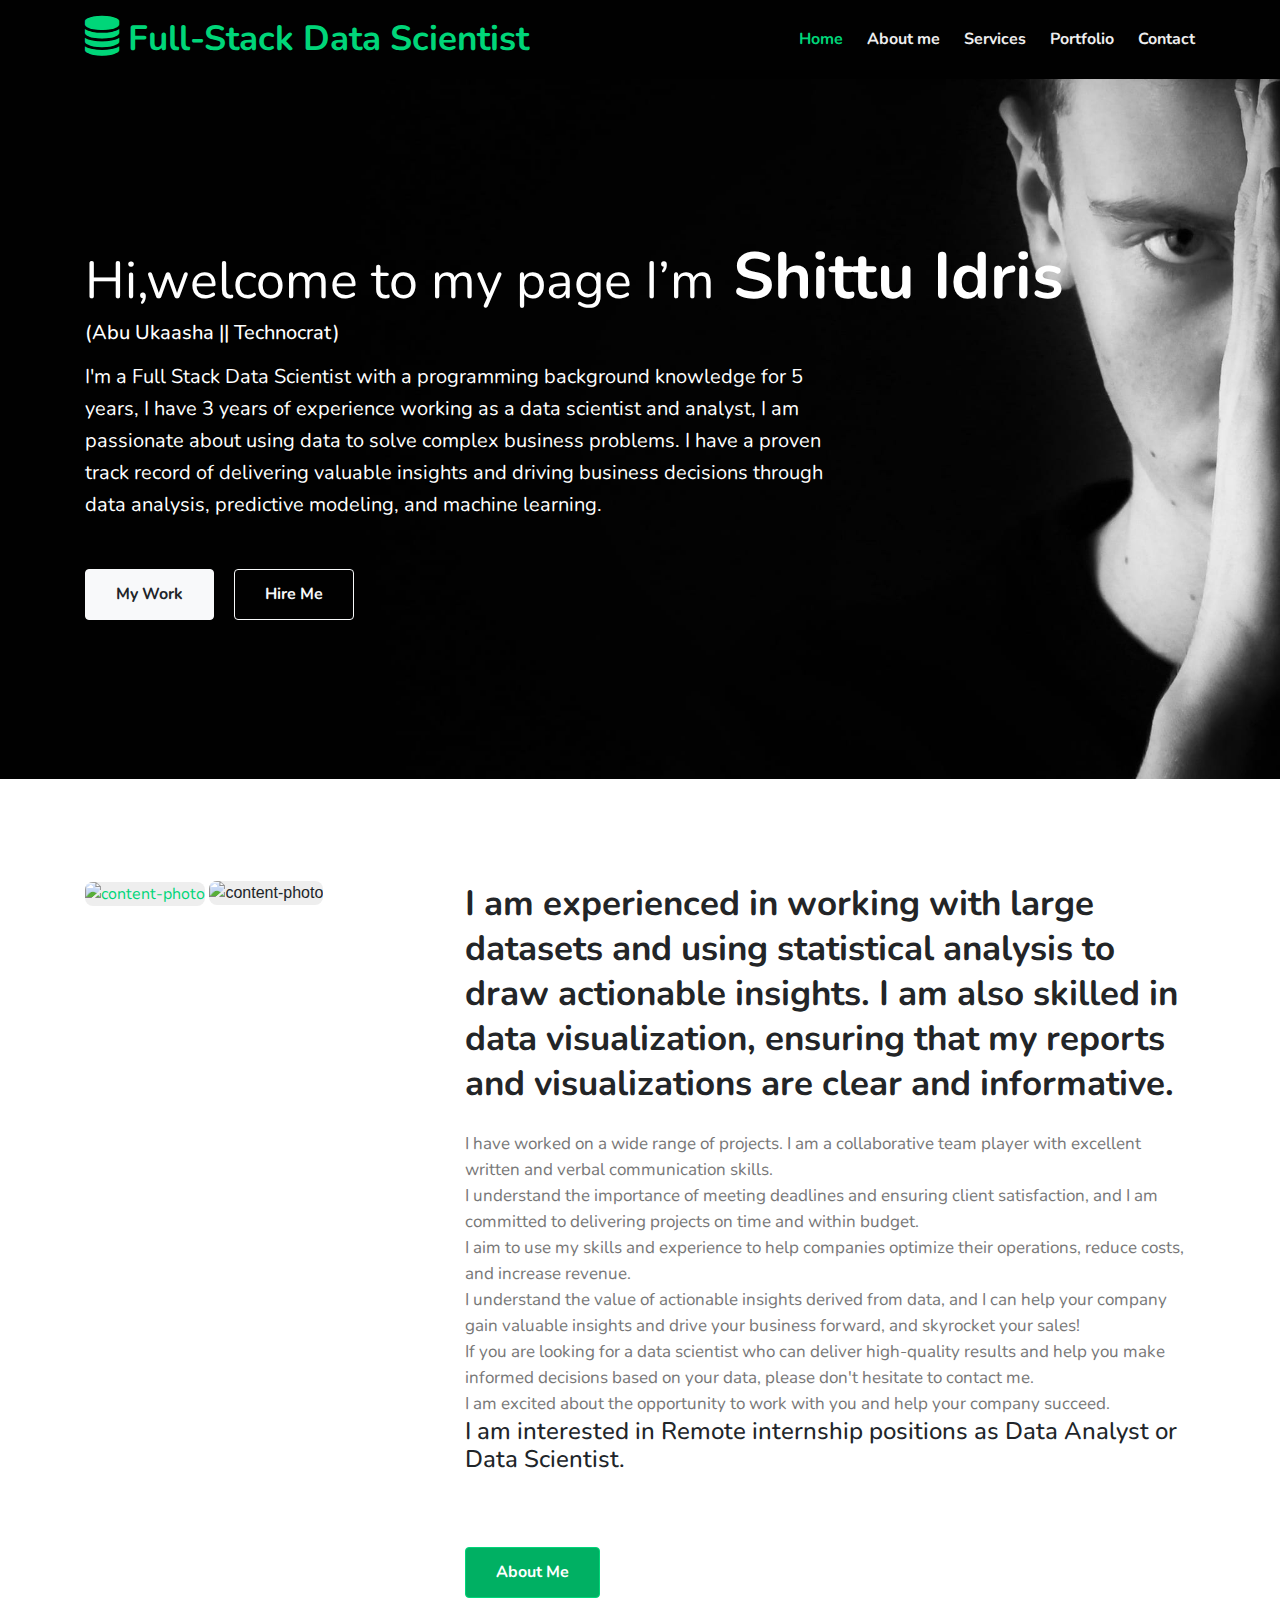
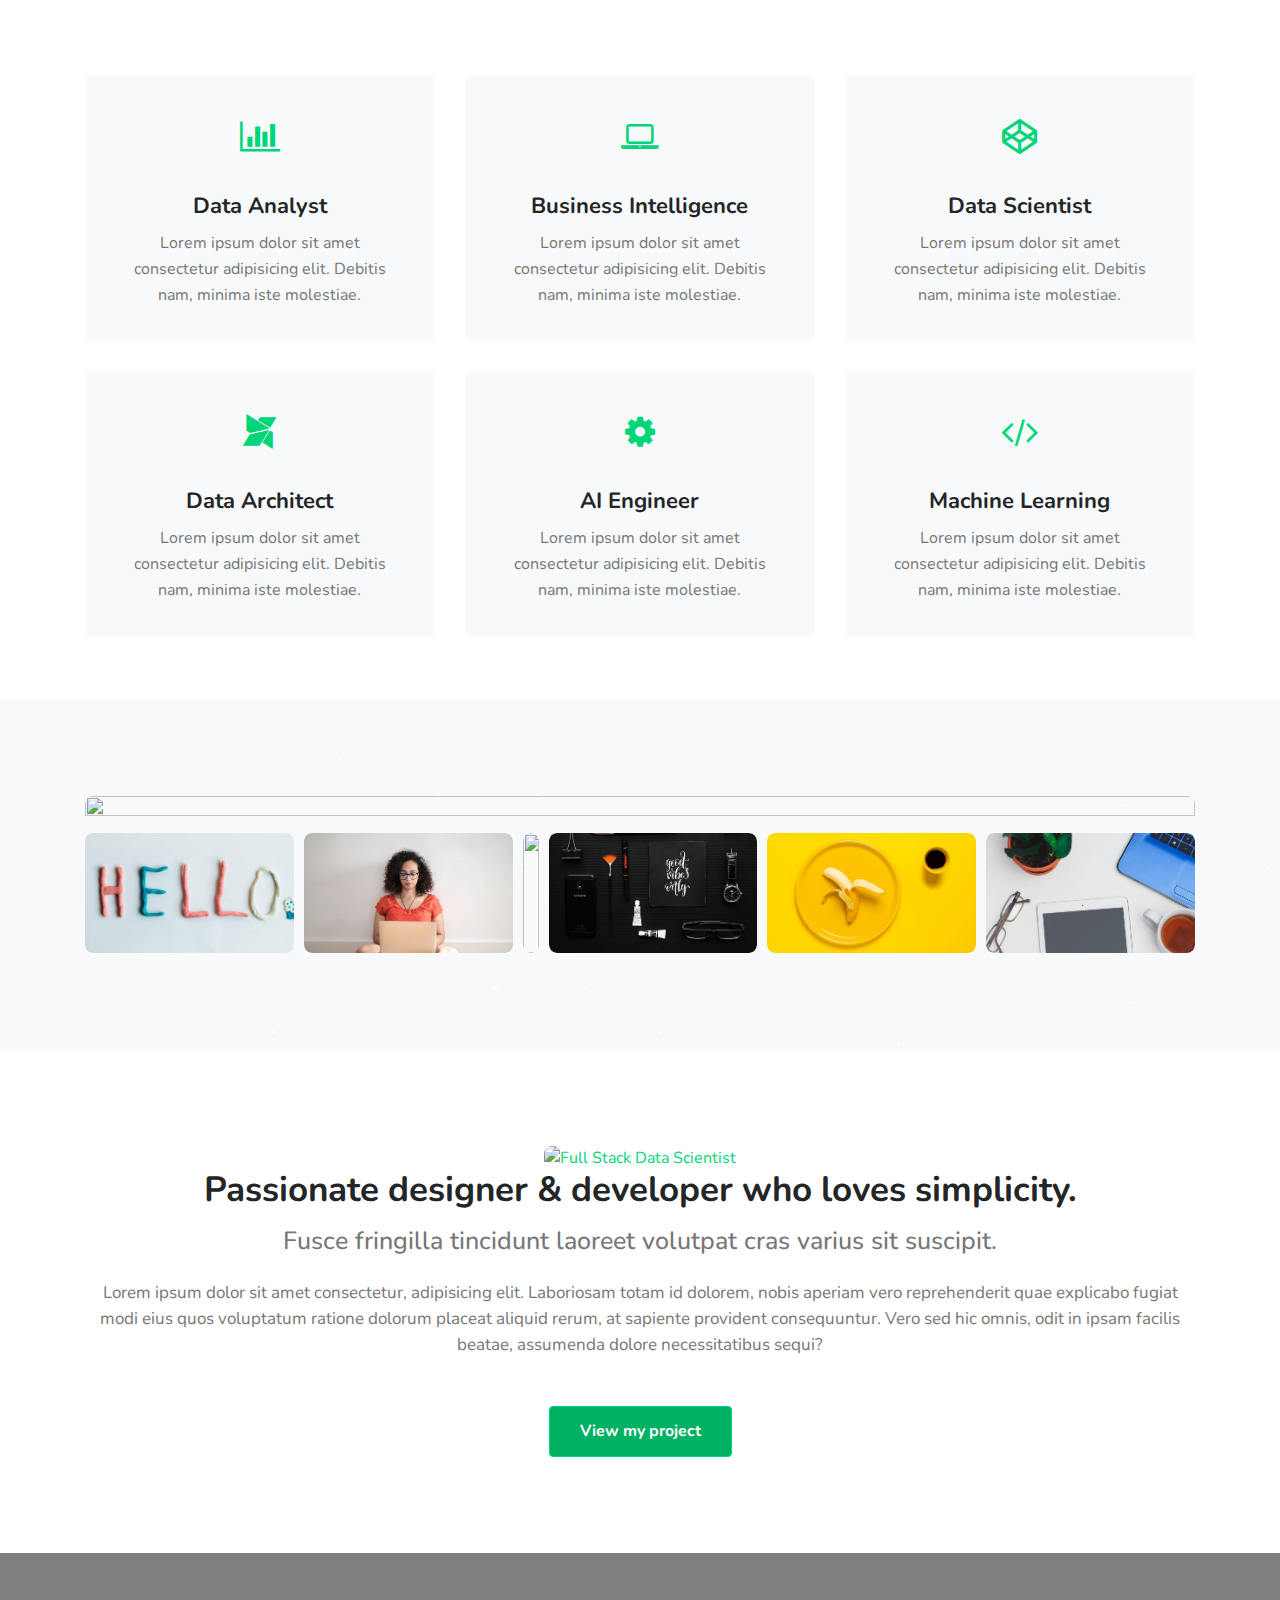
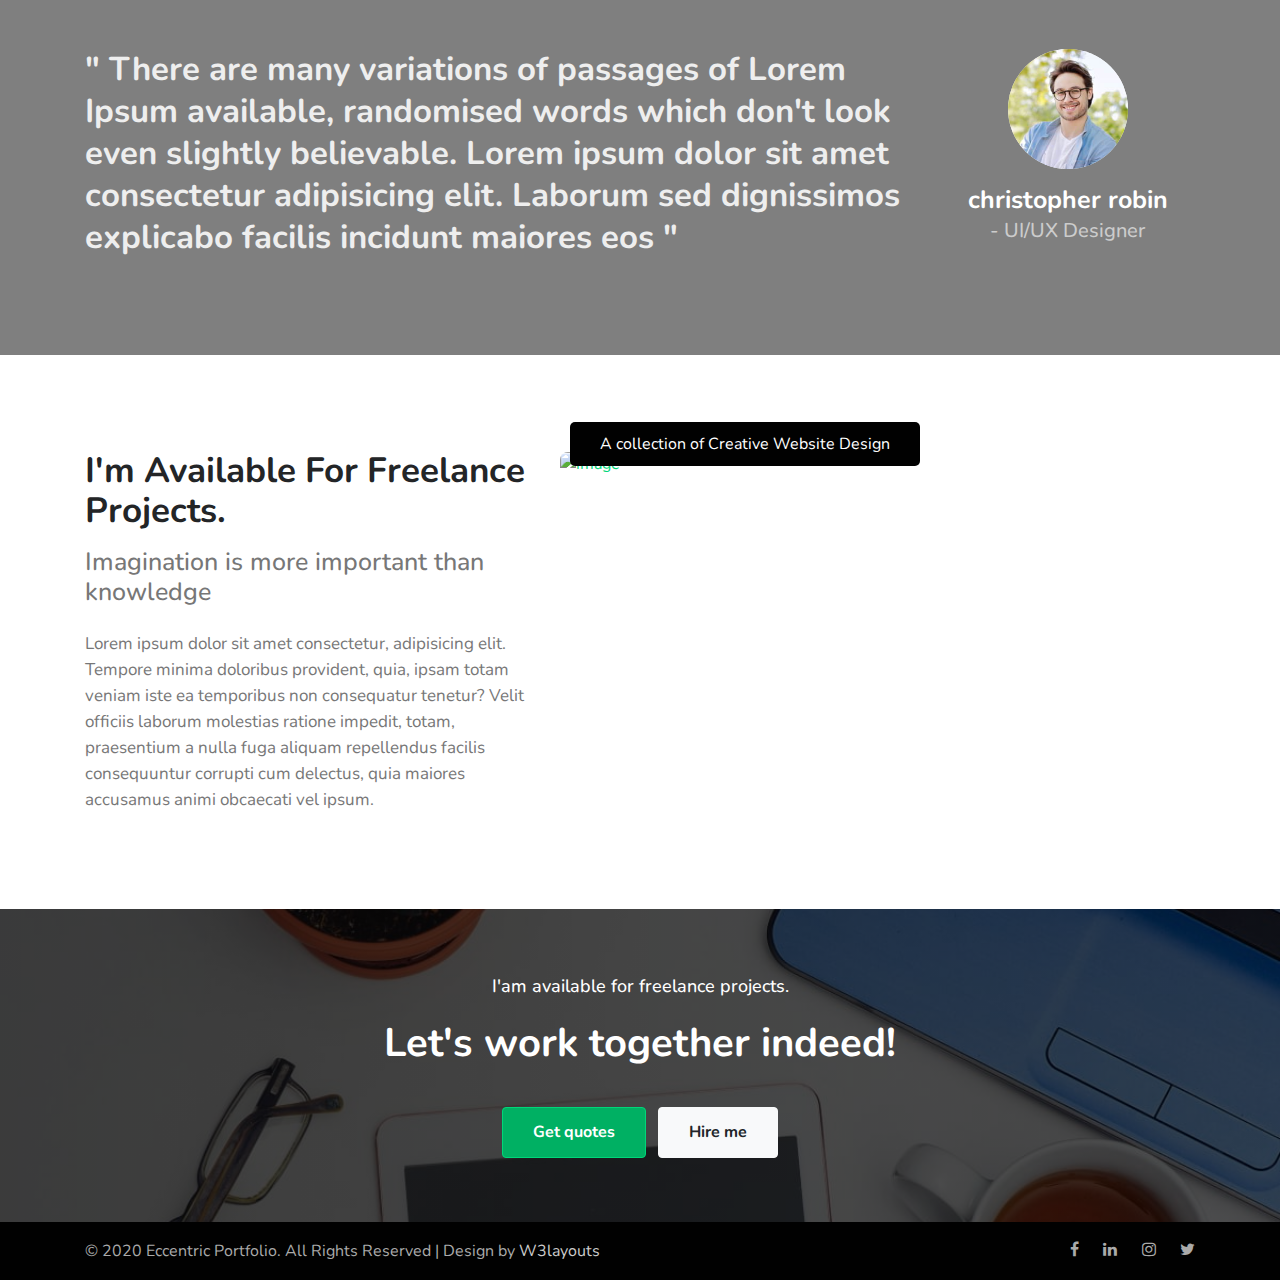
==== commit 8f160300: "full-" ====
--- a/index.html
+++ b/index.html
@@ -1,7 +1,3 @@
-<!--
-Author: W3layouts
-Author URL: http://w3layouts.com
--->
 <!DOCTYPE html>
 <html lang="en">
   <head>
@@ -22,6 +18,8 @@
       href="//fonts.googleapis.com/css?family=Nunito:400,700&display=swap"
       rel="stylesheet"
     />
+   <!--Font 5 Awesome-->
+   <script src="https://kit.fontawesome.com/728681bf1a.js" crossorigin="anonymous"></script>
 
     <!-- Template CSS -->
     <link rel="stylesheet" href="assets/css/style-starter.css" />
@@ -34,7 +32,7 @@
         <div class="container">
           <nav class="navbar navbar-expand-lg navbar-dark pl-0 pr-0">
             <a class="navbar-brand m-0" href="index.html"
-              ><span class="fa fa-database"></span>DataGenius
+              ><span class="fa fa-database"></span> Full-Stack Data Scientist
             </a>
 
             <!-- if logo is image enable this   
@@ -67,6 +65,11 @@
                     >Services</a
                   >
                 </li>
+                <li class="nav-item mr-lg-4">
+                  <a class="nav-link pl-0 pr-0" href="portfolio.html"
+                    >Portfolio</a
+                  >
+                </li>
                 <li class="nav-item">
                   <a class="nav-link pl-0 pr-0" href="contact.html">Contact</a>
                 </li>
@@ -87,12 +90,12 @@
           </h3>
           <h5 style="color: white">(Abu Ukaasha || Technocrat)</h5>
           <p class="mt-3 mb-5">
-            I'm a data scientist with a programming background knowledge for 5
-            years, I have 3 years of experience working as a data scientist and
-            analyst, I am passionate about using data to solve complex business
-            problems. I have a proven track record of delivering valuable
-            insights and driving business decisions through data analysis,
-            predictive modeling, and machine learning.
+            I'm a Full Stack Data Scientist with a programming background
+            knowledge for 5 years, I have 3 years of experience working as a
+            data scientist and analyst, I am passionate about using data to
+            solve complex business problems. I have a proven track record of
+            delivering valuable insights and driving business decisions through
+            data analysis, predictive modeling, and machine learning.
           </p>
           <br />
           <a href="portfolio.html" class="btn btn-light btn-style mr-3"
@@ -117,28 +120,40 @@
             <div class="col-lg-4 content-photo">
               <a href="#"
                 ><img
-                  src="assets/images/myimage.jpg"
+                  src="assets/images/workstation.jpg"
                   class="img-fluid"
                   alt="content-photo"
               /></a>
+            
+              <img
+                  src="assets/images/workstation2.jpg"
+                  class="img-fluid"
+                  alt="content-photo"
+              /></a>
             </div>
             <div class="col-lg-8 content-left mt-lg-0 mt-5">
               <h3>
-                I'm a Passionate designer & developer who loves simplicity in
-                things and crafts beautiful user interfaces with love.
+                I am experienced in working with large datasets and using
+                statistical analysis to draw actionable insights. I am also
+                skilled in data visualization, ensuring that my reports and
+                visualizations are clear and informative.
               </h3>
               <p class="mb-0">
-                Lorem ipsum dolor sit, amet consectetur adipisicing elit. Amet
-                non porro laboriosam rerum fugiat quod ullam earum dignissimos
-                corporis, nemo provident nostrum, nihil culpa. Et corrupti sit
-                hic amet, animi unde cumque consequuntur omnis ad nihil optio id
-                eum qui, impedit deleniti? Veniam eum aspernatur incidunt?
-                Doloremque, cum? Repellendus consectetur, cupiditate tenetur
-                provident neque, quas, totam eveniet nisi eius veritatis ea
-                maiores ducimus a reprehenderit minima magnam dicta! Aliquam
-                libero voluptatum facilis dolorum architecto? Doloribus fuga
-                voluptate voluptatem corporis rem! Culpa nam et accusamus
-                beatae!
+                I have worked on a wide range of projects. I am a collaborative
+                team player with excellent written and verbal communication
+                skills. <br/>I understand the importance of meeting deadlines and
+                ensuring client satisfaction, and I am committed to delivering
+                projects on time and within budget.<br /> I aim to use my skills and
+                experience to help companies optimize their operations, reduce
+                costs, and increase revenue.<br /> I understand the value of
+                actionable insights derived from data, and I can help your
+                company gain valuable insights and drive your business forward,
+                and skyrocket your sales! <br />If you are looking for a data
+                scientist who can deliver high-quality results and help you make
+                informed decisions based on your data, please don't hesitate to
+                contact me. <br/>I am excited about the opportunity to work with you
+                and help your company succeed.<h4> I am interested in Remote
+                internship positions as Data Analyst or Data Scientist.</h4>
               </p>
               <a
                 href="about.html"
@@ -162,7 +177,7 @@
                     <span class="fa fa-bar-chart" aria-hidden="true"></span>
                   </div>
                   <div class="feature-info mt-4">
-                    <h3 class="feature-titel mb-2">Web Design</h3>
+                    <h3 class="feature-titel mb-2">Data Analyst</h3>
                     <p class="feature-text">
                       Lorem ipsum dolor sit amet consectetur adipisicing elit.
                       Debitis nam, minima iste molestiae.
@@ -181,7 +196,7 @@
                     ></span>
                   </div>
                   <div class="feature-info mt-4">
-                    <h3 class="feature-titel mb-2">Mobile Apps</h3>
+                    <h3 class="feature-titel mb-2">Business Intelligence </h3>
                     <p class="feature-text">
                       Lorem ipsum dolor sit amet consectetur adipisicing elit.
                       Debitis nam, minima iste molestiae.
@@ -197,7 +212,7 @@
                     <span class="fa fa-codepen" aria-hidden="true"></span>
                   </div>
                   <div class="feature-info mt-4">
-                    <h3 class="feature-titel mb-2">Animation Design</h3>
+                    <h3 class="feature-titel mb-2">Data Scientist </h3>
                     <p class="feature-text">
                       Lorem ipsum dolor sit amet consectetur adipisicing elit.
                       Debitis nam, minima iste molestiae.
@@ -214,7 +229,7 @@
                     <span class="fa fa-modx" aria-hidden="true"></span>
                   </div>
                   <div class="feature-info mt-4">
-                    <h3 class="feature-titel mb-2">Photoshop Media</h3>
+                    <h3 class="feature-titel mb-2">Data Architect</h3>
                     <p class="feature-text">
                       Lorem ipsum dolor sit amet consectetur adipisicing elit.
                       Debitis nam, minima iste molestiae.
@@ -227,13 +242,15 @@
               <a href="#url">
                 <div class="feature-body service5">
                   <div class="feature-img">
-                    <span
-                      class="fa fa-signal icon-fea"
-                      aria-hidden="true"
-                    ></span>
-                  </div>
+                    
+                    <span class="fa fa-cog" aria-hidden="true"></span>
+
+
+                  </div>
+                  
+
                   <div class="feature-info mt-4">
-                    <h3 class="feature-titel mb-2">Marketing Business</h3>
+                    <h3 class="feature-titel mb-2">AI Engineer</h3>
                     <p class="feature-text">
                       Lorem ipsum dolor sit amet consectetur adipisicing elit.
                       Debitis nam, minima iste molestiae.
@@ -246,13 +263,11 @@
               <a href="#url">
                 <div class="feature-body service6">
                   <div class="feature-img">
-                    <span
-                      class="fa fa-paint-brush icon-fea"
-                      aria-hidden="true"
-                    ></span>
+                    <span class="fa fa-code" aria-hidden="true"></span>
+
                   </div>
                   <div class="feature-info mt-4">
-                    <h3 class="feature-titel mb-2">Development</h3>
+                    <h3 class="feature-titel mb-2">Machine Learning</h3>
                     <p class="feature-text">
                       Lorem ipsum dolor sit amet consectetur adipisicing elit.
                       Debitis nam, minima iste molestiae.
@@ -275,21 +290,21 @@
                 <input type="radio" name="controls" id="c1" checked /><img
                   class="galleryImage img-fluid"
                   id="i1"
-                  src="assets/images/g1.jpg"
+                  src="assets/images/g12.jpg"
                   class="img"
                   alt=""
                 />
                 <input type="radio" name="controls" id="c2" /><img
                   class="galleryImage img-fluid"
                   id="i2"
-                  src="assets/images/g2.jpg"
+                  src="assets/images/g12.jpg"
                   class="img"
                   alt=""
                 />
                 <input type="radio" name="controls" id="c3" /><img
                   class="galleryImage img-fluid"
                   id="i3"
-                  src="assets/images/g3.jpg"
+                  src="assets/images/g33.png"
                   class="img"
                   alt=""
                 />
@@ -323,7 +338,10 @@
                   ><img src="assets/images/g2.jpg" class="img img-fluid" alt=""
                 /></label>
                 <label class="thumbnailImage" for="c3"
-                  ><img src="assets/images/g3.jpg" class="img img-fluid" alt=""
+                  ><img
+                    src="assets/images/g33.png"
+                    class="img img-fluid"
+                    alt=""
                 /></label>
                 <label class="thumbnailImage" for="c4"
                   ><img src="assets/images/g4.jpg" class="img img-fluid" alt=""
@@ -349,9 +367,9 @@
             <div class="img-block">
               <a href="#img">
                 <img
-                  src="assets/images/frame-mac.png"
+                  src="assets/images/datarole.png"
                   class="img-fluid"
-                  alt="image"
+                  alt="Full Stack Data Scientist"
                 />
               </a>
             </div>
@@ -433,16 +451,22 @@
           <div class="col-lg-7 mt-lg-0 mt-4">
             <div class="img-block">
               <a href="single.html">
-                <img src="assets/images/g3.jpg" class="img-fluid" alt="image" />
+                <img
+                  src="assets/images/g11.jpg"
+                  class="img-fluid"
+                  alt="image"
+                />
                 <span>A collection of Creative Website Design</span>
               </a>
             </div>
+            <!--
             <div class="img-block mt-3">
               <a href="single.html">
                 <img src="assets/images/g2.jpg" class="img-fluid" alt="image" />
                 <span>Personalized Portfolio work</span>
               </a>
             </div>
+            -->
           </div>
         </div>
       </div>
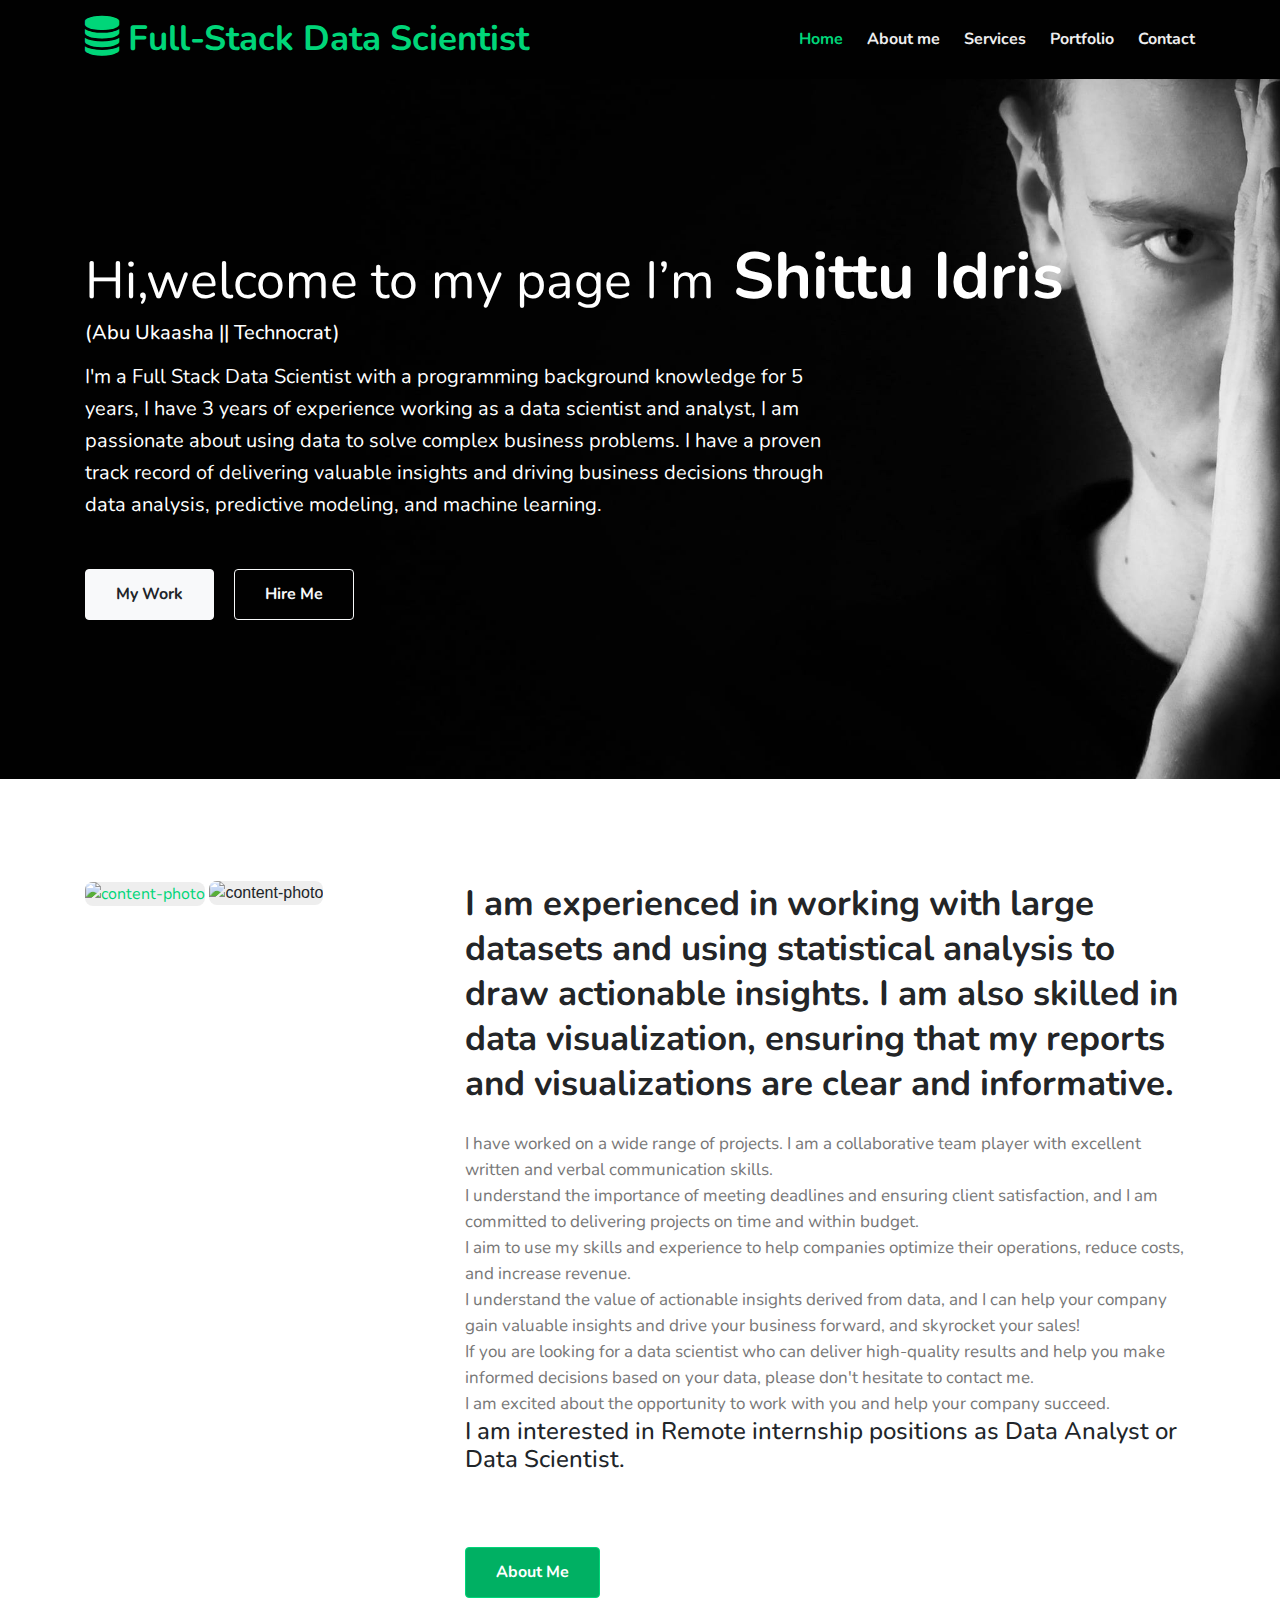
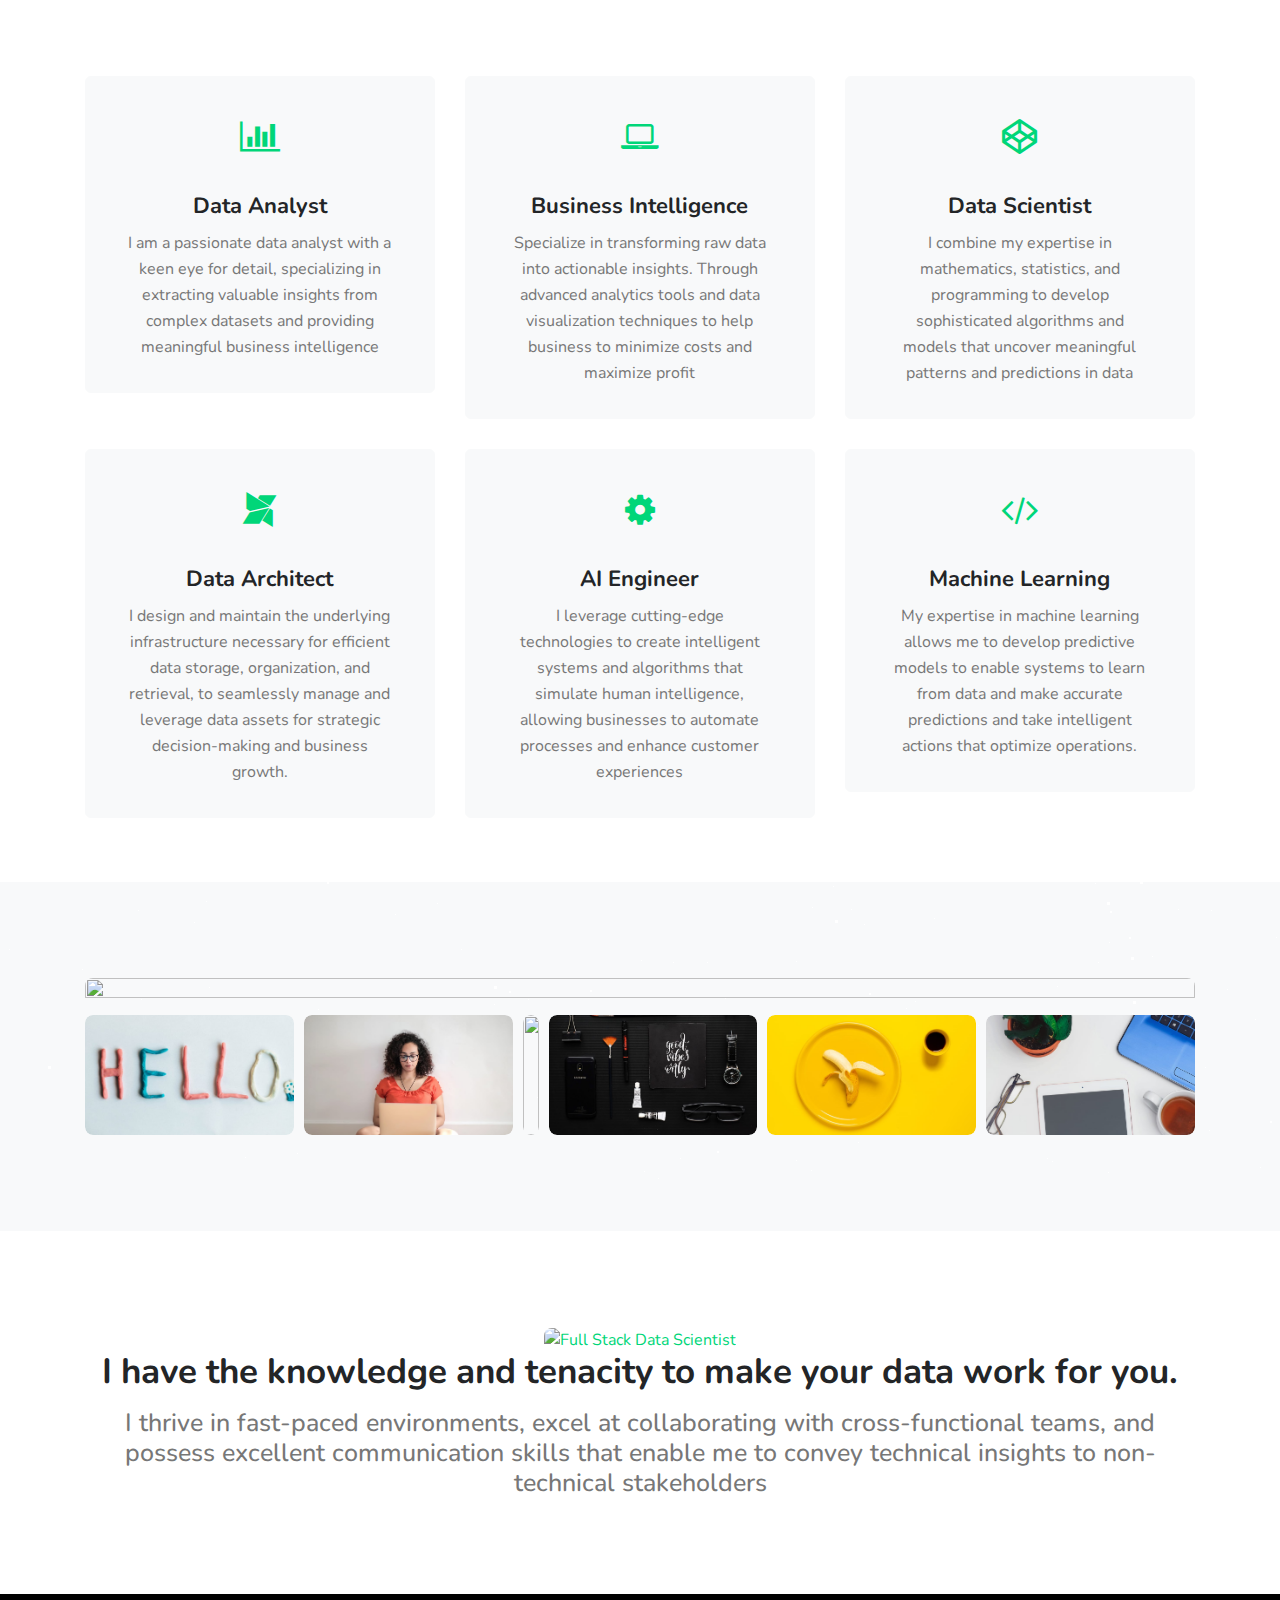
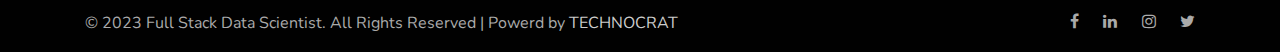
==== commit 6e5205c2: "temporary page" ====
--- a/index.html
+++ b/index.html
@@ -9,9 +9,22 @@
     />
 
     <title>
-      Eccentric portfolio V2 - Personal Category Bootstrap Responsive Website
-      Template | Home : W3layouts
+      Full-Stack Data Scientist | Data Analyst|Data Scientist|Data Science|Data Analysis|
+      Business Analyst|Product Analyst|
     </title>
+    <!-- Meta tag Keywords -->
+    <meta property="og:image" content="images/mainimage1.jpg/">
+
+	<meta name="viewport" content="width=device-width, initial-scale=1">
+	<meta charset="utf-8">
+	<meta name="keywords" content="
+  Data Analyst,
+  Data Scientist,
+  Data Science,
+  Data Analysis,
+  Business Analyst,
+  Product Analyst
+ "/>
 
     <!-- google fonts -->
     <link
@@ -58,20 +71,20 @@
                   >
                 </li>
                 <li class="nav-item mr-lg-4">
-                  <a class="nav-link pl-0 pr-0" href="about.html">About me</a>
+                  <a class="nav-link pl-0 pr-0" href="#about.html">About me</a>
                 </li>
                 <li class="nav-item mr-lg-4">
-                  <a class="nav-link pl-0 pr-0" href="services.html"
+                  <a class="nav-link pl-0 pr-0" href="#services.html"
                     >Services</a
                   >
                 </li>
                 <li class="nav-item mr-lg-4">
-                  <a class="nav-link pl-0 pr-0" href="portfolio.html"
+                  <a class="nav-link pl-0 pr-0" href="#portfolio.html"
                     >Portfolio</a
                   >
                 </li>
                 <li class="nav-item">
-                  <a class="nav-link pl-0 pr-0" href="contact.html">Contact</a>
+                  <a class="nav-link pl-0 pr-0" href="#contact.html">Contact</a>
                 </li>
               </ul>
             </div>
@@ -98,10 +111,12 @@
             data analysis, predictive modeling, and machine learning.
           </p>
           <br />
-          <a href="portfolio.html" class="btn btn-light btn-style mr-3"
+          <!-- change from portfolio to contact-->
+          <a href="contact.html" class="btn btn-light btn-style mr-3"
             >My Work</a
           >
-          <a href="#about.html" class="btn btn-outline-light btn-style"
+          <!-- change from about to contact-->
+          <a href="contact.html" class="btn btn-outline-light btn-style" 
             >Hire Me</a
           >
         </div>
@@ -156,7 +171,7 @@
                 internship positions as Data Analyst or Data Scientist.</h4>
               </p>
               <a
-                href="about.html"
+                href="#about.html"
                 class="btn-style btn-primary btn mt-lg-5 mt-4"
                 >About Me</a
               >
@@ -179,8 +194,9 @@
                   <div class="feature-info mt-4">
                     <h3 class="feature-titel mb-2">Data Analyst</h3>
                     <p class="feature-text">
-                      Lorem ipsum dolor sit amet consectetur adipisicing elit.
-                      Debitis nam, minima iste molestiae.
+                      I am a passionate data analyst with a keen eye for detail, 
+                      specializing in extracting valuable insights from complex datasets
+                       and providing meaningful business intelligence
                     </p>
                   </div>
                 </div>
@@ -198,8 +214,9 @@
                   <div class="feature-info mt-4">
                     <h3 class="feature-titel mb-2">Business Intelligence </h3>
                     <p class="feature-text">
-                      Lorem ipsum dolor sit amet consectetur adipisicing elit.
-                      Debitis nam, minima iste molestiae.
+                      Specialize in transforming raw data into actionable insights.
+                       Through advanced analytics tools and data visualization techniques
+                       to help business to minimize costs and maximize profit
                     </p>
                   </div>
                 </div>
@@ -214,8 +231,9 @@
                   <div class="feature-info mt-4">
                     <h3 class="feature-titel mb-2">Data Scientist </h3>
                     <p class="feature-text">
-                      Lorem ipsum dolor sit amet consectetur adipisicing elit.
-                      Debitis nam, minima iste molestiae.
+                      I combine my expertise in mathematics, statistics, and
+                       programming to develop sophisticated algorithms and
+                        models that uncover meaningful patterns and predictions in data
                     </p>
                     <div class="hover"></div>
                   </div>
@@ -231,9 +249,9 @@
                   <div class="feature-info mt-4">
                     <h3 class="feature-titel mb-2">Data Architect</h3>
                     <p class="feature-text">
-                      Lorem ipsum dolor sit amet consectetur adipisicing elit.
-                      Debitis nam, minima iste molestiae.
-                    </p>
+                     I design and maintain the underlying infrastructure necessary
+                      for efficient data storage, organization, and retrieval,
+                    to seamlessly manage and leverage data assets for strategic decision-making and business growth.
                   </div>
                 </div>
               </a>
@@ -252,9 +270,10 @@
                   <div class="feature-info mt-4">
                     <h3 class="feature-titel mb-2">AI Engineer</h3>
                     <p class="feature-text">
-                      Lorem ipsum dolor sit amet consectetur adipisicing elit.
-                      Debitis nam, minima iste molestiae.
-                    </p>
+                      I leverage cutting-edge technologies to create intelligent systems and
+                      algorithms that simulate human intelligence, 
+                      allowing businesses to automate processes and enhance customer experiences
+                     </p>
                   </div>
                 </div>
               </a>
@@ -269,8 +288,9 @@
                   <div class="feature-info mt-4">
                     <h3 class="feature-titel mb-2">Machine Learning</h3>
                     <p class="feature-text">
-                      Lorem ipsum dolor sit amet consectetur adipisicing elit.
-                      Debitis nam, minima iste molestiae.
+                      My expertise in machine learning allows me to develop predictive models
+                      to enable systems to learn from data and make accurate predictions and 
+                      take intelligent actions that optimize operations.
                     </p>
                   </div>
                 </div>
@@ -377,11 +397,12 @@
         </div>
         <div class="row">
           <div class="col-lg-12">
-            <h3>Passionate designer & developer who loves simplicity.</h3>
+            <h3>I have the knowledge and tenacity to make your data work for you.</h3>
             <h5 class="mt-3">
-              Fusce fringilla tincidunt laoreet volutpat cras varius sit
-              suscipit.
+              I thrive in fast-paced environments, excel at collaborating with cross-functional teams,
+               and possess excellent communication skills that enable me to convey technical insights to non-technical stakeholders
             </h5>
+            <!-- commment here she abused 05/24/2023 because of data subscription 
             <p class="mt-4 mb-0">
               Lorem ipsum dolor sit amet consectetur, adipisicing elit.
               Laboriosam totam id dolorem, nobis aperiam vero reprehenderit quae
@@ -405,7 +426,7 @@
       </div>
     </section>
     <!-- //iphone home block -->
-    <!-- testimonial -->
+    <!-- testimonial comment here too
     <section class="w3l-quote-main" id="client">
       <div class="quote py-5">
         <div class="container py-lg-5">
@@ -432,7 +453,7 @@
     </section>
     <!-- //testimonial -->
 
-    <!-- home page blog-->
+    <!-- home page blog comment here too number 3
     <section class="w3l-blog py-5">
       <div class="container py-lg-5 py-md-3">
         <div class="row">
@@ -472,7 +493,7 @@
       </div>
     </section>
     <!-- //home page blog-->
-    <!-- freelance hire me -->
+    <!-- freelance hire me comment here 4
     <section class="w3l-grid-quote py-5">
       <div class="container py-lg-3">
         <h6>I'am available for freelance projects.</h6>
@@ -492,8 +513,8 @@
               <div class="row">
                 <div class="col-lg-8 footer-left">
                   <p class="m-0">
-                    &copy; 2020 Eccentric Portfolio. All Rights Reserved |
-                    Design by <a href="https://w3layouts.com">W3layouts</a>
+                    &copy; 2023 Full Stack Data Scientist. All Rights Reserved |
+                    Powerd by <a href="https://technocrat-inc.com">TECHNOCRAT</a>
                   </p>
                 </div>
                 <div
